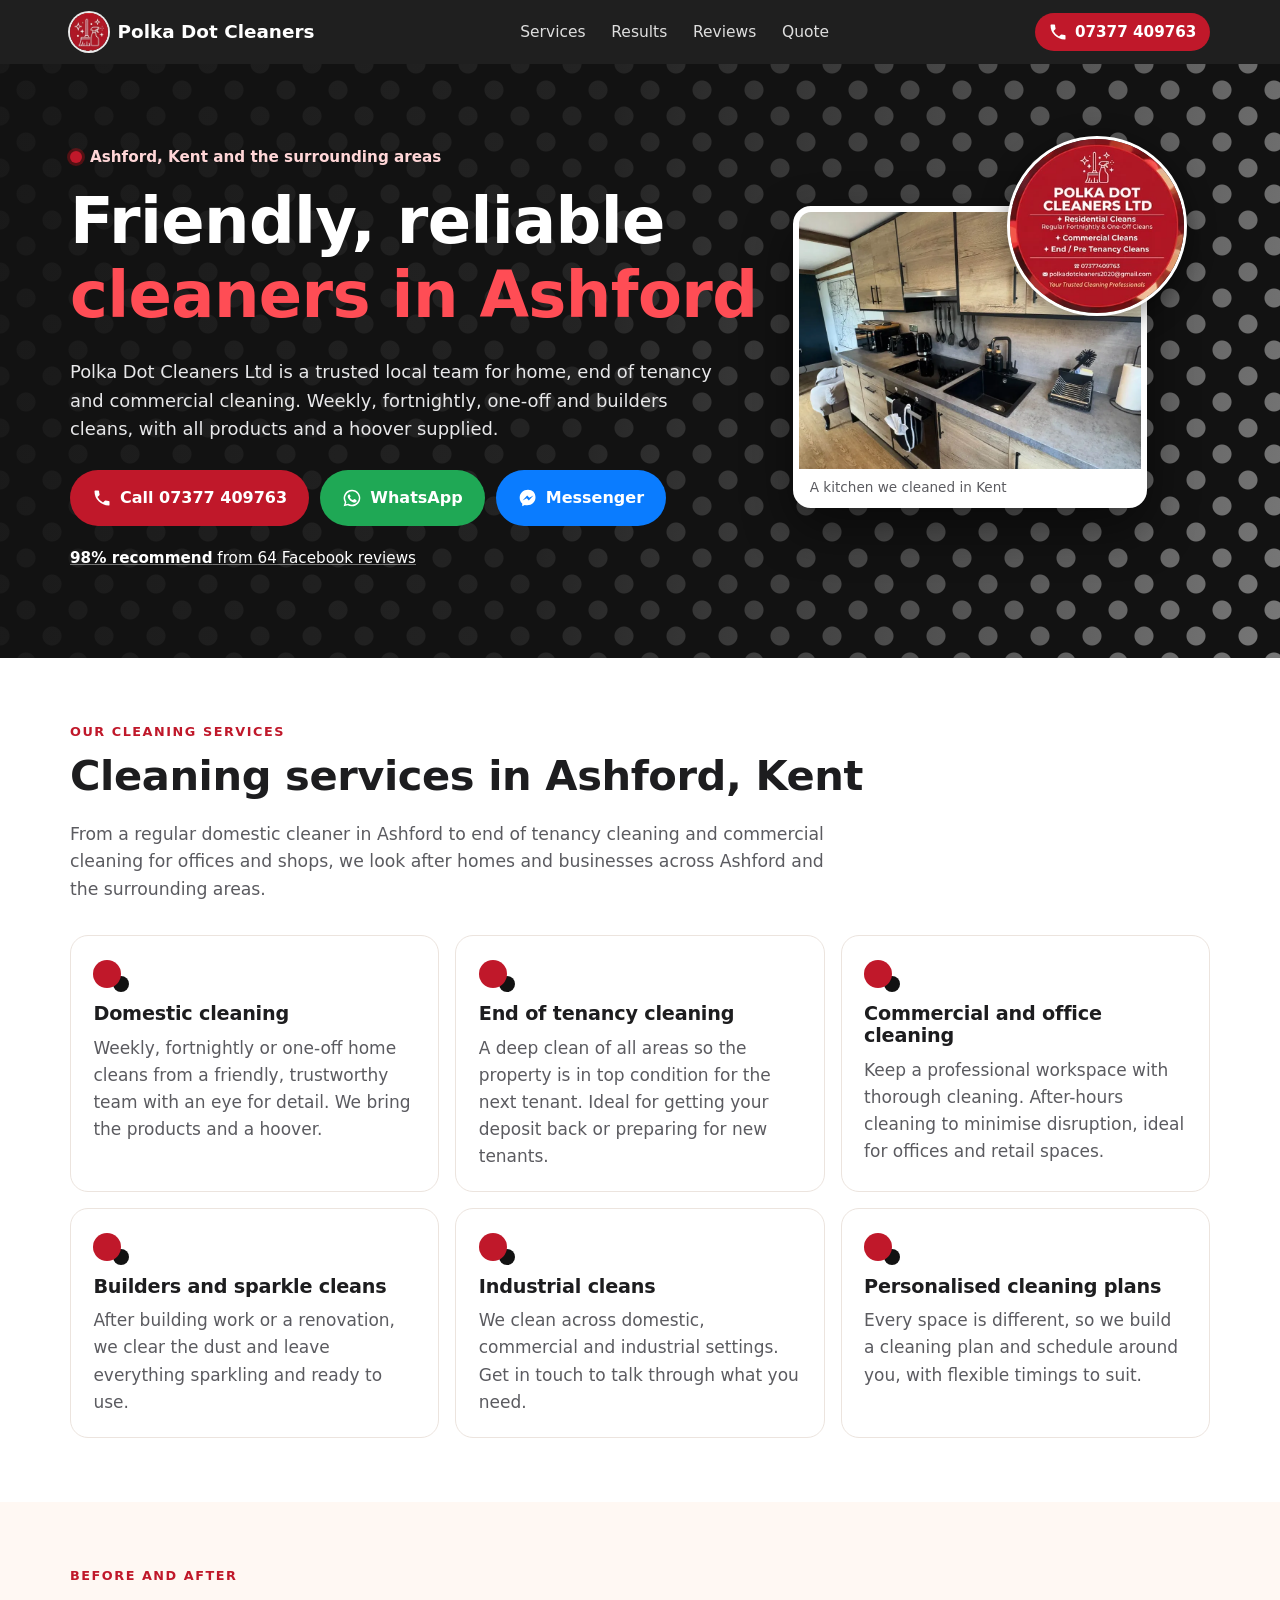
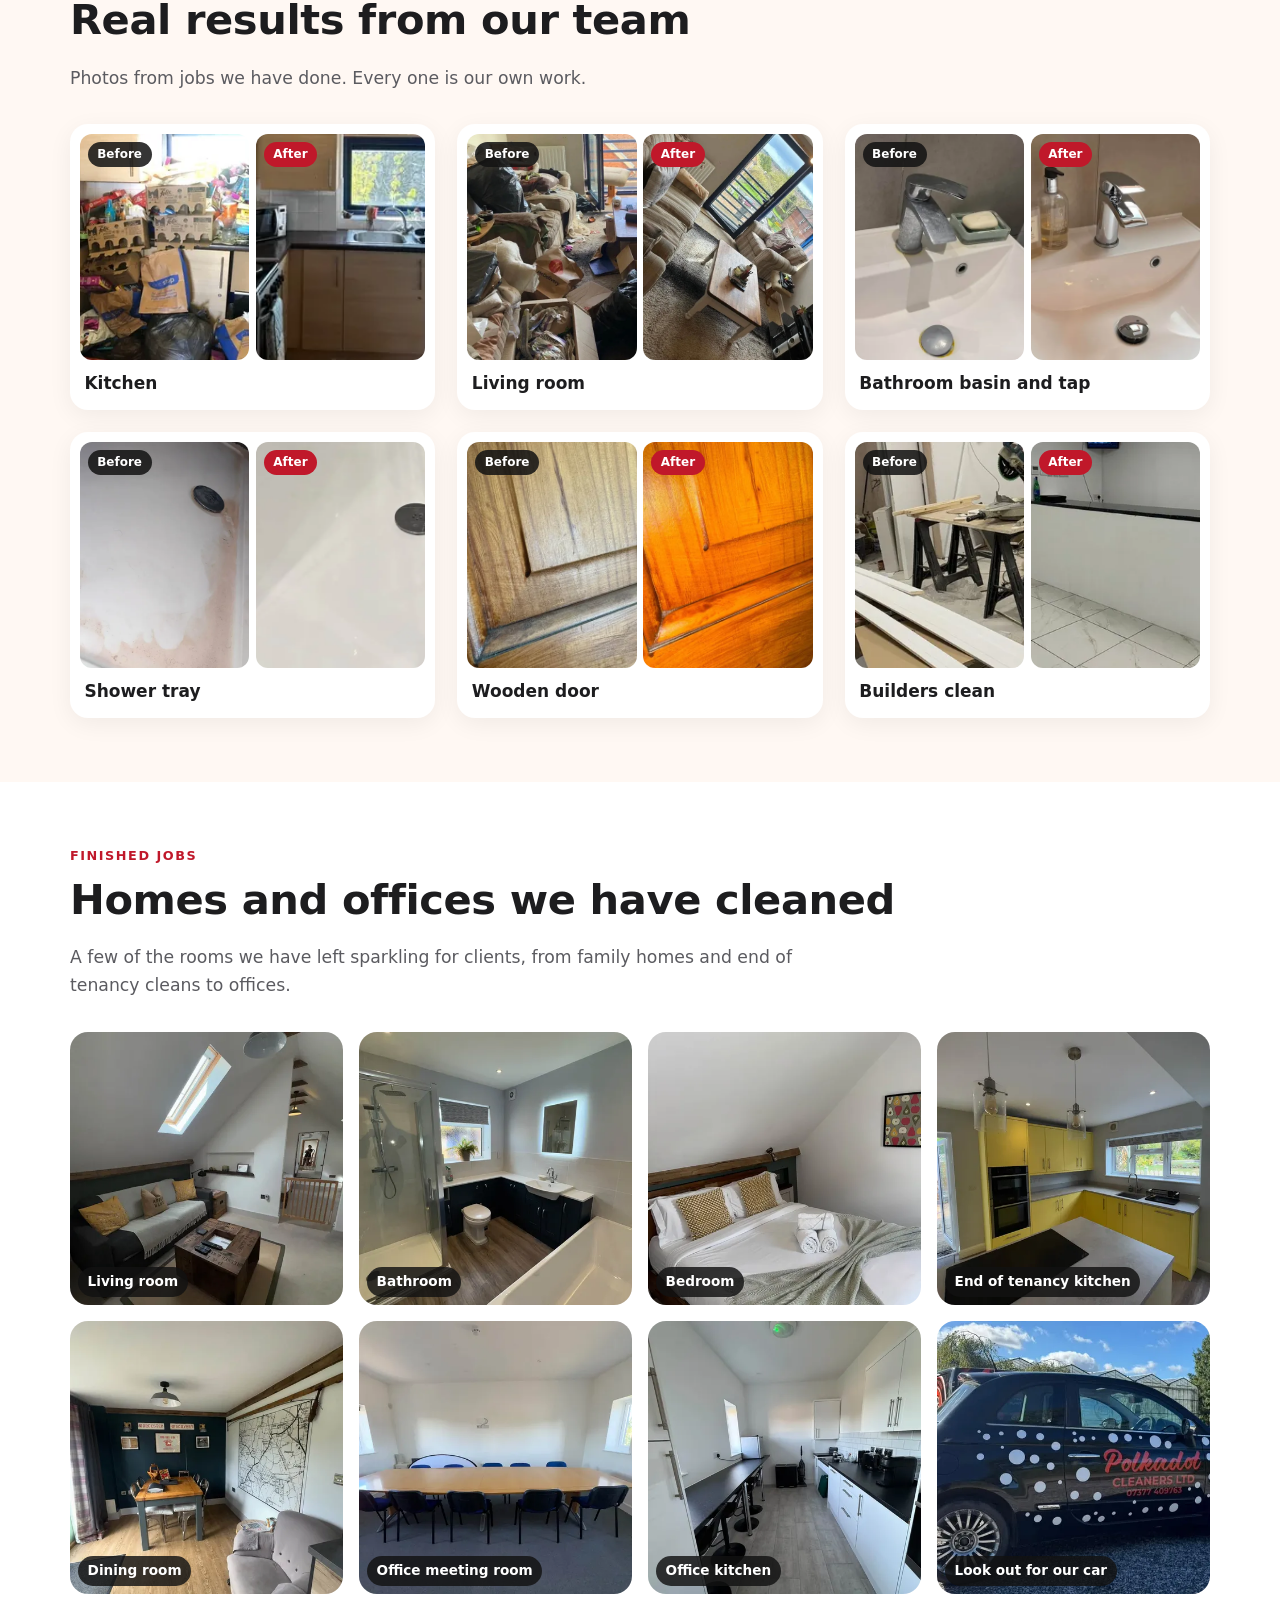
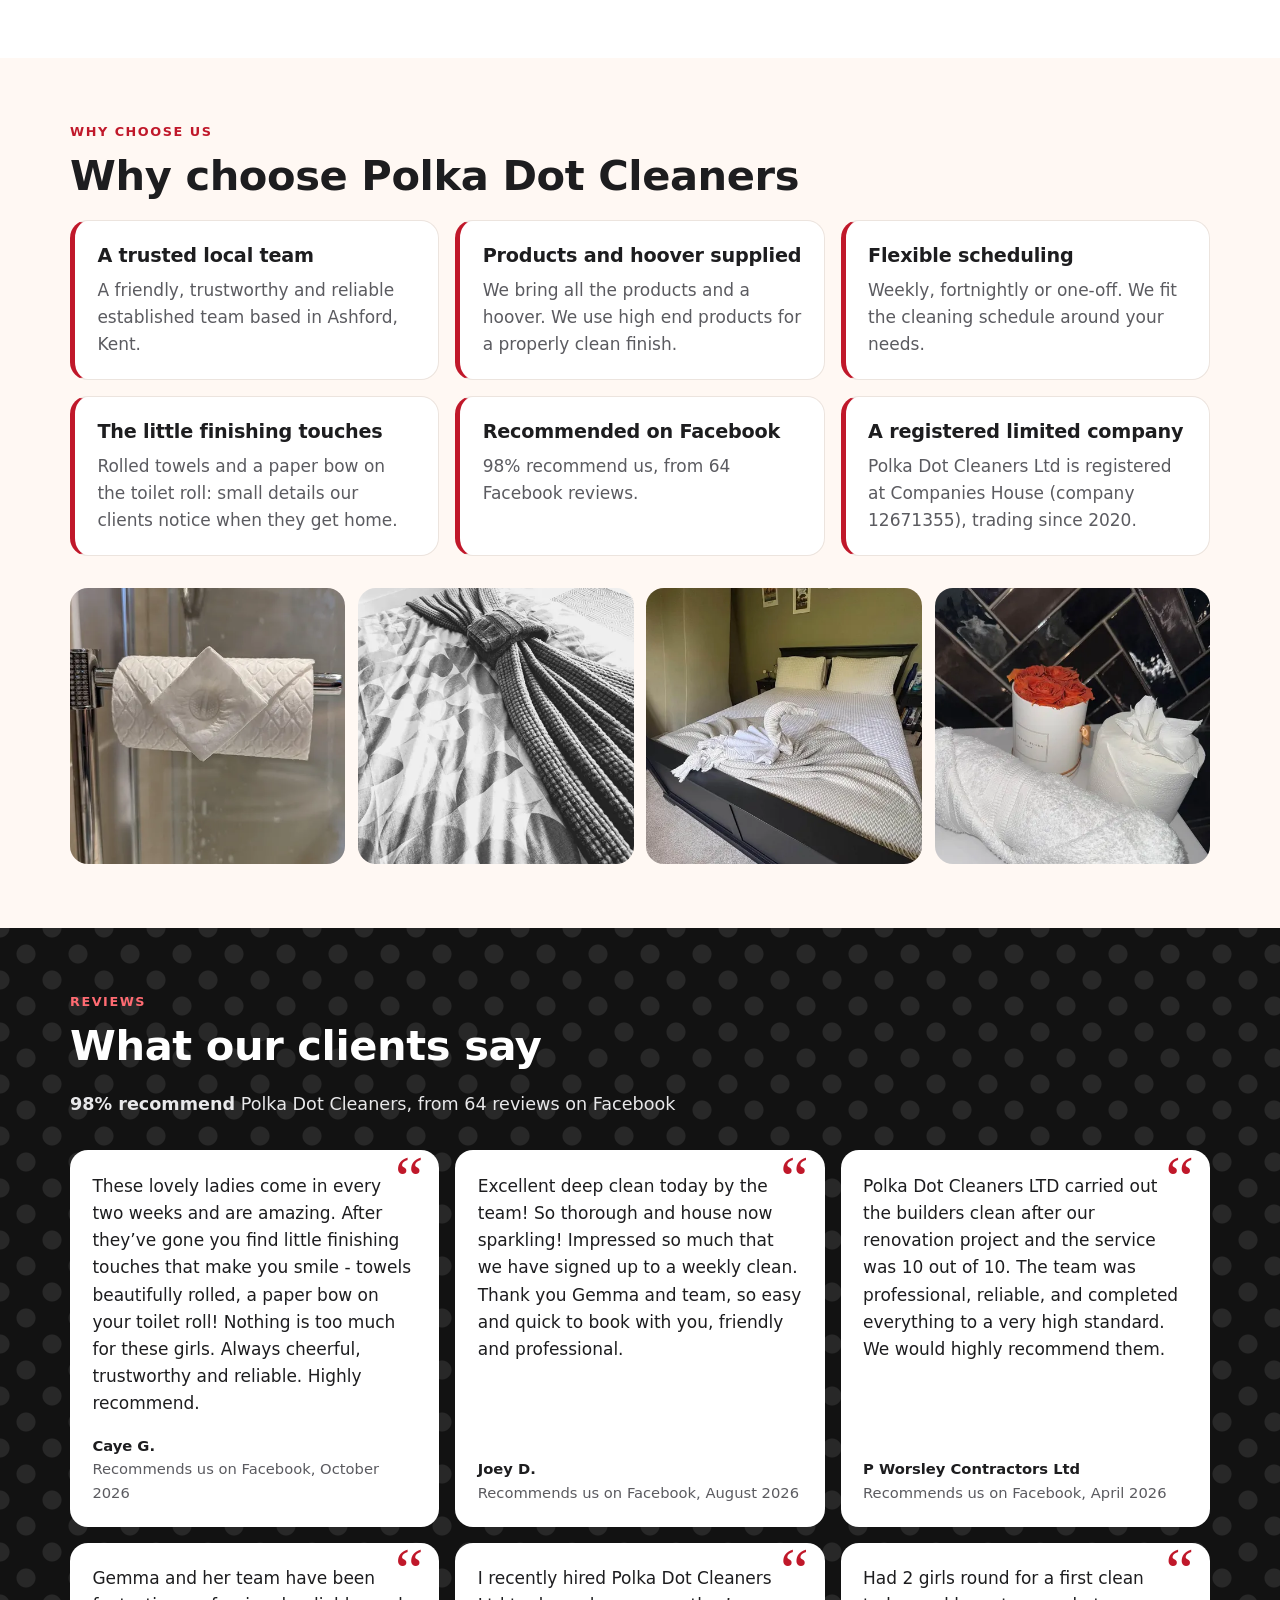
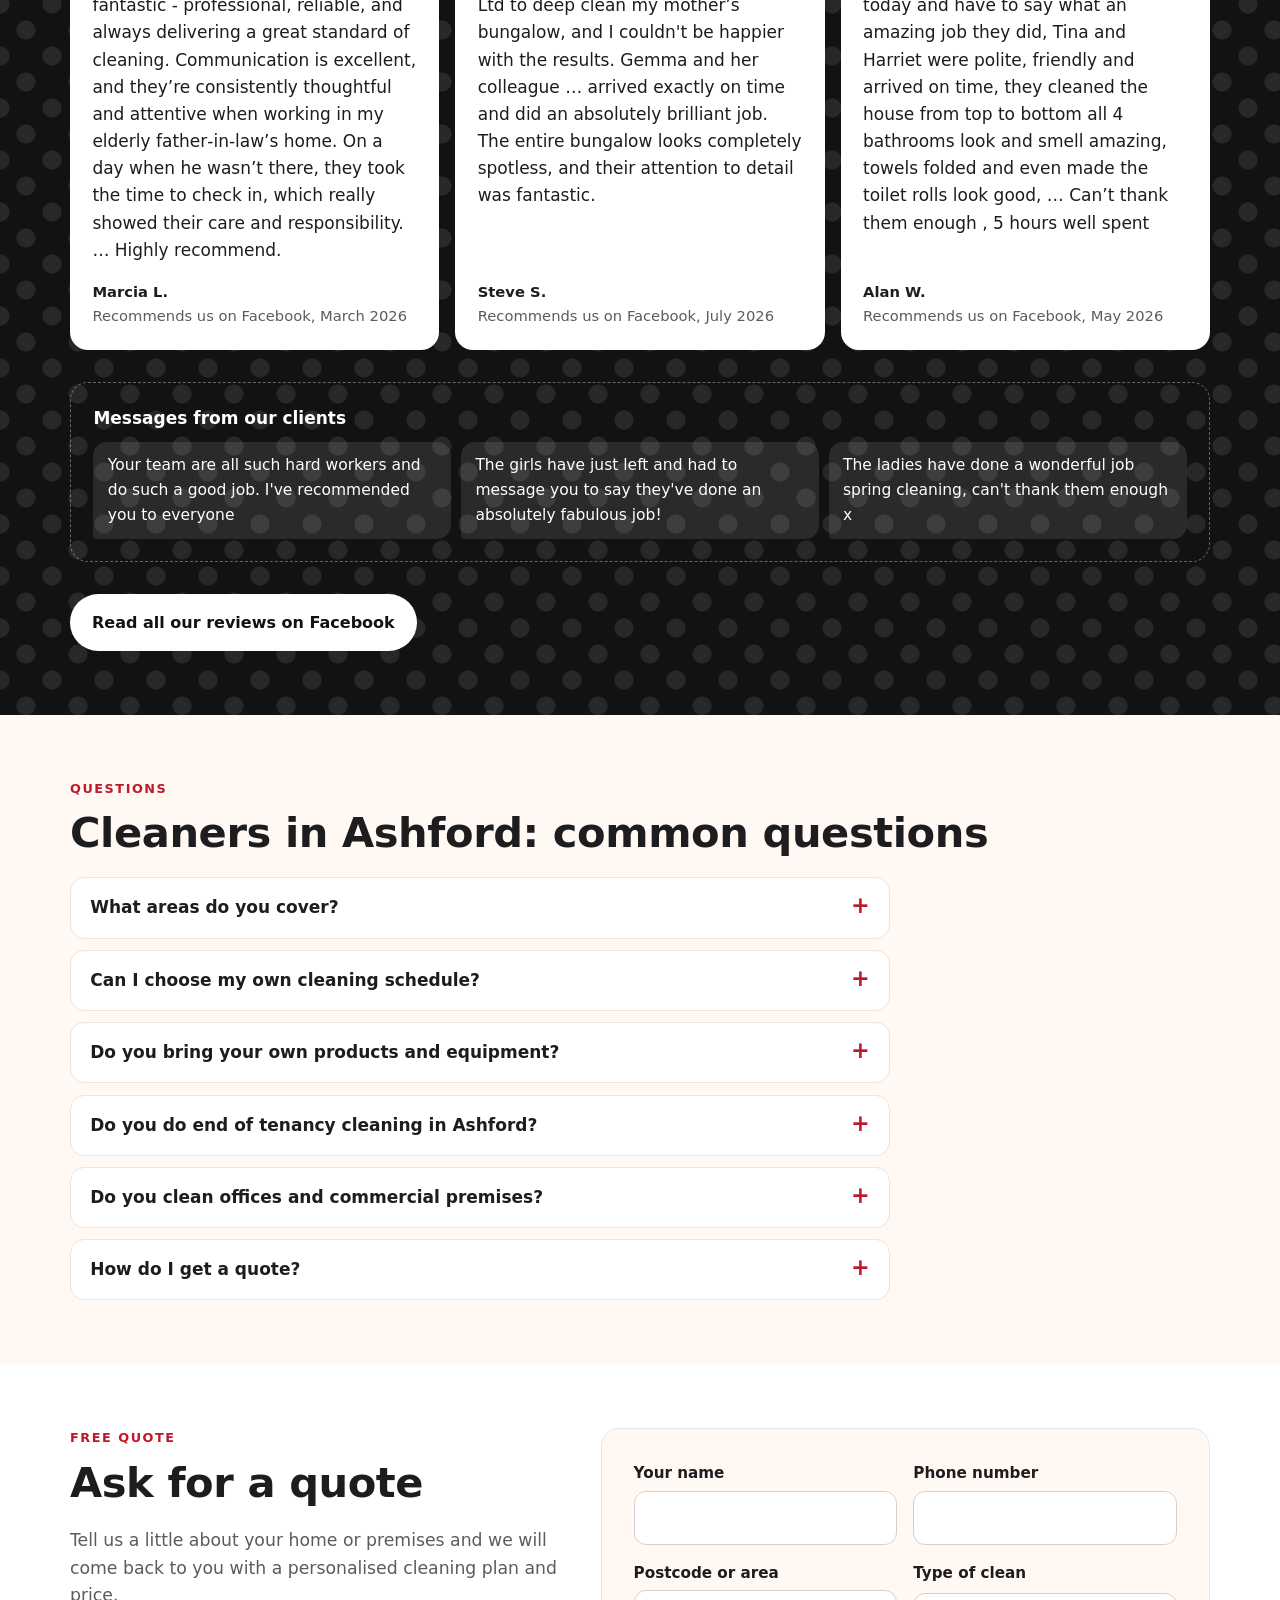
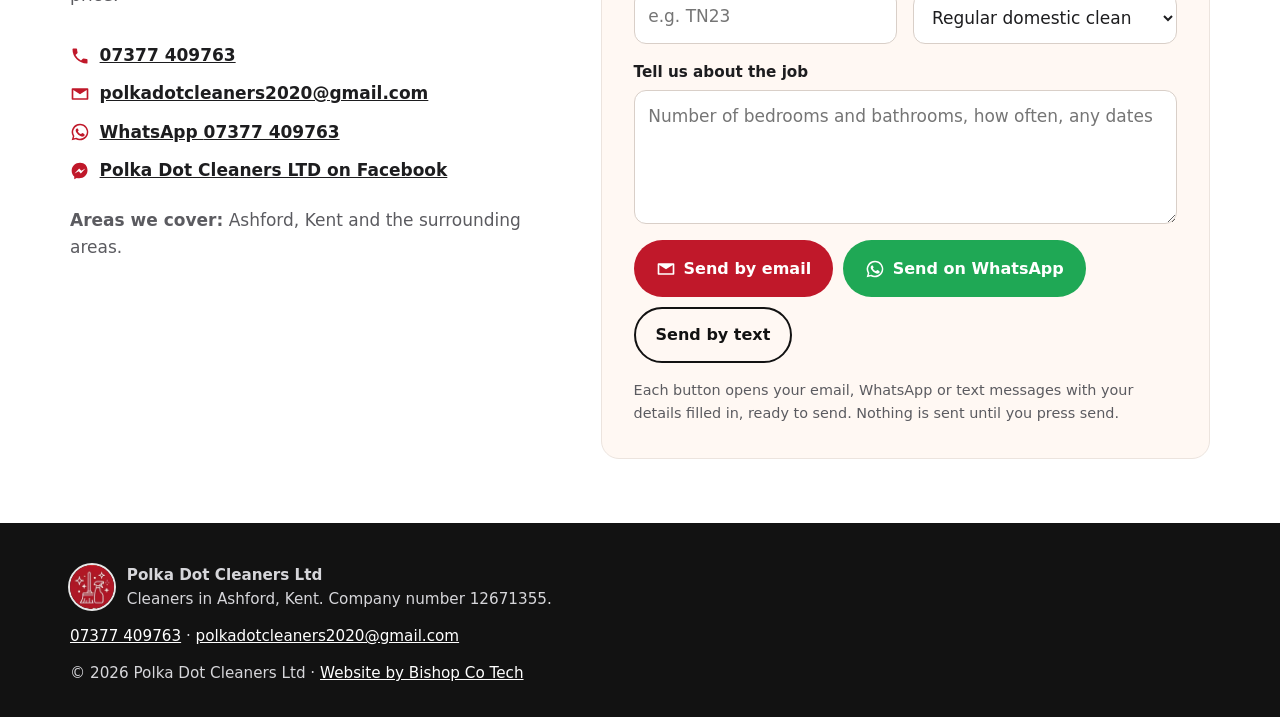
==== index.html @ a6965c92 "Site build from bishop-co-tech-free 77a4c63" ====
<!doctype html>
<html lang="en-GB">
  <head>
    <meta charset="UTF-8" />
    <meta name="viewport" content="width=device-width, initial-scale=1.0" />
    <title>Cleaners in Ashford, Kent | Polka Dot Cleaners Ltd</title>
    <meta name="description" content="Polka Dot Cleaners Ltd are friendly, reliable cleaners in Ashford, Kent: domestic cleaners, end of tenancy cleaning and commercial cleaning. Call 07377 409763 for a quote." />
    <link rel="canonical" href="https://polka-dot-cleaners.free.bishop-co-tech.co.uk/" />
    <meta name="theme-color" content="#121212" />

    <meta property="og:type" content="website" />
    <meta property="og:site_name" content="Polka Dot Cleaners Ltd" />
    <meta property="og:url" content="https://polka-dot-cleaners.free.bishop-co-tech.co.uk/" />
    <meta property="og:title" content="Polka Dot Cleaners Ltd | Cleaners in Ashford, Kent" />
    <meta property="og:description" content="Domestic, end of tenancy and commercial cleaning in Ashford, Kent and the surrounding areas. Call 07377 409763." />
    <meta property="og:image" content="https://polka-dot-cleaners.free.bishop-co-tech.co.uk/og-image.jpg" />
    <meta property="og:image:width" content="1200" />
    <meta property="og:image:height" content="630" />
    <meta property="og:image:alt" content="Polka Dot Cleaners Ltd, cleaners in Ashford, Kent, with a freshly cleaned kitchen and the company logo" />
    <meta property="og:locale" content="en_GB" />
    <meta name="twitter:card" content="summary_large_image" />
    <meta name="twitter:title" content="Polka Dot Cleaners Ltd | Cleaners in Ashford, Kent" />
    <meta name="twitter:description" content="Domestic, end of tenancy and commercial cleaning in Ashford, Kent and the surrounding areas. Call 07377 409763." />
    <meta name="twitter:image" content="https://polka-dot-cleaners.free.bishop-co-tech.co.uk/og-image.jpg" />

    <link rel="icon" href="/favicon.ico" sizes="any" />
    <link rel="icon" type="image/png" sizes="32x32" href="/favicon-32.png" />
    <link rel="apple-touch-icon" href="/apple-touch-icon.png" />

    <!-- No review or rating markup: Google does not allow self-served review stars on LocalBusiness. -->
    <!-- No street address: the business does not publish one (Companies House office is not a trading address). -->
    <script type="application/ld+json">
      {
        "@context": "https://schema.org",
        "@type": ["HouseCleaning", "LocalBusiness"],
        "@id": "https://polka-dot-cleaners.free.bishop-co-tech.co.uk/#business",
        "name": "Polka Dot Cleaners Ltd",
        "legalName": "POLKA DOT CLEANERS LTD",
        "description": "Cleaners in Ashford, Kent: weekly, fortnightly and one-off domestic cleaning, end of tenancy cleaning, commercial and office cleaning, and builders or sparkle cleans.",
        "url": "https://polka-dot-cleaners.free.bishop-co-tech.co.uk/",
        "telephone": "+44 7377 409763",
        "email": "polkadotcleaners2020@gmail.com",
        "foundingDate": "2020-06-15",
        "image": [
          "https://polka-dot-cleaners.free.bishop-co-tech.co.uk/og-image.jpg",
          "https://polka-dot-cleaners.free.bishop-co-tech.co.uk/photos/fb-kitchen-oak-960.webp",
          "https://polka-dot-cleaners.free.bishop-co-tech.co.uk/photos/reception-after-960.webp"
        ],
        "logo": "https://polka-dot-cleaners.free.bishop-co-tech.co.uk/icon-512.png",
        "currenciesAccepted": "GBP",
        "address": {
          "@type": "PostalAddress",
          "addressLocality": "Ashford",
          "addressRegion": "Kent",
          "addressCountry": "GB"
        },
        "areaServed": [
          { "@type": "City", "name": "Ashford, Kent" },
          { "@type": "AdministrativeArea", "name": "Ashford and surrounding areas, Kent" }
        ],
        "sameAs": ["https://www.facebook.com/p/Polka-Dot-Cleaners-LTD-100063488411569/"],
        "knowsAbout": [
          "Domestic cleaning",
          "End of tenancy cleaning",
          "Commercial cleaning",
          "Office cleaning",
          "Builders cleans",
          "Deep cleaning"
        ],
        "hasOfferCatalog": {
          "@type": "OfferCatalog",
          "name": "Cleaning services in Ashford",
          "itemListElement": [
            { "@type": "Offer", "itemOffered": { "@type": "Service", "name": "Domestic cleaning (weekly, fortnightly and one-off)" } },
            { "@type": "Offer", "itemOffered": { "@type": "Service", "name": "End of tenancy cleaning" } },
            { "@type": "Offer", "itemOffered": { "@type": "Service", "name": "Commercial and office cleaning" } },
            { "@type": "Offer", "itemOffered": { "@type": "Service", "name": "Builders and sparkle cleans" } },
            { "@type": "Offer", "itemOffered": { "@type": "Service", "name": "Industrial cleaning" } }
          ]
        }
      }
    </script>
    <script type="application/ld+json">
      {
        "@context": "https://schema.org",
        "@type": "FAQPage",
        "mainEntity": [
          { "@type": "Question", "name": "What areas do you cover?", "acceptedAnswer": { "@type": "Answer", "text": "We clean homes and businesses in Ashford, Kent and the surrounding areas. If you are not sure whether we reach you, call or message us." } },
          { "@type": "Question", "name": "Can I choose my own cleaning schedule?", "acceptedAnswer": { "@type": "Answer", "text": "Absolutely. We offer flexible scheduling: weekly, fortnightly or one-off cleans, planned around what you need." } },
          { "@type": "Question", "name": "Do you bring your own products and equipment?", "acceptedAnswer": { "@type": "Answer", "text": "Yes. We supply all products and a hoover. For hygiene reasons we do ask clients to provide a mop if one is needed." } },
          { "@type": "Question", "name": "Do you do end of tenancy cleaning in Ashford?", "acceptedAnswer": { "@type": "Answer", "text": "Yes. Our end of tenancy clean is a deep clean of all areas, perfect for getting your deposit back or getting a property ready for new tenants." } },
          { "@type": "Question", "name": "Do you clean offices and commercial premises?", "acceptedAnswer": { "@type": "Answer", "text": "Yes. We offer commercial cleaning for offices and retail spaces, including after-hours cleaning to minimise disruption." } },
          { "@type": "Question", "name": "How do I get a quote?", "acceptedAnswer": { "@type": "Answer", "text": "Fill in the quote form, call 07377 409763, or message us on WhatsApp or Facebook Messenger." } }
        ]
      }
    </script>
    <script type="module" crossorigin src="/assets/index-uXNUtXwT.js"></script>
    <link rel="stylesheet" crossorigin href="/assets/index-DBnNeSs2.css">
  </head>
  <body>
    <div id="root"><link rel="preload" as="image" imageSrcSet="/logo/logo-mark-96.webp 96w, /logo/logo-mark-192.webp 192w" imageSizes="38px"/><link rel="preload" as="image" imageSrcSet="/photos/fb-kitchen-oak-480.webp 480w, /photos/fb-kitchen-oak-960.webp 960w" imageSizes="(min-width: 900px) 520px, 100vw"/><link rel="preload" as="image" imageSrcSet="/logo/logo-full-240.webp 240w, /logo/logo-full-480.webp 480w" imageSizes="180px"/><link rel="preload" as="image" imageSrcSet="/logo/logo-mark-96.webp 96w, /logo/logo-mark-192.webp 192w" imageSizes="44px"/><a class="skip" href="#services">Skip to content</a><header class="topbar"><div class="wrap topbar-inner"><a href="#top" class="brand"><img src="/logo/logo-mark-96.webp" srcSet="/logo/logo-mark-96.webp 96w, /logo/logo-mark-192.webp 192w" sizes="38px" width="38" height="38" alt="" class="emblem emblem-mark" decoding="async"/><span>Polka Dot Cleaners</span></a><nav aria-label="Sections"><a href="#services">Services</a><a href="#results">Results</a><a href="#reviews">Reviews</a><a href="#quote">Quote</a></nav><a class="topbar-call" href="tel:+447377409763" aria-label="Call 07377 409763"><svg viewBox="0 0 24 24" width="20" height="20" aria-hidden="true"><path fill="currentColor" d="M6.6 10.8a15.1 15.1 0 0 0 6.6 6.6l2.2-2.2a1 1 0 0 1 1-.25 11.4 11.4 0 0 0 3.6.57 1 1 0 0 1 1 1V20a1 1 0 0 1-1 1A17 17 0 0 1 3 4a1 1 0 0 1 1-1h3.5a1 1 0 0 1 1 1c0 1.25.2 2.45.57 3.57a1 1 0 0 1-.25 1z"></path></svg> <span>07377 409763</span></a></div></header><main id="top"><section class="hero"><div class="wrap hero-inner"><div class="hero-copy"><p class="hero-kicker"><span class="dot" aria-hidden="true"></span> <!-- -->Ashford, Kent and the surrounding areas</p><h1>Friendly, reliable <span class="nowrap">cleaners in Ashford</span></h1><p class="hero-lede">Polka Dot Cleaners Ltd is a trusted local team for home, end of tenancy and commercial cleaning. Weekly, fortnightly, one-off and builders cleans, with all products and a hoover supplied.</p><div class="actions "><a class="btn btn-red" href="tel:+447377409763"><svg viewBox="0 0 24 24" width="20" height="20" aria-hidden="true"><path fill="currentColor" d="M6.6 10.8a15.1 15.1 0 0 0 6.6 6.6l2.2-2.2a1 1 0 0 1 1-.25 11.4 11.4 0 0 0 3.6.57 1 1 0 0 1 1 1V20a1 1 0 0 1-1 1A17 17 0 0 1 3 4a1 1 0 0 1 1-1h3.5a1 1 0 0 1 1 1c0 1.25.2 2.45.57 3.57a1 1 0 0 1-.25 1z"></path></svg> Call <!-- -->07377 409763</a><a class="btn btn-whatsapp" href="https://wa.me/447377409763" target="_blank" rel="noopener"><svg viewBox="0 0 24 24" width="20" height="20" aria-hidden="true"><path fill="currentColor" d="M12 2a10 10 0 0 0-8.6 15.1L2 22l5-1.3A10 10 0 1 0 12 2zm0 18.2a8.2 8.2 0 0 1-4.2-1.2l-.3-.2-3 .8.8-2.9-.2-.3A8.2 8.2 0 1 1 12 20.2zm4.5-6.1c-.2-.1-1.5-.7-1.7-.8s-.4-.1-.6.1-.7.8-.8 1-.3.2-.5.1a6.7 6.7 0 0 1-3.3-2.9c-.3-.4.3-.4.7-1.3.1-.2 0-.3 0-.4l-.8-1.8c-.2-.5-.4-.4-.6-.4h-.5a1 1 0 0 0-.7.3 3 3 0 0 0-.9 2.2 5.2 5.2 0 0 0 1.1 2.7 11.8 11.8 0 0 0 4.5 4c1.7.7 2.3.8 3.2.6a2.7 2.7 0 0 0 1.8-1.3 2.2 2.2 0 0 0 .2-1.3c-.1-.1-.2-.2-.5-.3z"></path></svg> WhatsApp</a><a class="btn btn-messenger" href="https://m.me/100063488411569" target="_blank" rel="noopener"><svg viewBox="0 0 24 24" width="20" height="20" aria-hidden="true"><path fill="currentColor" d="M12 2C6.4 2 2 6.1 2 11.6c0 2.9 1.2 5.4 3.1 7.1v3.3l3-1.7c.9.3 1.9.4 2.9.4 5.6 0 10-4.1 10-9.6S17.6 2 12 2zm1 12.9-2.5-2.7-5 2.7 5.5-5.8 2.6 2.7 4.9-2.7z"></path></svg> Messenger</a></div><p class="hero-proof"><a href="https://www.facebook.com/profile.php?id=100063488411569&amp;sk=reviews" target="_blank" rel="noopener"><strong>98<!-- -->% recommend</strong> from <!-- -->64<!-- --> Facebook reviews</a></p></div><div class="hero-media"><figure class="hero-photo"><img src="/photos/fb-kitchen-oak-960.webp" srcSet="/photos/fb-kitchen-oak-480.webp 480w, /photos/fb-kitchen-oak-960.webp 960w" sizes="(min-width: 900px) 520px, 100vw" width="960" height="960" alt="A bright oak kitchen in Kent after a Polka Dot Cleaners clean, with clear worktops and a spotless hob" loading="eager" decoding="async"/><figcaption>A kitchen we cleaned in Kent</figcaption></figure><img src="/logo/logo-full-240.webp" srcSet="/logo/logo-full-240.webp 240w, /logo/logo-full-480.webp 480w" sizes="180px" width="180" height="180" alt="Polka Dot Cleaners Ltd logo" class="emblem emblem-full hero-emblem" decoding="async"/></div></div></section><section id="services" class="section"><div class="wrap"><p class="eyebrow">Our cleaning services</p><h2>Cleaning services in Ashford, Kent</h2><p class="lede">From a regular domestic cleaner in Ashford to end of tenancy cleaning and commercial cleaning for offices and shops, we look after homes and businesses across Ashford and the surrounding areas.</p><div class="cards services"><article id="domestic" class="card"><span class="card-dot" aria-hidden="true"></span><h3>Domestic cleaning</h3><p>Weekly, fortnightly or one-off home cleans from a friendly, trustworthy team with an eye for detail. We bring the products and a hoover.</p></article><article id="end-of-tenancy" class="card"><span class="card-dot" aria-hidden="true"></span><h3>End of tenancy cleaning</h3><p>A deep clean of all areas so the property is in top condition for the next tenant. Ideal for getting your deposit back or preparing for new tenants.</p></article><article id="commercial" class="card"><span class="card-dot" aria-hidden="true"></span><h3>Commercial and office cleaning</h3><p>Keep a professional workspace with thorough cleaning. After-hours cleaning to minimise disruption, ideal for offices and retail spaces.</p></article><article id="builders" class="card"><span class="card-dot" aria-hidden="true"></span><h3>Builders and sparkle cleans</h3><p>After building work or a renovation, we clear the dust and leave everything sparkling and ready to use.</p></article><article id="industrial" class="card"><span class="card-dot" aria-hidden="true"></span><h3>Industrial cleans</h3><p>We clean across domestic, commercial and industrial settings. Get in touch to talk through what you need.</p></article><article id="plans" class="card"><span class="card-dot" aria-hidden="true"></span><h3>Personalised cleaning plans</h3><p>Every space is different, so we build a cleaning plan and schedule around you, with flexible timings to suit.</p></article></div></div></section><section id="results" class="section alt"><div class="wrap"><p class="eyebrow">Before and after</p><h2>Real results from our team</h2><p class="lede">Photos from jobs we have done. Every one is our own work.</p><div class="ba-grid"><figure class="ba"><div class="ba-pair"><div class="ba-side"><img src="/photos/kitchen-before-960.webp" srcSet="/photos/kitchen-before-480.webp 480w, /photos/kitchen-before-960.webp 960w" sizes="(min-width: 900px) 260px, 50vw" width="960" height="538" alt="A cluttered kitchen in Ashford before cleaning, with worktops and floor covered in bags and boxes" loading="lazy" decoding="async"/><span class="tag tag-before">Before</span></div><div class="ba-side"><img src="/photos/kitchen-after-960.webp" srcSet="/photos/kitchen-after-480.webp 480w, /photos/kitchen-after-960.webp 960w" sizes="(min-width: 900px) 260px, 50vw" width="960" height="407" alt="The same kitchen after a Polka Dot Cleaners deep clean, with clear worktops, a clean hob and a tidy floor" loading="lazy" decoding="async"/><span class="tag tag-after">After</span></div></div><figcaption>Kitchen</figcaption></figure><figure class="ba"><div class="ba-pair"><div class="ba-side"><img src="/photos/lounge-before-562.webp" srcSet="/photos/lounge-before-480.webp 480w, /photos/lounge-before-562.webp 562w" sizes="(min-width: 900px) 260px, 50vw" width="562" height="1232" alt="A living room before cleaning, covered in rubbish bags, boxes and clutter" style="object-position:center 60%" loading="lazy" decoding="async"/><span class="tag tag-before">Before</span></div><div class="ba-side"><img src="/photos/lounge-after-713.webp" srcSet="/photos/lounge-after-480.webp 480w, /photos/lounge-after-713.webp 713w" sizes="(min-width: 900px) 260px, 50vw" width="713" height="1232" alt="The same living room after cleaning, with a hoovered carpet, tidy sofas and a clear coffee table" style="object-position:center 55%" loading="lazy" decoding="async"/><span class="tag tag-after">After</span></div></div><figcaption>Living room</figcaption></figure><figure class="ba"><div class="ba-pair"><div class="ba-side"><img src="/photos/fb-basin-before-900.webp" srcSet="/photos/fb-basin-before-480.webp 480w, /photos/fb-basin-before-900.webp 900w" sizes="(min-width: 900px) 260px, 50vw" width="900" height="900" alt="A bathroom basin with a tap dulled by limescale and a stained plug before cleaning" loading="lazy" decoding="async"/><span class="tag tag-before">Before</span></div><div class="ba-side"><img src="/photos/fb-basin-after-900.webp" srcSet="/photos/fb-basin-after-480.webp 480w, /photos/fb-basin-after-900.webp 900w" sizes="(min-width: 900px) 260px, 50vw" width="900" height="900" alt="The same basin after cleaning, with a shining chrome tap and plug" loading="lazy" decoding="async"/><span class="tag tag-after">After</span></div></div><figcaption>Bathroom basin and tap</figcaption></figure><figure class="ba"><div class="ba-pair"><div class="ba-side"><img src="/photos/fb-shower-before-960.webp" srcSet="/photos/fb-shower-before-480.webp 480w, /photos/fb-shower-before-960.webp 960w" sizes="(min-width: 900px) 260px, 50vw" width="960" height="717" alt="A shower tray with orange staining and soap scum before cleaning" loading="lazy" decoding="async"/><span class="tag tag-before">Before</span></div><div class="ba-side"><img src="/photos/fb-shower-after-727.webp" srcSet="/photos/fb-shower-after-480.webp 480w, /photos/fb-shower-after-727.webp 727w" sizes="(min-width: 900px) 260px, 50vw" width="727" height="727" alt="The same shower tray cleaned back to bright white" loading="lazy" decoding="async"/><span class="tag tag-after">After</span></div></div><figcaption>Shower tray</figcaption></figure><figure class="ba"><div class="ba-pair"><div class="ba-side"><img src="/photos/fb-door-before-960.webp" srcSet="/photos/fb-door-before-480.webp 480w, /photos/fb-door-before-960.webp 960w" sizes="(min-width: 900px) 260px, 50vw" width="960" height="960" alt="A dull, dusty wooden door panel before cleaning" loading="lazy" decoding="async"/><span class="tag tag-before">Before</span></div><div class="ba-side"><img src="/photos/fb-door-after-960.webp" srcSet="/photos/fb-door-after-480.webp 480w, /photos/fb-door-after-960.webp 960w" sizes="(min-width: 900px) 260px, 50vw" width="960" height="960" alt="The same wooden door panel cleaned and polished to a rich shine" loading="lazy" decoding="async"/><span class="tag tag-after">After</span></div></div><figcaption>Wooden door</figcaption></figure><figure class="ba"><div class="ba-pair"><div class="ba-side"><img src="/photos/reception-before-960.webp" srcSet="/photos/reception-before-480.webp 480w, /photos/reception-before-960.webp 960w" sizes="(min-width: 900px) 260px, 50vw" width="960" height="632" alt="A commercial unit during building work, with sawhorses, timber and dust on the floor" loading="lazy" decoding="async"/><span class="tag tag-before">Before</span></div><div class="ba-side"><img src="/photos/reception-after-960.webp" srcSet="/photos/reception-after-480.webp 480w, /photos/reception-after-960.webp 960w" sizes="(min-width: 900px) 260px, 50vw" width="960" height="646" alt="The finished reception area after a builders clean, with a clean counter and gleaming marble-effect floor" loading="lazy" decoding="async"/><span class="tag tag-after">After</span></div></div><figcaption>Builders clean</figcaption></figure></div></div></section><section id="gallery" class="section"><div class="wrap"><p class="eyebrow">Finished jobs</p><h2>Homes and offices we have cleaned</h2><p class="lede">A few of the rooms we have left sparkling for clients, from family homes and end of tenancy cleans to offices.</p><div class="gallery"><figure><img src="/photos/fb-lounge-loft-960.webp" srcSet="/photos/fb-lounge-loft-480.webp 480w, /photos/fb-lounge-loft-960.webp 960w" sizes="(min-width: 900px) 280px, 50vw" width="960" height="960" alt="A loft living room left tidy, with a hoovered carpet and plumped cushions" loading="lazy" decoding="async"/><figcaption>Living room</figcaption></figure><figure><img src="/photos/fb-bathroom-navy-960.webp" srcSet="/photos/fb-bathroom-navy-480.webp 480w, /photos/fb-bathroom-navy-960.webp 960w" sizes="(min-width: 900px) 280px, 50vw" width="960" height="960" alt="A bathroom with a glass shower, bath and navy vanity unit, cleaned and shining" loading="lazy" decoding="async"/><figcaption>Bathroom</figcaption></figure><figure><img src="/photos/fb-bedroom-loft-960.webp" srcSet="/photos/fb-bedroom-loft-480.webp 480w, /photos/fb-bedroom-loft-960.webp 960w" sizes="(min-width: 900px) 280px, 50vw" width="960" height="960" alt="A loft bedroom with a freshly made bed and rolled towels" loading="lazy" decoding="async"/><figcaption>Bedroom</figcaption></figure><figure><img src="/photos/fb-kitchen-yellow-960.webp" srcSet="/photos/fb-kitchen-yellow-480.webp 480w, /photos/fb-kitchen-yellow-960.webp 960w" sizes="(min-width: 900px) 280px, 50vw" width="960" height="960" alt="A yellow kitchen with an island, cleaned and ready for new tenants" loading="lazy" decoding="async"/><figcaption>End of tenancy kitchen</figcaption></figure><figure><img src="/photos/fb-dining-960.webp" srcSet="/photos/fb-dining-480.webp 480w, /photos/fb-dining-960.webp 960w" sizes="(min-width: 900px) 280px, 50vw" width="960" height="960" alt="A dining area with a wooden table and chairs, left clean and tidy" loading="lazy" decoding="async"/><figcaption>Dining room</figcaption></figure><figure><img src="/photos/fb-meeting-room-960.webp" srcSet="/photos/fb-meeting-room-480.webp 480w, /photos/fb-meeting-room-960.webp 960w" sizes="(min-width: 900px) 280px, 50vw" width="960" height="960" alt="An office meeting room with a long table and chairs after a commercial clean" loading="lazy" decoding="async"/><figcaption>Office meeting room</figcaption></figure><figure><img src="/photos/fb-office-kitchen-960.webp" srcSet="/photos/fb-office-kitchen-480.webp 480w, /photos/fb-office-kitchen-960.webp 960w" sizes="(min-width: 900px) 280px, 50vw" width="960" height="960" alt="An office kitchen with clean worktops and breakfast bar after a commercial clean" loading="lazy" decoding="async"/><figcaption>Office kitchen</figcaption></figure><figure><img src="/photos/fb-car-592.webp" srcSet="/photos/fb-car-480.webp 480w, /photos/fb-car-592.webp 592w" sizes="(min-width: 900px) 280px, 50vw" width="592" height="592" alt="The black Polka Dot Cleaners car with white polka dots and the company name and phone number" loading="lazy" decoding="async"/><figcaption>Look out for our car</figcaption></figure></div></div></section><section id="why" class="section alt"><div class="wrap"><p class="eyebrow">Why choose us</p><h2>Why choose Polka Dot Cleaners</h2><div class="cards reasons"><article class="card"><h3>A trusted local team</h3><p>A friendly, trustworthy and reliable established team based in Ashford, Kent.</p></article><article class="card"><h3>Products and hoover supplied</h3><p>We bring all the products and a hoover. We use high end products for a properly clean finish.</p></article><article class="card"><h3>Flexible scheduling</h3><p>Weekly, fortnightly or one-off. We fit the cleaning schedule around your needs.</p></article><article class="card"><h3>The little finishing touches</h3><p>Rolled towels and a paper bow on the toilet roll: small details our clients notice when they get home.</p></article><article class="card"><h3>Recommended on Facebook</h3><p>98% recommend us, from 64 Facebook reviews.</p></article><article class="card"><h3>A registered limited company</h3><p>Polka Dot Cleaners Ltd is registered at Companies House (company 12671355), trading since 2020.</p></article></div><div class="touches"><figure><img src="/photos/toilet-roll-bow-960.webp" srcSet="/photos/toilet-roll-bow-480.webp 480w, /photos/toilet-roll-bow-960.webp 960w" sizes="(min-width: 900px) 260px, 50vw" width="960" height="1272" alt="A toilet roll finished with a folded paper bow, one of the Polka Dot Cleaners finishing touches" loading="lazy" decoding="async"/></figure><figure><img src="/photos/robe-bow-960.webp" srcSet="/photos/robe-bow-480.webp 480w, /photos/robe-bow-960.webp 960w" sizes="(min-width: 900px) 260px, 50vw" width="960" height="1276" alt="A dressing gown folded and tied in a neat bow on a freshly made bed" loading="lazy" decoding="async"/></figure><figure><img src="/photos/fb-towel-swan-960.webp" srcSet="/photos/fb-towel-swan-480.webp 480w, /photos/fb-towel-swan-960.webp 960w" sizes="(min-width: 900px) 260px, 50vw" width="960" height="960" alt="A towel folded into a swan on a freshly made double bed" loading="lazy" decoding="async"/></figure><figure><img src="/photos/fb-towel-rose-960.webp" srcSet="/photos/fb-towel-rose-480.webp 480w, /photos/fb-towel-rose-960.webp 960w" sizes="(min-width: 900px) 260px, 50vw" width="960" height="960" alt="Rolled white towels and a vase of roses left neatly on a clean bathroom surface" loading="lazy" decoding="async"/></figure></div></div></section><section id="reviews" class="section dots"><div class="wrap"><p class="eyebrow">Reviews</p><h2>What our clients say</h2><p class="rating"><strong>98<!-- -->% recommend</strong> Polka Dot Cleaners, from<!-- --> <!-- -->64<!-- --> reviews on Facebook</p><div class="reviews"><figure class="review"><blockquote><p>These lovely ladies come in every two weeks and are amazing. After they’ve gone you find little finishing touches that make you smile - towels beautifully rolled, a paper bow on your toilet roll! Nothing is too much for these girls. Always cheerful, trustworthy and reliable. Highly recommend.</p></blockquote><figcaption><strong>Caye G.</strong><span>Recommends us on Facebook, <!-- -->October 2026</span></figcaption></figure><figure class="review"><blockquote><p>Excellent deep clean today by the team! So thorough and house now sparkling! Impressed so much that we have signed up to a weekly clean. Thank you Gemma and team, so easy and quick to book with you, friendly and professional.</p></blockquote><figcaption><strong>Joey D.</strong><span>Recommends us on Facebook, <!-- -->August 2026</span></figcaption></figure><figure class="review"><blockquote><p>Polka Dot Cleaners LTD carried out the builders clean after our renovation project and the service was 10 out of 10. The team was professional, reliable, and completed everything to a very high standard. We would highly recommend them.</p></blockquote><figcaption><strong>P Worsley Contractors Ltd</strong><span>Recommends us on Facebook, <!-- -->April 2026</span></figcaption></figure><figure class="review"><blockquote><p>Gemma and her team have been fantastic - professional, reliable, and always delivering a great standard of cleaning. Communication is excellent, and they’re consistently thoughtful and attentive when working in my elderly father‑in‑law’s home. On a day when he wasn’t there, they took the time to check in, which really showed their care and responsibility. … Highly recommend.</p></blockquote><figcaption><strong>Marcia L.</strong><span>Recommends us on Facebook, <!-- -->March 2026</span></figcaption></figure><figure class="review"><blockquote><p>I recently hired Polka Dot Cleaners Ltd to deep clean my mother’s bungalow, and I couldn&#x27;t be happier with the results. Gemma and her colleague … arrived exactly on time and did an absolutely brilliant job. The entire bungalow looks completely spotless, and their attention to detail was fantastic.</p></blockquote><figcaption><strong>Steve S.</strong><span>Recommends us on Facebook, <!-- -->July 2026</span></figcaption></figure><figure class="review"><blockquote><p>Had 2 girls round for a first clean today and have to say what an amazing job they did, Tina and Harriet were polite, friendly and arrived on time, they cleaned the house from top to bottom all 4 bathrooms look and smell amazing, towels folded and even made the toilet rolls look good, … Can’t thank them enough , 5 hours well spent</p></blockquote><figcaption><strong>Alan W.</strong><span>Recommends us on Facebook, <!-- -->May 2026</span></figcaption></figure></div><div class="messages"><p class="messages-title">Messages from our clients</p><ul><li>Your team are all such hard workers and do such a good job. I&#x27;ve recommended you to everyone</li><li>The girls have just left and had to message you to say they&#x27;ve done an absolutely fabulous job!</li><li>The ladies have done a wonderful job spring cleaning, can&#x27;t thank them enough x</li></ul></div><div class="actions"><a class="btn btn-white" href="https://www.facebook.com/profile.php?id=100063488411569&amp;sk=reviews" target="_blank" rel="noopener">Read all our reviews on Facebook</a></div></div></section><section id="faq" class="section alt"><div class="wrap"><p class="eyebrow">Questions</p><h2>Cleaners in Ashford: common questions</h2><div class="faq"><details><summary>What areas do you cover?</summary><p>We clean homes and businesses in Ashford, Kent and the surrounding areas. If you are not sure whether we reach you, call or message us.</p></details><details><summary>Can I choose my own cleaning schedule?</summary><p>Absolutely. We offer flexible scheduling: weekly, fortnightly or one-off cleans, planned around what you need.</p></details><details><summary>Do you bring your own products and equipment?</summary><p>Yes. We supply all products and a hoover. For hygiene reasons we do ask clients to provide a mop if one is needed.</p></details><details><summary>Do you do end of tenancy cleaning in Ashford?</summary><p>Yes. Our end of tenancy clean is a deep clean of all areas, perfect for getting your deposit back or getting a property ready for new tenants.</p></details><details><summary>Do you clean offices and commercial premises?</summary><p>Yes. We offer commercial cleaning for offices and retail spaces, including after-hours cleaning to minimise disruption.</p></details><details><summary>How do I get a quote?</summary><p>Fill in the quote form below, call 07377 409763, or message us on WhatsApp or Facebook Messenger.</p></details></div></div></section><section id="quote" class="section"><div class="wrap quote"><div class="quote-info"><p class="eyebrow">Free quote</p><h2>Ask for a quote</h2><p class="lede">Tell us a little about your home or premises and we will come back to you with a personalised cleaning plan and price.</p><ul class="contact-list"><li><svg viewBox="0 0 24 24" width="20" height="20" aria-hidden="true"><path fill="currentColor" d="M6.6 10.8a15.1 15.1 0 0 0 6.6 6.6l2.2-2.2a1 1 0 0 1 1-.25 11.4 11.4 0 0 0 3.6.57 1 1 0 0 1 1 1V20a1 1 0 0 1-1 1A17 17 0 0 1 3 4a1 1 0 0 1 1-1h3.5a1 1 0 0 1 1 1c0 1.25.2 2.45.57 3.57a1 1 0 0 1-.25 1z"></path></svg><a class="link" href="tel:+447377409763">07377 409763</a></li><li><svg viewBox="0 0 24 24" width="20" height="20" aria-hidden="true"><path fill="currentColor" d="M3 5h18a1 1 0 0 1 1 1v12a1 1 0 0 1-1 1H3a1 1 0 0 1-1-1V6a1 1 0 0 1 1-1zm9 7.2L4 7.3V17h16V7.3z"></path></svg><a class="link" href="mailto:polkadotcleaners2020@gmail.com">polkadotcleaners2020@gmail.com</a></li><li><svg viewBox="0 0 24 24" width="20" height="20" aria-hidden="true"><path fill="currentColor" d="M12 2a10 10 0 0 0-8.6 15.1L2 22l5-1.3A10 10 0 1 0 12 2zm0 18.2a8.2 8.2 0 0 1-4.2-1.2l-.3-.2-3 .8.8-2.9-.2-.3A8.2 8.2 0 1 1 12 20.2zm4.5-6.1c-.2-.1-1.5-.7-1.7-.8s-.4-.1-.6.1-.7.8-.8 1-.3.2-.5.1a6.7 6.7 0 0 1-3.3-2.9c-.3-.4.3-.4.7-1.3.1-.2 0-.3 0-.4l-.8-1.8c-.2-.5-.4-.4-.6-.4h-.5a1 1 0 0 0-.7.3 3 3 0 0 0-.9 2.2 5.2 5.2 0 0 0 1.1 2.7 11.8 11.8 0 0 0 4.5 4c1.7.7 2.3.8 3.2.6a2.7 2.7 0 0 0 1.8-1.3 2.2 2.2 0 0 0 .2-1.3c-.1-.1-.2-.2-.5-.3z"></path></svg><a class="link" href="https://wa.me/447377409763" target="_blank" rel="noopener">WhatsApp <!-- -->07377 409763</a></li><li><svg viewBox="0 0 24 24" width="20" height="20" aria-hidden="true"><path fill="currentColor" d="M12 2C6.4 2 2 6.1 2 11.6c0 2.9 1.2 5.4 3.1 7.1v3.3l3-1.7c.9.3 1.9.4 2.9.4 5.6 0 10-4.1 10-9.6S17.6 2 12 2zm1 12.9-2.5-2.7-5 2.7 5.5-5.8 2.6 2.7 4.9-2.7z"></path></svg><a class="link" href="https://www.facebook.com/p/Polka-Dot-Cleaners-LTD-100063488411569/" target="_blank" rel="noopener">Polka Dot Cleaners LTD on Facebook</a></li></ul><p class="area-note"><strong>Areas we cover:</strong> <!-- -->Ashford, Kent and the surrounding areas<!-- -->.</p></div><form class="quote-form"><div class="field"><label for="q-name">Your name</label><input id="q-name" autoComplete="name" required="" name="name" value=""/></div><div class="field"><label for="q-phone">Phone number</label><input id="q-phone" type="tel" autoComplete="tel" required="" name="phone" value=""/></div><div class="field"><label for="q-area">Postcode or area</label><input id="q-area" autoComplete="postal-code" placeholder="e.g. TN23" name="area" value=""/></div><div class="field"><label for="q-type">Type of clean</label><select id="q-type" name="type"><option selected="">Regular domestic clean</option><option>One-off or deep clean</option><option>End of tenancy clean</option><option>Builders or sparkle clean</option><option>Commercial or office clean</option><option>Something else</option></select></div><div class="field field-wide"><label for="q-message">Tell us about the job</label><textarea id="q-message" name="message" rows="4" placeholder="Number of bedrooms and bathrooms, how often, any dates"></textarea></div><div class="field-wide form-actions"><button class="btn btn-red" type="submit"><svg viewBox="0 0 24 24" width="20" height="20" aria-hidden="true"><path fill="currentColor" d="M3 5h18a1 1 0 0 1 1 1v12a1 1 0 0 1-1 1H3a1 1 0 0 1-1-1V6a1 1 0 0 1 1-1zm9 7.2L4 7.3V17h16V7.3z"></path></svg> Send by email</button><a class="btn btn-whatsapp" href="https://wa.me/447377409763?text=Hello%20Polka%20Dot%20Cleaners%2C%20I%20would%20like%20a%20quote%20please.%0A%0AName%3A%20%0APhone%3A%20%0APostcode%20or%20area%3A%20%0AType%20of%20clean%3A%20Regular%20domestic%20clean" target="_blank" rel="noopener"><svg viewBox="0 0 24 24" width="20" height="20" aria-hidden="true"><path fill="currentColor" d="M12 2a10 10 0 0 0-8.6 15.1L2 22l5-1.3A10 10 0 1 0 12 2zm0 18.2a8.2 8.2 0 0 1-4.2-1.2l-.3-.2-3 .8.8-2.9-.2-.3A8.2 8.2 0 1 1 12 20.2zm4.5-6.1c-.2-.1-1.5-.7-1.7-.8s-.4-.1-.6.1-.7.8-.8 1-.3.2-.5.1a6.7 6.7 0 0 1-3.3-2.9c-.3-.4.3-.4.7-1.3.1-.2 0-.3 0-.4l-.8-1.8c-.2-.5-.4-.4-.6-.4h-.5a1 1 0 0 0-.7.3 3 3 0 0 0-.9 2.2 5.2 5.2 0 0 0 1.1 2.7 11.8 11.8 0 0 0 4.5 4c1.7.7 2.3.8 3.2.6a2.7 2.7 0 0 0 1.8-1.3 2.2 2.2 0 0 0 .2-1.3c-.1-.1-.2-.2-.5-.3z"></path></svg> Send on WhatsApp</a><a class="btn btn-outline" href="sms:+447377409763?&amp;body=Hello%20Polka%20Dot%20Cleaners%2C%20I%20would%20like%20a%20quote%20please.%0A%0AName%3A%20%0APhone%3A%20%0APostcode%20or%20area%3A%20%0AType%20of%20clean%3A%20Regular%20domestic%20clean">Send by text</a></div><p class="form-note field-wide" aria-live="polite">Each button opens your email, WhatsApp or text messages with your details filled in, ready to send. Nothing is sent until you press send.</p></form></div></section></main><footer class="footer"><div class="wrap footer-inner"><div class="footer-brand"><img src="/logo/logo-mark-96.webp" srcSet="/logo/logo-mark-96.webp 96w, /logo/logo-mark-192.webp 192w" sizes="44px" width="44" height="44" alt="" class="emblem emblem-mark" decoding="async"/><p><strong>Polka Dot Cleaners Ltd</strong><br/>Cleaners in Ashford, Kent. Company number <!-- -->12671355<!-- -->.</p></div><p><a href="tel:+447377409763">07377 409763</a> · <a href="mailto:polkadotcleaners2020@gmail.com">polkadotcleaners2020@gmail.com</a></p><p>© <span>2026</span> <!-- -->Polka Dot Cleaners Ltd<!-- --> ·<!-- --> <a href="https://bishop-co-tech.co.uk">Website by Bishop Co Tech</a></p></div></footer><div class="sticky-bar"><a href="tel:+447377409763" aria-label="Call Polka Dot Cleaners Ltd on 07377 409763"><svg viewBox="0 0 24 24" width="20" height="20" aria-hidden="true"><path fill="currentColor" d="M6.6 10.8a15.1 15.1 0 0 0 6.6 6.6l2.2-2.2a1 1 0 0 1 1-.25 11.4 11.4 0 0 0 3.6.57 1 1 0 0 1 1 1V20a1 1 0 0 1-1 1A17 17 0 0 1 3 4a1 1 0 0 1 1-1h3.5a1 1 0 0 1 1 1c0 1.25.2 2.45.57 3.57a1 1 0 0 1-.25 1z"></path></svg> Call</a><a href="https://wa.me/447377409763" target="_blank" rel="noopener" aria-label="Message us on WhatsApp"><svg viewBox="0 0 24 24" width="20" height="20" aria-hidden="true"><path fill="currentColor" d="M12 2a10 10 0 0 0-8.6 15.1L2 22l5-1.3A10 10 0 1 0 12 2zm0 18.2a8.2 8.2 0 0 1-4.2-1.2l-.3-.2-3 .8.8-2.9-.2-.3A8.2 8.2 0 1 1 12 20.2zm4.5-6.1c-.2-.1-1.5-.7-1.7-.8s-.4-.1-.6.1-.7.8-.8 1-.3.2-.5.1a6.7 6.7 0 0 1-3.3-2.9c-.3-.4.3-.4.7-1.3.1-.2 0-.3 0-.4l-.8-1.8c-.2-.5-.4-.4-.6-.4h-.5a1 1 0 0 0-.7.3 3 3 0 0 0-.9 2.2 5.2 5.2 0 0 0 1.1 2.7 11.8 11.8 0 0 0 4.5 4c1.7.7 2.3.8 3.2.6a2.7 2.7 0 0 0 1.8-1.3 2.2 2.2 0 0 0 .2-1.3c-.1-.1-.2-.2-.5-.3z"></path></svg> WhatsApp</a><a href="#quote"><svg viewBox="0 0 24 24" width="20" height="20" aria-hidden="true"><path fill="currentColor" d="M3 5h18a1 1 0 0 1 1 1v12a1 1 0 0 1-1 1H3a1 1 0 0 1-1-1V6a1 1 0 0 1 1-1zm9 7.2L4 7.3V17h16V7.3z"></path></svg> Quote</a></div></div>
  </body>
</html>
---- assets/index-DBnNeSs2.css ----
:root{--ink: #121212;--ink-2: #1d1d1f;--red: #c0182a;--red-2: #96121f;--cream: #fff8f3;--blush: #fdecec;--text: #1d1d1f;--muted: #5b5b60;--line: #ece4de;--wa: #1fa855;--ms: #0a7cff;--radius: 18px;--display: "Trebuchet MS", "Avenir Next", "Segoe UI", system-ui, sans-serif;--sans: system-ui, -apple-system, "Segoe UI", Roboto, Helvetica, Arial, sans-serif;--dots: radial-gradient(circle, rgba(255, 255, 255, .95) 0 9px, transparent 10px) 0 0 / 52px 52px, radial-gradient(circle, rgba(255, 255, 255, .95) 0 9px, transparent 10px) 26px 26px / 52px 52px}*{box-sizing:border-box}html{scroll-behavior:smooth;scroll-padding-top:76px}body{margin:0;background:#fff;color:var(--text);font-family:var(--sans);font-size:17px;line-height:1.6;-webkit-font-smoothing:antialiased;padding-bottom:64px}@media(min-width:900px){body{padding-bottom:0}}a{color:inherit}img{display:block;max-width:100%;height:auto}h1,h2,h3{font-family:var(--display);line-height:1.15;margin:0 0 .5em;letter-spacing:-.01em}h2{font-size:clamp(1.75rem,4.2vw,2.6rem)}h3{font-size:1.2rem}.nowrap{white-space:nowrap}.wrap{width:min(1140px,100% - 2.5rem);margin-inline:auto}.skip{position:absolute;left:-999px;top:0}.skip:focus{left:1rem;top:1rem;z-index:99;background:#fff;padding:.5rem 1rem;border-radius:8px}.topbar{position:sticky;top:0;z-index:20;background:#121212f0;-webkit-backdrop-filter:blur(8px);backdrop-filter:blur(8px);color:#fff}.topbar-inner{display:flex;align-items:center;justify-content:space-between;gap:1rem;height:64px}.brand{display:flex;align-items:center;gap:.6rem;text-decoration:none;font-family:var(--display);font-weight:700;font-size:1.15rem}.topbar nav{display:none;gap:1.6rem}.topbar nav a{text-decoration:none;opacity:.85;font-size:.97rem}.topbar nav a:hover{opacity:1;color:#ffb3b6}.topbar-call{display:inline-flex;align-items:center;gap:.4rem;text-decoration:none;background:var(--red);color:#fff;padding:.45rem .85rem;border-radius:999px;font-weight:700;font-size:.95rem}.topbar-call span{display:none}@media(min-width:560px){.topbar-call span{display:inline}}@media(min-width:900px){.topbar nav{display:flex}}.actions{display:flex;flex-wrap:wrap;gap:.7rem}.btn{display:inline-flex;align-items:center;justify-content:center;gap:.5rem;padding:.85rem 1.25rem;border-radius:999px;font-weight:700;font-size:1rem;text-decoration:none;border:2px solid transparent;cursor:pointer;font-family:inherit;transition:transform .15s ease,background .15s ease}.btn:hover{transform:translateY(-1px)}.btn:focus-visible,a:focus-visible,summary:focus-visible,input:focus-visible,select:focus-visible,textarea:focus-visible{outline:3px solid #ffb703;outline-offset:2px}.btn-red{background:var(--red);color:#fff}.btn-red:hover{background:var(--red-2)}.btn-whatsapp{background:var(--wa);color:#fff}.btn-messenger{background:var(--ms);color:#fff}.btn-white{background:#fff;color:var(--ink)}.btn-outline{background:transparent;border-color:currentColor}.hero{position:relative;overflow:hidden;background:var(--dots),var(--ink);color:#fff}.hero:before{content:"";position:absolute;inset:0;background:linear-gradient(100deg,#121212f7,#121212eb 45%,#1212128c)}.hero-inner{position:relative;display:grid;gap:2.2rem;padding:3rem 0 3.5rem}.hero-kicker{display:inline-flex;align-items:center;gap:.5rem;margin:0 0 1rem;font-weight:600;color:#ffd6d7;font-size:.95rem}.dot{width:12px;height:12px;border-radius:50%;background:var(--red);box-shadow:0 0 0 3px #e3101a4d}.hero h1{font-size:clamp(2.3rem,7vw,4rem);margin-bottom:.4em}.hero h1 .nowrap{color:#ff4d55}.hero-lede{font-size:1.12rem;color:#e8e8ea;max-width:36em;margin:0 0 1.6rem}.hero-proof{margin:1.2rem 0 0;font-size:.95rem}.hero-proof a{color:#fff;text-decoration-color:#fff6}.hero-media{position:relative}.hero-photo{margin:0;border-radius:var(--radius);overflow:hidden;border:6px solid #fff;box-shadow:0 20px 50px #00000073;background:#fff}.hero-photo img{width:100%;aspect-ratio:4 / 3;object-fit:cover}.hero-photo figcaption{color:var(--muted);font-size:.85rem;padding:.45rem .7rem .2rem}.emblem{display:block;border-radius:50%;object-fit:cover;flex:none}.emblem-mark{box-shadow:0 0 0 2px #ffffffe6}.hero-emblem{position:absolute;right:-8px;top:-40px;width:120px;height:120px;border:3px solid #fff;filter:drop-shadow(0 6px 14px rgba(0,0,0,.45))}@media(min-width:900px){.hero-inner{grid-template-columns:1.15fr .85fr;align-items:center;padding:5rem 0 5.5rem}.hero-emblem{width:180px;height:180px;right:-40px;top:-70px}}.section{padding:4rem 0}.section.alt{background:var(--cream)}.eyebrow{text-transform:uppercase;letter-spacing:.12em;font-size:.8rem;font-weight:700;color:var(--red);margin:0 0 .6rem}.lede{font-size:1.08rem;color:var(--muted);max-width:44em;margin:0 0 2rem}.cards{display:grid;gap:1rem}@media(min-width:640px){.cards{grid-template-columns:repeat(2,1fr)}}@media(min-width:980px){.cards{grid-template-columns:repeat(3,1fr)}}.card{position:relative;background:#fff;border:1px solid var(--line);border-radius:var(--radius);padding:1.5rem 1.4rem 1.3rem}.card p{margin:0;color:var(--muted)}.card-dot{display:block;width:28px;height:28px;border-radius:50%;background:var(--red);margin-bottom:.9rem;box-shadow:14px 10px 0 -6px var(--ink)}.reasons .card{border-left:5px solid var(--red)}.ba-grid{display:grid;gap:1.4rem}@media(min-width:700px){.ba-grid{grid-template-columns:repeat(2,1fr)}}@media(min-width:1040px){.ba-grid{grid-template-columns:repeat(3,1fr)}}.ba{margin:0;background:#fff;border-radius:var(--radius);padding:.6rem;box-shadow:0 6px 24px #0000000f}.ba-pair{display:grid;grid-template-columns:1fr 1fr;gap:.4rem}.ba-side{position:relative;border-radius:12px;overflow:hidden}.ba-side img{width:100%;aspect-ratio:3 / 4;object-fit:cover}.tag{position:absolute;left:.5rem;top:.5rem;font-size:.75rem;font-weight:700;padding:.2rem .6rem;border-radius:999px}.tag-before{background:#121212d9;color:#fff}.tag-after{background:var(--red);color:#fff}.ba figcaption{font-weight:700;padding:.6rem .3rem .2rem}.touches{display:grid;grid-template-columns:repeat(2,1fr);gap:.8rem;margin-top:2rem}@media(min-width:900px){.touches{grid-template-columns:repeat(4,1fr)}}.touches figure{margin:0;border-radius:var(--radius);overflow:hidden}.touches img{width:100%;aspect-ratio:1;object-fit:cover}.section.dots{background:var(--dots),var(--ink);color:#fff;position:relative}.section.dots:before{content:"";position:absolute;inset:0;background:#121212e6}.section.dots>.wrap{position:relative}.section.dots .eyebrow{color:#ff6b72}.rating{font-size:1.1rem;margin:0 0 2rem;color:#e8e8ea}.reviews{display:grid;gap:1rem}@media(min-width:700px){.reviews{grid-template-columns:repeat(2,1fr)}}@media(min-width:1040px){.reviews{grid-template-columns:repeat(3,1fr)}}.review{margin:0;background:#fff;color:var(--text);border-radius:var(--radius);padding:1.4rem;display:flex;flex-direction:column;justify-content:space-between;gap:1rem;position:relative}.review:before{content:"“";position:absolute;top:-.2rem;right:1rem;font-size:4rem;color:var(--red);font-family:Georgia,serif;line-height:1}.review blockquote,.review blockquote p{margin:0}.review figcaption{display:flex;flex-direction:column;font-size:.92rem}.review figcaption span{color:var(--muted)}.messages{margin:2rem 0;padding:1.4rem;border:1px dashed rgba(255,255,255,.35);border-radius:var(--radius)}.messages-title{margin:0 0 .6rem;font-weight:700}.messages ul{margin:0;padding:0;list-style:none;display:grid;gap:.6rem}@media(min-width:900px){.messages ul{grid-template-columns:repeat(3,1fr)}}.messages li{background:#ffffff1a;border-radius:14px 14px 14px 4px;padding:.7rem .9rem;font-size:.97rem}.faq{display:grid;gap:.7rem;max-width:820px}.faq details{background:#fff;border:1px solid var(--line);border-radius:14px;padding:0 1.2rem}.faq summary{cursor:pointer;font-weight:700;padding:1rem 0;list-style:none;display:flex;justify-content:space-between;gap:1rem}.faq summary::-webkit-details-marker{display:none}.faq summary:after{content:"+";color:var(--red);font-size:1.4rem;line-height:1}.faq details[open] summary:after{content:"−"}.faq details p{margin:0 0 1rem;color:var(--muted)}.quote{display:grid;gap:2rem}@media(min-width:960px){.quote{grid-template-columns:.9fr 1.1fr;align-items:start}}.contact-list{list-style:none;padding:0;margin:0 0 1.4rem;display:grid;gap:.7rem}.contact-list li{display:flex;align-items:center;gap:.6rem;color:var(--red)}.link{color:var(--text);font-weight:600;word-break:break-word}.area-note{color:var(--muted)}.quote-form{display:grid;gap:1rem;background:var(--cream);border-radius:var(--radius);padding:1.4rem;border:1px solid var(--line)}@media(min-width:640px){.quote-form{grid-template-columns:1fr 1fr;padding:2rem}.field-wide{grid-column:1 / -1}}.field{display:grid;gap:.35rem}.field label{font-weight:600;font-size:.95rem}.field input,.field select,.field textarea{font:inherit;padding:.75rem .85rem;border:1.5px solid #d9cfc8;border-radius:12px;background:#fff;color:var(--text);width:100%}.form-actions{display:flex;flex-wrap:wrap;gap:.6rem}.form-actions .btn-outline{color:var(--ink)}.form-note{margin:0;font-size:.9rem;color:var(--muted)}.footer{background:var(--ink);color:#d6d6da;padding:2.5rem 0 2rem;font-size:.95rem}.footer-inner{display:grid;gap:.8rem}.footer-brand{display:flex;gap:.8rem;align-items:center}.footer p{margin:0}.footer a{color:#fff}.sticky-bar{position:fixed;left:0;right:0;bottom:0;z-index:30;display:grid;grid-template-columns:repeat(3,1fr);background:var(--ink);border-top:3px solid var(--red);padding-bottom:env(safe-area-inset-bottom)}.sticky-bar a{display:flex;align-items:center;justify-content:center;gap:.4rem;color:#fff;text-decoration:none;font-weight:700;padding:.9rem .4rem}.sticky-bar a:first-child{background:var(--red)}.sticky-bar a:nth-child(2){background:var(--wa)}@media(min-width:900px){.sticky-bar{display:none}}@media(prefers-reduced-motion:reduce){html{scroll-behavior:auto}.btn{transition:none}}.gallery{display:grid;grid-template-columns:repeat(2,1fr);gap:.8rem;margin-top:1.6rem}@media(min-width:900px){.gallery{grid-template-columns:repeat(4,1fr);gap:1rem}}.gallery figure{margin:0;position:relative;border-radius:var(--radius);overflow:hidden;background:var(--ink)}.gallery img{width:100%;aspect-ratio:1;object-fit:cover;display:block}.gallery figcaption{position:absolute;left:.5rem;bottom:.5rem;background:#121212d1;color:#fff;font-size:.85rem;font-weight:700;padding:.25rem .6rem;border-radius:999px}
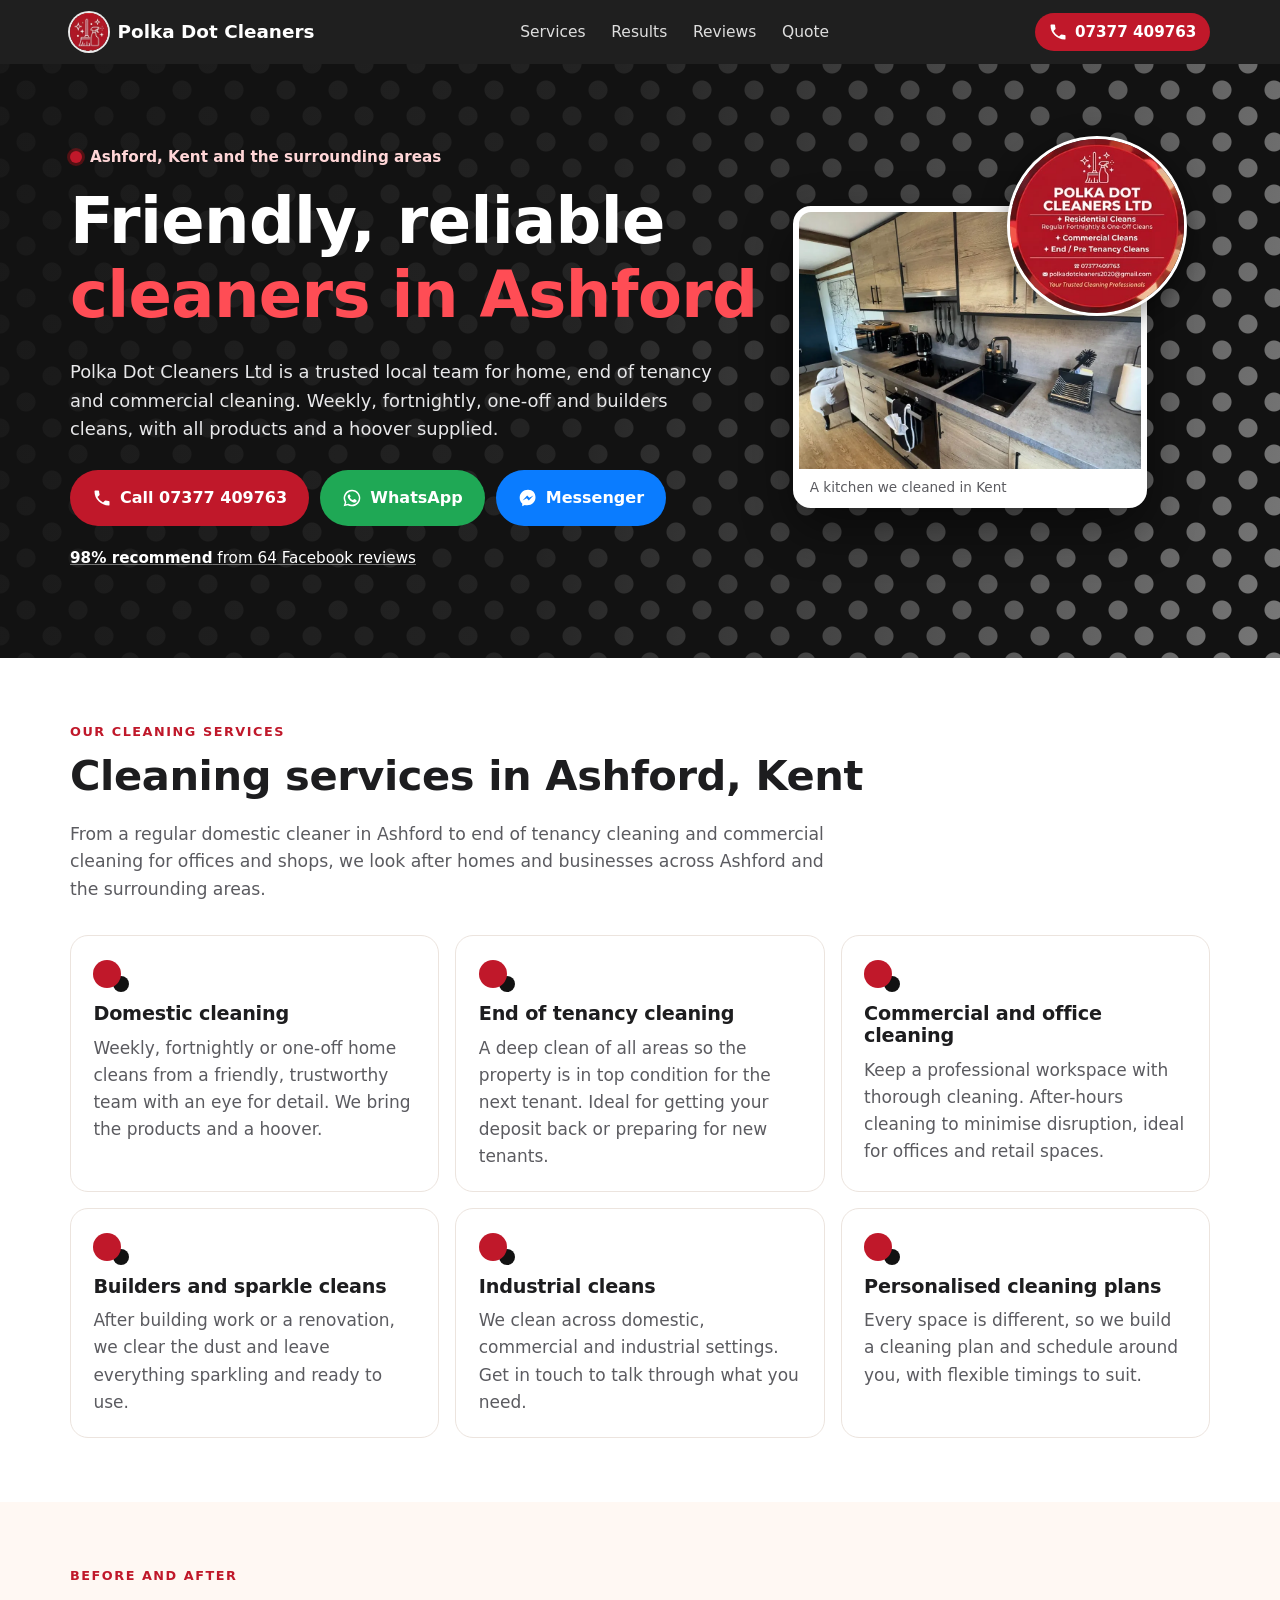
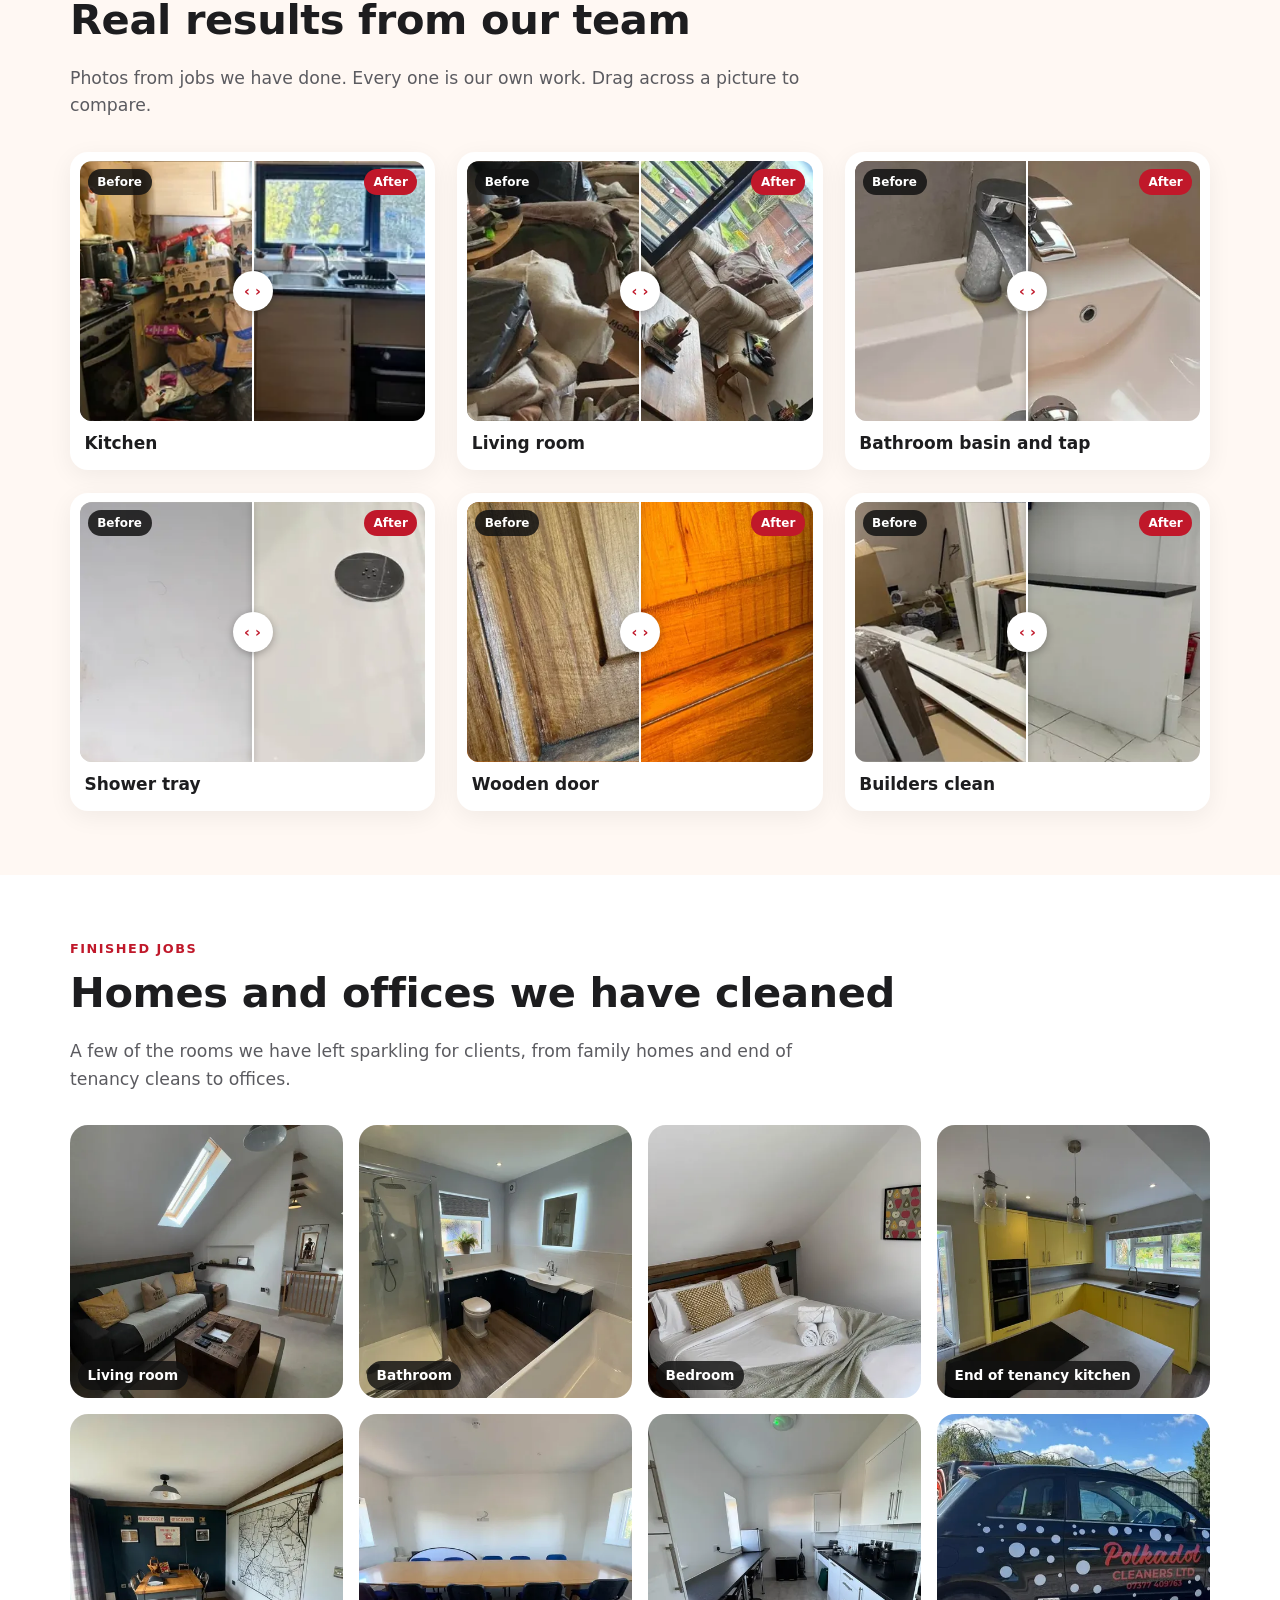
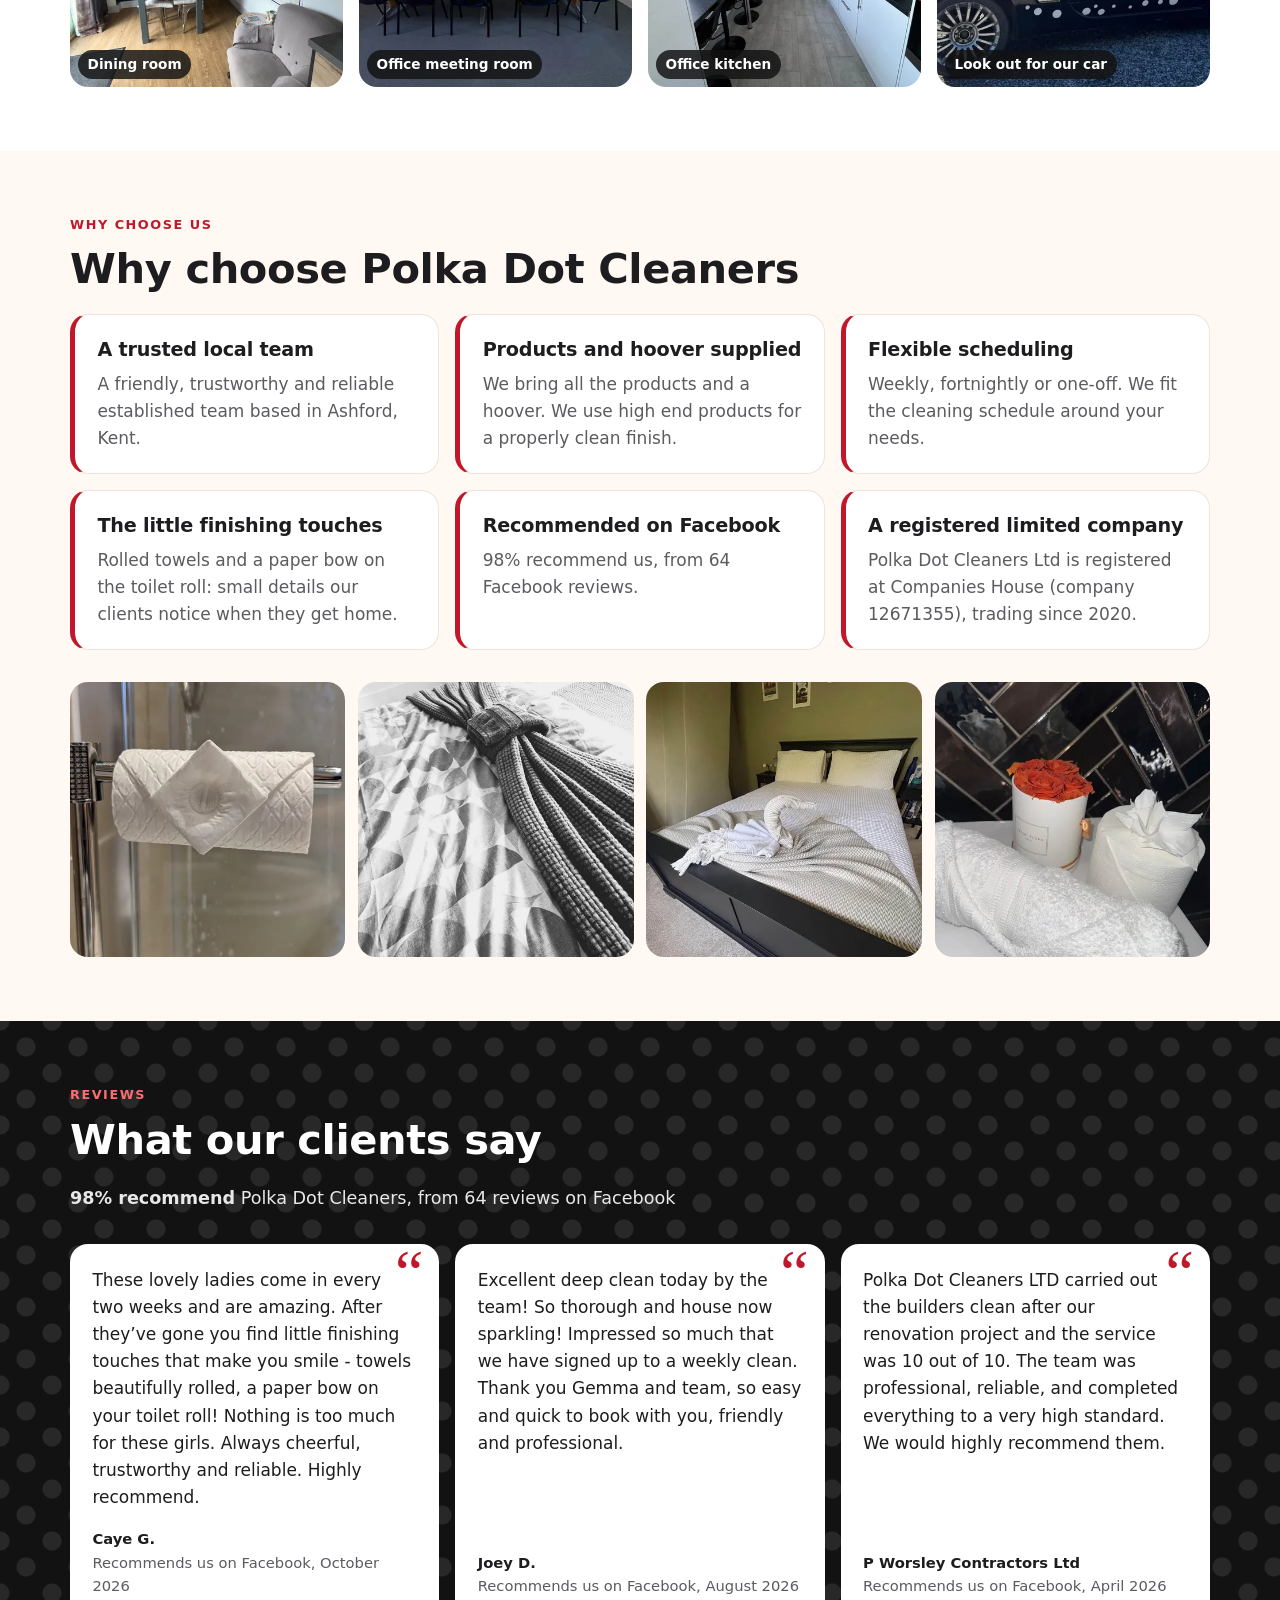
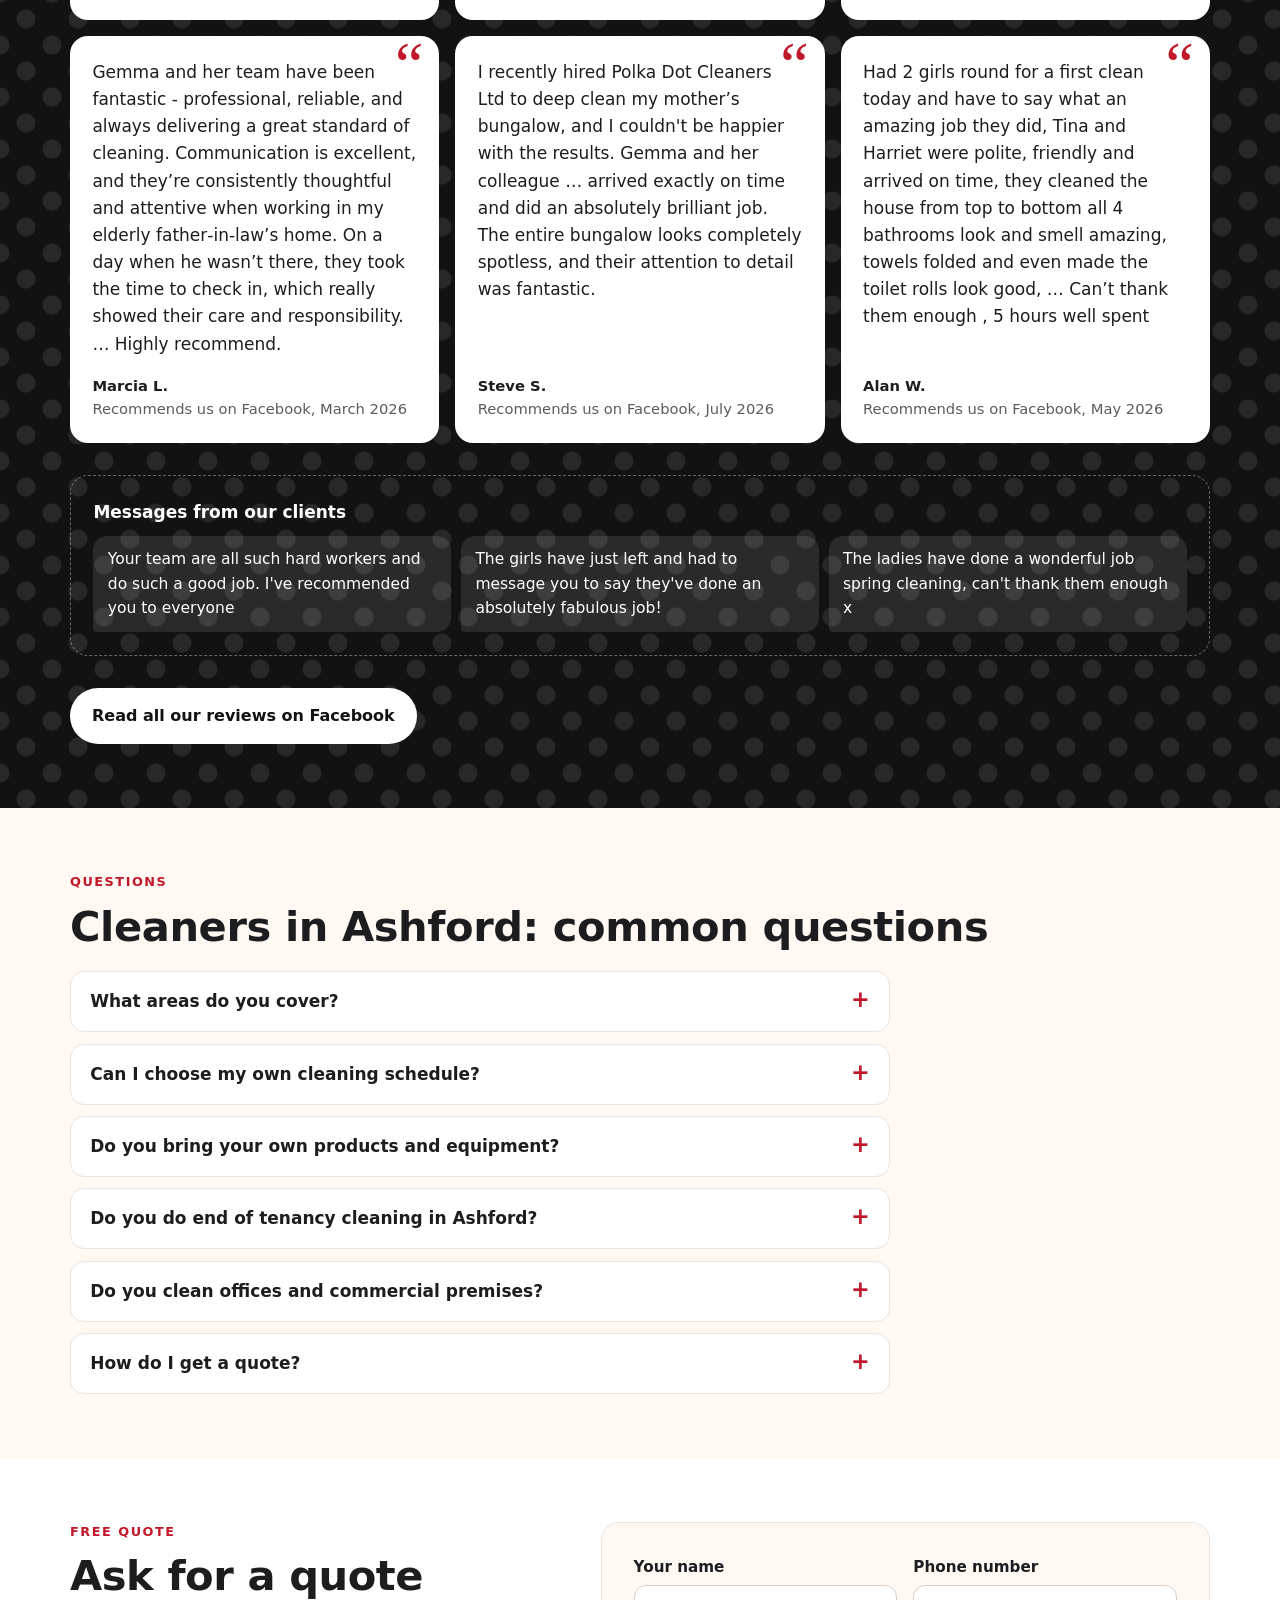
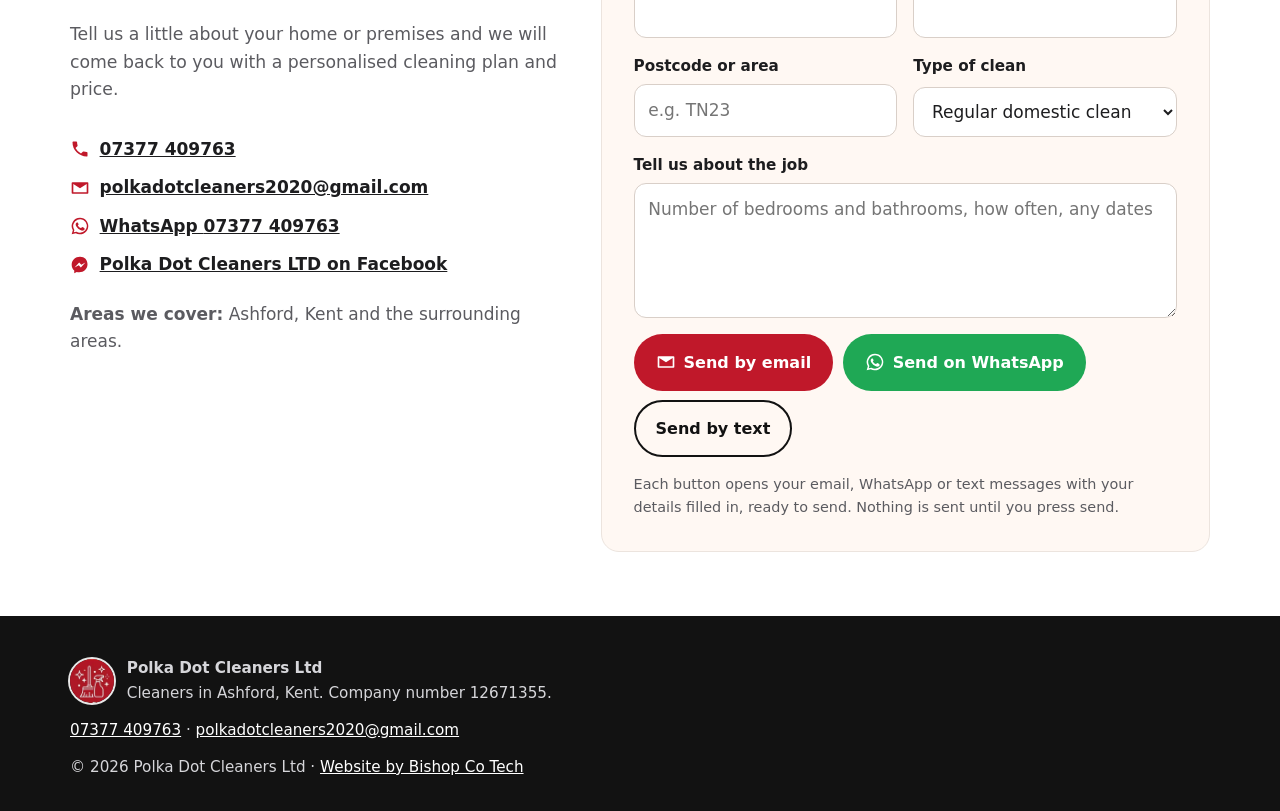
==== commit 46cc361a: "Site build from bishop-co-tech-free 684f6e0" ====
--- a/index.html
+++ b/index.html
@@ -5,15 +5,15 @@
     <meta name="viewport" content="width=device-width, initial-scale=1.0" />
     <title>Cleaners in Ashford, Kent | Polka Dot Cleaners Ltd</title>
     <meta name="description" content="Polka Dot Cleaners Ltd are friendly, reliable cleaners in Ashford, Kent: domestic cleaners, end of tenancy cleaning and commercial cleaning. Call 07377 409763 for a quote." />
-    <link rel="canonical" href="https://polka-dot-cleaners.free.bishop-co-tech.co.uk/" />
+    <link rel="canonical" href="https://polkadotcleaners.co.uk/" />
     <meta name="theme-color" content="#121212" />
 
     <meta property="og:type" content="website" />
     <meta property="og:site_name" content="Polka Dot Cleaners Ltd" />
-    <meta property="og:url" content="https://polka-dot-cleaners.free.bishop-co-tech.co.uk/" />
+    <meta property="og:url" content="https://polkadotcleaners.co.uk/" />
     <meta property="og:title" content="Polka Dot Cleaners Ltd | Cleaners in Ashford, Kent" />
     <meta property="og:description" content="Domestic, end of tenancy and commercial cleaning in Ashford, Kent and the surrounding areas. Call 07377 409763." />
-    <meta property="og:image" content="https://polka-dot-cleaners.free.bishop-co-tech.co.uk/og-image.jpg" />
+    <meta property="og:image" content="https://polkadotcleaners.co.uk/og-image.jpg" />
     <meta property="og:image:width" content="1200" />
     <meta property="og:image:height" content="630" />
     <meta property="og:image:alt" content="Polka Dot Cleaners Ltd, cleaners in Ashford, Kent, with a freshly cleaned kitchen and the company logo" />
@@ -21,7 +21,7 @@
     <meta name="twitter:card" content="summary_large_image" />
     <meta name="twitter:title" content="Polka Dot Cleaners Ltd | Cleaners in Ashford, Kent" />
     <meta name="twitter:description" content="Domestic, end of tenancy and commercial cleaning in Ashford, Kent and the surrounding areas. Call 07377 409763." />
-    <meta name="twitter:image" content="https://polka-dot-cleaners.free.bishop-co-tech.co.uk/og-image.jpg" />
+    <meta name="twitter:image" content="https://polkadotcleaners.co.uk/og-image.jpg" />
 
     <link rel="icon" href="/favicon.ico" sizes="any" />
     <link rel="icon" type="image/png" sizes="32x32" href="/favicon-32.png" />
@@ -33,20 +33,20 @@
       {
         "@context": "https://schema.org",
         "@type": ["HouseCleaning", "LocalBusiness"],
-        "@id": "https://polka-dot-cleaners.free.bishop-co-tech.co.uk/#business",
+        "@id": "https://polkadotcleaners.co.uk/#business",
         "name": "Polka Dot Cleaners Ltd",
         "legalName": "POLKA DOT CLEANERS LTD",
         "description": "Cleaners in Ashford, Kent: weekly, fortnightly and one-off domestic cleaning, end of tenancy cleaning, commercial and office cleaning, and builders or sparkle cleans.",
-        "url": "https://polka-dot-cleaners.free.bishop-co-tech.co.uk/",
+        "url": "https://polkadotcleaners.co.uk/",
         "telephone": "+44 7377 409763",
         "email": "polkadotcleaners2020@gmail.com",
         "foundingDate": "2020-06-15",
         "image": [
-          "https://polka-dot-cleaners.free.bishop-co-tech.co.uk/og-image.jpg",
-          "https://polka-dot-cleaners.free.bishop-co-tech.co.uk/photos/fb-kitchen-oak-960.webp",
-          "https://polka-dot-cleaners.free.bishop-co-tech.co.uk/photos/reception-after-960.webp"
+          "https://polkadotcleaners.co.uk/og-image.jpg",
+          "https://polkadotcleaners.co.uk/photos/fb-kitchen-oak-960.webp",
+          "https://polkadotcleaners.co.uk/photos/reception-after-960.webp"
         ],
-        "logo": "https://polka-dot-cleaners.free.bishop-co-tech.co.uk/icon-512.png",
+        "logo": "https://polkadotcleaners.co.uk/icon-512.png",
         "currenciesAccepted": "GBP",
         "address": {
           "@type": "PostalAddress",
@@ -94,10 +94,10 @@
         ]
       }
     </script>
-    <script type="module" crossorigin src="/assets/index-uXNUtXwT.js"></script>
-    <link rel="stylesheet" crossorigin href="/assets/index-DBnNeSs2.css">
+    <script type="module" crossorigin src="/assets/index-D6rvLtL3.js"></script>
+    <link rel="stylesheet" crossorigin href="/assets/index-Dw_sH4Qn.css">
   </head>
   <body>
-    <div id="root"><link rel="preload" as="image" imageSrcSet="/logo/logo-mark-96.webp 96w, /logo/logo-mark-192.webp 192w" imageSizes="38px"/><link rel="preload" as="image" imageSrcSet="/photos/fb-kitchen-oak-480.webp 480w, /photos/fb-kitchen-oak-960.webp 960w" imageSizes="(min-width: 900px) 520px, 100vw"/><link rel="preload" as="image" imageSrcSet="/logo/logo-full-240.webp 240w, /logo/logo-full-480.webp 480w" imageSizes="180px"/><link rel="preload" as="image" imageSrcSet="/logo/logo-mark-96.webp 96w, /logo/logo-mark-192.webp 192w" imageSizes="44px"/><a class="skip" href="#services">Skip to content</a><header class="topbar"><div class="wrap topbar-inner"><a href="#top" class="brand"><img src="/logo/logo-mark-96.webp" srcSet="/logo/logo-mark-96.webp 96w, /logo/logo-mark-192.webp 192w" sizes="38px" width="38" height="38" alt="" class="emblem emblem-mark" decoding="async"/><span>Polka Dot Cleaners</span></a><nav aria-label="Sections"><a href="#services">Services</a><a href="#results">Results</a><a href="#reviews">Reviews</a><a href="#quote">Quote</a></nav><a class="topbar-call" href="tel:+447377409763" aria-label="Call 07377 409763"><svg viewBox="0 0 24 24" width="20" height="20" aria-hidden="true"><path fill="currentColor" d="M6.6 10.8a15.1 15.1 0 0 0 6.6 6.6l2.2-2.2a1 1 0 0 1 1-.25 11.4 11.4 0 0 0 3.6.57 1 1 0 0 1 1 1V20a1 1 0 0 1-1 1A17 17 0 0 1 3 4a1 1 0 0 1 1-1h3.5a1 1 0 0 1 1 1c0 1.25.2 2.45.57 3.57a1 1 0 0 1-.25 1z"></path></svg> <span>07377 409763</span></a></div></header><main id="top"><section class="hero"><div class="wrap hero-inner"><div class="hero-copy"><p class="hero-kicker"><span class="dot" aria-hidden="true"></span> <!-- -->Ashford, Kent and the surrounding areas</p><h1>Friendly, reliable <span class="nowrap">cleaners in Ashford</span></h1><p class="hero-lede">Polka Dot Cleaners Ltd is a trusted local team for home, end of tenancy and commercial cleaning. Weekly, fortnightly, one-off and builders cleans, with all products and a hoover supplied.</p><div class="actions "><a class="btn btn-red" href="tel:+447377409763"><svg viewBox="0 0 24 24" width="20" height="20" aria-hidden="true"><path fill="currentColor" d="M6.6 10.8a15.1 15.1 0 0 0 6.6 6.6l2.2-2.2a1 1 0 0 1 1-.25 11.4 11.4 0 0 0 3.6.57 1 1 0 0 1 1 1V20a1 1 0 0 1-1 1A17 17 0 0 1 3 4a1 1 0 0 1 1-1h3.5a1 1 0 0 1 1 1c0 1.25.2 2.45.57 3.57a1 1 0 0 1-.25 1z"></path></svg> Call <!-- -->07377 409763</a><a class="btn btn-whatsapp" href="https://wa.me/447377409763" target="_blank" rel="noopener"><svg viewBox="0 0 24 24" width="20" height="20" aria-hidden="true"><path fill="currentColor" d="M12 2a10 10 0 0 0-8.6 15.1L2 22l5-1.3A10 10 0 1 0 12 2zm0 18.2a8.2 8.2 0 0 1-4.2-1.2l-.3-.2-3 .8.8-2.9-.2-.3A8.2 8.2 0 1 1 12 20.2zm4.5-6.1c-.2-.1-1.5-.7-1.7-.8s-.4-.1-.6.1-.7.8-.8 1-.3.2-.5.1a6.7 6.7 0 0 1-3.3-2.9c-.3-.4.3-.4.7-1.3.1-.2 0-.3 0-.4l-.8-1.8c-.2-.5-.4-.4-.6-.4h-.5a1 1 0 0 0-.7.3 3 3 0 0 0-.9 2.2 5.2 5.2 0 0 0 1.1 2.7 11.8 11.8 0 0 0 4.5 4c1.7.7 2.3.8 3.2.6a2.7 2.7 0 0 0 1.8-1.3 2.2 2.2 0 0 0 .2-1.3c-.1-.1-.2-.2-.5-.3z"></path></svg> WhatsApp</a><a class="btn btn-messenger" href="https://m.me/100063488411569" target="_blank" rel="noopener"><svg viewBox="0 0 24 24" width="20" height="20" aria-hidden="true"><path fill="currentColor" d="M12 2C6.4 2 2 6.1 2 11.6c0 2.9 1.2 5.4 3.1 7.1v3.3l3-1.7c.9.3 1.9.4 2.9.4 5.6 0 10-4.1 10-9.6S17.6 2 12 2zm1 12.9-2.5-2.7-5 2.7 5.5-5.8 2.6 2.7 4.9-2.7z"></path></svg> Messenger</a></div><p class="hero-proof"><a href="https://www.facebook.com/profile.php?id=100063488411569&amp;sk=reviews" target="_blank" rel="noopener"><strong>98<!-- -->% recommend</strong> from <!-- -->64<!-- --> Facebook reviews</a></p></div><div class="hero-media"><figure class="hero-photo"><img src="/photos/fb-kitchen-oak-960.webp" srcSet="/photos/fb-kitchen-oak-480.webp 480w, /photos/fb-kitchen-oak-960.webp 960w" sizes="(min-width: 900px) 520px, 100vw" width="960" height="960" alt="A bright oak kitchen in Kent after a Polka Dot Cleaners clean, with clear worktops and a spotless hob" loading="eager" decoding="async"/><figcaption>A kitchen we cleaned in Kent</figcaption></figure><img src="/logo/logo-full-240.webp" srcSet="/logo/logo-full-240.webp 240w, /logo/logo-full-480.webp 480w" sizes="180px" width="180" height="180" alt="Polka Dot Cleaners Ltd logo" class="emblem emblem-full hero-emblem" decoding="async"/></div></div></section><section id="services" class="section"><div class="wrap"><p class="eyebrow">Our cleaning services</p><h2>Cleaning services in Ashford, Kent</h2><p class="lede">From a regular domestic cleaner in Ashford to end of tenancy cleaning and commercial cleaning for offices and shops, we look after homes and businesses across Ashford and the surrounding areas.</p><div class="cards services"><article id="domestic" class="card"><span class="card-dot" aria-hidden="true"></span><h3>Domestic cleaning</h3><p>Weekly, fortnightly or one-off home cleans from a friendly, trustworthy team with an eye for detail. We bring the products and a hoover.</p></article><article id="end-of-tenancy" class="card"><span class="card-dot" aria-hidden="true"></span><h3>End of tenancy cleaning</h3><p>A deep clean of all areas so the property is in top condition for the next tenant. Ideal for getting your deposit back or preparing for new tenants.</p></article><article id="commercial" class="card"><span class="card-dot" aria-hidden="true"></span><h3>Commercial and office cleaning</h3><p>Keep a professional workspace with thorough cleaning. After-hours cleaning to minimise disruption, ideal for offices and retail spaces.</p></article><article id="builders" class="card"><span class="card-dot" aria-hidden="true"></span><h3>Builders and sparkle cleans</h3><p>After building work or a renovation, we clear the dust and leave everything sparkling and ready to use.</p></article><article id="industrial" class="card"><span class="card-dot" aria-hidden="true"></span><h3>Industrial cleans</h3><p>We clean across domestic, commercial and industrial settings. Get in touch to talk through what you need.</p></article><article id="plans" class="card"><span class="card-dot" aria-hidden="true"></span><h3>Personalised cleaning plans</h3><p>Every space is different, so we build a cleaning plan and schedule around you, with flexible timings to suit.</p></article></div></div></section><section id="results" class="section alt"><div class="wrap"><p class="eyebrow">Before and after</p><h2>Real results from our team</h2><p class="lede">Photos from jobs we have done. Every one is our own work.</p><div class="ba-grid"><figure class="ba"><div class="ba-pair"><div class="ba-side"><img src="/photos/kitchen-before-960.webp" srcSet="/photos/kitchen-before-480.webp 480w, /photos/kitchen-before-960.webp 960w" sizes="(min-width: 900px) 260px, 50vw" width="960" height="538" alt="A cluttered kitchen in Ashford before cleaning, with worktops and floor covered in bags and boxes" loading="lazy" decoding="async"/><span class="tag tag-before">Before</span></div><div class="ba-side"><img src="/photos/kitchen-after-960.webp" srcSet="/photos/kitchen-after-480.webp 480w, /photos/kitchen-after-960.webp 960w" sizes="(min-width: 900px) 260px, 50vw" width="960" height="407" alt="The same kitchen after a Polka Dot Cleaners deep clean, with clear worktops, a clean hob and a tidy floor" loading="lazy" decoding="async"/><span class="tag tag-after">After</span></div></div><figcaption>Kitchen</figcaption></figure><figure class="ba"><div class="ba-pair"><div class="ba-side"><img src="/photos/lounge-before-562.webp" srcSet="/photos/lounge-before-480.webp 480w, /photos/lounge-before-562.webp 562w" sizes="(min-width: 900px) 260px, 50vw" width="562" height="1232" alt="A living room before cleaning, covered in rubbish bags, boxes and clutter" style="object-position:center 60%" loading="lazy" decoding="async"/><span class="tag tag-before">Before</span></div><div class="ba-side"><img src="/photos/lounge-after-713.webp" srcSet="/photos/lounge-after-480.webp 480w, /photos/lounge-after-713.webp 713w" sizes="(min-width: 900px) 260px, 50vw" width="713" height="1232" alt="The same living room after cleaning, with a hoovered carpet, tidy sofas and a clear coffee table" style="object-position:center 55%" loading="lazy" decoding="async"/><span class="tag tag-after">After</span></div></div><figcaption>Living room</figcaption></figure><figure class="ba"><div class="ba-pair"><div class="ba-side"><img src="/photos/fb-basin-before-900.webp" srcSet="/photos/fb-basin-before-480.webp 480w, /photos/fb-basin-before-900.webp 900w" sizes="(min-width: 900px) 260px, 50vw" width="900" height="900" alt="A bathroom basin with a tap dulled by limescale and a stained plug before cleaning" loading="lazy" decoding="async"/><span class="tag tag-before">Before</span></div><div class="ba-side"><img src="/photos/fb-basin-after-900.webp" srcSet="/photos/fb-basin-after-480.webp 480w, /photos/fb-basin-after-900.webp 900w" sizes="(min-width: 900px) 260px, 50vw" width="900" height="900" alt="The same basin after cleaning, with a shining chrome tap and plug" loading="lazy" decoding="async"/><span class="tag tag-after">After</span></div></div><figcaption>Bathroom basin and tap</figcaption></figure><figure class="ba"><div class="ba-pair"><div class="ba-side"><img src="/photos/fb-shower-before-960.webp" srcSet="/photos/fb-shower-before-480.webp 480w, /photos/fb-shower-before-960.webp 960w" sizes="(min-width: 900px) 260px, 50vw" width="960" height="717" alt="A shower tray with orange staining and soap scum before cleaning" loading="lazy" decoding="async"/><span class="tag tag-before">Before</span></div><div class="ba-side"><img src="/photos/fb-shower-after-727.webp" srcSet="/photos/fb-shower-after-480.webp 480w, /photos/fb-shower-after-727.webp 727w" sizes="(min-width: 900px) 260px, 50vw" width="727" height="727" alt="The same shower tray cleaned back to bright white" loading="lazy" decoding="async"/><span class="tag tag-after">After</span></div></div><figcaption>Shower tray</figcaption></figure><figure class="ba"><div class="ba-pair"><div class="ba-side"><img src="/photos/fb-door-before-960.webp" srcSet="/photos/fb-door-before-480.webp 480w, /photos/fb-door-before-960.webp 960w" sizes="(min-width: 900px) 260px, 50vw" width="960" height="960" alt="A dull, dusty wooden door panel before cleaning" loading="lazy" decoding="async"/><span class="tag tag-before">Before</span></div><div class="ba-side"><img src="/photos/fb-door-after-960.webp" srcSet="/photos/fb-door-after-480.webp 480w, /photos/fb-door-after-960.webp 960w" sizes="(min-width: 900px) 260px, 50vw" width="960" height="960" alt="The same wooden door panel cleaned and polished to a rich shine" loading="lazy" decoding="async"/><span class="tag tag-after">After</span></div></div><figcaption>Wooden door</figcaption></figure><figure class="ba"><div class="ba-pair"><div class="ba-side"><img src="/photos/reception-before-960.webp" srcSet="/photos/reception-before-480.webp 480w, /photos/reception-before-960.webp 960w" sizes="(min-width: 900px) 260px, 50vw" width="960" height="632" alt="A commercial unit during building work, with sawhorses, timber and dust on the floor" loading="lazy" decoding="async"/><span class="tag tag-before">Before</span></div><div class="ba-side"><img src="/photos/reception-after-960.webp" srcSet="/photos/reception-after-480.webp 480w, /photos/reception-after-960.webp 960w" sizes="(min-width: 900px) 260px, 50vw" width="960" height="646" alt="The finished reception area after a builders clean, with a clean counter and gleaming marble-effect floor" loading="lazy" decoding="async"/><span class="tag tag-after">After</span></div></div><figcaption>Builders clean</figcaption></figure></div></div></section><section id="gallery" class="section"><div class="wrap"><p class="eyebrow">Finished jobs</p><h2>Homes and offices we have cleaned</h2><p class="lede">A few of the rooms we have left sparkling for clients, from family homes and end of tenancy cleans to offices.</p><div class="gallery"><figure><img src="/photos/fb-lounge-loft-960.webp" srcSet="/photos/fb-lounge-loft-480.webp 480w, /photos/fb-lounge-loft-960.webp 960w" sizes="(min-width: 900px) 280px, 50vw" width="960" height="960" alt="A loft living room left tidy, with a hoovered carpet and plumped cushions" loading="lazy" decoding="async"/><figcaption>Living room</figcaption></figure><figure><img src="/photos/fb-bathroom-navy-960.webp" srcSet="/photos/fb-bathroom-navy-480.webp 480w, /photos/fb-bathroom-navy-960.webp 960w" sizes="(min-width: 900px) 280px, 50vw" width="960" height="960" alt="A bathroom with a glass shower, bath and navy vanity unit, cleaned and shining" loading="lazy" decoding="async"/><figcaption>Bathroom</figcaption></figure><figure><img src="/photos/fb-bedroom-loft-960.webp" srcSet="/photos/fb-bedroom-loft-480.webp 480w, /photos/fb-bedroom-loft-960.webp 960w" sizes="(min-width: 900px) 280px, 50vw" width="960" height="960" alt="A loft bedroom with a freshly made bed and rolled towels" loading="lazy" decoding="async"/><figcaption>Bedroom</figcaption></figure><figure><img src="/photos/fb-kitchen-yellow-960.webp" srcSet="/photos/fb-kitchen-yellow-480.webp 480w, /photos/fb-kitchen-yellow-960.webp 960w" sizes="(min-width: 900px) 280px, 50vw" width="960" height="960" alt="A yellow kitchen with an island, cleaned and ready for new tenants" loading="lazy" decoding="async"/><figcaption>End of tenancy kitchen</figcaption></figure><figure><img src="/photos/fb-dining-960.webp" srcSet="/photos/fb-dining-480.webp 480w, /photos/fb-dining-960.webp 960w" sizes="(min-width: 900px) 280px, 50vw" width="960" height="960" alt="A dining area with a wooden table and chairs, left clean and tidy" loading="lazy" decoding="async"/><figcaption>Dining room</figcaption></figure><figure><img src="/photos/fb-meeting-room-960.webp" srcSet="/photos/fb-meeting-room-480.webp 480w, /photos/fb-meeting-room-960.webp 960w" sizes="(min-width: 900px) 280px, 50vw" width="960" height="960" alt="An office meeting room with a long table and chairs after a commercial clean" loading="lazy" decoding="async"/><figcaption>Office meeting room</figcaption></figure><figure><img src="/photos/fb-office-kitchen-960.webp" srcSet="/photos/fb-office-kitchen-480.webp 480w, /photos/fb-office-kitchen-960.webp 960w" sizes="(min-width: 900px) 280px, 50vw" width="960" height="960" alt="An office kitchen with clean worktops and breakfast bar after a commercial clean" loading="lazy" decoding="async"/><figcaption>Office kitchen</figcaption></figure><figure><img src="/photos/fb-car-592.webp" srcSet="/photos/fb-car-480.webp 480w, /photos/fb-car-592.webp 592w" sizes="(min-width: 900px) 280px, 50vw" width="592" height="592" alt="The black Polka Dot Cleaners car with white polka dots and the company name and phone number" loading="lazy" decoding="async"/><figcaption>Look out for our car</figcaption></figure></div></div></section><section id="why" class="section alt"><div class="wrap"><p class="eyebrow">Why choose us</p><h2>Why choose Polka Dot Cleaners</h2><div class="cards reasons"><article class="card"><h3>A trusted local team</h3><p>A friendly, trustworthy and reliable established team based in Ashford, Kent.</p></article><article class="card"><h3>Products and hoover supplied</h3><p>We bring all the products and a hoover. We use high end products for a properly clean finish.</p></article><article class="card"><h3>Flexible scheduling</h3><p>Weekly, fortnightly or one-off. We fit the cleaning schedule around your needs.</p></article><article class="card"><h3>The little finishing touches</h3><p>Rolled towels and a paper bow on the toilet roll: small details our clients notice when they get home.</p></article><article class="card"><h3>Recommended on Facebook</h3><p>98% recommend us, from 64 Facebook reviews.</p></article><article class="card"><h3>A registered limited company</h3><p>Polka Dot Cleaners Ltd is registered at Companies House (company 12671355), trading since 2020.</p></article></div><div class="touches"><figure><img src="/photos/toilet-roll-bow-960.webp" srcSet="/photos/toilet-roll-bow-480.webp 480w, /photos/toilet-roll-bow-960.webp 960w" sizes="(min-width: 900px) 260px, 50vw" width="960" height="1272" alt="A toilet roll finished with a folded paper bow, one of the Polka Dot Cleaners finishing touches" loading="lazy" decoding="async"/></figure><figure><img src="/photos/robe-bow-960.webp" srcSet="/photos/robe-bow-480.webp 480w, /photos/robe-bow-960.webp 960w" sizes="(min-width: 900px) 260px, 50vw" width="960" height="1276" alt="A dressing gown folded and tied in a neat bow on a freshly made bed" loading="lazy" decoding="async"/></figure><figure><img src="/photos/fb-towel-swan-960.webp" srcSet="/photos/fb-towel-swan-480.webp 480w, /photos/fb-towel-swan-960.webp 960w" sizes="(min-width: 900px) 260px, 50vw" width="960" height="960" alt="A towel folded into a swan on a freshly made double bed" loading="lazy" decoding="async"/></figure><figure><img src="/photos/fb-towel-rose-960.webp" srcSet="/photos/fb-towel-rose-480.webp 480w, /photos/fb-towel-rose-960.webp 960w" sizes="(min-width: 900px) 260px, 50vw" width="960" height="960" alt="Rolled white towels and a vase of roses left neatly on a clean bathroom surface" loading="lazy" decoding="async"/></figure></div></div></section><section id="reviews" class="section dots"><div class="wrap"><p class="eyebrow">Reviews</p><h2>What our clients say</h2><p class="rating"><strong>98<!-- -->% recommend</strong> Polka Dot Cleaners, from<!-- --> <!-- -->64<!-- --> reviews on Facebook</p><div class="reviews"><figure class="review"><blockquote><p>These lovely ladies come in every two weeks and are amazing. After they’ve gone you find little finishing touches that make you smile - towels beautifully rolled, a paper bow on your toilet roll! Nothing is too much for these girls. Always cheerful, trustworthy and reliable. Highly recommend.</p></blockquote><figcaption><strong>Caye G.</strong><span>Recommends us on Facebook, <!-- -->October 2026</span></figcaption></figure><figure class="review"><blockquote><p>Excellent deep clean today by the team! So thorough and house now sparkling! Impressed so much that we have signed up to a weekly clean. Thank you Gemma and team, so easy and quick to book with you, friendly and professional.</p></blockquote><figcaption><strong>Joey D.</strong><span>Recommends us on Facebook, <!-- -->August 2026</span></figcaption></figure><figure class="review"><blockquote><p>Polka Dot Cleaners LTD carried out the builders clean after our renovation project and the service was 10 out of 10. The team was professional, reliable, and completed everything to a very high standard. We would highly recommend them.</p></blockquote><figcaption><strong>P Worsley Contractors Ltd</strong><span>Recommends us on Facebook, <!-- -->April 2026</span></figcaption></figure><figure class="review"><blockquote><p>Gemma and her team have been fantastic - professional, reliable, and always delivering a great standard of cleaning. Communication is excellent, and they’re consistently thoughtful and attentive when working in my elderly father‑in‑law’s home. On a day when he wasn’t there, they took the time to check in, which really showed their care and responsibility. … Highly recommend.</p></blockquote><figcaption><strong>Marcia L.</strong><span>Recommends us on Facebook, <!-- -->March 2026</span></figcaption></figure><figure class="review"><blockquote><p>I recently hired Polka Dot Cleaners Ltd to deep clean my mother’s bungalow, and I couldn&#x27;t be happier with the results. Gemma and her colleague … arrived exactly on time and did an absolutely brilliant job. The entire bungalow looks completely spotless, and their attention to detail was fantastic.</p></blockquote><figcaption><strong>Steve S.</strong><span>Recommends us on Facebook, <!-- -->July 2026</span></figcaption></figure><figure class="review"><blockquote><p>Had 2 girls round for a first clean today and have to say what an amazing job they did, Tina and Harriet were polite, friendly and arrived on time, they cleaned the house from top to bottom all 4 bathrooms look and smell amazing, towels folded and even made the toilet rolls look good, … Can’t thank them enough , 5 hours well spent</p></blockquote><figcaption><strong>Alan W.</strong><span>Recommends us on Facebook, <!-- -->May 2026</span></figcaption></figure></div><div class="messages"><p class="messages-title">Messages from our clients</p><ul><li>Your team are all such hard workers and do such a good job. I&#x27;ve recommended you to everyone</li><li>The girls have just left and had to message you to say they&#x27;ve done an absolutely fabulous job!</li><li>The ladies have done a wonderful job spring cleaning, can&#x27;t thank them enough x</li></ul></div><div class="actions"><a class="btn btn-white" href="https://www.facebook.com/profile.php?id=100063488411569&amp;sk=reviews" target="_blank" rel="noopener">Read all our reviews on Facebook</a></div></div></section><section id="faq" class="section alt"><div class="wrap"><p class="eyebrow">Questions</p><h2>Cleaners in Ashford: common questions</h2><div class="faq"><details><summary>What areas do you cover?</summary><p>We clean homes and businesses in Ashford, Kent and the surrounding areas. If you are not sure whether we reach you, call or message us.</p></details><details><summary>Can I choose my own cleaning schedule?</summary><p>Absolutely. We offer flexible scheduling: weekly, fortnightly or one-off cleans, planned around what you need.</p></details><details><summary>Do you bring your own products and equipment?</summary><p>Yes. We supply all products and a hoover. For hygiene reasons we do ask clients to provide a mop if one is needed.</p></details><details><summary>Do you do end of tenancy cleaning in Ashford?</summary><p>Yes. Our end of tenancy clean is a deep clean of all areas, perfect for getting your deposit back or getting a property ready for new tenants.</p></details><details><summary>Do you clean offices and commercial premises?</summary><p>Yes. We offer commercial cleaning for offices and retail spaces, including after-hours cleaning to minimise disruption.</p></details><details><summary>How do I get a quote?</summary><p>Fill in the quote form below, call 07377 409763, or message us on WhatsApp or Facebook Messenger.</p></details></div></div></section><section id="quote" class="section"><div class="wrap quote"><div class="quote-info"><p class="eyebrow">Free quote</p><h2>Ask for a quote</h2><p class="lede">Tell us a little about your home or premises and we will come back to you with a personalised cleaning plan and price.</p><ul class="contact-list"><li><svg viewBox="0 0 24 24" width="20" height="20" aria-hidden="true"><path fill="currentColor" d="M6.6 10.8a15.1 15.1 0 0 0 6.6 6.6l2.2-2.2a1 1 0 0 1 1-.25 11.4 11.4 0 0 0 3.6.57 1 1 0 0 1 1 1V20a1 1 0 0 1-1 1A17 17 0 0 1 3 4a1 1 0 0 1 1-1h3.5a1 1 0 0 1 1 1c0 1.25.2 2.45.57 3.57a1 1 0 0 1-.25 1z"></path></svg><a class="link" href="tel:+447377409763">07377 409763</a></li><li><svg viewBox="0 0 24 24" width="20" height="20" aria-hidden="true"><path fill="currentColor" d="M3 5h18a1 1 0 0 1 1 1v12a1 1 0 0 1-1 1H3a1 1 0 0 1-1-1V6a1 1 0 0 1 1-1zm9 7.2L4 7.3V17h16V7.3z"></path></svg><a class="link" href="mailto:polkadotcleaners2020@gmail.com">polkadotcleaners2020@gmail.com</a></li><li><svg viewBox="0 0 24 24" width="20" height="20" aria-hidden="true"><path fill="currentColor" d="M12 2a10 10 0 0 0-8.6 15.1L2 22l5-1.3A10 10 0 1 0 12 2zm0 18.2a8.2 8.2 0 0 1-4.2-1.2l-.3-.2-3 .8.8-2.9-.2-.3A8.2 8.2 0 1 1 12 20.2zm4.5-6.1c-.2-.1-1.5-.7-1.7-.8s-.4-.1-.6.1-.7.8-.8 1-.3.2-.5.1a6.7 6.7 0 0 1-3.3-2.9c-.3-.4.3-.4.7-1.3.1-.2 0-.3 0-.4l-.8-1.8c-.2-.5-.4-.4-.6-.4h-.5a1 1 0 0 0-.7.3 3 3 0 0 0-.9 2.2 5.2 5.2 0 0 0 1.1 2.7 11.8 11.8 0 0 0 4.5 4c1.7.7 2.3.8 3.2.6a2.7 2.7 0 0 0 1.8-1.3 2.2 2.2 0 0 0 .2-1.3c-.1-.1-.2-.2-.5-.3z"></path></svg><a class="link" href="https://wa.me/447377409763" target="_blank" rel="noopener">WhatsApp <!-- -->07377 409763</a></li><li><svg viewBox="0 0 24 24" width="20" height="20" aria-hidden="true"><path fill="currentColor" d="M12 2C6.4 2 2 6.1 2 11.6c0 2.9 1.2 5.4 3.1 7.1v3.3l3-1.7c.9.3 1.9.4 2.9.4 5.6 0 10-4.1 10-9.6S17.6 2 12 2zm1 12.9-2.5-2.7-5 2.7 5.5-5.8 2.6 2.7 4.9-2.7z"></path></svg><a class="link" href="https://www.facebook.com/p/Polka-Dot-Cleaners-LTD-100063488411569/" target="_blank" rel="noopener">Polka Dot Cleaners LTD on Facebook</a></li></ul><p class="area-note"><strong>Areas we cover:</strong> <!-- -->Ashford, Kent and the surrounding areas<!-- -->.</p></div><form class="quote-form"><div class="field"><label for="q-name">Your name</label><input id="q-name" autoComplete="name" required="" name="name" value=""/></div><div class="field"><label for="q-phone">Phone number</label><input id="q-phone" type="tel" autoComplete="tel" required="" name="phone" value=""/></div><div class="field"><label for="q-area">Postcode or area</label><input id="q-area" autoComplete="postal-code" placeholder="e.g. TN23" name="area" value=""/></div><div class="field"><label for="q-type">Type of clean</label><select id="q-type" name="type"><option selected="">Regular domestic clean</option><option>One-off or deep clean</option><option>End of tenancy clean</option><option>Builders or sparkle clean</option><option>Commercial or office clean</option><option>Something else</option></select></div><div class="field field-wide"><label for="q-message">Tell us about the job</label><textarea id="q-message" name="message" rows="4" placeholder="Number of bedrooms and bathrooms, how often, any dates"></textarea></div><div class="field-wide form-actions"><button class="btn btn-red" type="submit"><svg viewBox="0 0 24 24" width="20" height="20" aria-hidden="true"><path fill="currentColor" d="M3 5h18a1 1 0 0 1 1 1v12a1 1 0 0 1-1 1H3a1 1 0 0 1-1-1V6a1 1 0 0 1 1-1zm9 7.2L4 7.3V17h16V7.3z"></path></svg> Send by email</button><a class="btn btn-whatsapp" href="https://wa.me/447377409763?text=Hello%20Polka%20Dot%20Cleaners%2C%20I%20would%20like%20a%20quote%20please.%0A%0AName%3A%20%0APhone%3A%20%0APostcode%20or%20area%3A%20%0AType%20of%20clean%3A%20Regular%20domestic%20clean" target="_blank" rel="noopener"><svg viewBox="0 0 24 24" width="20" height="20" aria-hidden="true"><path fill="currentColor" d="M12 2a10 10 0 0 0-8.6 15.1L2 22l5-1.3A10 10 0 1 0 12 2zm0 18.2a8.2 8.2 0 0 1-4.2-1.2l-.3-.2-3 .8.8-2.9-.2-.3A8.2 8.2 0 1 1 12 20.2zm4.5-6.1c-.2-.1-1.5-.7-1.7-.8s-.4-.1-.6.1-.7.8-.8 1-.3.2-.5.1a6.7 6.7 0 0 1-3.3-2.9c-.3-.4.3-.4.7-1.3.1-.2 0-.3 0-.4l-.8-1.8c-.2-.5-.4-.4-.6-.4h-.5a1 1 0 0 0-.7.3 3 3 0 0 0-.9 2.2 5.2 5.2 0 0 0 1.1 2.7 11.8 11.8 0 0 0 4.5 4c1.7.7 2.3.8 3.2.6a2.7 2.7 0 0 0 1.8-1.3 2.2 2.2 0 0 0 .2-1.3c-.1-.1-.2-.2-.5-.3z"></path></svg> Send on WhatsApp</a><a class="btn btn-outline" href="sms:+447377409763?&amp;body=Hello%20Polka%20Dot%20Cleaners%2C%20I%20would%20like%20a%20quote%20please.%0A%0AName%3A%20%0APhone%3A%20%0APostcode%20or%20area%3A%20%0AType%20of%20clean%3A%20Regular%20domestic%20clean">Send by text</a></div><p class="form-note field-wide" aria-live="polite">Each button opens your email, WhatsApp or text messages with your details filled in, ready to send. Nothing is sent until you press send.</p></form></div></section></main><footer class="footer"><div class="wrap footer-inner"><div class="footer-brand"><img src="/logo/logo-mark-96.webp" srcSet="/logo/logo-mark-96.webp 96w, /logo/logo-mark-192.webp 192w" sizes="44px" width="44" height="44" alt="" class="emblem emblem-mark" decoding="async"/><p><strong>Polka Dot Cleaners Ltd</strong><br/>Cleaners in Ashford, Kent. Company number <!-- -->12671355<!-- -->.</p></div><p><a href="tel:+447377409763">07377 409763</a> · <a href="mailto:polkadotcleaners2020@gmail.com">polkadotcleaners2020@gmail.com</a></p><p>© <span>2026</span> <!-- -->Polka Dot Cleaners Ltd<!-- --> ·<!-- --> <a href="https://bishop-co-tech.co.uk">Website by Bishop Co Tech</a></p></div></footer><div class="sticky-bar"><a href="tel:+447377409763" aria-label="Call Polka Dot Cleaners Ltd on 07377 409763"><svg viewBox="0 0 24 24" width="20" height="20" aria-hidden="true"><path fill="currentColor" d="M6.6 10.8a15.1 15.1 0 0 0 6.6 6.6l2.2-2.2a1 1 0 0 1 1-.25 11.4 11.4 0 0 0 3.6.57 1 1 0 0 1 1 1V20a1 1 0 0 1-1 1A17 17 0 0 1 3 4a1 1 0 0 1 1-1h3.5a1 1 0 0 1 1 1c0 1.25.2 2.45.57 3.57a1 1 0 0 1-.25 1z"></path></svg> Call</a><a href="https://wa.me/447377409763" target="_blank" rel="noopener" aria-label="Message us on WhatsApp"><svg viewBox="0 0 24 24" width="20" height="20" aria-hidden="true"><path fill="currentColor" d="M12 2a10 10 0 0 0-8.6 15.1L2 22l5-1.3A10 10 0 1 0 12 2zm0 18.2a8.2 8.2 0 0 1-4.2-1.2l-.3-.2-3 .8.8-2.9-.2-.3A8.2 8.2 0 1 1 12 20.2zm4.5-6.1c-.2-.1-1.5-.7-1.7-.8s-.4-.1-.6.1-.7.8-.8 1-.3.2-.5.1a6.7 6.7 0 0 1-3.3-2.9c-.3-.4.3-.4.7-1.3.1-.2 0-.3 0-.4l-.8-1.8c-.2-.5-.4-.4-.6-.4h-.5a1 1 0 0 0-.7.3 3 3 0 0 0-.9 2.2 5.2 5.2 0 0 0 1.1 2.7 11.8 11.8 0 0 0 4.5 4c1.7.7 2.3.8 3.2.6a2.7 2.7 0 0 0 1.8-1.3 2.2 2.2 0 0 0 .2-1.3c-.1-.1-.2-.2-.5-.3z"></path></svg> WhatsApp</a><a href="#quote"><svg viewBox="0 0 24 24" width="20" height="20" aria-hidden="true"><path fill="currentColor" d="M3 5h18a1 1 0 0 1 1 1v12a1 1 0 0 1-1 1H3a1 1 0 0 1-1-1V6a1 1 0 0 1 1-1zm9 7.2L4 7.3V17h16V7.3z"></path></svg> Quote</a></div></div>
+    <div id="root"><link rel="preload" as="image" imageSrcSet="/logo/logo-mark-96.webp 96w, /logo/logo-mark-192.webp 192w" imageSizes="38px"/><link rel="preload" as="image" imageSrcSet="/photos/fb-kitchen-oak-480.webp 480w, /photos/fb-kitchen-oak-960.webp 960w" imageSizes="(min-width: 900px) 520px, 100vw"/><link rel="preload" as="image" imageSrcSet="/logo/logo-full-240.webp 240w, /logo/logo-full-480.webp 480w" imageSizes="180px"/><link rel="preload" as="image" imageSrcSet="/logo/logo-mark-96.webp 96w, /logo/logo-mark-192.webp 192w" imageSizes="44px"/><a class="skip" href="#services">Skip to content</a><header class="topbar"><div class="wrap topbar-inner"><a href="#top" class="brand"><img src="/logo/logo-mark-96.webp" srcSet="/logo/logo-mark-96.webp 96w, /logo/logo-mark-192.webp 192w" sizes="38px" width="38" height="38" alt="" class="emblem emblem-mark" decoding="async"/><span>Polka Dot Cleaners</span></a><nav aria-label="Sections"><a href="#services">Services</a><a href="#results">Results</a><a href="#reviews">Reviews</a><a href="#quote">Quote</a></nav><a class="topbar-call" href="tel:+447377409763" aria-label="Call 07377 409763"><svg viewBox="0 0 24 24" width="20" height="20" aria-hidden="true"><path fill="currentColor" d="M6.6 10.8a15.1 15.1 0 0 0 6.6 6.6l2.2-2.2a1 1 0 0 1 1-.25 11.4 11.4 0 0 0 3.6.57 1 1 0 0 1 1 1V20a1 1 0 0 1-1 1A17 17 0 0 1 3 4a1 1 0 0 1 1-1h3.5a1 1 0 0 1 1 1c0 1.25.2 2.45.57 3.57a1 1 0 0 1-.25 1z"></path></svg> <span>07377 409763</span></a></div></header><main id="top"><section class="hero"><div class="wrap hero-inner"><div class="hero-copy"><p class="hero-kicker"><span class="dot" aria-hidden="true"></span> <!-- -->Ashford, Kent and the surrounding areas</p><h1>Friendly, reliable <span class="nowrap">cleaners in Ashford</span></h1><p class="hero-lede">Polka Dot Cleaners Ltd is a trusted local team for home, end of tenancy and commercial cleaning. Weekly, fortnightly, one-off and builders cleans, with all products and a hoover supplied.</p><div class="actions "><a class="btn btn-red" href="tel:+447377409763"><svg viewBox="0 0 24 24" width="20" height="20" aria-hidden="true"><path fill="currentColor" d="M6.6 10.8a15.1 15.1 0 0 0 6.6 6.6l2.2-2.2a1 1 0 0 1 1-.25 11.4 11.4 0 0 0 3.6.57 1 1 0 0 1 1 1V20a1 1 0 0 1-1 1A17 17 0 0 1 3 4a1 1 0 0 1 1-1h3.5a1 1 0 0 1 1 1c0 1.25.2 2.45.57 3.57a1 1 0 0 1-.25 1z"></path></svg> Call <!-- -->07377 409763</a><a class="btn btn-whatsapp" href="https://wa.me/447377409763" target="_blank" rel="noopener"><svg viewBox="0 0 24 24" width="20" height="20" aria-hidden="true"><path fill="currentColor" d="M12 2a10 10 0 0 0-8.6 15.1L2 22l5-1.3A10 10 0 1 0 12 2zm0 18.2a8.2 8.2 0 0 1-4.2-1.2l-.3-.2-3 .8.8-2.9-.2-.3A8.2 8.2 0 1 1 12 20.2zm4.5-6.1c-.2-.1-1.5-.7-1.7-.8s-.4-.1-.6.1-.7.8-.8 1-.3.2-.5.1a6.7 6.7 0 0 1-3.3-2.9c-.3-.4.3-.4.7-1.3.1-.2 0-.3 0-.4l-.8-1.8c-.2-.5-.4-.4-.6-.4h-.5a1 1 0 0 0-.7.3 3 3 0 0 0-.9 2.2 5.2 5.2 0 0 0 1.1 2.7 11.8 11.8 0 0 0 4.5 4c1.7.7 2.3.8 3.2.6a2.7 2.7 0 0 0 1.8-1.3 2.2 2.2 0 0 0 .2-1.3c-.1-.1-.2-.2-.5-.3z"></path></svg> WhatsApp</a><a class="btn btn-messenger" href="https://m.me/100063488411569" target="_blank" rel="noopener"><svg viewBox="0 0 24 24" width="20" height="20" aria-hidden="true"><path fill="currentColor" d="M12 2C6.4 2 2 6.1 2 11.6c0 2.9 1.2 5.4 3.1 7.1v3.3l3-1.7c.9.3 1.9.4 2.9.4 5.6 0 10-4.1 10-9.6S17.6 2 12 2zm1 12.9-2.5-2.7-5 2.7 5.5-5.8 2.6 2.7 4.9-2.7z"></path></svg> Messenger</a></div><p class="hero-proof"><a href="https://www.facebook.com/profile.php?id=100063488411569&amp;sk=reviews" target="_blank" rel="noopener"><strong>98<!-- -->% recommend</strong> from <!-- -->64<!-- --> Facebook reviews</a></p></div><div class="hero-media"><figure class="hero-photo"><img src="/photos/fb-kitchen-oak-960.webp" srcSet="/photos/fb-kitchen-oak-480.webp 480w, /photos/fb-kitchen-oak-960.webp 960w" sizes="(min-width: 900px) 520px, 100vw" width="960" height="960" alt="A bright oak kitchen in Kent after a Polka Dot Cleaners clean, with clear worktops and a spotless hob" loading="eager" decoding="async"/><figcaption>A kitchen we cleaned in Kent</figcaption></figure><img src="/logo/logo-full-240.webp" srcSet="/logo/logo-full-240.webp 240w, /logo/logo-full-480.webp 480w" sizes="180px" width="180" height="180" alt="Polka Dot Cleaners Ltd logo" class="emblem emblem-full hero-emblem" decoding="async"/></div></div></section><section id="services" class="section"><div class="wrap"><p class="eyebrow">Our cleaning services</p><h2>Cleaning services in Ashford, Kent</h2><p class="lede">From a regular domestic cleaner in Ashford to end of tenancy cleaning and commercial cleaning for offices and shops, we look after homes and businesses across Ashford and the surrounding areas.</p><div class="cards services"><article id="domestic" class="card"><span class="card-dot" aria-hidden="true"></span><h3>Domestic cleaning</h3><p>Weekly, fortnightly or one-off home cleans from a friendly, trustworthy team with an eye for detail. We bring the products and a hoover.</p></article><article id="end-of-tenancy" class="card"><span class="card-dot" aria-hidden="true"></span><h3>End of tenancy cleaning</h3><p>A deep clean of all areas so the property is in top condition for the next tenant. Ideal for getting your deposit back or preparing for new tenants.</p></article><article id="commercial" class="card"><span class="card-dot" aria-hidden="true"></span><h3>Commercial and office cleaning</h3><p>Keep a professional workspace with thorough cleaning. After-hours cleaning to minimise disruption, ideal for offices and retail spaces.</p></article><article id="builders" class="card"><span class="card-dot" aria-hidden="true"></span><h3>Builders and sparkle cleans</h3><p>After building work or a renovation, we clear the dust and leave everything sparkling and ready to use.</p></article><article id="industrial" class="card"><span class="card-dot" aria-hidden="true"></span><h3>Industrial cleans</h3><p>We clean across domestic, commercial and industrial settings. Get in touch to talk through what you need.</p></article><article id="plans" class="card"><span class="card-dot" aria-hidden="true"></span><h3>Personalised cleaning plans</h3><p>Every space is different, so we build a cleaning plan and schedule around you, with flexible timings to suit.</p></article></div></div></section><section id="results" class="section alt"><div class="wrap"><p class="eyebrow">Before and after</p><h2>Real results from our team</h2><p class="lede">Photos from jobs we have done. Every one is our own work. Drag across a picture to compare.</p><div class="ba-grid"><figure class="ba"><div class="bas"><img src="/photos/kitchen-after-960.webp" srcSet="/photos/kitchen-after-480.webp 480w, /photos/kitchen-after-960.webp 960w" sizes="(min-width: 1040px) 340px, (min-width: 700px) 50vw, 100vw" width="960" height="407" alt="The same kitchen after a Polka Dot Cleaners deep clean, with clear worktops, a clean hob and a tidy floor" draggable="false" loading="lazy" decoding="async"/><img src="/photos/kitchen-before-960.webp" srcSet="/photos/kitchen-before-480.webp 480w, /photos/kitchen-before-960.webp 960w" sizes="(min-width: 1040px) 340px, (min-width: 700px) 50vw, 100vw" width="960" height="538" alt="A cluttered kitchen in Ashford before cleaning, with worktops and floor covered in bags and boxes" draggable="false" loading="lazy" decoding="async" style="clip-path:inset(0 50% 0 0)"/><span class="tag tag-before">Before</span><span class="tag tag-after bas-after">After</span><div class="bas-handle" style="left:50%" aria-hidden="true"><span class="bas-line"></span><span class="bas-knob">‹ ›</span></div><input class="bas-range" type="range" min="0" max="100" aria-label="Compare kitchen, before and after" value="50"/></div><figcaption>Kitchen</figcaption></figure><figure class="ba"><div class="bas"><img src="/photos/lounge-after-713.webp" srcSet="/photos/lounge-after-480.webp 480w, /photos/lounge-after-713.webp 713w" sizes="(min-width: 1040px) 340px, (min-width: 700px) 50vw, 100vw" width="713" height="1232" alt="The same living room after cleaning, with a hoovered carpet, tidy sofas and a clear coffee table" draggable="false" loading="lazy" decoding="async" style="object-position:center 55%"/><img src="/photos/lounge-before-562.webp" srcSet="/photos/lounge-before-480.webp 480w, /photos/lounge-before-562.webp 562w" sizes="(min-width: 1040px) 340px, (min-width: 700px) 50vw, 100vw" width="562" height="1232" alt="A living room before cleaning, covered in rubbish bags, boxes and clutter" draggable="false" loading="lazy" decoding="async" style="object-position:center 60%;clip-path:inset(0 50% 0 0)"/><span class="tag tag-before">Before</span><span class="tag tag-after bas-after">After</span><div class="bas-handle" style="left:50%" aria-hidden="true"><span class="bas-line"></span><span class="bas-knob">‹ ›</span></div><input class="bas-range" type="range" min="0" max="100" aria-label="Compare living room, before and after" value="50"/></div><figcaption>Living room</figcaption></figure><figure class="ba"><div class="bas"><img src="/photos/fb-basin-after-900.webp" srcSet="/photos/fb-basin-after-480.webp 480w, /photos/fb-basin-after-900.webp 900w" sizes="(min-width: 1040px) 340px, (min-width: 700px) 50vw, 100vw" width="900" height="900" alt="The same basin after cleaning, with a shining chrome tap and plug" draggable="false" loading="lazy" decoding="async"/><img src="/photos/fb-basin-before-900.webp" srcSet="/photos/fb-basin-before-480.webp 480w, /photos/fb-basin-before-900.webp 900w" sizes="(min-width: 1040px) 340px, (min-width: 700px) 50vw, 100vw" width="900" height="900" alt="A bathroom basin with a tap dulled by limescale and a stained plug before cleaning" draggable="false" loading="lazy" decoding="async" style="clip-path:inset(0 50% 0 0)"/><span class="tag tag-before">Before</span><span class="tag tag-after bas-after">After</span><div class="bas-handle" style="left:50%" aria-hidden="true"><span class="bas-line"></span><span class="bas-knob">‹ ›</span></div><input class="bas-range" type="range" min="0" max="100" aria-label="Compare bathroom basin and tap, before and after" value="50"/></div><figcaption>Bathroom basin and tap</figcaption></figure><figure class="ba"><div class="bas"><img src="/photos/fb-shower-after-727.webp" srcSet="/photos/fb-shower-after-480.webp 480w, /photos/fb-shower-after-727.webp 727w" sizes="(min-width: 1040px) 340px, (min-width: 700px) 50vw, 100vw" width="727" height="727" alt="The same shower tray cleaned back to bright white" draggable="false" loading="lazy" decoding="async"/><img src="/photos/fb-shower-before-960.webp" srcSet="/photos/fb-shower-before-480.webp 480w, /photos/fb-shower-before-960.webp 960w" sizes="(min-width: 1040px) 340px, (min-width: 700px) 50vw, 100vw" width="960" height="717" alt="A shower tray with orange staining and soap scum before cleaning" draggable="false" loading="lazy" decoding="async" style="clip-path:inset(0 50% 0 0)"/><span class="tag tag-before">Before</span><span class="tag tag-after bas-after">After</span><div class="bas-handle" style="left:50%" aria-hidden="true"><span class="bas-line"></span><span class="bas-knob">‹ ›</span></div><input class="bas-range" type="range" min="0" max="100" aria-label="Compare shower tray, before and after" value="50"/></div><figcaption>Shower tray</figcaption></figure><figure class="ba"><div class="bas"><img src="/photos/fb-door-after-960.webp" srcSet="/photos/fb-door-after-480.webp 480w, /photos/fb-door-after-960.webp 960w" sizes="(min-width: 1040px) 340px, (min-width: 700px) 50vw, 100vw" width="960" height="960" alt="The same wooden door panel cleaned and polished to a rich shine" draggable="false" loading="lazy" decoding="async"/><img src="/photos/fb-door-before-960.webp" srcSet="/photos/fb-door-before-480.webp 480w, /photos/fb-door-before-960.webp 960w" sizes="(min-width: 1040px) 340px, (min-width: 700px) 50vw, 100vw" width="960" height="960" alt="A dull, dusty wooden door panel before cleaning" draggable="false" loading="lazy" decoding="async" style="clip-path:inset(0 50% 0 0)"/><span class="tag tag-before">Before</span><span class="tag tag-after bas-after">After</span><div class="bas-handle" style="left:50%" aria-hidden="true"><span class="bas-line"></span><span class="bas-knob">‹ ›</span></div><input class="bas-range" type="range" min="0" max="100" aria-label="Compare wooden door, before and after" value="50"/></div><figcaption>Wooden door</figcaption></figure><figure class="ba"><div class="bas"><img src="/photos/reception-after-960.webp" srcSet="/photos/reception-after-480.webp 480w, /photos/reception-after-960.webp 960w" sizes="(min-width: 1040px) 340px, (min-width: 700px) 50vw, 100vw" width="960" height="646" alt="The finished reception area after a builders clean, with a clean counter and gleaming marble-effect floor" draggable="false" loading="lazy" decoding="async"/><img src="/photos/reception-before-960.webp" srcSet="/photos/reception-before-480.webp 480w, /photos/reception-before-960.webp 960w" sizes="(min-width: 1040px) 340px, (min-width: 700px) 50vw, 100vw" width="960" height="632" alt="A commercial unit during building work, with sawhorses, timber and dust on the floor" draggable="false" loading="lazy" decoding="async" style="clip-path:inset(0 50% 0 0)"/><span class="tag tag-before">Before</span><span class="tag tag-after bas-after">After</span><div class="bas-handle" style="left:50%" aria-hidden="true"><span class="bas-line"></span><span class="bas-knob">‹ ›</span></div><input class="bas-range" type="range" min="0" max="100" aria-label="Compare builders clean, before and after" value="50"/></div><figcaption>Builders clean</figcaption></figure></div></div></section><section id="gallery" class="section"><div class="wrap"><p class="eyebrow">Finished jobs</p><h2>Homes and offices we have cleaned</h2><p class="lede">A few of the rooms we have left sparkling for clients, from family homes and end of tenancy cleans to offices.</p><div class="gallery"><figure><img src="/photos/fb-lounge-loft-960.webp" srcSet="/photos/fb-lounge-loft-480.webp 480w, /photos/fb-lounge-loft-960.webp 960w" sizes="(min-width: 900px) 280px, 50vw" width="960" height="960" alt="A loft living room left tidy, with a hoovered carpet and plumped cushions" loading="lazy" decoding="async"/><figcaption>Living room</figcaption></figure><figure><img src="/photos/fb-bathroom-navy-960.webp" srcSet="/photos/fb-bathroom-navy-480.webp 480w, /photos/fb-bathroom-navy-960.webp 960w" sizes="(min-width: 900px) 280px, 50vw" width="960" height="960" alt="A bathroom with a glass shower, bath and navy vanity unit, cleaned and shining" loading="lazy" decoding="async"/><figcaption>Bathroom</figcaption></figure><figure><img src="/photos/fb-bedroom-loft-960.webp" srcSet="/photos/fb-bedroom-loft-480.webp 480w, /photos/fb-bedroom-loft-960.webp 960w" sizes="(min-width: 900px) 280px, 50vw" width="960" height="960" alt="A loft bedroom with a freshly made bed and rolled towels" loading="lazy" decoding="async"/><figcaption>Bedroom</figcaption></figure><figure><img src="/photos/fb-kitchen-yellow-960.webp" srcSet="/photos/fb-kitchen-yellow-480.webp 480w, /photos/fb-kitchen-yellow-960.webp 960w" sizes="(min-width: 900px) 280px, 50vw" width="960" height="960" alt="A yellow kitchen with an island, cleaned and ready for new tenants" loading="lazy" decoding="async"/><figcaption>End of tenancy kitchen</figcaption></figure><figure><img src="/photos/fb-dining-960.webp" srcSet="/photos/fb-dining-480.webp 480w, /photos/fb-dining-960.webp 960w" sizes="(min-width: 900px) 280px, 50vw" width="960" height="960" alt="A dining area with a wooden table and chairs, left clean and tidy" loading="lazy" decoding="async"/><figcaption>Dining room</figcaption></figure><figure><img src="/photos/fb-meeting-room-960.webp" srcSet="/photos/fb-meeting-room-480.webp 480w, /photos/fb-meeting-room-960.webp 960w" sizes="(min-width: 900px) 280px, 50vw" width="960" height="960" alt="An office meeting room with a long table and chairs after a commercial clean" loading="lazy" decoding="async"/><figcaption>Office meeting room</figcaption></figure><figure><img src="/photos/fb-office-kitchen-960.webp" srcSet="/photos/fb-office-kitchen-480.webp 480w, /photos/fb-office-kitchen-960.webp 960w" sizes="(min-width: 900px) 280px, 50vw" width="960" height="960" alt="An office kitchen with clean worktops and breakfast bar after a commercial clean" loading="lazy" decoding="async"/><figcaption>Office kitchen</figcaption></figure><figure><img src="/photos/fb-car-592.webp" srcSet="/photos/fb-car-480.webp 480w, /photos/fb-car-592.webp 592w" sizes="(min-width: 900px) 280px, 50vw" width="592" height="592" alt="The black Polka Dot Cleaners car with white polka dots and the company name and phone number" loading="lazy" decoding="async"/><figcaption>Look out for our car</figcaption></figure></div></div></section><section id="why" class="section alt"><div class="wrap"><p class="eyebrow">Why choose us</p><h2>Why choose Polka Dot Cleaners</h2><div class="cards reasons"><article class="card"><h3>A trusted local team</h3><p>A friendly, trustworthy and reliable established team based in Ashford, Kent.</p></article><article class="card"><h3>Products and hoover supplied</h3><p>We bring all the products and a hoover. We use high end products for a properly clean finish.</p></article><article class="card"><h3>Flexible scheduling</h3><p>Weekly, fortnightly or one-off. We fit the cleaning schedule around your needs.</p></article><article class="card"><h3>The little finishing touches</h3><p>Rolled towels and a paper bow on the toilet roll: small details our clients notice when they get home.</p></article><article class="card"><h3>Recommended on Facebook</h3><p>98% recommend us, from 64 Facebook reviews.</p></article><article class="card"><h3>A registered limited company</h3><p>Polka Dot Cleaners Ltd is registered at Companies House (company 12671355), trading since 2020.</p></article></div><div class="touches"><figure><img src="/photos/toilet-roll-bow-960.webp" srcSet="/photos/toilet-roll-bow-480.webp 480w, /photos/toilet-roll-bow-960.webp 960w" sizes="(min-width: 900px) 260px, 50vw" width="960" height="1272" alt="A toilet roll finished with a folded paper bow, one of the Polka Dot Cleaners finishing touches" loading="lazy" decoding="async"/></figure><figure><img src="/photos/robe-bow-960.webp" srcSet="/photos/robe-bow-480.webp 480w, /photos/robe-bow-960.webp 960w" sizes="(min-width: 900px) 260px, 50vw" width="960" height="1276" alt="A dressing gown folded and tied in a neat bow on a freshly made bed" loading="lazy" decoding="async"/></figure><figure><img src="/photos/fb-towel-swan-960.webp" srcSet="/photos/fb-towel-swan-480.webp 480w, /photos/fb-towel-swan-960.webp 960w" sizes="(min-width: 900px) 260px, 50vw" width="960" height="960" alt="A towel folded into a swan on a freshly made double bed" loading="lazy" decoding="async"/></figure><figure><img src="/photos/fb-towel-rose-960.webp" srcSet="/photos/fb-towel-rose-480.webp 480w, /photos/fb-towel-rose-960.webp 960w" sizes="(min-width: 900px) 260px, 50vw" width="960" height="960" alt="Rolled white towels and a vase of roses left neatly on a clean bathroom surface" loading="lazy" decoding="async"/></figure></div></div></section><section id="reviews" class="section dots"><div class="wrap"><p class="eyebrow">Reviews</p><h2>What our clients say</h2><p class="rating"><strong>98<!-- -->% recommend</strong> Polka Dot Cleaners, from<!-- --> <!-- -->64<!-- --> reviews on Facebook</p><div class="reviews"><figure class="review"><blockquote><p>These lovely ladies come in every two weeks and are amazing. After they’ve gone you find little finishing touches that make you smile - towels beautifully rolled, a paper bow on your toilet roll! Nothing is too much for these girls. Always cheerful, trustworthy and reliable. Highly recommend.</p></blockquote><figcaption><strong>Caye G.</strong><span>Recommends us on Facebook, <!-- -->October 2026</span></figcaption></figure><figure class="review"><blockquote><p>Excellent deep clean today by the team! So thorough and house now sparkling! Impressed so much that we have signed up to a weekly clean. Thank you Gemma and team, so easy and quick to book with you, friendly and professional.</p></blockquote><figcaption><strong>Joey D.</strong><span>Recommends us on Facebook, <!-- -->August 2026</span></figcaption></figure><figure class="review"><blockquote><p>Polka Dot Cleaners LTD carried out the builders clean after our renovation project and the service was 10 out of 10. The team was professional, reliable, and completed everything to a very high standard. We would highly recommend them.</p></blockquote><figcaption><strong>P Worsley Contractors Ltd</strong><span>Recommends us on Facebook, <!-- -->April 2026</span></figcaption></figure><figure class="review"><blockquote><p>Gemma and her team have been fantastic - professional, reliable, and always delivering a great standard of cleaning. Communication is excellent, and they’re consistently thoughtful and attentive when working in my elderly father‑in‑law’s home. On a day when he wasn’t there, they took the time to check in, which really showed their care and responsibility. … Highly recommend.</p></blockquote><figcaption><strong>Marcia L.</strong><span>Recommends us on Facebook, <!-- -->March 2026</span></figcaption></figure><figure class="review"><blockquote><p>I recently hired Polka Dot Cleaners Ltd to deep clean my mother’s bungalow, and I couldn&#x27;t be happier with the results. Gemma and her colleague … arrived exactly on time and did an absolutely brilliant job. The entire bungalow looks completely spotless, and their attention to detail was fantastic.</p></blockquote><figcaption><strong>Steve S.</strong><span>Recommends us on Facebook, <!-- -->July 2026</span></figcaption></figure><figure class="review"><blockquote><p>Had 2 girls round for a first clean today and have to say what an amazing job they did, Tina and Harriet were polite, friendly and arrived on time, they cleaned the house from top to bottom all 4 bathrooms look and smell amazing, towels folded and even made the toilet rolls look good, … Can’t thank them enough , 5 hours well spent</p></blockquote><figcaption><strong>Alan W.</strong><span>Recommends us on Facebook, <!-- -->May 2026</span></figcaption></figure></div><div class="messages"><p class="messages-title">Messages from our clients</p><ul><li>Your team are all such hard workers and do such a good job. I&#x27;ve recommended you to everyone</li><li>The girls have just left and had to message you to say they&#x27;ve done an absolutely fabulous job!</li><li>The ladies have done a wonderful job spring cleaning, can&#x27;t thank them enough x</li></ul></div><div class="actions"><a class="btn btn-white" href="https://www.facebook.com/profile.php?id=100063488411569&amp;sk=reviews" target="_blank" rel="noopener">Read all our reviews on Facebook</a></div></div></section><section id="faq" class="section alt"><div class="wrap"><p class="eyebrow">Questions</p><h2>Cleaners in Ashford: common questions</h2><div class="faq"><details><summary>What areas do you cover?</summary><p>We clean homes and businesses in Ashford, Kent and the surrounding areas. If you are not sure whether we reach you, call or message us.</p></details><details><summary>Can I choose my own cleaning schedule?</summary><p>Absolutely. We offer flexible scheduling: weekly, fortnightly or one-off cleans, planned around what you need.</p></details><details><summary>Do you bring your own products and equipment?</summary><p>Yes. We supply all products and a hoover. For hygiene reasons we do ask clients to provide a mop if one is needed.</p></details><details><summary>Do you do end of tenancy cleaning in Ashford?</summary><p>Yes. Our end of tenancy clean is a deep clean of all areas, perfect for getting your deposit back or getting a property ready for new tenants.</p></details><details><summary>Do you clean offices and commercial premises?</summary><p>Yes. We offer commercial cleaning for offices and retail spaces, including after-hours cleaning to minimise disruption.</p></details><details><summary>How do I get a quote?</summary><p>Fill in the quote form below, call 07377 409763, or message us on WhatsApp or Facebook Messenger.</p></details></div></div></section><section id="quote" class="section"><div class="wrap quote"><div class="quote-info"><p class="eyebrow">Free quote</p><h2>Ask for a quote</h2><p class="lede">Tell us a little about your home or premises and we will come back to you with a personalised cleaning plan and price.</p><ul class="contact-list"><li><svg viewBox="0 0 24 24" width="20" height="20" aria-hidden="true"><path fill="currentColor" d="M6.6 10.8a15.1 15.1 0 0 0 6.6 6.6l2.2-2.2a1 1 0 0 1 1-.25 11.4 11.4 0 0 0 3.6.57 1 1 0 0 1 1 1V20a1 1 0 0 1-1 1A17 17 0 0 1 3 4a1 1 0 0 1 1-1h3.5a1 1 0 0 1 1 1c0 1.25.2 2.45.57 3.57a1 1 0 0 1-.25 1z"></path></svg><a class="link" href="tel:+447377409763">07377 409763</a></li><li><svg viewBox="0 0 24 24" width="20" height="20" aria-hidden="true"><path fill="currentColor" d="M3 5h18a1 1 0 0 1 1 1v12a1 1 0 0 1-1 1H3a1 1 0 0 1-1-1V6a1 1 0 0 1 1-1zm9 7.2L4 7.3V17h16V7.3z"></path></svg><a class="link" href="mailto:polkadotcleaners2020@gmail.com">polkadotcleaners2020@gmail.com</a></li><li><svg viewBox="0 0 24 24" width="20" height="20" aria-hidden="true"><path fill="currentColor" d="M12 2a10 10 0 0 0-8.6 15.1L2 22l5-1.3A10 10 0 1 0 12 2zm0 18.2a8.2 8.2 0 0 1-4.2-1.2l-.3-.2-3 .8.8-2.9-.2-.3A8.2 8.2 0 1 1 12 20.2zm4.5-6.1c-.2-.1-1.5-.7-1.7-.8s-.4-.1-.6.1-.7.8-.8 1-.3.2-.5.1a6.7 6.7 0 0 1-3.3-2.9c-.3-.4.3-.4.7-1.3.1-.2 0-.3 0-.4l-.8-1.8c-.2-.5-.4-.4-.6-.4h-.5a1 1 0 0 0-.7.3 3 3 0 0 0-.9 2.2 5.2 5.2 0 0 0 1.1 2.7 11.8 11.8 0 0 0 4.5 4c1.7.7 2.3.8 3.2.6a2.7 2.7 0 0 0 1.8-1.3 2.2 2.2 0 0 0 .2-1.3c-.1-.1-.2-.2-.5-.3z"></path></svg><a class="link" href="https://wa.me/447377409763" target="_blank" rel="noopener">WhatsApp <!-- -->07377 409763</a></li><li><svg viewBox="0 0 24 24" width="20" height="20" aria-hidden="true"><path fill="currentColor" d="M12 2C6.4 2 2 6.1 2 11.6c0 2.9 1.2 5.4 3.1 7.1v3.3l3-1.7c.9.3 1.9.4 2.9.4 5.6 0 10-4.1 10-9.6S17.6 2 12 2zm1 12.9-2.5-2.7-5 2.7 5.5-5.8 2.6 2.7 4.9-2.7z"></path></svg><a class="link" href="https://www.facebook.com/p/Polka-Dot-Cleaners-LTD-100063488411569/" target="_blank" rel="noopener">Polka Dot Cleaners LTD on Facebook</a></li></ul><p class="area-note"><strong>Areas we cover:</strong> <!-- -->Ashford, Kent and the surrounding areas<!-- -->.</p></div><form class="quote-form"><div class="field"><label for="q-name">Your name</label><input id="q-name" autoComplete="name" required="" name="name" value=""/></div><div class="field"><label for="q-phone">Phone number</label><input id="q-phone" type="tel" autoComplete="tel" required="" name="phone" value=""/></div><div class="field"><label for="q-area">Postcode or area</label><input id="q-area" autoComplete="postal-code" placeholder="e.g. TN23" name="area" value=""/></div><div class="field"><label for="q-type">Type of clean</label><select id="q-type" name="type"><option selected="">Regular domestic clean</option><option>One-off or deep clean</option><option>End of tenancy clean</option><option>Builders or sparkle clean</option><option>Commercial or office clean</option><option>Something else</option></select></div><div class="field field-wide"><label for="q-message">Tell us about the job</label><textarea id="q-message" name="message" rows="4" placeholder="Number of bedrooms and bathrooms, how often, any dates"></textarea></div><div class="field-wide form-actions"><button class="btn btn-red" type="submit"><svg viewBox="0 0 24 24" width="20" height="20" aria-hidden="true"><path fill="currentColor" d="M3 5h18a1 1 0 0 1 1 1v12a1 1 0 0 1-1 1H3a1 1 0 0 1-1-1V6a1 1 0 0 1 1-1zm9 7.2L4 7.3V17h16V7.3z"></path></svg> Send by email</button><a class="btn btn-whatsapp" href="https://wa.me/447377409763?text=Hello%20Polka%20Dot%20Cleaners%2C%20I%20would%20like%20a%20quote%20please.%0A%0AName%3A%20%0APhone%3A%20%0APostcode%20or%20area%3A%20%0AType%20of%20clean%3A%20Regular%20domestic%20clean" target="_blank" rel="noopener"><svg viewBox="0 0 24 24" width="20" height="20" aria-hidden="true"><path fill="currentColor" d="M12 2a10 10 0 0 0-8.6 15.1L2 22l5-1.3A10 10 0 1 0 12 2zm0 18.2a8.2 8.2 0 0 1-4.2-1.2l-.3-.2-3 .8.8-2.9-.2-.3A8.2 8.2 0 1 1 12 20.2zm4.5-6.1c-.2-.1-1.5-.7-1.7-.8s-.4-.1-.6.1-.7.8-.8 1-.3.2-.5.1a6.7 6.7 0 0 1-3.3-2.9c-.3-.4.3-.4.7-1.3.1-.2 0-.3 0-.4l-.8-1.8c-.2-.5-.4-.4-.6-.4h-.5a1 1 0 0 0-.7.3 3 3 0 0 0-.9 2.2 5.2 5.2 0 0 0 1.1 2.7 11.8 11.8 0 0 0 4.5 4c1.7.7 2.3.8 3.2.6a2.7 2.7 0 0 0 1.8-1.3 2.2 2.2 0 0 0 .2-1.3c-.1-.1-.2-.2-.5-.3z"></path></svg> Send on WhatsApp</a><a class="btn btn-outline" href="sms:+447377409763?&amp;body=Hello%20Polka%20Dot%20Cleaners%2C%20I%20would%20like%20a%20quote%20please.%0A%0AName%3A%20%0APhone%3A%20%0APostcode%20or%20area%3A%20%0AType%20of%20clean%3A%20Regular%20domestic%20clean">Send by text</a></div><p class="form-note field-wide" aria-live="polite">Each button opens your email, WhatsApp or text messages with your details filled in, ready to send. Nothing is sent until you press send.</p></form></div></section></main><footer class="footer"><div class="wrap footer-inner"><div class="footer-brand"><img src="/logo/logo-mark-96.webp" srcSet="/logo/logo-mark-96.webp 96w, /logo/logo-mark-192.webp 192w" sizes="44px" width="44" height="44" alt="" class="emblem emblem-mark" decoding="async"/><p><strong>Polka Dot Cleaners Ltd</strong><br/>Cleaners in Ashford, Kent. Company number <!-- -->12671355<!-- -->.</p></div><p><a href="tel:+447377409763">07377 409763</a> · <a href="mailto:polkadotcleaners2020@gmail.com">polkadotcleaners2020@gmail.com</a></p><p>© <span>2026</span> <!-- -->Polka Dot Cleaners Ltd<!-- --> ·<!-- --> <a href="https://bishop-co-tech.co.uk">Website by Bishop Co Tech</a></p></div></footer><div class="sticky-bar"><a href="tel:+447377409763" aria-label="Call Polka Dot Cleaners Ltd on 07377 409763"><svg viewBox="0 0 24 24" width="20" height="20" aria-hidden="true"><path fill="currentColor" d="M6.6 10.8a15.1 15.1 0 0 0 6.6 6.6l2.2-2.2a1 1 0 0 1 1-.25 11.4 11.4 0 0 0 3.6.57 1 1 0 0 1 1 1V20a1 1 0 0 1-1 1A17 17 0 0 1 3 4a1 1 0 0 1 1-1h3.5a1 1 0 0 1 1 1c0 1.25.2 2.45.57 3.57a1 1 0 0 1-.25 1z"></path></svg> Call</a><a href="https://wa.me/447377409763" target="_blank" rel="noopener" aria-label="Message us on WhatsApp"><svg viewBox="0 0 24 24" width="20" height="20" aria-hidden="true"><path fill="currentColor" d="M12 2a10 10 0 0 0-8.6 15.1L2 22l5-1.3A10 10 0 1 0 12 2zm0 18.2a8.2 8.2 0 0 1-4.2-1.2l-.3-.2-3 .8.8-2.9-.2-.3A8.2 8.2 0 1 1 12 20.2zm4.5-6.1c-.2-.1-1.5-.7-1.7-.8s-.4-.1-.6.1-.7.8-.8 1-.3.2-.5.1a6.7 6.7 0 0 1-3.3-2.9c-.3-.4.3-.4.7-1.3.1-.2 0-.3 0-.4l-.8-1.8c-.2-.5-.4-.4-.6-.4h-.5a1 1 0 0 0-.7.3 3 3 0 0 0-.9 2.2 5.2 5.2 0 0 0 1.1 2.7 11.8 11.8 0 0 0 4.5 4c1.7.7 2.3.8 3.2.6a2.7 2.7 0 0 0 1.8-1.3 2.2 2.2 0 0 0 .2-1.3c-.1-.1-.2-.2-.5-.3z"></path></svg> WhatsApp</a><a href="#quote"><svg viewBox="0 0 24 24" width="20" height="20" aria-hidden="true"><path fill="currentColor" d="M3 5h18a1 1 0 0 1 1 1v12a1 1 0 0 1-1 1H3a1 1 0 0 1-1-1V6a1 1 0 0 1 1-1zm9 7.2L4 7.3V17h16V7.3z"></path></svg> Quote</a></div></div>
   </body>
 </html>
--- a/assets/index-Dw_sH4Qn.css
+++ b/assets/index-Dw_sH4Qn.css
@@ -0,0 +1 @@
+:root{--ink: #121212;--ink-2: #1d1d1f;--red: #c0182a;--red-2: #96121f;--cream: #fff8f3;--blush: #fdecec;--text: #1d1d1f;--muted: #5b5b60;--line: #ece4de;--wa: #1fa855;--ms: #0a7cff;--radius: 18px;--display: "Trebuchet MS", "Avenir Next", "Segoe UI", system-ui, sans-serif;--sans: system-ui, -apple-system, "Segoe UI", Roboto, Helvetica, Arial, sans-serif;--dots: radial-gradient(circle, rgba(255, 255, 255, .95) 0 9px, transparent 10px) 0 0 / 52px 52px, radial-gradient(circle, rgba(255, 255, 255, .95) 0 9px, transparent 10px) 26px 26px / 52px 52px}*{box-sizing:border-box}html{scroll-behavior:smooth;scroll-padding-top:76px}body{margin:0;background:#fff;color:var(--text);font-family:var(--sans);font-size:17px;line-height:1.6;-webkit-font-smoothing:antialiased;padding-bottom:64px}@media(min-width:900px){body{padding-bottom:0}}a{color:inherit}img{display:block;max-width:100%;height:auto}h1,h2,h3{font-family:var(--display);line-height:1.15;margin:0 0 .5em;letter-spacing:-.01em}h2{font-size:clamp(1.75rem,4.2vw,2.6rem)}h3{font-size:1.2rem}.nowrap{white-space:nowrap}.wrap{width:min(1140px,100% - 2.5rem);margin-inline:auto}.skip{position:absolute;left:-999px;top:0}.skip:focus{left:1rem;top:1rem;z-index:99;background:#fff;padding:.5rem 1rem;border-radius:8px}.topbar{position:sticky;top:0;z-index:20;background:#121212f0;-webkit-backdrop-filter:blur(8px);backdrop-filter:blur(8px);color:#fff}.topbar-inner{display:flex;align-items:center;justify-content:space-between;gap:1rem;height:64px}.brand{display:flex;align-items:center;gap:.6rem;text-decoration:none;font-family:var(--display);font-weight:700;font-size:1.15rem}.topbar nav{display:none;gap:1.6rem}.topbar nav a{text-decoration:none;opacity:.85;font-size:.97rem}.topbar nav a:hover{opacity:1;color:#ffb3b6}.topbar-call{display:inline-flex;align-items:center;gap:.4rem;text-decoration:none;background:var(--red);color:#fff;padding:.45rem .85rem;border-radius:999px;font-weight:700;font-size:.95rem}.topbar-call span{display:none}@media(min-width:560px){.topbar-call span{display:inline}}@media(min-width:900px){.topbar nav{display:flex}}.actions{display:flex;flex-wrap:wrap;gap:.7rem}.btn{display:inline-flex;align-items:center;justify-content:center;gap:.5rem;padding:.85rem 1.25rem;border-radius:999px;font-weight:700;font-size:1rem;text-decoration:none;border:2px solid transparent;cursor:pointer;font-family:inherit;transition:transform .15s ease,background .15s ease}.btn:hover{transform:translateY(-1px)}.btn:focus-visible,a:focus-visible,summary:focus-visible,input:focus-visible,select:focus-visible,textarea:focus-visible{outline:3px solid #ffb703;outline-offset:2px}.btn-red{background:var(--red);color:#fff}.btn-red:hover{background:var(--red-2)}.btn-whatsapp{background:var(--wa);color:#fff}.btn-messenger{background:var(--ms);color:#fff}.btn-white{background:#fff;color:var(--ink)}.btn-outline{background:transparent;border-color:currentColor}.hero{position:relative;overflow:hidden;background:var(--dots),var(--ink);color:#fff}.hero:before{content:"";position:absolute;inset:0;background:linear-gradient(100deg,#121212f7,#121212eb 45%,#1212128c)}.hero-inner{position:relative;display:grid;gap:2.2rem;padding:3rem 0 3.5rem}.hero-kicker{display:inline-flex;align-items:center;gap:.5rem;margin:0 0 1rem;font-weight:600;color:#ffd6d7;font-size:.95rem}.dot{width:12px;height:12px;border-radius:50%;background:var(--red);box-shadow:0 0 0 3px #e3101a4d}.hero h1{font-size:clamp(2.3rem,7vw,4rem);margin-bottom:.4em}.hero h1 .nowrap{color:#ff4d55}.hero-lede{font-size:1.12rem;color:#e8e8ea;max-width:36em;margin:0 0 1.6rem}.hero-proof{margin:1.2rem 0 0;font-size:.95rem}.hero-proof a{color:#fff;text-decoration-color:#fff6}.hero-media{position:relative}.hero-photo{margin:0;border-radius:var(--radius);overflow:hidden;border:6px solid #fff;box-shadow:0 20px 50px #00000073;background:#fff}.hero-photo img{width:100%;aspect-ratio:4 / 3;object-fit:cover}.hero-photo figcaption{color:var(--muted);font-size:.85rem;padding:.45rem .7rem .2rem}.emblem{display:block;border-radius:50%;object-fit:cover;flex:none}.emblem-mark{box-shadow:0 0 0 2px #ffffffe6}.hero-emblem{position:absolute;right:-8px;top:-40px;width:120px;height:120px;border:3px solid #fff;filter:drop-shadow(0 6px 14px rgba(0,0,0,.45))}@media(min-width:900px){.hero-inner{grid-template-columns:1.15fr .85fr;align-items:center;padding:5rem 0 5.5rem}.hero-emblem{width:180px;height:180px;right:-40px;top:-70px}}.section{padding:4rem 0}.section.alt{background:var(--cream)}.eyebrow{text-transform:uppercase;letter-spacing:.12em;font-size:.8rem;font-weight:700;color:var(--red);margin:0 0 .6rem}.lede{font-size:1.08rem;color:var(--muted);max-width:44em;margin:0 0 2rem}.cards{display:grid;gap:1rem}@media(min-width:640px){.cards{grid-template-columns:repeat(2,1fr)}}@media(min-width:980px){.cards{grid-template-columns:repeat(3,1fr)}}.card{position:relative;background:#fff;border:1px solid var(--line);border-radius:var(--radius);padding:1.5rem 1.4rem 1.3rem}.card p{margin:0;color:var(--muted)}.card-dot{display:block;width:28px;height:28px;border-radius:50%;background:var(--red);margin-bottom:.9rem;box-shadow:14px 10px 0 -6px var(--ink)}.reasons .card{border-left:5px solid var(--red)}.ba-grid{display:grid;gap:1.4rem}@media(min-width:700px){.ba-grid{grid-template-columns:repeat(2,1fr)}}@media(min-width:1040px){.ba-grid{grid-template-columns:repeat(3,1fr)}}.ba{margin:0;background:#fff;border-radius:var(--radius);padding:.6rem;box-shadow:0 6px 24px #0000000f}.ba-pair{display:grid;grid-template-columns:1fr 1fr;gap:.4rem}.ba-side{position:relative;border-radius:12px;overflow:hidden}.ba-side img{width:100%;aspect-ratio:3 / 4;object-fit:cover}.tag{position:absolute;left:.5rem;top:.5rem;font-size:.75rem;font-weight:700;padding:.2rem .6rem;border-radius:999px}.tag-before{background:#121212d9;color:#fff}.tag-after{background:var(--red);color:#fff}.bas{position:relative;aspect-ratio:4 / 3;border-radius:12px;overflow:hidden;cursor:ew-resize;touch-action:pan-y;user-select:none;-webkit-user-select:none;background:#eee}.bas img{position:absolute;inset:0;width:100%;height:100%;object-fit:cover;pointer-events:none}.bas .tag{z-index:2;pointer-events:none}.bas .bas-after{left:auto;right:.5rem}.bas-handle{position:absolute;top:0;bottom:0;width:44px;transform:translate(-50%);pointer-events:none;z-index:3}.bas-line{position:absolute;top:0;bottom:0;left:50%;width:2px;transform:translate(-50%);background:#fff;box-shadow:0 0 6px #00000059}.bas-knob{position:absolute;top:50%;left:50%;width:40px;height:40px;transform:translate(-50%,-50%);display:grid;place-items:center;border-radius:50%;background:#fff;color:var(--red);font-weight:800;font-size:.9rem;box-shadow:0 2px 8px #0000004d}.bas-range{position:absolute;width:1px;height:1px;margin:-1px;padding:0;overflow:hidden;clip:rect(0 0 0 0);border:0}.bas:has(.bas-range:focus-visible){outline:3px solid var(--red);outline-offset:2px}.ba figcaption{font-weight:700;padding:.6rem .3rem .2rem}.touches{display:grid;grid-template-columns:repeat(2,1fr);gap:.8rem;margin-top:2rem}@media(min-width:900px){.touches{grid-template-columns:repeat(4,1fr)}}.touches figure{margin:0;border-radius:var(--radius);overflow:hidden}.touches img{width:100%;aspect-ratio:1;object-fit:cover}.section.dots{background:var(--dots),var(--ink);color:#fff;position:relative}.section.dots:before{content:"";position:absolute;inset:0;background:#121212e6}.section.dots>.wrap{position:relative}.section.dots .eyebrow{color:#ff6b72}.rating{font-size:1.1rem;margin:0 0 2rem;color:#e8e8ea}.reviews{display:grid;gap:1rem}@media(min-width:700px){.reviews{grid-template-columns:repeat(2,1fr)}}@media(min-width:1040px){.reviews{grid-template-columns:repeat(3,1fr)}}.review{margin:0;background:#fff;color:var(--text);border-radius:var(--radius);padding:1.4rem;display:flex;flex-direction:column;justify-content:space-between;gap:1rem;position:relative}.review:before{content:"“";position:absolute;top:-.2rem;right:1rem;font-size:4rem;color:var(--red);font-family:Georgia,serif;line-height:1}.review blockquote,.review blockquote p{margin:0}.review figcaption{display:flex;flex-direction:column;font-size:.92rem}.review figcaption span{color:var(--muted)}.messages{margin:2rem 0;padding:1.4rem;border:1px dashed rgba(255,255,255,.35);border-radius:var(--radius)}.messages-title{margin:0 0 .6rem;font-weight:700}.messages ul{margin:0;padding:0;list-style:none;display:grid;gap:.6rem}@media(min-width:900px){.messages ul{grid-template-columns:repeat(3,1fr)}}.messages li{background:#ffffff1a;border-radius:14px 14px 14px 4px;padding:.7rem .9rem;font-size:.97rem}.faq{display:grid;gap:.7rem;max-width:820px}.faq details{background:#fff;border:1px solid var(--line);border-radius:14px;padding:0 1.2rem}.faq summary{cursor:pointer;font-weight:700;padding:1rem 0;list-style:none;display:flex;justify-content:space-between;gap:1rem}.faq summary::-webkit-details-marker{display:none}.faq summary:after{content:"+";color:var(--red);font-size:1.4rem;line-height:1}.faq details[open] summary:after{content:"−"}.faq details p{margin:0 0 1rem;color:var(--muted)}.quote{display:grid;gap:2rem}@media(min-width:960px){.quote{grid-template-columns:.9fr 1.1fr;align-items:start}}.contact-list{list-style:none;padding:0;margin:0 0 1.4rem;display:grid;gap:.7rem}.contact-list li{display:flex;align-items:center;gap:.6rem;color:var(--red)}.link{color:var(--text);font-weight:600;word-break:break-word}.area-note{color:var(--muted)}.quote-form{display:grid;gap:1rem;background:var(--cream);border-radius:var(--radius);padding:1.4rem;border:1px solid var(--line)}@media(min-width:640px){.quote-form{grid-template-columns:1fr 1fr;padding:2rem}.field-wide{grid-column:1 / -1}}.field{display:grid;gap:.35rem}.field label{font-weight:600;font-size:.95rem}.field input,.field select,.field textarea{font:inherit;padding:.75rem .85rem;border:1.5px solid #d9cfc8;border-radius:12px;background:#fff;color:var(--text);width:100%}.form-actions{display:flex;flex-wrap:wrap;gap:.6rem}.form-actions .btn-outline{color:var(--ink)}.form-note{margin:0;font-size:.9rem;color:var(--muted)}.footer{background:var(--ink);color:#d6d6da;padding:2.5rem 0 2rem;font-size:.95rem}.footer-inner{display:grid;gap:.8rem}.footer-brand{display:flex;gap:.8rem;align-items:center}.footer p{margin:0}.footer a{color:#fff}.sticky-bar{position:fixed;left:0;right:0;bottom:0;z-index:30;display:grid;grid-template-columns:repeat(3,1fr);background:var(--ink);border-top:3px solid var(--red);padding-bottom:env(safe-area-inset-bottom)}.sticky-bar a{display:flex;align-items:center;justify-content:center;gap:.4rem;color:#fff;text-decoration:none;font-weight:700;padding:.9rem .4rem}.sticky-bar a:first-child{background:var(--red)}.sticky-bar a:nth-child(2){background:var(--wa)}@media(min-width:900px){.sticky-bar{display:none}}@media(prefers-reduced-motion:reduce){html{scroll-behavior:auto}.btn{transition:none}}.gallery{display:grid;grid-template-columns:repeat(2,1fr);gap:.8rem;margin-top:1.6rem}@media(min-width:900px){.gallery{grid-template-columns:repeat(4,1fr);gap:1rem}}.gallery figure{margin:0;position:relative;border-radius:var(--radius);overflow:hidden;background:var(--ink)}.gallery img{width:100%;aspect-ratio:1;object-fit:cover;display:block}.gallery figcaption{position:absolute;left:.5rem;bottom:.5rem;background:#121212d1;color:#fff;font-size:.85rem;font-weight:700;padding:.25rem .6rem;border-radius:999px}
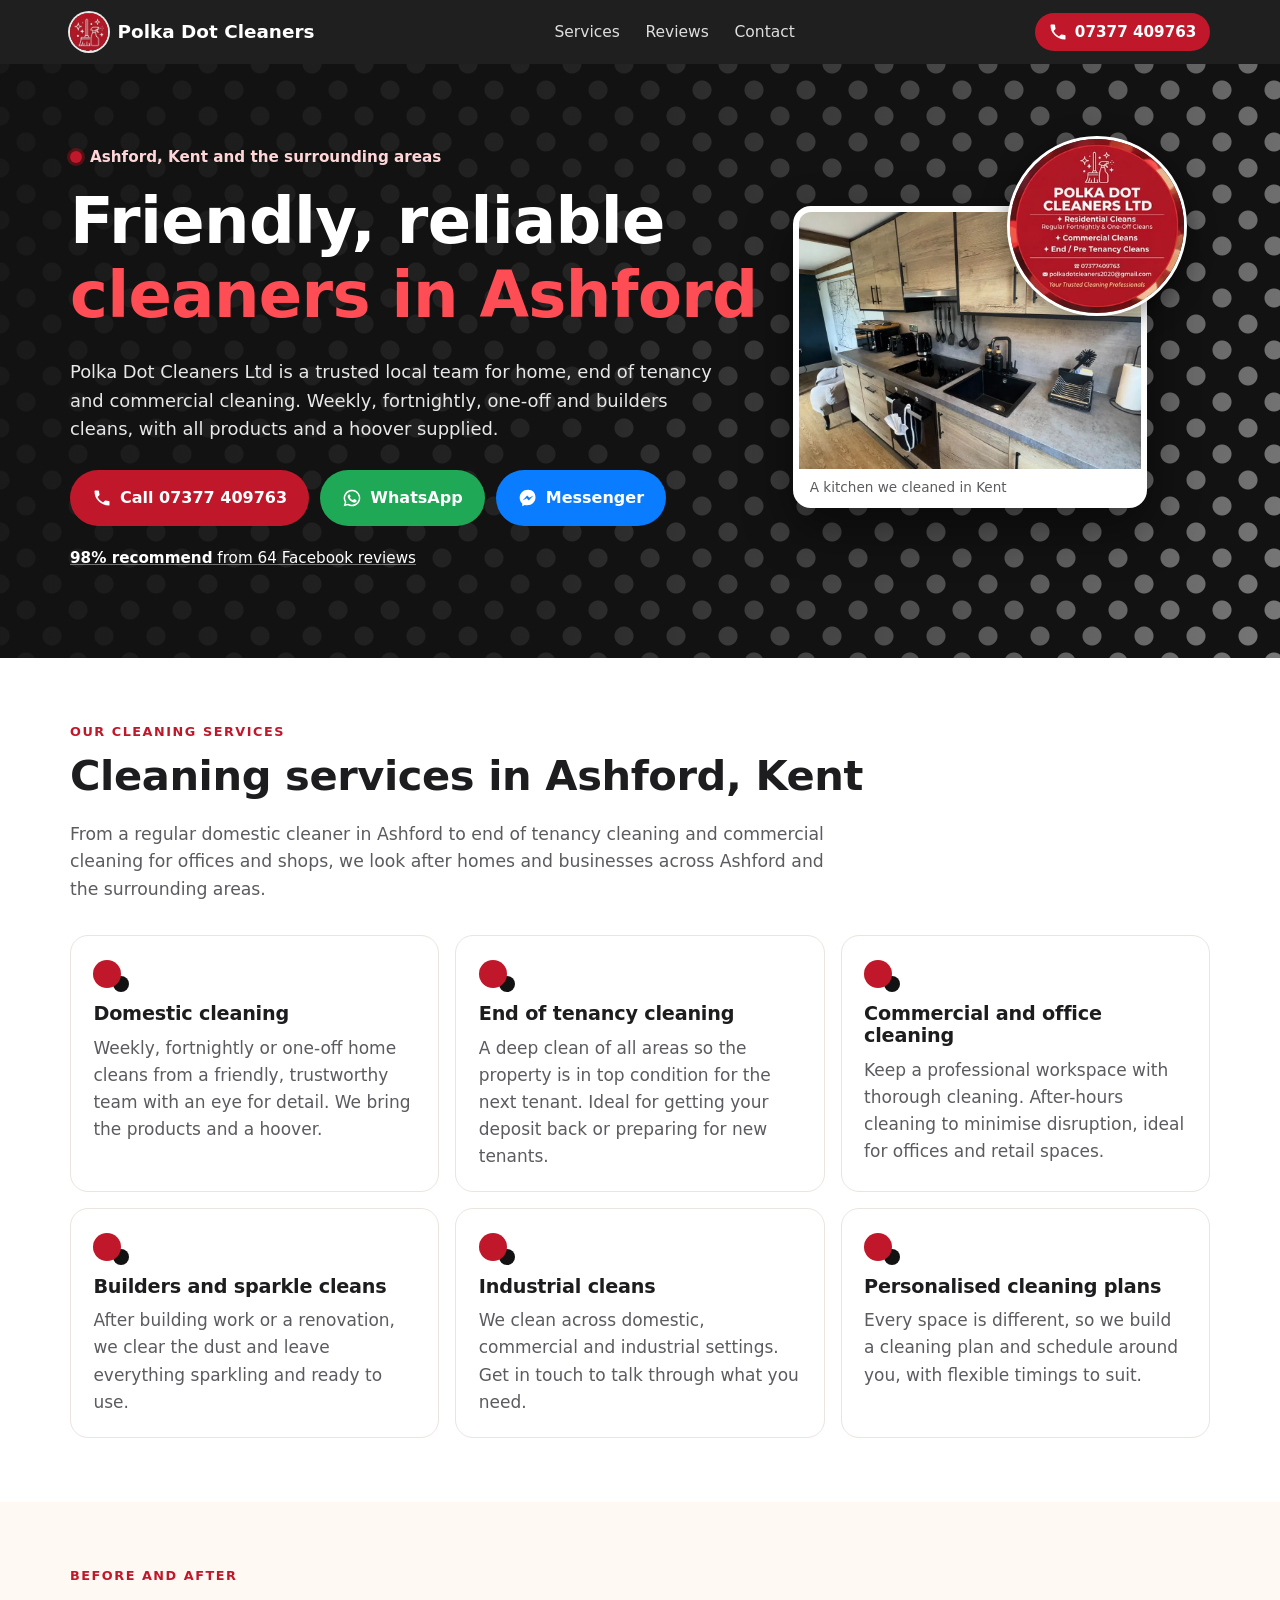
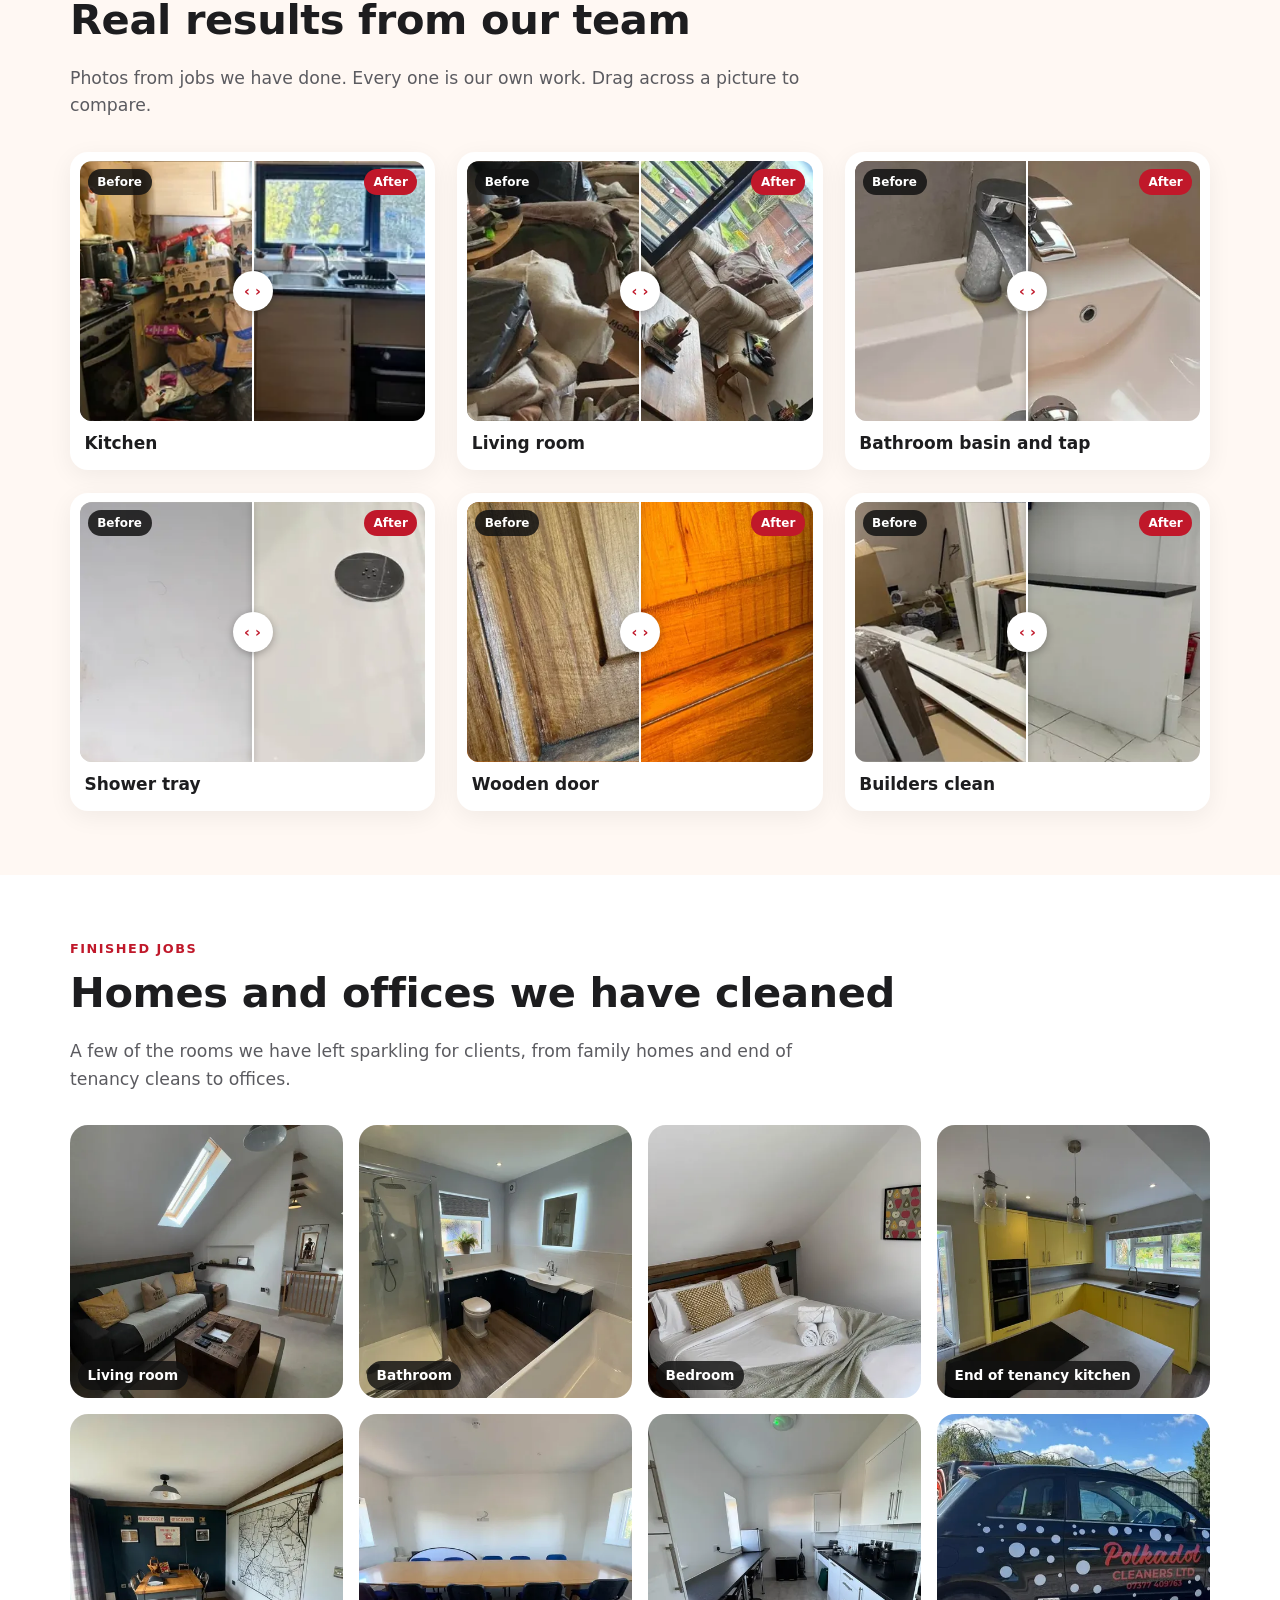
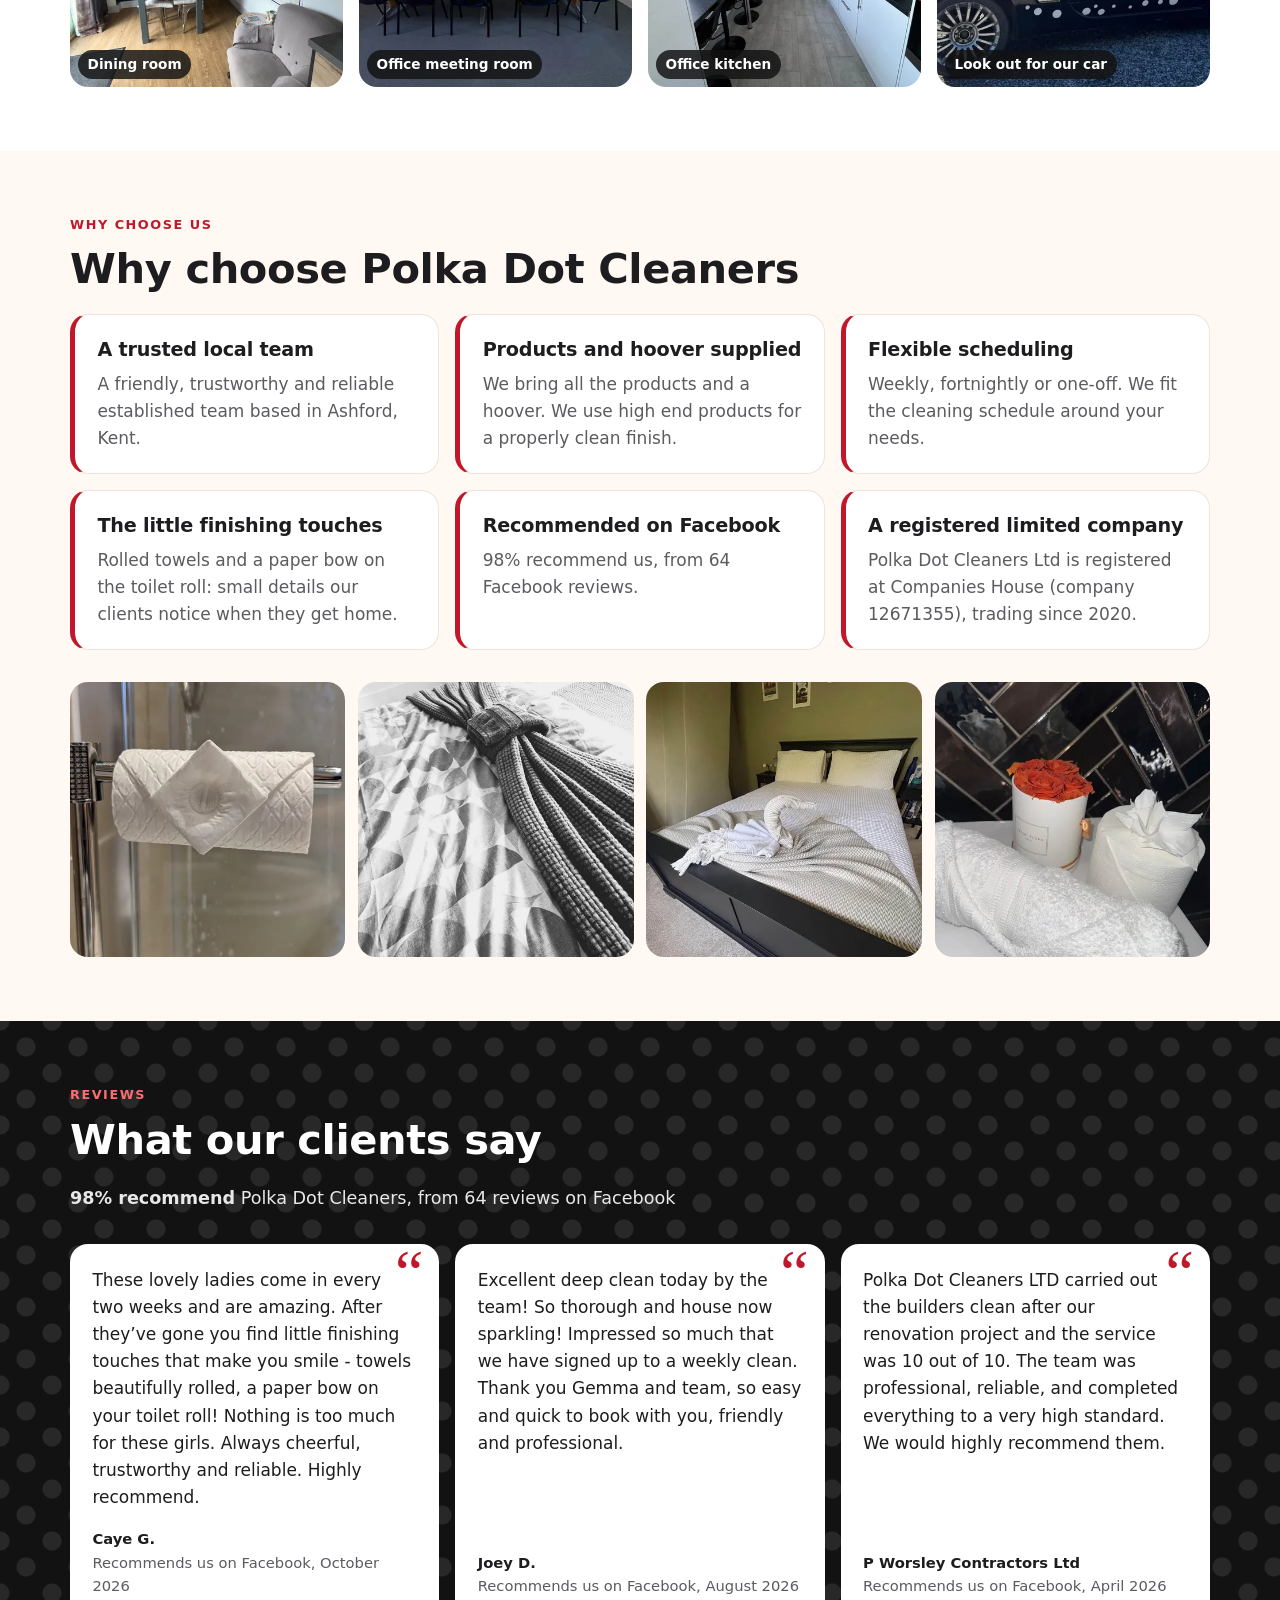
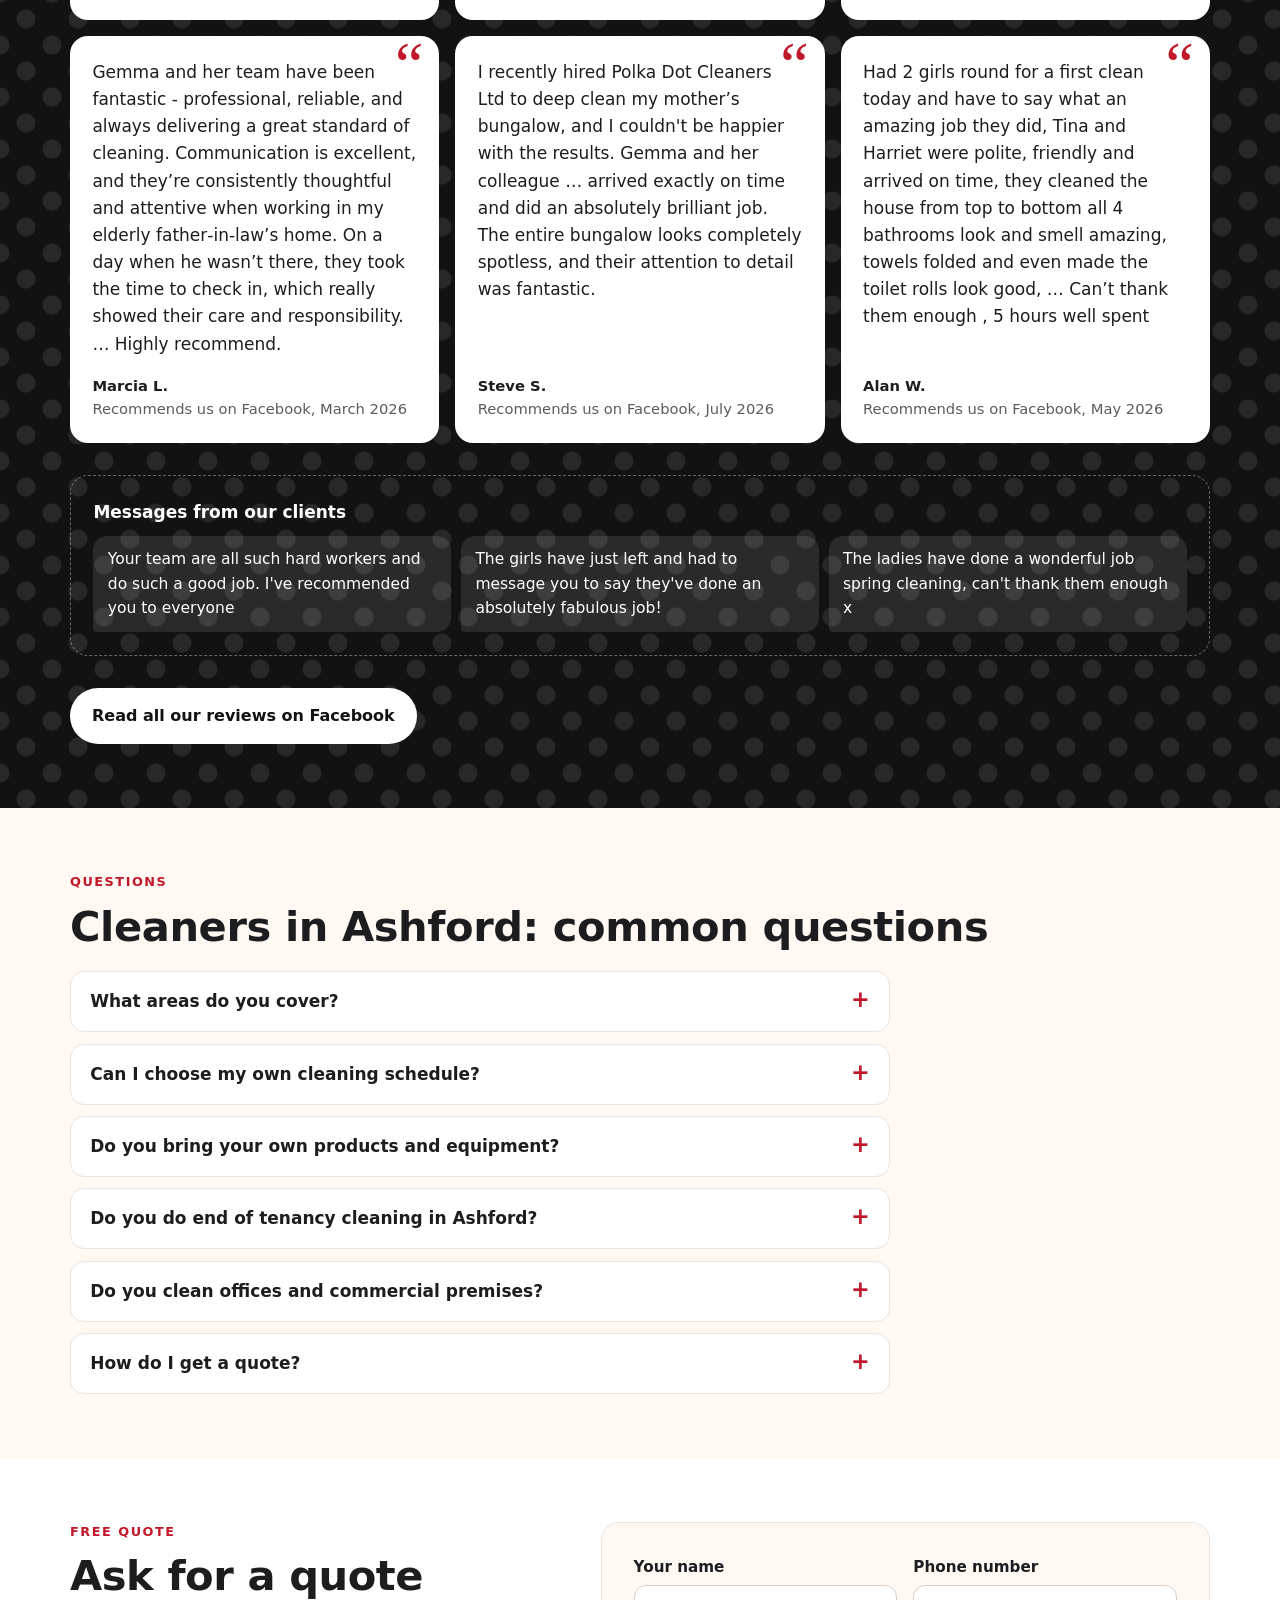
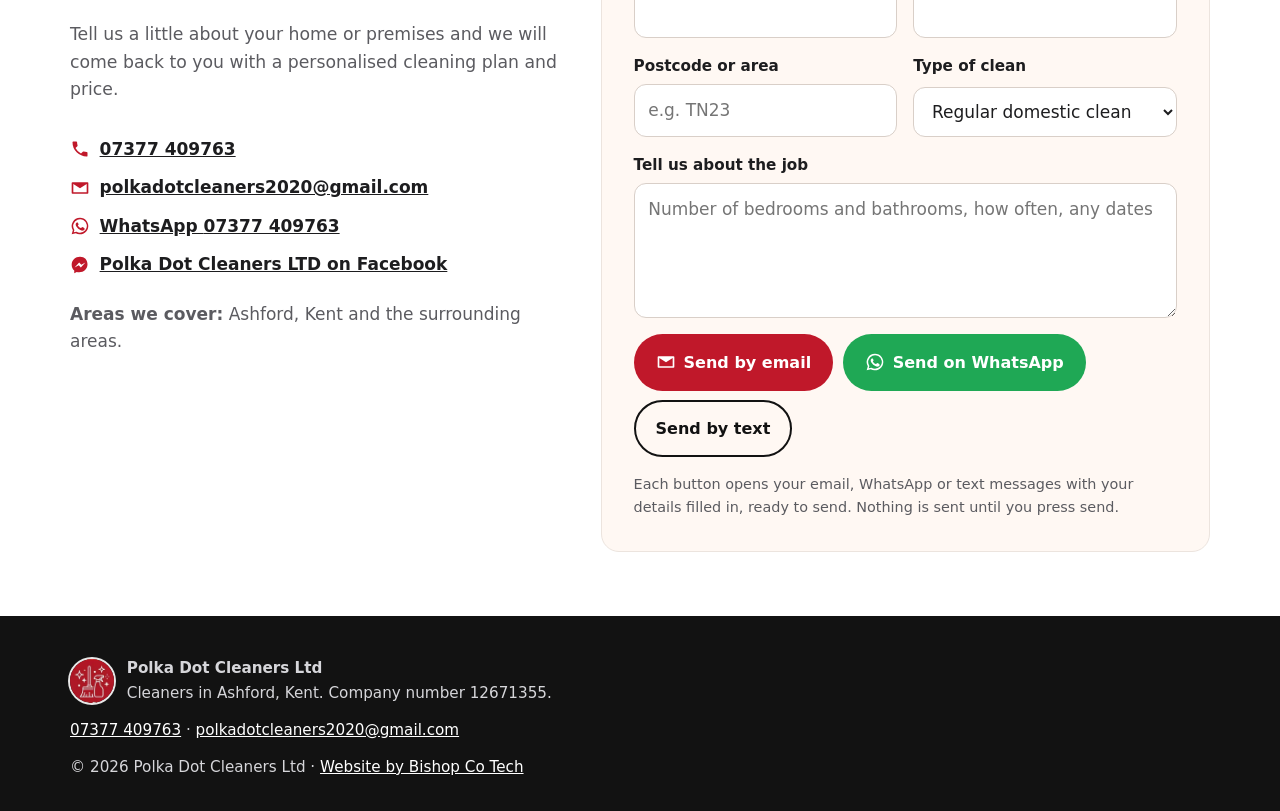
==== commit 2cf45b38: "Site build from bishop-co-tech-free 000c073" ====
--- a/index.html
+++ b/index.html
@@ -6,6 +6,10 @@
     <title>Cleaners in Ashford, Kent | Polka Dot Cleaners Ltd</title>
     <meta name="description" content="Polka Dot Cleaners Ltd are friendly, reliable cleaners in Ashford, Kent: domestic cleaners, end of tenancy cleaning and commercial cleaning. Call 07377 409763 for a quote." />
     <link rel="canonical" href="https://polkadotcleaners.co.uk/" />
+    <link rel="alternate" type="text/plain" href="/llms.txt" title="LLM summary" />
+    <meta name="robots" content="index, follow, max-image-preview:large" />
+    <meta name="geo.region" content="GB-KEN" />
+    <meta name="geo.placename" content="Ashford, Kent" />
     <meta name="theme-color" content="#121212" />
 
     <meta property="og:type" content="website" />
@@ -94,10 +98,10 @@
         ]
       }
     </script>
-    <script type="module" crossorigin src="/assets/index-D6rvLtL3.js"></script>
-    <link rel="stylesheet" crossorigin href="/assets/index-Dw_sH4Qn.css">
+    <script type="module" crossorigin src="/assets/index-D0p17NP8.js"></script>
+    <link rel="stylesheet" crossorigin href="/assets/index-B3t4fqPy.css">
   </head>
   <body>
-    <div id="root"><link rel="preload" as="image" imageSrcSet="/logo/logo-mark-96.webp 96w, /logo/logo-mark-192.webp 192w" imageSizes="38px"/><link rel="preload" as="image" imageSrcSet="/photos/fb-kitchen-oak-480.webp 480w, /photos/fb-kitchen-oak-960.webp 960w" imageSizes="(min-width: 900px) 520px, 100vw"/><link rel="preload" as="image" imageSrcSet="/logo/logo-full-240.webp 240w, /logo/logo-full-480.webp 480w" imageSizes="180px"/><link rel="preload" as="image" imageSrcSet="/logo/logo-mark-96.webp 96w, /logo/logo-mark-192.webp 192w" imageSizes="44px"/><a class="skip" href="#services">Skip to content</a><header class="topbar"><div class="wrap topbar-inner"><a href="#top" class="brand"><img src="/logo/logo-mark-96.webp" srcSet="/logo/logo-mark-96.webp 96w, /logo/logo-mark-192.webp 192w" sizes="38px" width="38" height="38" alt="" class="emblem emblem-mark" decoding="async"/><span>Polka Dot Cleaners</span></a><nav aria-label="Sections"><a href="#services">Services</a><a href="#results">Results</a><a href="#reviews">Reviews</a><a href="#quote">Quote</a></nav><a class="topbar-call" href="tel:+447377409763" aria-label="Call 07377 409763"><svg viewBox="0 0 24 24" width="20" height="20" aria-hidden="true"><path fill="currentColor" d="M6.6 10.8a15.1 15.1 0 0 0 6.6 6.6l2.2-2.2a1 1 0 0 1 1-.25 11.4 11.4 0 0 0 3.6.57 1 1 0 0 1 1 1V20a1 1 0 0 1-1 1A17 17 0 0 1 3 4a1 1 0 0 1 1-1h3.5a1 1 0 0 1 1 1c0 1.25.2 2.45.57 3.57a1 1 0 0 1-.25 1z"></path></svg> <span>07377 409763</span></a></div></header><main id="top"><section class="hero"><div class="wrap hero-inner"><div class="hero-copy"><p class="hero-kicker"><span class="dot" aria-hidden="true"></span> <!-- -->Ashford, Kent and the surrounding areas</p><h1>Friendly, reliable <span class="nowrap">cleaners in Ashford</span></h1><p class="hero-lede">Polka Dot Cleaners Ltd is a trusted local team for home, end of tenancy and commercial cleaning. Weekly, fortnightly, one-off and builders cleans, with all products and a hoover supplied.</p><div class="actions "><a class="btn btn-red" href="tel:+447377409763"><svg viewBox="0 0 24 24" width="20" height="20" aria-hidden="true"><path fill="currentColor" d="M6.6 10.8a15.1 15.1 0 0 0 6.6 6.6l2.2-2.2a1 1 0 0 1 1-.25 11.4 11.4 0 0 0 3.6.57 1 1 0 0 1 1 1V20a1 1 0 0 1-1 1A17 17 0 0 1 3 4a1 1 0 0 1 1-1h3.5a1 1 0 0 1 1 1c0 1.25.2 2.45.57 3.57a1 1 0 0 1-.25 1z"></path></svg> Call <!-- -->07377 409763</a><a class="btn btn-whatsapp" href="https://wa.me/447377409763" target="_blank" rel="noopener"><svg viewBox="0 0 24 24" width="20" height="20" aria-hidden="true"><path fill="currentColor" d="M12 2a10 10 0 0 0-8.6 15.1L2 22l5-1.3A10 10 0 1 0 12 2zm0 18.2a8.2 8.2 0 0 1-4.2-1.2l-.3-.2-3 .8.8-2.9-.2-.3A8.2 8.2 0 1 1 12 20.2zm4.5-6.1c-.2-.1-1.5-.7-1.7-.8s-.4-.1-.6.1-.7.8-.8 1-.3.2-.5.1a6.7 6.7 0 0 1-3.3-2.9c-.3-.4.3-.4.7-1.3.1-.2 0-.3 0-.4l-.8-1.8c-.2-.5-.4-.4-.6-.4h-.5a1 1 0 0 0-.7.3 3 3 0 0 0-.9 2.2 5.2 5.2 0 0 0 1.1 2.7 11.8 11.8 0 0 0 4.5 4c1.7.7 2.3.8 3.2.6a2.7 2.7 0 0 0 1.8-1.3 2.2 2.2 0 0 0 .2-1.3c-.1-.1-.2-.2-.5-.3z"></path></svg> WhatsApp</a><a class="btn btn-messenger" href="https://m.me/100063488411569" target="_blank" rel="noopener"><svg viewBox="0 0 24 24" width="20" height="20" aria-hidden="true"><path fill="currentColor" d="M12 2C6.4 2 2 6.1 2 11.6c0 2.9 1.2 5.4 3.1 7.1v3.3l3-1.7c.9.3 1.9.4 2.9.4 5.6 0 10-4.1 10-9.6S17.6 2 12 2zm1 12.9-2.5-2.7-5 2.7 5.5-5.8 2.6 2.7 4.9-2.7z"></path></svg> Messenger</a></div><p class="hero-proof"><a href="https://www.facebook.com/profile.php?id=100063488411569&amp;sk=reviews" target="_blank" rel="noopener"><strong>98<!-- -->% recommend</strong> from <!-- -->64<!-- --> Facebook reviews</a></p></div><div class="hero-media"><figure class="hero-photo"><img src="/photos/fb-kitchen-oak-960.webp" srcSet="/photos/fb-kitchen-oak-480.webp 480w, /photos/fb-kitchen-oak-960.webp 960w" sizes="(min-width: 900px) 520px, 100vw" width="960" height="960" alt="A bright oak kitchen in Kent after a Polka Dot Cleaners clean, with clear worktops and a spotless hob" loading="eager" decoding="async"/><figcaption>A kitchen we cleaned in Kent</figcaption></figure><img src="/logo/logo-full-240.webp" srcSet="/logo/logo-full-240.webp 240w, /logo/logo-full-480.webp 480w" sizes="180px" width="180" height="180" alt="Polka Dot Cleaners Ltd logo" class="emblem emblem-full hero-emblem" decoding="async"/></div></div></section><section id="services" class="section"><div class="wrap"><p class="eyebrow">Our cleaning services</p><h2>Cleaning services in Ashford, Kent</h2><p class="lede">From a regular domestic cleaner in Ashford to end of tenancy cleaning and commercial cleaning for offices and shops, we look after homes and businesses across Ashford and the surrounding areas.</p><div class="cards services"><article id="domestic" class="card"><span class="card-dot" aria-hidden="true"></span><h3>Domestic cleaning</h3><p>Weekly, fortnightly or one-off home cleans from a friendly, trustworthy team with an eye for detail. We bring the products and a hoover.</p></article><article id="end-of-tenancy" class="card"><span class="card-dot" aria-hidden="true"></span><h3>End of tenancy cleaning</h3><p>A deep clean of all areas so the property is in top condition for the next tenant. Ideal for getting your deposit back or preparing for new tenants.</p></article><article id="commercial" class="card"><span class="card-dot" aria-hidden="true"></span><h3>Commercial and office cleaning</h3><p>Keep a professional workspace with thorough cleaning. After-hours cleaning to minimise disruption, ideal for offices and retail spaces.</p></article><article id="builders" class="card"><span class="card-dot" aria-hidden="true"></span><h3>Builders and sparkle cleans</h3><p>After building work or a renovation, we clear the dust and leave everything sparkling and ready to use.</p></article><article id="industrial" class="card"><span class="card-dot" aria-hidden="true"></span><h3>Industrial cleans</h3><p>We clean across domestic, commercial and industrial settings. Get in touch to talk through what you need.</p></article><article id="plans" class="card"><span class="card-dot" aria-hidden="true"></span><h3>Personalised cleaning plans</h3><p>Every space is different, so we build a cleaning plan and schedule around you, with flexible timings to suit.</p></article></div></div></section><section id="results" class="section alt"><div class="wrap"><p class="eyebrow">Before and after</p><h2>Real results from our team</h2><p class="lede">Photos from jobs we have done. Every one is our own work. Drag across a picture to compare.</p><div class="ba-grid"><figure class="ba"><div class="bas"><img src="/photos/kitchen-after-960.webp" srcSet="/photos/kitchen-after-480.webp 480w, /photos/kitchen-after-960.webp 960w" sizes="(min-width: 1040px) 340px, (min-width: 700px) 50vw, 100vw" width="960" height="407" alt="The same kitchen after a Polka Dot Cleaners deep clean, with clear worktops, a clean hob and a tidy floor" draggable="false" loading="lazy" decoding="async"/><img src="/photos/kitchen-before-960.webp" srcSet="/photos/kitchen-before-480.webp 480w, /photos/kitchen-before-960.webp 960w" sizes="(min-width: 1040px) 340px, (min-width: 700px) 50vw, 100vw" width="960" height="538" alt="A cluttered kitchen in Ashford before cleaning, with worktops and floor covered in bags and boxes" draggable="false" loading="lazy" decoding="async" style="clip-path:inset(0 50% 0 0)"/><span class="tag tag-before">Before</span><span class="tag tag-after bas-after">After</span><div class="bas-handle" style="left:50%" aria-hidden="true"><span class="bas-line"></span><span class="bas-knob">‹ ›</span></div><input class="bas-range" type="range" min="0" max="100" aria-label="Compare kitchen, before and after" value="50"/></div><figcaption>Kitchen</figcaption></figure><figure class="ba"><div class="bas"><img src="/photos/lounge-after-713.webp" srcSet="/photos/lounge-after-480.webp 480w, /photos/lounge-after-713.webp 713w" sizes="(min-width: 1040px) 340px, (min-width: 700px) 50vw, 100vw" width="713" height="1232" alt="The same living room after cleaning, with a hoovered carpet, tidy sofas and a clear coffee table" draggable="false" loading="lazy" decoding="async" style="object-position:center 55%"/><img src="/photos/lounge-before-562.webp" srcSet="/photos/lounge-before-480.webp 480w, /photos/lounge-before-562.webp 562w" sizes="(min-width: 1040px) 340px, (min-width: 700px) 50vw, 100vw" width="562" height="1232" alt="A living room before cleaning, covered in rubbish bags, boxes and clutter" draggable="false" loading="lazy" decoding="async" style="object-position:center 60%;clip-path:inset(0 50% 0 0)"/><span class="tag tag-before">Before</span><span class="tag tag-after bas-after">After</span><div class="bas-handle" style="left:50%" aria-hidden="true"><span class="bas-line"></span><span class="bas-knob">‹ ›</span></div><input class="bas-range" type="range" min="0" max="100" aria-label="Compare living room, before and after" value="50"/></div><figcaption>Living room</figcaption></figure><figure class="ba"><div class="bas"><img src="/photos/fb-basin-after-900.webp" srcSet="/photos/fb-basin-after-480.webp 480w, /photos/fb-basin-after-900.webp 900w" sizes="(min-width: 1040px) 340px, (min-width: 700px) 50vw, 100vw" width="900" height="900" alt="The same basin after cleaning, with a shining chrome tap and plug" draggable="false" loading="lazy" decoding="async"/><img src="/photos/fb-basin-before-900.webp" srcSet="/photos/fb-basin-before-480.webp 480w, /photos/fb-basin-before-900.webp 900w" sizes="(min-width: 1040px) 340px, (min-width: 700px) 50vw, 100vw" width="900" height="900" alt="A bathroom basin with a tap dulled by limescale and a stained plug before cleaning" draggable="false" loading="lazy" decoding="async" style="clip-path:inset(0 50% 0 0)"/><span class="tag tag-before">Before</span><span class="tag tag-after bas-after">After</span><div class="bas-handle" style="left:50%" aria-hidden="true"><span class="bas-line"></span><span class="bas-knob">‹ ›</span></div><input class="bas-range" type="range" min="0" max="100" aria-label="Compare bathroom basin and tap, before and after" value="50"/></div><figcaption>Bathroom basin and tap</figcaption></figure><figure class="ba"><div class="bas"><img src="/photos/fb-shower-after-727.webp" srcSet="/photos/fb-shower-after-480.webp 480w, /photos/fb-shower-after-727.webp 727w" sizes="(min-width: 1040px) 340px, (min-width: 700px) 50vw, 100vw" width="727" height="727" alt="The same shower tray cleaned back to bright white" draggable="false" loading="lazy" decoding="async"/><img src="/photos/fb-shower-before-960.webp" srcSet="/photos/fb-shower-before-480.webp 480w, /photos/fb-shower-before-960.webp 960w" sizes="(min-width: 1040px) 340px, (min-width: 700px) 50vw, 100vw" width="960" height="717" alt="A shower tray with orange staining and soap scum before cleaning" draggable="false" loading="lazy" decoding="async" style="clip-path:inset(0 50% 0 0)"/><span class="tag tag-before">Before</span><span class="tag tag-after bas-after">After</span><div class="bas-handle" style="left:50%" aria-hidden="true"><span class="bas-line"></span><span class="bas-knob">‹ ›</span></div><input class="bas-range" type="range" min="0" max="100" aria-label="Compare shower tray, before and after" value="50"/></div><figcaption>Shower tray</figcaption></figure><figure class="ba"><div class="bas"><img src="/photos/fb-door-after-960.webp" srcSet="/photos/fb-door-after-480.webp 480w, /photos/fb-door-after-960.webp 960w" sizes="(min-width: 1040px) 340px, (min-width: 700px) 50vw, 100vw" width="960" height="960" alt="The same wooden door panel cleaned and polished to a rich shine" draggable="false" loading="lazy" decoding="async"/><img src="/photos/fb-door-before-960.webp" srcSet="/photos/fb-door-before-480.webp 480w, /photos/fb-door-before-960.webp 960w" sizes="(min-width: 1040px) 340px, (min-width: 700px) 50vw, 100vw" width="960" height="960" alt="A dull, dusty wooden door panel before cleaning" draggable="false" loading="lazy" decoding="async" style="clip-path:inset(0 50% 0 0)"/><span class="tag tag-before">Before</span><span class="tag tag-after bas-after">After</span><div class="bas-handle" style="left:50%" aria-hidden="true"><span class="bas-line"></span><span class="bas-knob">‹ ›</span></div><input class="bas-range" type="range" min="0" max="100" aria-label="Compare wooden door, before and after" value="50"/></div><figcaption>Wooden door</figcaption></figure><figure class="ba"><div class="bas"><img src="/photos/reception-after-960.webp" srcSet="/photos/reception-after-480.webp 480w, /photos/reception-after-960.webp 960w" sizes="(min-width: 1040px) 340px, (min-width: 700px) 50vw, 100vw" width="960" height="646" alt="The finished reception area after a builders clean, with a clean counter and gleaming marble-effect floor" draggable="false" loading="lazy" decoding="async"/><img src="/photos/reception-before-960.webp" srcSet="/photos/reception-before-480.webp 480w, /photos/reception-before-960.webp 960w" sizes="(min-width: 1040px) 340px, (min-width: 700px) 50vw, 100vw" width="960" height="632" alt="A commercial unit during building work, with sawhorses, timber and dust on the floor" draggable="false" loading="lazy" decoding="async" style="clip-path:inset(0 50% 0 0)"/><span class="tag tag-before">Before</span><span class="tag tag-after bas-after">After</span><div class="bas-handle" style="left:50%" aria-hidden="true"><span class="bas-line"></span><span class="bas-knob">‹ ›</span></div><input class="bas-range" type="range" min="0" max="100" aria-label="Compare builders clean, before and after" value="50"/></div><figcaption>Builders clean</figcaption></figure></div></div></section><section id="gallery" class="section"><div class="wrap"><p class="eyebrow">Finished jobs</p><h2>Homes and offices we have cleaned</h2><p class="lede">A few of the rooms we have left sparkling for clients, from family homes and end of tenancy cleans to offices.</p><div class="gallery"><figure><img src="/photos/fb-lounge-loft-960.webp" srcSet="/photos/fb-lounge-loft-480.webp 480w, /photos/fb-lounge-loft-960.webp 960w" sizes="(min-width: 900px) 280px, 50vw" width="960" height="960" alt="A loft living room left tidy, with a hoovered carpet and plumped cushions" loading="lazy" decoding="async"/><figcaption>Living room</figcaption></figure><figure><img src="/photos/fb-bathroom-navy-960.webp" srcSet="/photos/fb-bathroom-navy-480.webp 480w, /photos/fb-bathroom-navy-960.webp 960w" sizes="(min-width: 900px) 280px, 50vw" width="960" height="960" alt="A bathroom with a glass shower, bath and navy vanity unit, cleaned and shining" loading="lazy" decoding="async"/><figcaption>Bathroom</figcaption></figure><figure><img src="/photos/fb-bedroom-loft-960.webp" srcSet="/photos/fb-bedroom-loft-480.webp 480w, /photos/fb-bedroom-loft-960.webp 960w" sizes="(min-width: 900px) 280px, 50vw" width="960" height="960" alt="A loft bedroom with a freshly made bed and rolled towels" loading="lazy" decoding="async"/><figcaption>Bedroom</figcaption></figure><figure><img src="/photos/fb-kitchen-yellow-960.webp" srcSet="/photos/fb-kitchen-yellow-480.webp 480w, /photos/fb-kitchen-yellow-960.webp 960w" sizes="(min-width: 900px) 280px, 50vw" width="960" height="960" alt="A yellow kitchen with an island, cleaned and ready for new tenants" loading="lazy" decoding="async"/><figcaption>End of tenancy kitchen</figcaption></figure><figure><img src="/photos/fb-dining-960.webp" srcSet="/photos/fb-dining-480.webp 480w, /photos/fb-dining-960.webp 960w" sizes="(min-width: 900px) 280px, 50vw" width="960" height="960" alt="A dining area with a wooden table and chairs, left clean and tidy" loading="lazy" decoding="async"/><figcaption>Dining room</figcaption></figure><figure><img src="/photos/fb-meeting-room-960.webp" srcSet="/photos/fb-meeting-room-480.webp 480w, /photos/fb-meeting-room-960.webp 960w" sizes="(min-width: 900px) 280px, 50vw" width="960" height="960" alt="An office meeting room with a long table and chairs after a commercial clean" loading="lazy" decoding="async"/><figcaption>Office meeting room</figcaption></figure><figure><img src="/photos/fb-office-kitchen-960.webp" srcSet="/photos/fb-office-kitchen-480.webp 480w, /photos/fb-office-kitchen-960.webp 960w" sizes="(min-width: 900px) 280px, 50vw" width="960" height="960" alt="An office kitchen with clean worktops and breakfast bar after a commercial clean" loading="lazy" decoding="async"/><figcaption>Office kitchen</figcaption></figure><figure><img src="/photos/fb-car-592.webp" srcSet="/photos/fb-car-480.webp 480w, /photos/fb-car-592.webp 592w" sizes="(min-width: 900px) 280px, 50vw" width="592" height="592" alt="The black Polka Dot Cleaners car with white polka dots and the company name and phone number" loading="lazy" decoding="async"/><figcaption>Look out for our car</figcaption></figure></div></div></section><section id="why" class="section alt"><div class="wrap"><p class="eyebrow">Why choose us</p><h2>Why choose Polka Dot Cleaners</h2><div class="cards reasons"><article class="card"><h3>A trusted local team</h3><p>A friendly, trustworthy and reliable established team based in Ashford, Kent.</p></article><article class="card"><h3>Products and hoover supplied</h3><p>We bring all the products and a hoover. We use high end products for a properly clean finish.</p></article><article class="card"><h3>Flexible scheduling</h3><p>Weekly, fortnightly or one-off. We fit the cleaning schedule around your needs.</p></article><article class="card"><h3>The little finishing touches</h3><p>Rolled towels and a paper bow on the toilet roll: small details our clients notice when they get home.</p></article><article class="card"><h3>Recommended on Facebook</h3><p>98% recommend us, from 64 Facebook reviews.</p></article><article class="card"><h3>A registered limited company</h3><p>Polka Dot Cleaners Ltd is registered at Companies House (company 12671355), trading since 2020.</p></article></div><div class="touches"><figure><img src="/photos/toilet-roll-bow-960.webp" srcSet="/photos/toilet-roll-bow-480.webp 480w, /photos/toilet-roll-bow-960.webp 960w" sizes="(min-width: 900px) 260px, 50vw" width="960" height="1272" alt="A toilet roll finished with a folded paper bow, one of the Polka Dot Cleaners finishing touches" loading="lazy" decoding="async"/></figure><figure><img src="/photos/robe-bow-960.webp" srcSet="/photos/robe-bow-480.webp 480w, /photos/robe-bow-960.webp 960w" sizes="(min-width: 900px) 260px, 50vw" width="960" height="1276" alt="A dressing gown folded and tied in a neat bow on a freshly made bed" loading="lazy" decoding="async"/></figure><figure><img src="/photos/fb-towel-swan-960.webp" srcSet="/photos/fb-towel-swan-480.webp 480w, /photos/fb-towel-swan-960.webp 960w" sizes="(min-width: 900px) 260px, 50vw" width="960" height="960" alt="A towel folded into a swan on a freshly made double bed" loading="lazy" decoding="async"/></figure><figure><img src="/photos/fb-towel-rose-960.webp" srcSet="/photos/fb-towel-rose-480.webp 480w, /photos/fb-towel-rose-960.webp 960w" sizes="(min-width: 900px) 260px, 50vw" width="960" height="960" alt="Rolled white towels and a vase of roses left neatly on a clean bathroom surface" loading="lazy" decoding="async"/></figure></div></div></section><section id="reviews" class="section dots"><div class="wrap"><p class="eyebrow">Reviews</p><h2>What our clients say</h2><p class="rating"><strong>98<!-- -->% recommend</strong> Polka Dot Cleaners, from<!-- --> <!-- -->64<!-- --> reviews on Facebook</p><div class="reviews"><figure class="review"><blockquote><p>These lovely ladies come in every two weeks and are amazing. After they’ve gone you find little finishing touches that make you smile - towels beautifully rolled, a paper bow on your toilet roll! Nothing is too much for these girls. Always cheerful, trustworthy and reliable. Highly recommend.</p></blockquote><figcaption><strong>Caye G.</strong><span>Recommends us on Facebook, <!-- -->October 2026</span></figcaption></figure><figure class="review"><blockquote><p>Excellent deep clean today by the team! So thorough and house now sparkling! Impressed so much that we have signed up to a weekly clean. Thank you Gemma and team, so easy and quick to book with you, friendly and professional.</p></blockquote><figcaption><strong>Joey D.</strong><span>Recommends us on Facebook, <!-- -->August 2026</span></figcaption></figure><figure class="review"><blockquote><p>Polka Dot Cleaners LTD carried out the builders clean after our renovation project and the service was 10 out of 10. The team was professional, reliable, and completed everything to a very high standard. We would highly recommend them.</p></blockquote><figcaption><strong>P Worsley Contractors Ltd</strong><span>Recommends us on Facebook, <!-- -->April 2026</span></figcaption></figure><figure class="review"><blockquote><p>Gemma and her team have been fantastic - professional, reliable, and always delivering a great standard of cleaning. Communication is excellent, and they’re consistently thoughtful and attentive when working in my elderly father‑in‑law’s home. On a day when he wasn’t there, they took the time to check in, which really showed their care and responsibility. … Highly recommend.</p></blockquote><figcaption><strong>Marcia L.</strong><span>Recommends us on Facebook, <!-- -->March 2026</span></figcaption></figure><figure class="review"><blockquote><p>I recently hired Polka Dot Cleaners Ltd to deep clean my mother’s bungalow, and I couldn&#x27;t be happier with the results. Gemma and her colleague … arrived exactly on time and did an absolutely brilliant job. The entire bungalow looks completely spotless, and their attention to detail was fantastic.</p></blockquote><figcaption><strong>Steve S.</strong><span>Recommends us on Facebook, <!-- -->July 2026</span></figcaption></figure><figure class="review"><blockquote><p>Had 2 girls round for a first clean today and have to say what an amazing job they did, Tina and Harriet were polite, friendly and arrived on time, they cleaned the house from top to bottom all 4 bathrooms look and smell amazing, towels folded and even made the toilet rolls look good, … Can’t thank them enough , 5 hours well spent</p></blockquote><figcaption><strong>Alan W.</strong><span>Recommends us on Facebook, <!-- -->May 2026</span></figcaption></figure></div><div class="messages"><p class="messages-title">Messages from our clients</p><ul><li>Your team are all such hard workers and do such a good job. I&#x27;ve recommended you to everyone</li><li>The girls have just left and had to message you to say they&#x27;ve done an absolutely fabulous job!</li><li>The ladies have done a wonderful job spring cleaning, can&#x27;t thank them enough x</li></ul></div><div class="actions"><a class="btn btn-white" href="https://www.facebook.com/profile.php?id=100063488411569&amp;sk=reviews" target="_blank" rel="noopener">Read all our reviews on Facebook</a></div></div></section><section id="faq" class="section alt"><div class="wrap"><p class="eyebrow">Questions</p><h2>Cleaners in Ashford: common questions</h2><div class="faq"><details><summary>What areas do you cover?</summary><p>We clean homes and businesses in Ashford, Kent and the surrounding areas. If you are not sure whether we reach you, call or message us.</p></details><details><summary>Can I choose my own cleaning schedule?</summary><p>Absolutely. We offer flexible scheduling: weekly, fortnightly or one-off cleans, planned around what you need.</p></details><details><summary>Do you bring your own products and equipment?</summary><p>Yes. We supply all products and a hoover. For hygiene reasons we do ask clients to provide a mop if one is needed.</p></details><details><summary>Do you do end of tenancy cleaning in Ashford?</summary><p>Yes. Our end of tenancy clean is a deep clean of all areas, perfect for getting your deposit back or getting a property ready for new tenants.</p></details><details><summary>Do you clean offices and commercial premises?</summary><p>Yes. We offer commercial cleaning for offices and retail spaces, including after-hours cleaning to minimise disruption.</p></details><details><summary>How do I get a quote?</summary><p>Fill in the quote form below, call 07377 409763, or message us on WhatsApp or Facebook Messenger.</p></details></div></div></section><section id="quote" class="section"><div class="wrap quote"><div class="quote-info"><p class="eyebrow">Free quote</p><h2>Ask for a quote</h2><p class="lede">Tell us a little about your home or premises and we will come back to you with a personalised cleaning plan and price.</p><ul class="contact-list"><li><svg viewBox="0 0 24 24" width="20" height="20" aria-hidden="true"><path fill="currentColor" d="M6.6 10.8a15.1 15.1 0 0 0 6.6 6.6l2.2-2.2a1 1 0 0 1 1-.25 11.4 11.4 0 0 0 3.6.57 1 1 0 0 1 1 1V20a1 1 0 0 1-1 1A17 17 0 0 1 3 4a1 1 0 0 1 1-1h3.5a1 1 0 0 1 1 1c0 1.25.2 2.45.57 3.57a1 1 0 0 1-.25 1z"></path></svg><a class="link" href="tel:+447377409763">07377 409763</a></li><li><svg viewBox="0 0 24 24" width="20" height="20" aria-hidden="true"><path fill="currentColor" d="M3 5h18a1 1 0 0 1 1 1v12a1 1 0 0 1-1 1H3a1 1 0 0 1-1-1V6a1 1 0 0 1 1-1zm9 7.2L4 7.3V17h16V7.3z"></path></svg><a class="link" href="mailto:polkadotcleaners2020@gmail.com">polkadotcleaners2020@gmail.com</a></li><li><svg viewBox="0 0 24 24" width="20" height="20" aria-hidden="true"><path fill="currentColor" d="M12 2a10 10 0 0 0-8.6 15.1L2 22l5-1.3A10 10 0 1 0 12 2zm0 18.2a8.2 8.2 0 0 1-4.2-1.2l-.3-.2-3 .8.8-2.9-.2-.3A8.2 8.2 0 1 1 12 20.2zm4.5-6.1c-.2-.1-1.5-.7-1.7-.8s-.4-.1-.6.1-.7.8-.8 1-.3.2-.5.1a6.7 6.7 0 0 1-3.3-2.9c-.3-.4.3-.4.7-1.3.1-.2 0-.3 0-.4l-.8-1.8c-.2-.5-.4-.4-.6-.4h-.5a1 1 0 0 0-.7.3 3 3 0 0 0-.9 2.2 5.2 5.2 0 0 0 1.1 2.7 11.8 11.8 0 0 0 4.5 4c1.7.7 2.3.8 3.2.6a2.7 2.7 0 0 0 1.8-1.3 2.2 2.2 0 0 0 .2-1.3c-.1-.1-.2-.2-.5-.3z"></path></svg><a class="link" href="https://wa.me/447377409763" target="_blank" rel="noopener">WhatsApp <!-- -->07377 409763</a></li><li><svg viewBox="0 0 24 24" width="20" height="20" aria-hidden="true"><path fill="currentColor" d="M12 2C6.4 2 2 6.1 2 11.6c0 2.9 1.2 5.4 3.1 7.1v3.3l3-1.7c.9.3 1.9.4 2.9.4 5.6 0 10-4.1 10-9.6S17.6 2 12 2zm1 12.9-2.5-2.7-5 2.7 5.5-5.8 2.6 2.7 4.9-2.7z"></path></svg><a class="link" href="https://www.facebook.com/p/Polka-Dot-Cleaners-LTD-100063488411569/" target="_blank" rel="noopener">Polka Dot Cleaners LTD on Facebook</a></li></ul><p class="area-note"><strong>Areas we cover:</strong> <!-- -->Ashford, Kent and the surrounding areas<!-- -->.</p></div><form class="quote-form"><div class="field"><label for="q-name">Your name</label><input id="q-name" autoComplete="name" required="" name="name" value=""/></div><div class="field"><label for="q-phone">Phone number</label><input id="q-phone" type="tel" autoComplete="tel" required="" name="phone" value=""/></div><div class="field"><label for="q-area">Postcode or area</label><input id="q-area" autoComplete="postal-code" placeholder="e.g. TN23" name="area" value=""/></div><div class="field"><label for="q-type">Type of clean</label><select id="q-type" name="type"><option selected="">Regular domestic clean</option><option>One-off or deep clean</option><option>End of tenancy clean</option><option>Builders or sparkle clean</option><option>Commercial or office clean</option><option>Something else</option></select></div><div class="field field-wide"><label for="q-message">Tell us about the job</label><textarea id="q-message" name="message" rows="4" placeholder="Number of bedrooms and bathrooms, how often, any dates"></textarea></div><div class="field-wide form-actions"><button class="btn btn-red" type="submit"><svg viewBox="0 0 24 24" width="20" height="20" aria-hidden="true"><path fill="currentColor" d="M3 5h18a1 1 0 0 1 1 1v12a1 1 0 0 1-1 1H3a1 1 0 0 1-1-1V6a1 1 0 0 1 1-1zm9 7.2L4 7.3V17h16V7.3z"></path></svg> Send by email</button><a class="btn btn-whatsapp" href="https://wa.me/447377409763?text=Hello%20Polka%20Dot%20Cleaners%2C%20I%20would%20like%20a%20quote%20please.%0A%0AName%3A%20%0APhone%3A%20%0APostcode%20or%20area%3A%20%0AType%20of%20clean%3A%20Regular%20domestic%20clean" target="_blank" rel="noopener"><svg viewBox="0 0 24 24" width="20" height="20" aria-hidden="true"><path fill="currentColor" d="M12 2a10 10 0 0 0-8.6 15.1L2 22l5-1.3A10 10 0 1 0 12 2zm0 18.2a8.2 8.2 0 0 1-4.2-1.2l-.3-.2-3 .8.8-2.9-.2-.3A8.2 8.2 0 1 1 12 20.2zm4.5-6.1c-.2-.1-1.5-.7-1.7-.8s-.4-.1-.6.1-.7.8-.8 1-.3.2-.5.1a6.7 6.7 0 0 1-3.3-2.9c-.3-.4.3-.4.7-1.3.1-.2 0-.3 0-.4l-.8-1.8c-.2-.5-.4-.4-.6-.4h-.5a1 1 0 0 0-.7.3 3 3 0 0 0-.9 2.2 5.2 5.2 0 0 0 1.1 2.7 11.8 11.8 0 0 0 4.5 4c1.7.7 2.3.8 3.2.6a2.7 2.7 0 0 0 1.8-1.3 2.2 2.2 0 0 0 .2-1.3c-.1-.1-.2-.2-.5-.3z"></path></svg> Send on WhatsApp</a><a class="btn btn-outline" href="sms:+447377409763?&amp;body=Hello%20Polka%20Dot%20Cleaners%2C%20I%20would%20like%20a%20quote%20please.%0A%0AName%3A%20%0APhone%3A%20%0APostcode%20or%20area%3A%20%0AType%20of%20clean%3A%20Regular%20domestic%20clean">Send by text</a></div><p class="form-note field-wide" aria-live="polite">Each button opens your email, WhatsApp or text messages with your details filled in, ready to send. Nothing is sent until you press send.</p></form></div></section></main><footer class="footer"><div class="wrap footer-inner"><div class="footer-brand"><img src="/logo/logo-mark-96.webp" srcSet="/logo/logo-mark-96.webp 96w, /logo/logo-mark-192.webp 192w" sizes="44px" width="44" height="44" alt="" class="emblem emblem-mark" decoding="async"/><p><strong>Polka Dot Cleaners Ltd</strong><br/>Cleaners in Ashford, Kent. Company number <!-- -->12671355<!-- -->.</p></div><p><a href="tel:+447377409763">07377 409763</a> · <a href="mailto:polkadotcleaners2020@gmail.com">polkadotcleaners2020@gmail.com</a></p><p>© <span>2026</span> <!-- -->Polka Dot Cleaners Ltd<!-- --> ·<!-- --> <a href="https://bishop-co-tech.co.uk">Website by Bishop Co Tech</a></p></div></footer><div class="sticky-bar"><a href="tel:+447377409763" aria-label="Call Polka Dot Cleaners Ltd on 07377 409763"><svg viewBox="0 0 24 24" width="20" height="20" aria-hidden="true"><path fill="currentColor" d="M6.6 10.8a15.1 15.1 0 0 0 6.6 6.6l2.2-2.2a1 1 0 0 1 1-.25 11.4 11.4 0 0 0 3.6.57 1 1 0 0 1 1 1V20a1 1 0 0 1-1 1A17 17 0 0 1 3 4a1 1 0 0 1 1-1h3.5a1 1 0 0 1 1 1c0 1.25.2 2.45.57 3.57a1 1 0 0 1-.25 1z"></path></svg> Call</a><a href="https://wa.me/447377409763" target="_blank" rel="noopener" aria-label="Message us on WhatsApp"><svg viewBox="0 0 24 24" width="20" height="20" aria-hidden="true"><path fill="currentColor" d="M12 2a10 10 0 0 0-8.6 15.1L2 22l5-1.3A10 10 0 1 0 12 2zm0 18.2a8.2 8.2 0 0 1-4.2-1.2l-.3-.2-3 .8.8-2.9-.2-.3A8.2 8.2 0 1 1 12 20.2zm4.5-6.1c-.2-.1-1.5-.7-1.7-.8s-.4-.1-.6.1-.7.8-.8 1-.3.2-.5.1a6.7 6.7 0 0 1-3.3-2.9c-.3-.4.3-.4.7-1.3.1-.2 0-.3 0-.4l-.8-1.8c-.2-.5-.4-.4-.6-.4h-.5a1 1 0 0 0-.7.3 3 3 0 0 0-.9 2.2 5.2 5.2 0 0 0 1.1 2.7 11.8 11.8 0 0 0 4.5 4c1.7.7 2.3.8 3.2.6a2.7 2.7 0 0 0 1.8-1.3 2.2 2.2 0 0 0 .2-1.3c-.1-.1-.2-.2-.5-.3z"></path></svg> WhatsApp</a><a href="#quote"><svg viewBox="0 0 24 24" width="20" height="20" aria-hidden="true"><path fill="currentColor" d="M3 5h18a1 1 0 0 1 1 1v12a1 1 0 0 1-1 1H3a1 1 0 0 1-1-1V6a1 1 0 0 1 1-1zm9 7.2L4 7.3V17h16V7.3z"></path></svg> Quote</a></div></div>
+    <div id="root" data-page="home"><link rel="preload" as="image" imageSrcSet="/logo/logo-mark-96.webp 96w, /logo/logo-mark-192.webp 192w" imageSizes="38px"/><link rel="preload" as="image" imageSrcSet="/photos/fb-kitchen-oak-480.webp 480w, /photos/fb-kitchen-oak-960.webp 960w" imageSizes="(min-width: 900px) 520px, 100vw"/><link rel="preload" as="image" imageSrcSet="/logo/logo-full-240.webp 240w, /logo/logo-full-480.webp 480w" imageSizes="180px"/><link rel="preload" as="image" imageSrcSet="/logo/logo-mark-96.webp 96w, /logo/logo-mark-192.webp 192w" imageSizes="44px"/><a class="skip" href="#top">Skip to content</a><header class="topbar"><div class="wrap topbar-inner"><a href="/" class="brand"><img src="/logo/logo-mark-96.webp" srcSet="/logo/logo-mark-96.webp 96w, /logo/logo-mark-192.webp 192w" sizes="38px" width="38" height="38" alt="" class="emblem emblem-mark" decoding="async"/><span>Polka Dot Cleaners</span></a><nav aria-label="Sections"><a href="/our-cleaning-services/">Services</a><a href="/reviews/">Reviews</a><a href="/contact/">Contact</a></nav><a class="topbar-call" href="tel:+447377409763" aria-label="Call 07377 409763"><svg viewBox="0 0 24 24" width="20" height="20" aria-hidden="true"><path fill="currentColor" d="M6.6 10.8a15.1 15.1 0 0 0 6.6 6.6l2.2-2.2a1 1 0 0 1 1-.25 11.4 11.4 0 0 0 3.6.57 1 1 0 0 1 1 1V20a1 1 0 0 1-1 1A17 17 0 0 1 3 4a1 1 0 0 1 1-1h3.5a1 1 0 0 1 1 1c0 1.25.2 2.45.57 3.57a1 1 0 0 1-.25 1z"></path></svg> <span>07377 409763</span></a></div></header><main id="top"><section class="hero"><div class="wrap hero-inner"><div class="hero-copy"><p class="hero-kicker"><span class="dot" aria-hidden="true"></span> <!-- -->Ashford, Kent and the surrounding areas</p><h1>Friendly, reliable <span class="nowrap">cleaners in Ashford</span></h1><p class="hero-lede">Polka Dot Cleaners Ltd is a trusted local team for home, end of tenancy and commercial cleaning. Weekly, fortnightly, one-off and builders cleans, with all products and a hoover supplied.</p><div class="actions "><a class="btn btn-red" href="tel:+447377409763"><svg viewBox="0 0 24 24" width="20" height="20" aria-hidden="true"><path fill="currentColor" d="M6.6 10.8a15.1 15.1 0 0 0 6.6 6.6l2.2-2.2a1 1 0 0 1 1-.25 11.4 11.4 0 0 0 3.6.57 1 1 0 0 1 1 1V20a1 1 0 0 1-1 1A17 17 0 0 1 3 4a1 1 0 0 1 1-1h3.5a1 1 0 0 1 1 1c0 1.25.2 2.45.57 3.57a1 1 0 0 1-.25 1z"></path></svg> Call <!-- -->07377 409763</a><a class="btn btn-whatsapp" href="https://wa.me/447377409763" target="_blank" rel="noopener"><svg viewBox="0 0 24 24" width="20" height="20" aria-hidden="true"><path fill="currentColor" d="M12 2a10 10 0 0 0-8.6 15.1L2 22l5-1.3A10 10 0 1 0 12 2zm0 18.2a8.2 8.2 0 0 1-4.2-1.2l-.3-.2-3 .8.8-2.9-.2-.3A8.2 8.2 0 1 1 12 20.2zm4.5-6.1c-.2-.1-1.5-.7-1.7-.8s-.4-.1-.6.1-.7.8-.8 1-.3.2-.5.1a6.7 6.7 0 0 1-3.3-2.9c-.3-.4.3-.4.7-1.3.1-.2 0-.3 0-.4l-.8-1.8c-.2-.5-.4-.4-.6-.4h-.5a1 1 0 0 0-.7.3 3 3 0 0 0-.9 2.2 5.2 5.2 0 0 0 1.1 2.7 11.8 11.8 0 0 0 4.5 4c1.7.7 2.3.8 3.2.6a2.7 2.7 0 0 0 1.8-1.3 2.2 2.2 0 0 0 .2-1.3c-.1-.1-.2-.2-.5-.3z"></path></svg> WhatsApp</a><a class="btn btn-messenger" href="https://m.me/100063488411569" target="_blank" rel="noopener"><svg viewBox="0 0 24 24" width="20" height="20" aria-hidden="true"><path fill="currentColor" d="M12 2C6.4 2 2 6.1 2 11.6c0 2.9 1.2 5.4 3.1 7.1v3.3l3-1.7c.9.3 1.9.4 2.9.4 5.6 0 10-4.1 10-9.6S17.6 2 12 2zm1 12.9-2.5-2.7-5 2.7 5.5-5.8 2.6 2.7 4.9-2.7z"></path></svg> Messenger</a></div><p class="hero-proof"><a href="https://www.facebook.com/profile.php?id=100063488411569&amp;sk=reviews" target="_blank" rel="noopener"><strong>98<!-- -->% recommend</strong> from <!-- -->64<!-- --> Facebook reviews</a></p></div><div class="hero-media"><figure class="hero-photo"><img src="/photos/fb-kitchen-oak-960.webp" srcSet="/photos/fb-kitchen-oak-480.webp 480w, /photos/fb-kitchen-oak-960.webp 960w" sizes="(min-width: 900px) 520px, 100vw" width="960" height="960" alt="A bright oak kitchen in Kent after a Polka Dot Cleaners clean, with clear worktops and a spotless hob" loading="eager" decoding="async"/><figcaption>A kitchen we cleaned in Kent</figcaption></figure><img src="/logo/logo-full-240.webp" srcSet="/logo/logo-full-240.webp 240w, /logo/logo-full-480.webp 480w" sizes="180px" width="180" height="180" alt="Polka Dot Cleaners Ltd logo" class="emblem emblem-full hero-emblem" decoding="async"/></div></div></section><section id="services" class="section"><div class="wrap"><p class="eyebrow">Our cleaning services</p><h2>Cleaning services in Ashford, Kent</h2><p class="lede">From a regular domestic cleaner in Ashford to end of tenancy cleaning and commercial cleaning for offices and shops, we look after homes and businesses across Ashford and the surrounding areas.</p><div class="cards services"><article id="domestic" class="card"><span class="card-dot" aria-hidden="true"></span><h3>Domestic cleaning</h3><p>Weekly, fortnightly or one-off home cleans from a friendly, trustworthy team with an eye for detail. We bring the products and a hoover.</p></article><article id="end-of-tenancy" class="card"><span class="card-dot" aria-hidden="true"></span><h3>End of tenancy cleaning</h3><p>A deep clean of all areas so the property is in top condition for the next tenant. Ideal for getting your deposit back or preparing for new tenants.</p></article><article id="commercial" class="card"><span class="card-dot" aria-hidden="true"></span><h3>Commercial and office cleaning</h3><p>Keep a professional workspace with thorough cleaning. After-hours cleaning to minimise disruption, ideal for offices and retail spaces.</p></article><article id="builders" class="card"><span class="card-dot" aria-hidden="true"></span><h3>Builders and sparkle cleans</h3><p>After building work or a renovation, we clear the dust and leave everything sparkling and ready to use.</p></article><article id="industrial" class="card"><span class="card-dot" aria-hidden="true"></span><h3>Industrial cleans</h3><p>We clean across domestic, commercial and industrial settings. Get in touch to talk through what you need.</p></article><article id="plans" class="card"><span class="card-dot" aria-hidden="true"></span><h3>Personalised cleaning plans</h3><p>Every space is different, so we build a cleaning plan and schedule around you, with flexible timings to suit.</p></article></div></div></section><section id="results" class="section alt"><div class="wrap"><p class="eyebrow">Before and after</p><h2>Real results from our team</h2><p class="lede">Photos from jobs we have done. Every one is our own work. Drag across a picture to compare.</p><div class="ba-grid"><figure class="ba"><div class="bas"><img src="/photos/kitchen-after-960.webp" srcSet="/photos/kitchen-after-480.webp 480w, /photos/kitchen-after-960.webp 960w" sizes="(min-width: 1040px) 340px, (min-width: 700px) 50vw, 100vw" width="960" height="407" alt="The same kitchen after a Polka Dot Cleaners deep clean, with clear worktops, a clean hob and a tidy floor" draggable="false" loading="lazy" decoding="async"/><img src="/photos/kitchen-before-960.webp" srcSet="/photos/kitchen-before-480.webp 480w, /photos/kitchen-before-960.webp 960w" sizes="(min-width: 1040px) 340px, (min-width: 700px) 50vw, 100vw" width="960" height="538" alt="A cluttered kitchen in Ashford before cleaning, with worktops and floor covered in bags and boxes" draggable="false" loading="lazy" decoding="async" style="clip-path:inset(0 50% 0 0)"/><span class="tag tag-before">Before</span><span class="tag tag-after bas-after">After</span><div class="bas-handle" style="left:50%" aria-hidden="true"><span class="bas-line"></span><span class="bas-knob">‹ ›</span></div><input class="bas-range" type="range" min="0" max="100" aria-label="Compare kitchen, before and after" value="50"/></div><figcaption>Kitchen</figcaption></figure><figure class="ba"><div class="bas"><img src="/photos/lounge-after-713.webp" srcSet="/photos/lounge-after-480.webp 480w, /photos/lounge-after-713.webp 713w" sizes="(min-width: 1040px) 340px, (min-width: 700px) 50vw, 100vw" width="713" height="1232" alt="The same living room after cleaning, with a hoovered carpet, tidy sofas and a clear coffee table" draggable="false" loading="lazy" decoding="async" style="object-position:center 55%"/><img src="/photos/lounge-before-562.webp" srcSet="/photos/lounge-before-480.webp 480w, /photos/lounge-before-562.webp 562w" sizes="(min-width: 1040px) 340px, (min-width: 700px) 50vw, 100vw" width="562" height="1232" alt="A living room before cleaning, covered in rubbish bags, boxes and clutter" draggable="false" loading="lazy" decoding="async" style="object-position:center 60%;clip-path:inset(0 50% 0 0)"/><span class="tag tag-before">Before</span><span class="tag tag-after bas-after">After</span><div class="bas-handle" style="left:50%" aria-hidden="true"><span class="bas-line"></span><span class="bas-knob">‹ ›</span></div><input class="bas-range" type="range" min="0" max="100" aria-label="Compare living room, before and after" value="50"/></div><figcaption>Living room</figcaption></figure><figure class="ba"><div class="bas"><img src="/photos/fb-basin-after-900.webp" srcSet="/photos/fb-basin-after-480.webp 480w, /photos/fb-basin-after-900.webp 900w" sizes="(min-width: 1040px) 340px, (min-width: 700px) 50vw, 100vw" width="900" height="900" alt="The same basin after cleaning, with a shining chrome tap and plug" draggable="false" loading="lazy" decoding="async"/><img src="/photos/fb-basin-before-900.webp" srcSet="/photos/fb-basin-before-480.webp 480w, /photos/fb-basin-before-900.webp 900w" sizes="(min-width: 1040px) 340px, (min-width: 700px) 50vw, 100vw" width="900" height="900" alt="A bathroom basin with a tap dulled by limescale and a stained plug before cleaning" draggable="false" loading="lazy" decoding="async" style="clip-path:inset(0 50% 0 0)"/><span class="tag tag-before">Before</span><span class="tag tag-after bas-after">After</span><div class="bas-handle" style="left:50%" aria-hidden="true"><span class="bas-line"></span><span class="bas-knob">‹ ›</span></div><input class="bas-range" type="range" min="0" max="100" aria-label="Compare bathroom basin and tap, before and after" value="50"/></div><figcaption>Bathroom basin and tap</figcaption></figure><figure class="ba"><div class="bas"><img src="/photos/fb-shower-after-727.webp" srcSet="/photos/fb-shower-after-480.webp 480w, /photos/fb-shower-after-727.webp 727w" sizes="(min-width: 1040px) 340px, (min-width: 700px) 50vw, 100vw" width="727" height="727" alt="The same shower tray cleaned back to bright white" draggable="false" loading="lazy" decoding="async"/><img src="/photos/fb-shower-before-960.webp" srcSet="/photos/fb-shower-before-480.webp 480w, /photos/fb-shower-before-960.webp 960w" sizes="(min-width: 1040px) 340px, (min-width: 700px) 50vw, 100vw" width="960" height="717" alt="A shower tray with orange staining and soap scum before cleaning" draggable="false" loading="lazy" decoding="async" style="clip-path:inset(0 50% 0 0)"/><span class="tag tag-before">Before</span><span class="tag tag-after bas-after">After</span><div class="bas-handle" style="left:50%" aria-hidden="true"><span class="bas-line"></span><span class="bas-knob">‹ ›</span></div><input class="bas-range" type="range" min="0" max="100" aria-label="Compare shower tray, before and after" value="50"/></div><figcaption>Shower tray</figcaption></figure><figure class="ba"><div class="bas"><img src="/photos/fb-door-after-960.webp" srcSet="/photos/fb-door-after-480.webp 480w, /photos/fb-door-after-960.webp 960w" sizes="(min-width: 1040px) 340px, (min-width: 700px) 50vw, 100vw" width="960" height="960" alt="The same wooden door panel cleaned and polished to a rich shine" draggable="false" loading="lazy" decoding="async"/><img src="/photos/fb-door-before-960.webp" srcSet="/photos/fb-door-before-480.webp 480w, /photos/fb-door-before-960.webp 960w" sizes="(min-width: 1040px) 340px, (min-width: 700px) 50vw, 100vw" width="960" height="960" alt="A dull, dusty wooden door panel before cleaning" draggable="false" loading="lazy" decoding="async" style="clip-path:inset(0 50% 0 0)"/><span class="tag tag-before">Before</span><span class="tag tag-after bas-after">After</span><div class="bas-handle" style="left:50%" aria-hidden="true"><span class="bas-line"></span><span class="bas-knob">‹ ›</span></div><input class="bas-range" type="range" min="0" max="100" aria-label="Compare wooden door, before and after" value="50"/></div><figcaption>Wooden door</figcaption></figure><figure class="ba"><div class="bas"><img src="/photos/reception-after-960.webp" srcSet="/photos/reception-after-480.webp 480w, /photos/reception-after-960.webp 960w" sizes="(min-width: 1040px) 340px, (min-width: 700px) 50vw, 100vw" width="960" height="646" alt="The finished reception area after a builders clean, with a clean counter and gleaming marble-effect floor" draggable="false" loading="lazy" decoding="async"/><img src="/photos/reception-before-960.webp" srcSet="/photos/reception-before-480.webp 480w, /photos/reception-before-960.webp 960w" sizes="(min-width: 1040px) 340px, (min-width: 700px) 50vw, 100vw" width="960" height="632" alt="A commercial unit during building work, with sawhorses, timber and dust on the floor" draggable="false" loading="lazy" decoding="async" style="clip-path:inset(0 50% 0 0)"/><span class="tag tag-before">Before</span><span class="tag tag-after bas-after">After</span><div class="bas-handle" style="left:50%" aria-hidden="true"><span class="bas-line"></span><span class="bas-knob">‹ ›</span></div><input class="bas-range" type="range" min="0" max="100" aria-label="Compare builders clean, before and after" value="50"/></div><figcaption>Builders clean</figcaption></figure></div></div></section><section id="gallery" class="section"><div class="wrap"><p class="eyebrow">Finished jobs</p><h2>Homes and offices we have cleaned</h2><p class="lede">A few of the rooms we have left sparkling for clients, from family homes and end of tenancy cleans to offices.</p><div class="gallery"><figure><img src="/photos/fb-lounge-loft-960.webp" srcSet="/photos/fb-lounge-loft-480.webp 480w, /photos/fb-lounge-loft-960.webp 960w" sizes="(min-width: 900px) 280px, 50vw" width="960" height="960" alt="A loft living room left tidy, with a hoovered carpet and plumped cushions" loading="lazy" decoding="async"/><figcaption>Living room</figcaption></figure><figure><img src="/photos/fb-bathroom-navy-960.webp" srcSet="/photos/fb-bathroom-navy-480.webp 480w, /photos/fb-bathroom-navy-960.webp 960w" sizes="(min-width: 900px) 280px, 50vw" width="960" height="960" alt="A bathroom with a glass shower, bath and navy vanity unit, cleaned and shining" loading="lazy" decoding="async"/><figcaption>Bathroom</figcaption></figure><figure><img src="/photos/fb-bedroom-loft-960.webp" srcSet="/photos/fb-bedroom-loft-480.webp 480w, /photos/fb-bedroom-loft-960.webp 960w" sizes="(min-width: 900px) 280px, 50vw" width="960" height="960" alt="A loft bedroom with a freshly made bed and rolled towels" loading="lazy" decoding="async"/><figcaption>Bedroom</figcaption></figure><figure><img src="/photos/fb-kitchen-yellow-960.webp" srcSet="/photos/fb-kitchen-yellow-480.webp 480w, /photos/fb-kitchen-yellow-960.webp 960w" sizes="(min-width: 900px) 280px, 50vw" width="960" height="960" alt="A yellow kitchen with an island, cleaned and ready for new tenants" loading="lazy" decoding="async"/><figcaption>End of tenancy kitchen</figcaption></figure><figure><img src="/photos/fb-dining-960.webp" srcSet="/photos/fb-dining-480.webp 480w, /photos/fb-dining-960.webp 960w" sizes="(min-width: 900px) 280px, 50vw" width="960" height="960" alt="A dining area with a wooden table and chairs, left clean and tidy" loading="lazy" decoding="async"/><figcaption>Dining room</figcaption></figure><figure><img src="/photos/fb-meeting-room-960.webp" srcSet="/photos/fb-meeting-room-480.webp 480w, /photos/fb-meeting-room-960.webp 960w" sizes="(min-width: 900px) 280px, 50vw" width="960" height="960" alt="An office meeting room with a long table and chairs after a commercial clean" loading="lazy" decoding="async"/><figcaption>Office meeting room</figcaption></figure><figure><img src="/photos/fb-office-kitchen-960.webp" srcSet="/photos/fb-office-kitchen-480.webp 480w, /photos/fb-office-kitchen-960.webp 960w" sizes="(min-width: 900px) 280px, 50vw" width="960" height="960" alt="An office kitchen with clean worktops and breakfast bar after a commercial clean" loading="lazy" decoding="async"/><figcaption>Office kitchen</figcaption></figure><figure><img src="/photos/fb-car-592.webp" srcSet="/photos/fb-car-480.webp 480w, /photos/fb-car-592.webp 592w" sizes="(min-width: 900px) 280px, 50vw" width="592" height="592" alt="The black Polka Dot Cleaners car with white polka dots and the company name and phone number" loading="lazy" decoding="async"/><figcaption>Look out for our car</figcaption></figure></div></div></section><section id="why" class="section alt"><div class="wrap"><p class="eyebrow">Why choose us</p><h2>Why choose Polka Dot Cleaners</h2><div class="cards reasons"><article class="card"><h3>A trusted local team</h3><p>A friendly, trustworthy and reliable established team based in Ashford, Kent.</p></article><article class="card"><h3>Products and hoover supplied</h3><p>We bring all the products and a hoover. We use high end products for a properly clean finish.</p></article><article class="card"><h3>Flexible scheduling</h3><p>Weekly, fortnightly or one-off. We fit the cleaning schedule around your needs.</p></article><article class="card"><h3>The little finishing touches</h3><p>Rolled towels and a paper bow on the toilet roll: small details our clients notice when they get home.</p></article><article class="card"><h3>Recommended on Facebook</h3><p>98% recommend us, from 64 Facebook reviews.</p></article><article class="card"><h3>A registered limited company</h3><p>Polka Dot Cleaners Ltd is registered at Companies House (company 12671355), trading since 2020.</p></article></div><div class="touches"><figure><img src="/photos/toilet-roll-bow-960.webp" srcSet="/photos/toilet-roll-bow-480.webp 480w, /photos/toilet-roll-bow-960.webp 960w" sizes="(min-width: 900px) 260px, 50vw" width="960" height="1272" alt="A toilet roll finished with a folded paper bow, one of the Polka Dot Cleaners finishing touches" loading="lazy" decoding="async"/></figure><figure><img src="/photos/robe-bow-960.webp" srcSet="/photos/robe-bow-480.webp 480w, /photos/robe-bow-960.webp 960w" sizes="(min-width: 900px) 260px, 50vw" width="960" height="1276" alt="A dressing gown folded and tied in a neat bow on a freshly made bed" loading="lazy" decoding="async"/></figure><figure><img src="/photos/fb-towel-swan-960.webp" srcSet="/photos/fb-towel-swan-480.webp 480w, /photos/fb-towel-swan-960.webp 960w" sizes="(min-width: 900px) 260px, 50vw" width="960" height="960" alt="A towel folded into a swan on a freshly made double bed" loading="lazy" decoding="async"/></figure><figure><img src="/photos/fb-towel-rose-960.webp" srcSet="/photos/fb-towel-rose-480.webp 480w, /photos/fb-towel-rose-960.webp 960w" sizes="(min-width: 900px) 260px, 50vw" width="960" height="960" alt="Rolled white towels and a vase of roses left neatly on a clean bathroom surface" loading="lazy" decoding="async"/></figure></div></div></section><section id="reviews" class="section dots"><div class="wrap"><p class="eyebrow">Reviews</p><h2>What our clients say</h2><p class="rating"><strong>98<!-- -->% recommend</strong> Polka Dot Cleaners, from<!-- --> <!-- -->64<!-- --> reviews on Facebook</p><div class="reviews"><figure class="review"><blockquote><p>These lovely ladies come in every two weeks and are amazing. After they’ve gone you find little finishing touches that make you smile - towels beautifully rolled, a paper bow on your toilet roll! Nothing is too much for these girls. Always cheerful, trustworthy and reliable. Highly recommend.</p></blockquote><figcaption><strong>Caye G.</strong><span>Recommends us on Facebook, <!-- -->October 2026</span></figcaption></figure><figure class="review"><blockquote><p>Excellent deep clean today by the team! So thorough and house now sparkling! Impressed so much that we have signed up to a weekly clean. Thank you Gemma and team, so easy and quick to book with you, friendly and professional.</p></blockquote><figcaption><strong>Joey D.</strong><span>Recommends us on Facebook, <!-- -->August 2026</span></figcaption></figure><figure class="review"><blockquote><p>Polka Dot Cleaners LTD carried out the builders clean after our renovation project and the service was 10 out of 10. The team was professional, reliable, and completed everything to a very high standard. We would highly recommend them.</p></blockquote><figcaption><strong>P Worsley Contractors Ltd</strong><span>Recommends us on Facebook, <!-- -->April 2026</span></figcaption></figure><figure class="review"><blockquote><p>Gemma and her team have been fantastic - professional, reliable, and always delivering a great standard of cleaning. Communication is excellent, and they’re consistently thoughtful and attentive when working in my elderly father‑in‑law’s home. On a day when he wasn’t there, they took the time to check in, which really showed their care and responsibility. … Highly recommend.</p></blockquote><figcaption><strong>Marcia L.</strong><span>Recommends us on Facebook, <!-- -->March 2026</span></figcaption></figure><figure class="review"><blockquote><p>I recently hired Polka Dot Cleaners Ltd to deep clean my mother’s bungalow, and I couldn&#x27;t be happier with the results. Gemma and her colleague … arrived exactly on time and did an absolutely brilliant job. The entire bungalow looks completely spotless, and their attention to detail was fantastic.</p></blockquote><figcaption><strong>Steve S.</strong><span>Recommends us on Facebook, <!-- -->July 2026</span></figcaption></figure><figure class="review"><blockquote><p>Had 2 girls round for a first clean today and have to say what an amazing job they did, Tina and Harriet were polite, friendly and arrived on time, they cleaned the house from top to bottom all 4 bathrooms look and smell amazing, towels folded and even made the toilet rolls look good, … Can’t thank them enough , 5 hours well spent</p></blockquote><figcaption><strong>Alan W.</strong><span>Recommends us on Facebook, <!-- -->May 2026</span></figcaption></figure></div><div class="messages"><p class="messages-title">Messages from our clients</p><ul><li>Your team are all such hard workers and do such a good job. I&#x27;ve recommended you to everyone</li><li>The girls have just left and had to message you to say they&#x27;ve done an absolutely fabulous job!</li><li>The ladies have done a wonderful job spring cleaning, can&#x27;t thank them enough x</li></ul></div><div class="actions"><a class="btn btn-white" href="https://www.facebook.com/profile.php?id=100063488411569&amp;sk=reviews" target="_blank" rel="noopener">Read all our reviews on Facebook</a></div></div></section><section id="faq" class="section alt"><div class="wrap"><p class="eyebrow">Questions</p><h2>Cleaners in Ashford: common questions</h2><div class="faq"><details><summary>What areas do you cover?</summary><p>We clean homes and businesses in Ashford, Kent and the surrounding areas. If you are not sure whether we reach you, call or message us.</p></details><details><summary>Can I choose my own cleaning schedule?</summary><p>Absolutely. We offer flexible scheduling: weekly, fortnightly or one-off cleans, planned around what you need.</p></details><details><summary>Do you bring your own products and equipment?</summary><p>Yes. We supply all products and a hoover. For hygiene reasons we do ask clients to provide a mop if one is needed.</p></details><details><summary>Do you do end of tenancy cleaning in Ashford?</summary><p>Yes. Our end of tenancy clean is a deep clean of all areas, perfect for getting your deposit back or getting a property ready for new tenants.</p></details><details><summary>Do you clean offices and commercial premises?</summary><p>Yes. We offer commercial cleaning for offices and retail spaces, including after-hours cleaning to minimise disruption.</p></details><details><summary>How do I get a quote?</summary><p>Fill in the quote form below, call 07377 409763, or message us on WhatsApp or Facebook Messenger.</p></details></div></div></section><section id="quote" class="section"><div class="wrap quote"><div class="quote-info"><p class="eyebrow">Free quote</p><h2>Ask for a quote</h2><p class="lede">Tell us a little about your home or premises and we will come back to you with a personalised cleaning plan and price.</p><ul class="contact-list"><li><svg viewBox="0 0 24 24" width="20" height="20" aria-hidden="true"><path fill="currentColor" d="M6.6 10.8a15.1 15.1 0 0 0 6.6 6.6l2.2-2.2a1 1 0 0 1 1-.25 11.4 11.4 0 0 0 3.6.57 1 1 0 0 1 1 1V20a1 1 0 0 1-1 1A17 17 0 0 1 3 4a1 1 0 0 1 1-1h3.5a1 1 0 0 1 1 1c0 1.25.2 2.45.57 3.57a1 1 0 0 1-.25 1z"></path></svg><a class="link" href="tel:+447377409763">07377 409763</a></li><li><svg viewBox="0 0 24 24" width="20" height="20" aria-hidden="true"><path fill="currentColor" d="M3 5h18a1 1 0 0 1 1 1v12a1 1 0 0 1-1 1H3a1 1 0 0 1-1-1V6a1 1 0 0 1 1-1zm9 7.2L4 7.3V17h16V7.3z"></path></svg><a class="link" href="mailto:polkadotcleaners2020@gmail.com">polkadotcleaners2020@gmail.com</a></li><li><svg viewBox="0 0 24 24" width="20" height="20" aria-hidden="true"><path fill="currentColor" d="M12 2a10 10 0 0 0-8.6 15.1L2 22l5-1.3A10 10 0 1 0 12 2zm0 18.2a8.2 8.2 0 0 1-4.2-1.2l-.3-.2-3 .8.8-2.9-.2-.3A8.2 8.2 0 1 1 12 20.2zm4.5-6.1c-.2-.1-1.5-.7-1.7-.8s-.4-.1-.6.1-.7.8-.8 1-.3.2-.5.1a6.7 6.7 0 0 1-3.3-2.9c-.3-.4.3-.4.7-1.3.1-.2 0-.3 0-.4l-.8-1.8c-.2-.5-.4-.4-.6-.4h-.5a1 1 0 0 0-.7.3 3 3 0 0 0-.9 2.2 5.2 5.2 0 0 0 1.1 2.7 11.8 11.8 0 0 0 4.5 4c1.7.7 2.3.8 3.2.6a2.7 2.7 0 0 0 1.8-1.3 2.2 2.2 0 0 0 .2-1.3c-.1-.1-.2-.2-.5-.3z"></path></svg><a class="link" href="https://wa.me/447377409763" target="_blank" rel="noopener">WhatsApp <!-- -->07377 409763</a></li><li><svg viewBox="0 0 24 24" width="20" height="20" aria-hidden="true"><path fill="currentColor" d="M12 2C6.4 2 2 6.1 2 11.6c0 2.9 1.2 5.4 3.1 7.1v3.3l3-1.7c.9.3 1.9.4 2.9.4 5.6 0 10-4.1 10-9.6S17.6 2 12 2zm1 12.9-2.5-2.7-5 2.7 5.5-5.8 2.6 2.7 4.9-2.7z"></path></svg><a class="link" href="https://www.facebook.com/p/Polka-Dot-Cleaners-LTD-100063488411569/" target="_blank" rel="noopener">Polka Dot Cleaners LTD on Facebook</a></li></ul><p class="area-note"><strong>Areas we cover:</strong> <!-- -->Ashford, Kent and the surrounding areas<!-- -->.</p></div><form class="quote-form"><div class="field"><label for="q-name">Your name</label><input id="q-name" autoComplete="name" required="" name="name" value=""/></div><div class="field"><label for="q-phone">Phone number</label><input id="q-phone" type="tel" autoComplete="tel" required="" name="phone" value=""/></div><div class="field"><label for="q-area">Postcode or area</label><input id="q-area" autoComplete="postal-code" placeholder="e.g. TN23" name="area" value=""/></div><div class="field"><label for="q-type">Type of clean</label><select id="q-type" name="type"><option selected="">Regular domestic clean</option><option>One-off or deep clean</option><option>End of tenancy clean</option><option>Builders or sparkle clean</option><option>Commercial or office clean</option><option>Something else</option></select></div><div class="field field-wide"><label for="q-message">Tell us about the job</label><textarea id="q-message" name="message" rows="4" placeholder="Number of bedrooms and bathrooms, how often, any dates"></textarea></div><div class="field-wide form-actions"><button class="btn btn-red" type="submit"><svg viewBox="0 0 24 24" width="20" height="20" aria-hidden="true"><path fill="currentColor" d="M3 5h18a1 1 0 0 1 1 1v12a1 1 0 0 1-1 1H3a1 1 0 0 1-1-1V6a1 1 0 0 1 1-1zm9 7.2L4 7.3V17h16V7.3z"></path></svg> Send by email</button><a class="btn btn-whatsapp" href="https://wa.me/447377409763?text=Hello%20Polka%20Dot%20Cleaners%2C%20I%20would%20like%20a%20quote%20please.%0A%0AName%3A%20%0APhone%3A%20%0APostcode%20or%20area%3A%20%0AType%20of%20clean%3A%20Regular%20domestic%20clean" target="_blank" rel="noopener"><svg viewBox="0 0 24 24" width="20" height="20" aria-hidden="true"><path fill="currentColor" d="M12 2a10 10 0 0 0-8.6 15.1L2 22l5-1.3A10 10 0 1 0 12 2zm0 18.2a8.2 8.2 0 0 1-4.2-1.2l-.3-.2-3 .8.8-2.9-.2-.3A8.2 8.2 0 1 1 12 20.2zm4.5-6.1c-.2-.1-1.5-.7-1.7-.8s-.4-.1-.6.1-.7.8-.8 1-.3.2-.5.1a6.7 6.7 0 0 1-3.3-2.9c-.3-.4.3-.4.7-1.3.1-.2 0-.3 0-.4l-.8-1.8c-.2-.5-.4-.4-.6-.4h-.5a1 1 0 0 0-.7.3 3 3 0 0 0-.9 2.2 5.2 5.2 0 0 0 1.1 2.7 11.8 11.8 0 0 0 4.5 4c1.7.7 2.3.8 3.2.6a2.7 2.7 0 0 0 1.8-1.3 2.2 2.2 0 0 0 .2-1.3c-.1-.1-.2-.2-.5-.3z"></path></svg> Send on WhatsApp</a><a class="btn btn-outline" href="sms:+447377409763?&amp;body=Hello%20Polka%20Dot%20Cleaners%2C%20I%20would%20like%20a%20quote%20please.%0A%0AName%3A%20%0APhone%3A%20%0APostcode%20or%20area%3A%20%0AType%20of%20clean%3A%20Regular%20domestic%20clean">Send by text</a></div><p class="form-note field-wide" aria-live="polite">Each button opens your email, WhatsApp or text messages with your details filled in, ready to send. Nothing is sent until you press send.</p></form></div></section></main><footer class="footer"><div class="wrap footer-inner"><div class="footer-brand"><img src="/logo/logo-mark-96.webp" srcSet="/logo/logo-mark-96.webp 96w, /logo/logo-mark-192.webp 192w" sizes="44px" width="44" height="44" alt="" class="emblem emblem-mark" decoding="async"/><p><strong>Polka Dot Cleaners Ltd</strong><br/>Cleaners in Ashford, Kent. Company number <!-- -->12671355<!-- -->.</p></div><p><a href="tel:+447377409763">07377 409763</a> · <a href="mailto:polkadotcleaners2020@gmail.com">polkadotcleaners2020@gmail.com</a></p><p>© <span>2026</span> <!-- -->Polka Dot Cleaners Ltd<!-- --> ·<!-- --> <a href="https://bishop-co-tech.co.uk">Website by Bishop Co Tech</a></p></div></footer><div class="sticky-bar"><a href="tel:+447377409763" aria-label="Call Polka Dot Cleaners Ltd on 07377 409763"><svg viewBox="0 0 24 24" width="20" height="20" aria-hidden="true"><path fill="currentColor" d="M6.6 10.8a15.1 15.1 0 0 0 6.6 6.6l2.2-2.2a1 1 0 0 1 1-.25 11.4 11.4 0 0 0 3.6.57 1 1 0 0 1 1 1V20a1 1 0 0 1-1 1A17 17 0 0 1 3 4a1 1 0 0 1 1-1h3.5a1 1 0 0 1 1 1c0 1.25.2 2.45.57 3.57a1 1 0 0 1-.25 1z"></path></svg> Call</a><a href="https://wa.me/447377409763" target="_blank" rel="noopener" aria-label="Message us on WhatsApp"><svg viewBox="0 0 24 24" width="20" height="20" aria-hidden="true"><path fill="currentColor" d="M12 2a10 10 0 0 0-8.6 15.1L2 22l5-1.3A10 10 0 1 0 12 2zm0 18.2a8.2 8.2 0 0 1-4.2-1.2l-.3-.2-3 .8.8-2.9-.2-.3A8.2 8.2 0 1 1 12 20.2zm4.5-6.1c-.2-.1-1.5-.7-1.7-.8s-.4-.1-.6.1-.7.8-.8 1-.3.2-.5.1a6.7 6.7 0 0 1-3.3-2.9c-.3-.4.3-.4.7-1.3.1-.2 0-.3 0-.4l-.8-1.8c-.2-.5-.4-.4-.6-.4h-.5a1 1 0 0 0-.7.3 3 3 0 0 0-.9 2.2 5.2 5.2 0 0 0 1.1 2.7 11.8 11.8 0 0 0 4.5 4c1.7.7 2.3.8 3.2.6a2.7 2.7 0 0 0 1.8-1.3 2.2 2.2 0 0 0 .2-1.3c-.1-.1-.2-.2-.5-.3z"></path></svg> WhatsApp</a><a href="/contact/"><svg viewBox="0 0 24 24" width="20" height="20" aria-hidden="true"><path fill="currentColor" d="M3 5h18a1 1 0 0 1 1 1v12a1 1 0 0 1-1 1H3a1 1 0 0 1-1-1V6a1 1 0 0 1 1-1zm9 7.2L4 7.3V17h16V7.3z"></path></svg> Quote</a></div></div>
   </body>
 </html>
--- a/assets/index-B3t4fqPy.css
+++ b/assets/index-B3t4fqPy.css
@@ -0,0 +1 @@
+:root{--ink: #121212;--ink-2: #1d1d1f;--red: #c0182a;--red-2: #96121f;--cream: #fff8f3;--blush: #fdecec;--text: #1d1d1f;--muted: #5b5b60;--line: #ece4de;--wa: #1fa855;--ms: #0a7cff;--radius: 18px;--display: "Trebuchet MS", "Avenir Next", "Segoe UI", system-ui, sans-serif;--sans: system-ui, -apple-system, "Segoe UI", Roboto, Helvetica, Arial, sans-serif;--dots: radial-gradient(circle, rgba(255, 255, 255, .95) 0 9px, transparent 10px) 0 0 / 52px 52px, radial-gradient(circle, rgba(255, 255, 255, .95) 0 9px, transparent 10px) 26px 26px / 52px 52px}*{box-sizing:border-box}html{scroll-behavior:smooth;scroll-padding-top:76px}body{margin:0;background:#fff;color:var(--text);font-family:var(--sans);font-size:17px;line-height:1.6;-webkit-font-smoothing:antialiased;padding-bottom:64px}@media(min-width:900px){body{padding-bottom:0}}a{color:inherit}img{display:block;max-width:100%;height:auto}h1,h2,h3{font-family:var(--display);line-height:1.15;margin:0 0 .5em;letter-spacing:-.01em}h2{font-size:clamp(1.75rem,4.2vw,2.6rem)}h3{font-size:1.2rem}.nowrap{white-space:nowrap}.wrap{width:min(1140px,100% - 2.5rem);margin-inline:auto}.skip{position:absolute;left:-999px;top:0}.skip:focus{left:1rem;top:1rem;z-index:99;background:#fff;padding:.5rem 1rem;border-radius:8px}.topbar{position:sticky;top:0;z-index:20;background:#121212f0;-webkit-backdrop-filter:blur(8px);backdrop-filter:blur(8px);color:#fff}.topbar-inner{display:flex;align-items:center;justify-content:space-between;gap:1rem;height:64px}.brand{display:flex;align-items:center;gap:.6rem;text-decoration:none;font-family:var(--display);font-weight:700;font-size:1.15rem}.topbar nav{display:none;gap:1.6rem}.topbar nav a{text-decoration:none;opacity:.85;font-size:.97rem}.topbar nav a:hover{opacity:1;color:#ffb3b6}.topbar-call{display:inline-flex;align-items:center;gap:.4rem;text-decoration:none;background:var(--red);color:#fff;padding:.45rem .85rem;border-radius:999px;font-weight:700;font-size:.95rem}.topbar-call span{display:none}@media(min-width:560px){.topbar-call span{display:inline}}@media(min-width:900px){.topbar nav{display:flex}}.actions{display:flex;flex-wrap:wrap;gap:.7rem}.btn{display:inline-flex;align-items:center;justify-content:center;gap:.5rem;padding:.85rem 1.25rem;border-radius:999px;font-weight:700;font-size:1rem;text-decoration:none;border:2px solid transparent;cursor:pointer;font-family:inherit;transition:transform .15s ease,background .15s ease}.btn:hover{transform:translateY(-1px)}.btn:focus-visible,a:focus-visible,summary:focus-visible,input:focus-visible,select:focus-visible,textarea:focus-visible{outline:3px solid #ffb703;outline-offset:2px}.btn-red{background:var(--red);color:#fff}.btn-red:hover{background:var(--red-2)}.btn-whatsapp{background:var(--wa);color:#fff}.btn-messenger{background:var(--ms);color:#fff}.btn-white{background:#fff;color:var(--ink)}.btn-outline{background:transparent;border-color:currentColor}.hero{position:relative;overflow:hidden;background:var(--dots),var(--ink);color:#fff}.hero:before{content:"";position:absolute;inset:0;background:linear-gradient(100deg,#121212f7,#121212eb 45%,#1212128c)}.hero-inner{position:relative;display:grid;gap:2.2rem;padding:3rem 0 3.5rem}.hero-kicker{display:inline-flex;align-items:center;gap:.5rem;margin:0 0 1rem;font-weight:600;color:#ffd6d7;font-size:.95rem}.dot{width:12px;height:12px;border-radius:50%;background:var(--red);box-shadow:0 0 0 3px #e3101a4d}.hero h1{font-size:clamp(2.3rem,7vw,4rem);margin-bottom:.4em}.hero h1 .nowrap{color:#ff4d55}.hero-lede{font-size:1.12rem;color:#e8e8ea;max-width:36em;margin:0 0 1.6rem}.hero-proof{margin:1.2rem 0 0;font-size:.95rem}.hero-proof a{color:#fff;text-decoration-color:#fff6}.hero-media{position:relative}.hero-photo{margin:0;border-radius:var(--radius);overflow:hidden;border:6px solid #fff;box-shadow:0 20px 50px #00000073;background:#fff}.hero-photo img{width:100%;aspect-ratio:4 / 3;object-fit:cover}.hero-photo figcaption{color:var(--muted);font-size:.85rem;padding:.45rem .7rem .2rem}.emblem{display:block;border-radius:50%;object-fit:cover;flex:none}.emblem-mark{box-shadow:0 0 0 2px #ffffffe6}.hero-emblem{position:absolute;right:-8px;top:-40px;width:120px;height:120px;border:3px solid #fff;filter:drop-shadow(0 6px 14px rgba(0,0,0,.45))}@media(min-width:900px){.hero-inner{grid-template-columns:1.15fr .85fr;align-items:center;padding:5rem 0 5.5rem}.hero-emblem{width:180px;height:180px;right:-40px;top:-70px}}.section{padding:4rem 0}.section.alt{background:var(--cream)}.eyebrow{text-transform:uppercase;letter-spacing:.12em;font-size:.8rem;font-weight:700;color:var(--red);margin:0 0 .6rem}.lede{font-size:1.08rem;color:var(--muted);max-width:44em;margin:0 0 2rem}.cards{display:grid;gap:1rem}@media(min-width:640px){.cards{grid-template-columns:repeat(2,1fr)}}@media(min-width:980px){.cards{grid-template-columns:repeat(3,1fr)}}.card{position:relative;background:#fff;border:1px solid var(--line);border-radius:var(--radius);padding:1.5rem 1.4rem 1.3rem}.card p{margin:0;color:var(--muted)}.card-dot{display:block;width:28px;height:28px;border-radius:50%;background:var(--red);margin-bottom:.9rem;box-shadow:14px 10px 0 -6px var(--ink)}.reasons .card{border-left:5px solid var(--red)}.ba-grid{display:grid;gap:1.4rem}@media(min-width:700px){.ba-grid{grid-template-columns:repeat(2,1fr)}}@media(min-width:1040px){.ba-grid{grid-template-columns:repeat(3,1fr)}}.ba{margin:0;background:#fff;border-radius:var(--radius);padding:.6rem;box-shadow:0 6px 24px #0000000f}.ba-pair{display:grid;grid-template-columns:1fr 1fr;gap:.4rem}.ba-side{position:relative;border-radius:12px;overflow:hidden}.ba-side img{width:100%;aspect-ratio:3 / 4;object-fit:cover}.tag{position:absolute;left:.5rem;top:.5rem;font-size:.75rem;font-weight:700;padding:.2rem .6rem;border-radius:999px}.tag-before{background:#121212d9;color:#fff}.tag-after{background:var(--red);color:#fff}.bas{position:relative;aspect-ratio:4 / 3;border-radius:12px;overflow:hidden;cursor:ew-resize;touch-action:pan-y;user-select:none;-webkit-user-select:none;background:#eee}.bas img{position:absolute;inset:0;width:100%;height:100%;object-fit:cover;pointer-events:none}.bas .tag{z-index:2;pointer-events:none}.bas .bas-after{left:auto;right:.5rem}.bas-handle{position:absolute;top:0;bottom:0;width:44px;transform:translate(-50%);pointer-events:none;z-index:3}.bas-line{position:absolute;top:0;bottom:0;left:50%;width:2px;transform:translate(-50%);background:#fff;box-shadow:0 0 6px #00000059}.bas-knob{position:absolute;top:50%;left:50%;width:40px;height:40px;transform:translate(-50%,-50%);display:grid;place-items:center;border-radius:50%;background:#fff;color:var(--red);font-weight:800;font-size:.9rem;box-shadow:0 2px 8px #0000004d}.bas-range{position:absolute;width:1px;height:1px;margin:-1px;padding:0;overflow:hidden;clip:rect(0 0 0 0);border:0}.bas:has(.bas-range:focus-visible){outline:3px solid var(--red);outline-offset:2px}.ba figcaption{font-weight:700;padding:.6rem .3rem .2rem}.touches{display:grid;grid-template-columns:repeat(2,1fr);gap:.8rem;margin-top:2rem}@media(min-width:900px){.touches{grid-template-columns:repeat(4,1fr)}}.touches figure{margin:0;border-radius:var(--radius);overflow:hidden}.touches img{width:100%;aspect-ratio:1;object-fit:cover}.section.dots{background:var(--dots),var(--ink);color:#fff;position:relative}.section.dots:before{content:"";position:absolute;inset:0;background:#121212e6}.section.dots>.wrap{position:relative}.section.dots .eyebrow{color:#ff6b72}.rating{font-size:1.1rem;margin:0 0 2rem;color:#e8e8ea}.reviews{display:grid;gap:1rem}@media(min-width:700px){.reviews{grid-template-columns:repeat(2,1fr)}}@media(min-width:1040px){.reviews{grid-template-columns:repeat(3,1fr)}}.review{margin:0;background:#fff;color:var(--text);border-radius:var(--radius);padding:1.4rem;display:flex;flex-direction:column;justify-content:space-between;gap:1rem;position:relative}.review:before{content:"“";position:absolute;top:-.2rem;right:1rem;font-size:4rem;color:var(--red);font-family:Georgia,serif;line-height:1}.review blockquote,.review blockquote p{margin:0}.review figcaption{display:flex;flex-direction:column;font-size:.92rem}.review figcaption span{color:var(--muted)}.messages{margin:2rem 0;padding:1.4rem;border:1px dashed rgba(255,255,255,.35);border-radius:var(--radius)}.messages-title{margin:0 0 .6rem;font-weight:700}.messages ul{margin:0;padding:0;list-style:none;display:grid;gap:.6rem}@media(min-width:900px){.messages ul{grid-template-columns:repeat(3,1fr)}}.messages li{background:#ffffff1a;border-radius:14px 14px 14px 4px;padding:.7rem .9rem;font-size:.97rem}.faq{display:grid;gap:.7rem;max-width:820px}.faq details{background:#fff;border:1px solid var(--line);border-radius:14px;padding:0 1.2rem}.faq summary{cursor:pointer;font-weight:700;padding:1rem 0;list-style:none;display:flex;justify-content:space-between;gap:1rem}.faq summary::-webkit-details-marker{display:none}.faq summary:after{content:"+";color:var(--red);font-size:1.4rem;line-height:1}.faq details[open] summary:after{content:"−"}.faq details p{margin:0 0 1rem;color:var(--muted)}.quote{display:grid;gap:2rem}@media(min-width:960px){.quote{grid-template-columns:.9fr 1.1fr;align-items:start}}.contact-list{list-style:none;padding:0;margin:0 0 1.4rem;display:grid;gap:.7rem}.contact-list li{display:flex;align-items:center;gap:.6rem;color:var(--red)}.link{color:var(--text);font-weight:600;word-break:break-word}.area-note{color:var(--muted)}.quote-form{display:grid;gap:1rem;background:var(--cream);border-radius:var(--radius);padding:1.4rem;border:1px solid var(--line)}@media(min-width:640px){.quote-form{grid-template-columns:1fr 1fr;padding:2rem}.field-wide{grid-column:1 / -1}}.field{display:grid;gap:.35rem}.field label{font-weight:600;font-size:.95rem}.field input,.field select,.field textarea{font:inherit;padding:.75rem .85rem;border:1.5px solid #d9cfc8;border-radius:12px;background:#fff;color:var(--text);width:100%}.form-actions{display:flex;flex-wrap:wrap;gap:.6rem}.form-actions .btn-outline{color:var(--ink)}.form-note{margin:0;font-size:.9rem;color:var(--muted)}.footer{background:var(--ink);color:#d6d6da;padding:2.5rem 0 2rem;font-size:.95rem}.footer-inner{display:grid;gap:.8rem}.footer-brand{display:flex;gap:.8rem;align-items:center}.footer p{margin:0}.footer a{color:#fff}.sticky-bar{position:fixed;left:0;right:0;bottom:0;z-index:30;display:grid;grid-template-columns:repeat(3,1fr);background:var(--ink);border-top:3px solid var(--red);padding-bottom:env(safe-area-inset-bottom)}.sticky-bar a{display:flex;align-items:center;justify-content:center;gap:.4rem;color:#fff;text-decoration:none;font-weight:700;padding:.9rem .4rem}.sticky-bar a:first-child{background:var(--red)}.sticky-bar a:nth-child(2){background:var(--wa)}@media(min-width:900px){.sticky-bar{display:none}}@media(prefers-reduced-motion:reduce){html{scroll-behavior:auto}.btn{transition:none}}.gallery{display:grid;grid-template-columns:repeat(2,1fr);gap:.8rem;margin-top:1.6rem}@media(min-width:900px){.gallery{grid-template-columns:repeat(4,1fr);gap:1rem}}.gallery figure{margin:0;position:relative;border-radius:var(--radius);overflow:hidden;background:var(--ink)}.gallery img{width:100%;aspect-ratio:1;object-fit:cover;display:block}.gallery figcaption{position:absolute;left:.5rem;bottom:.5rem;background:#121212d1;color:#fff;font-size:.85rem;font-weight:700;padding:.25rem .6rem;border-radius:999px}.page-intro{padding-bottom:1rem}.page-intro h1{margin:.4rem 0 .8rem}.crumbs{font-size:.9rem;opacity:.8}.crumbs a{color:inherit}.topbar nav a[aria-current=page]{text-decoration:underline;text-underline-offset:4px}
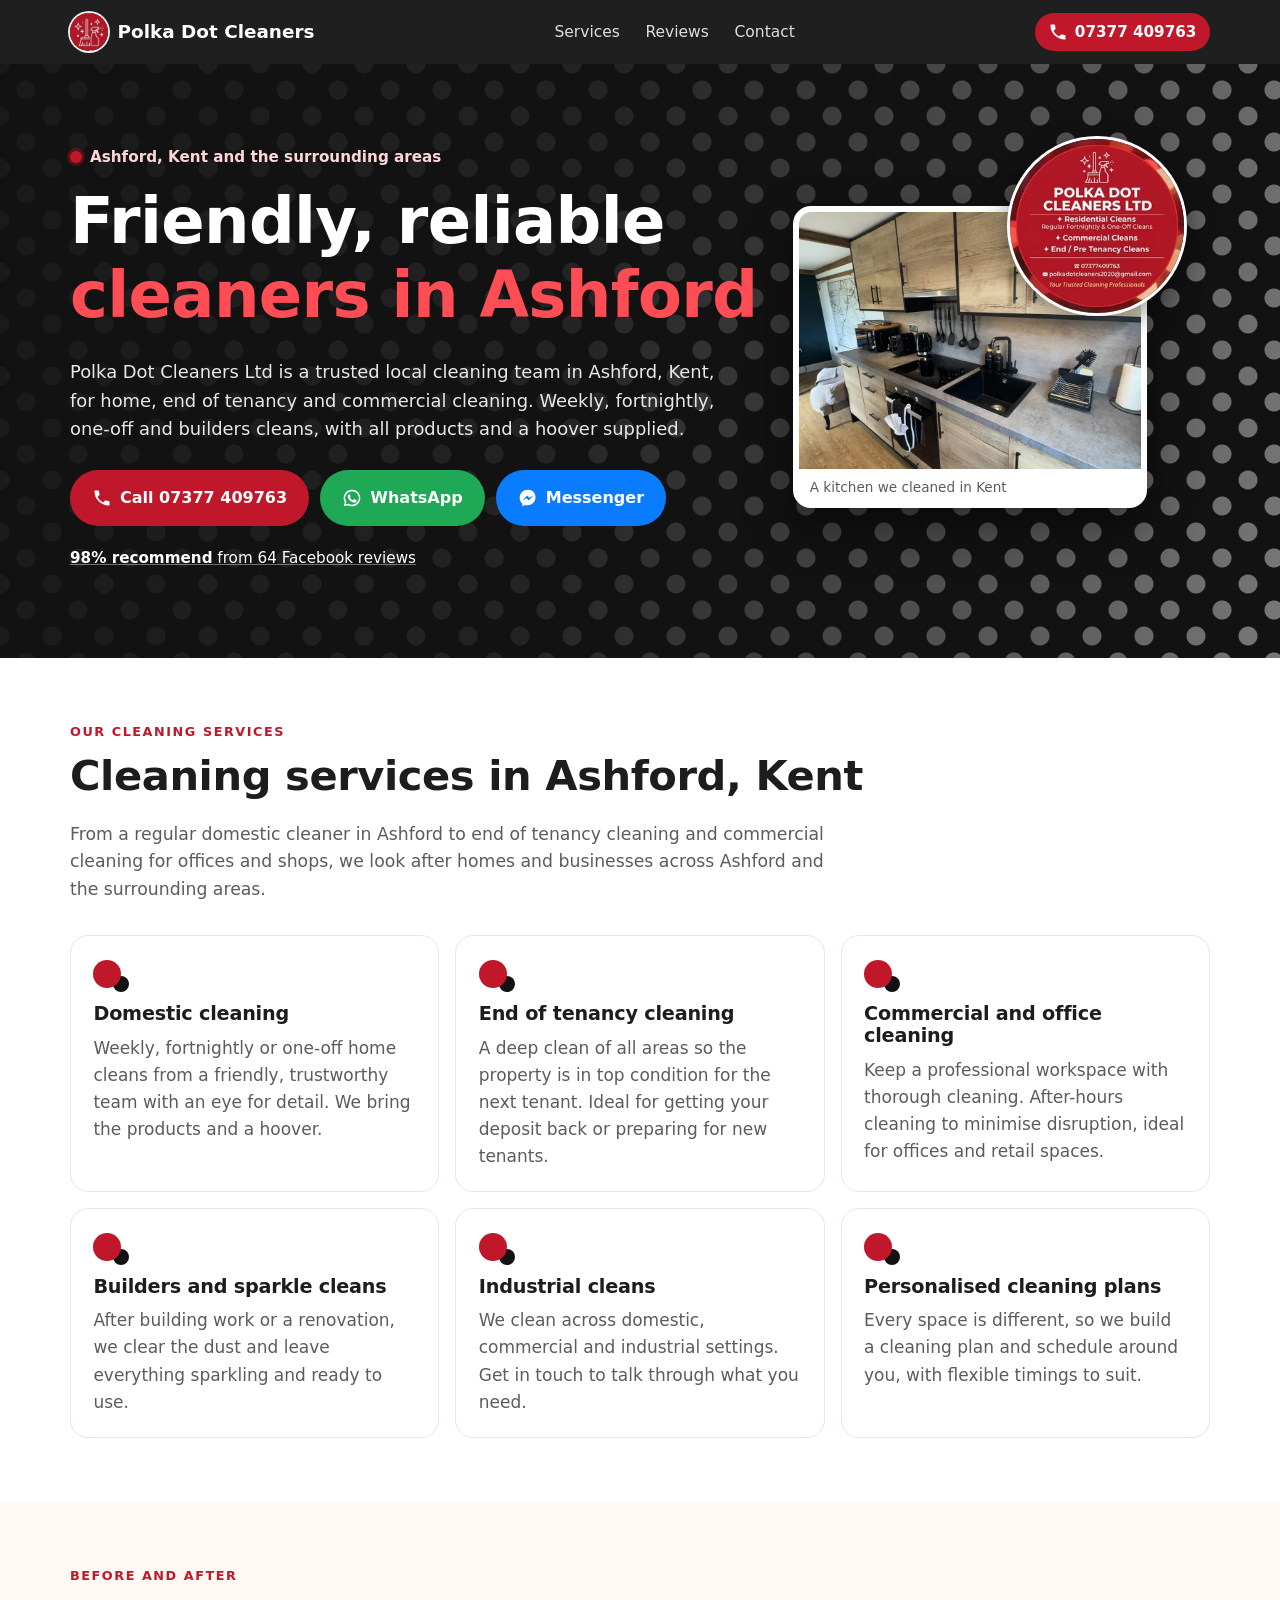
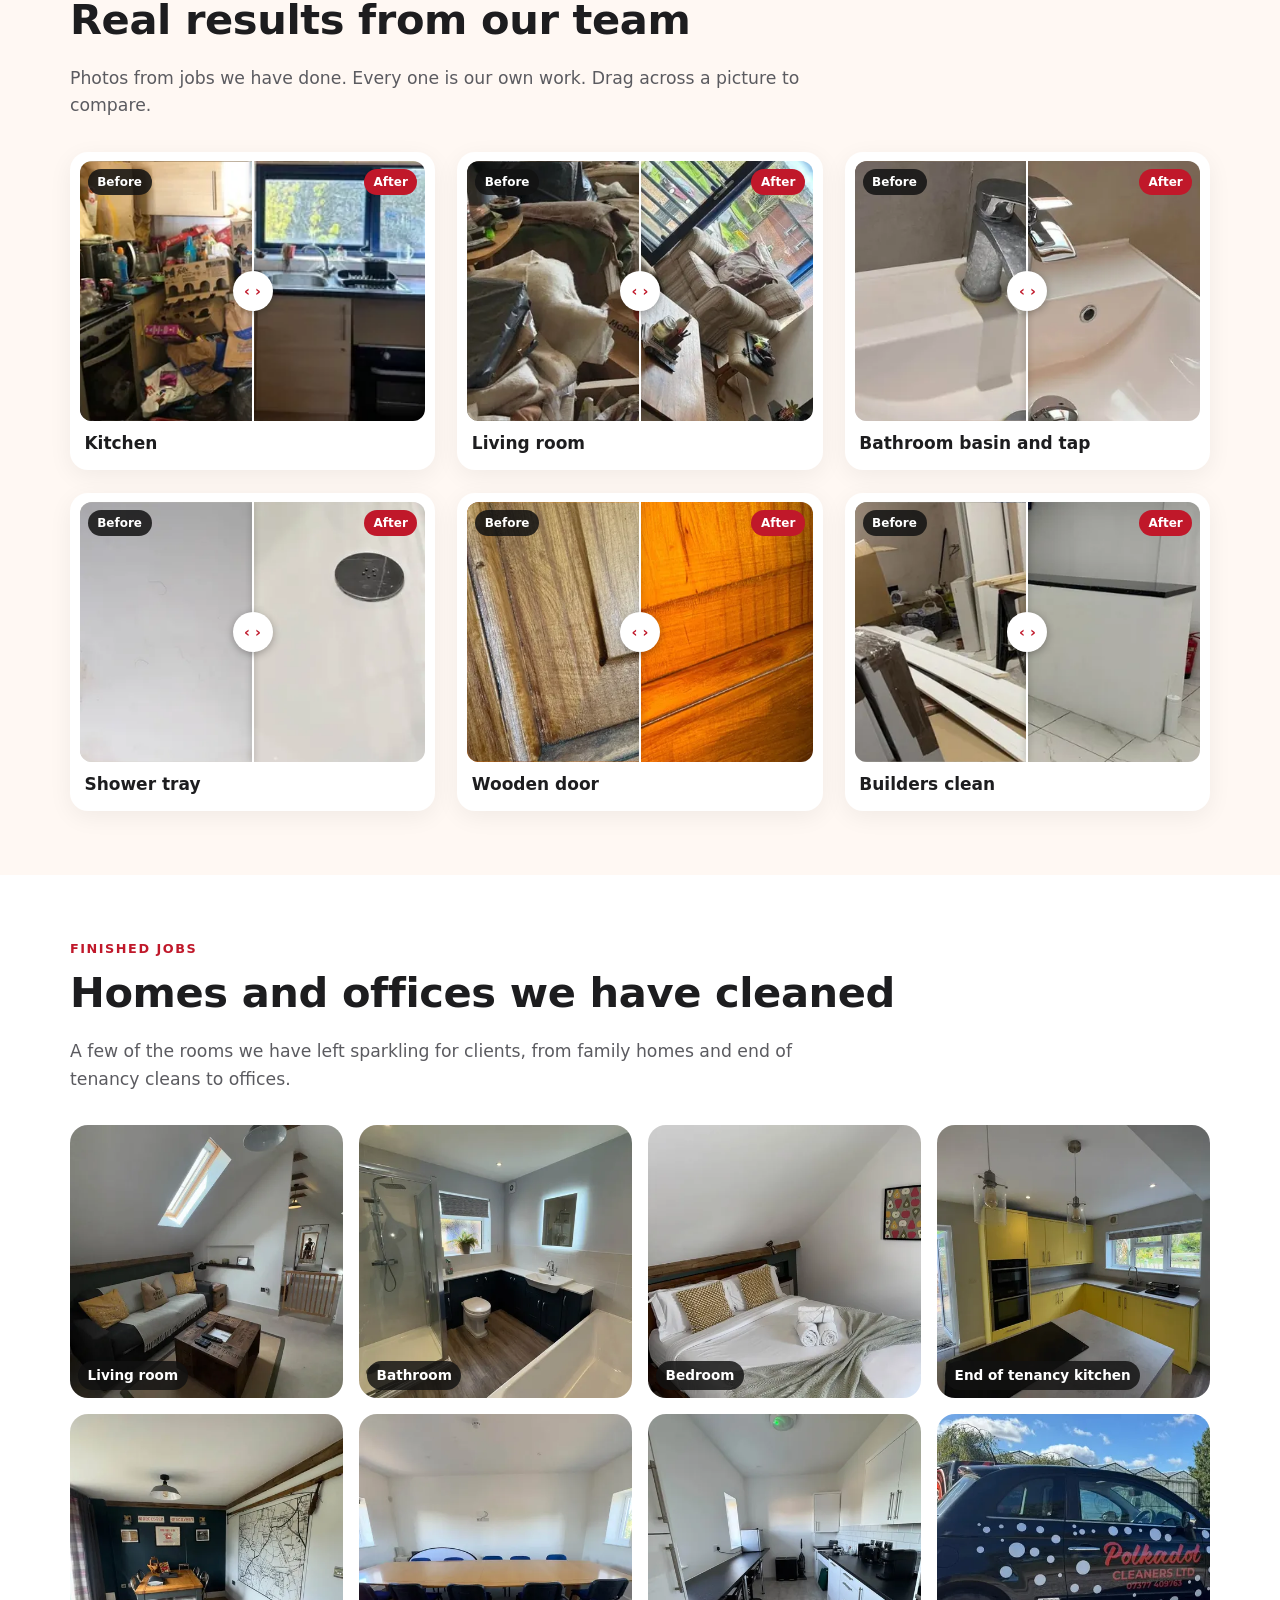
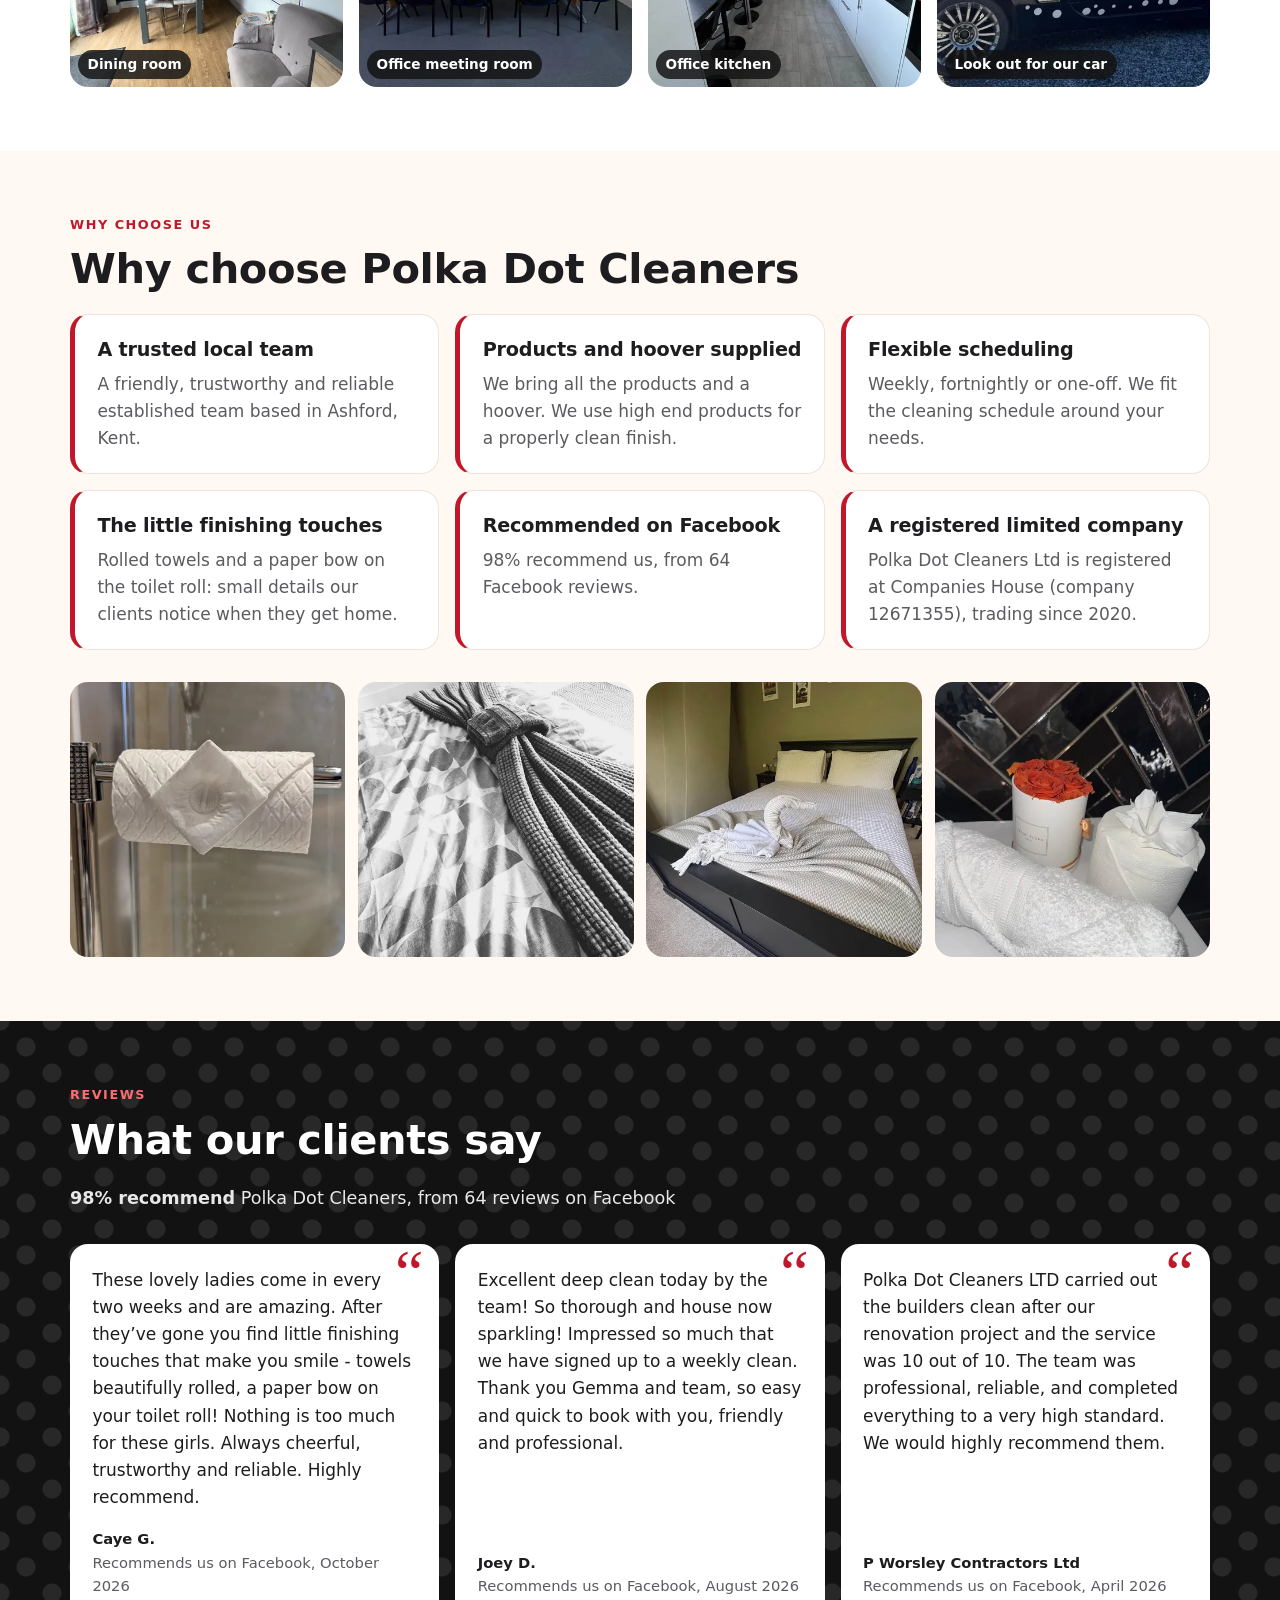
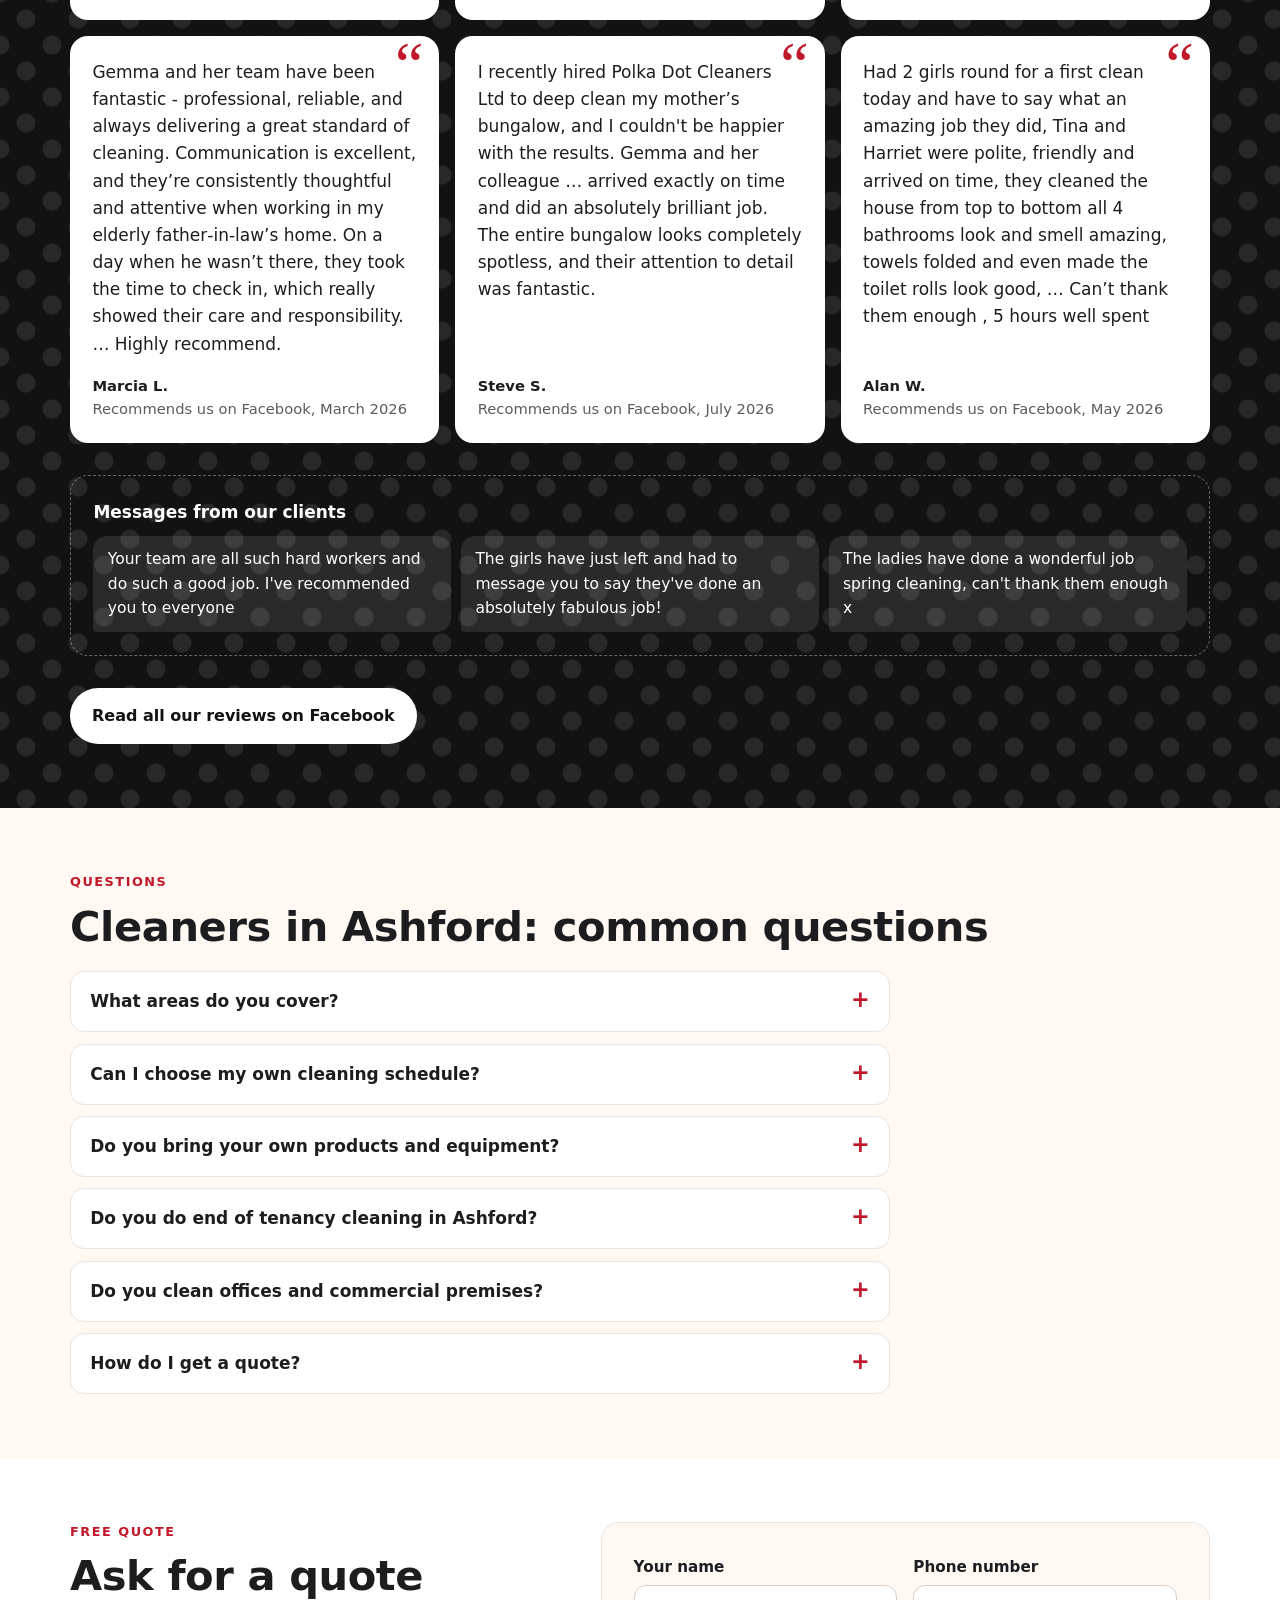
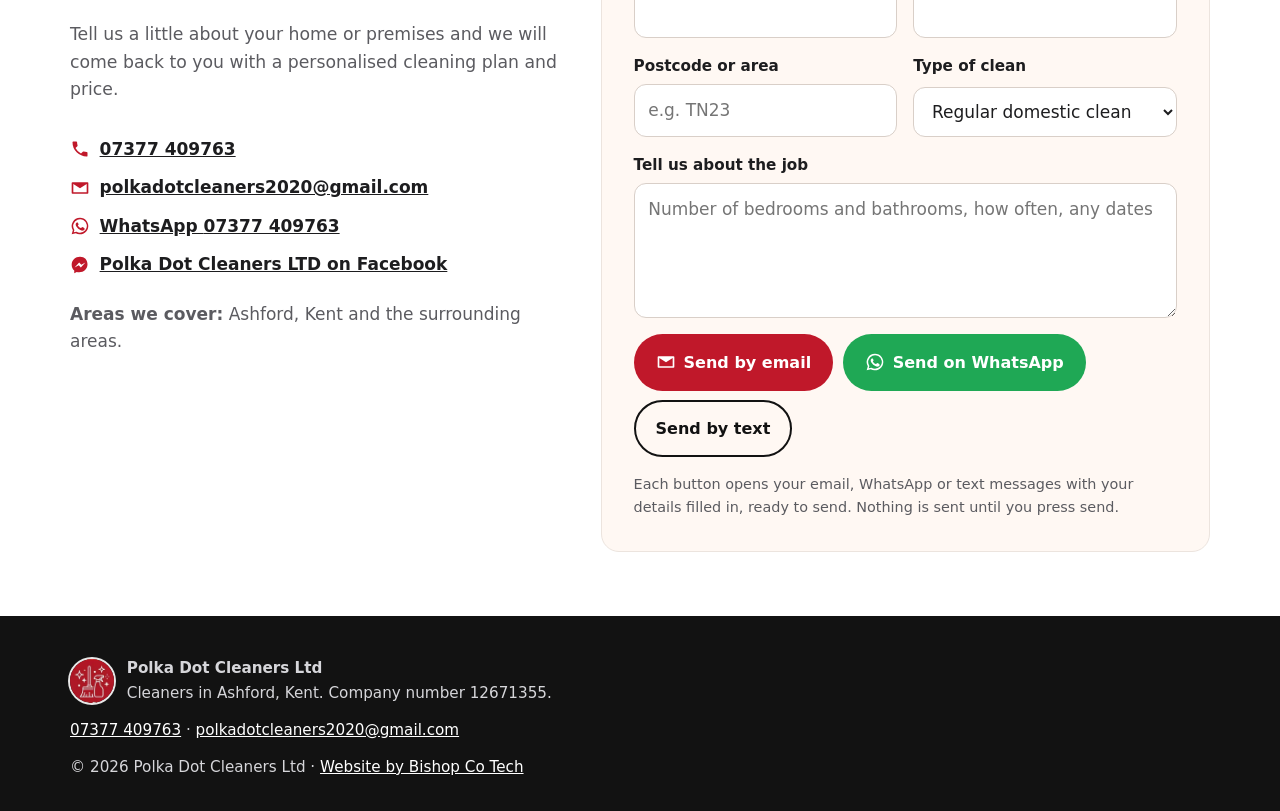
==== commit a6c34fff: "Site build from bishop-co-tech-free 703fb81" ====
--- a/index.html
+++ b/index.html
@@ -3,8 +3,8 @@
   <head>
     <meta charset="UTF-8" />
     <meta name="viewport" content="width=device-width, initial-scale=1.0" />
-    <title>Cleaners in Ashford, Kent | Polka Dot Cleaners Ltd</title>
-    <meta name="description" content="Polka Dot Cleaners Ltd are friendly, reliable cleaners in Ashford, Kent: domestic cleaners, end of tenancy cleaning and commercial cleaning. Call 07377 409763 for a quote." />
+    <title>Polka Dot Cleaners Ltd | Cleaners in Ashford, Kent</title>
+    <meta name="description" content="Polka Dot Cleaners (Polkadot Cleaners) are friendly cleaners in Ashford, Kent: domestic, end of tenancy and commercial cleaning. Call 07377 409763 for a quote." />
     <link rel="canonical" href="https://polkadotcleaners.co.uk/" />
     <link rel="alternate" type="text/plain" href="/llms.txt" title="LLM summary" />
     <meta name="robots" content="index, follow, max-image-preview:large" />
@@ -16,7 +16,7 @@
     <meta property="og:site_name" content="Polka Dot Cleaners Ltd" />
     <meta property="og:url" content="https://polkadotcleaners.co.uk/" />
     <meta property="og:title" content="Polka Dot Cleaners Ltd | Cleaners in Ashford, Kent" />
-    <meta property="og:description" content="Domestic, end of tenancy and commercial cleaning in Ashford, Kent and the surrounding areas. Call 07377 409763." />
+    <meta property="og:description" content="Polka Dot Cleaners (Polkadot Cleaners) are friendly cleaners in Ashford, Kent: domestic, end of tenancy and commercial cleaning. Call 07377 409763 for a quote." />
     <meta property="og:image" content="https://polkadotcleaners.co.uk/og-image.jpg" />
     <meta property="og:image:width" content="1200" />
     <meta property="og:image:height" content="630" />
@@ -24,7 +24,7 @@
     <meta property="og:locale" content="en_GB" />
     <meta name="twitter:card" content="summary_large_image" />
     <meta name="twitter:title" content="Polka Dot Cleaners Ltd | Cleaners in Ashford, Kent" />
-    <meta name="twitter:description" content="Domestic, end of tenancy and commercial cleaning in Ashford, Kent and the surrounding areas. Call 07377 409763." />
+    <meta name="twitter:description" content="Polka Dot Cleaners (Polkadot Cleaners) are friendly cleaners in Ashford, Kent: domestic, end of tenancy and commercial cleaning. Call 07377 409763 for a quote." />
     <meta name="twitter:image" content="https://polkadotcleaners.co.uk/og-image.jpg" />
 
     <link rel="icon" href="/favicon.ico" sizes="any" />
@@ -40,6 +40,7 @@
         "@id": "https://polkadotcleaners.co.uk/#business",
         "name": "Polka Dot Cleaners Ltd",
         "legalName": "POLKA DOT CLEANERS LTD",
+        "alternateName": ["Polka Dot Cleaners", "Polkadot Cleaners"],
         "description": "Cleaners in Ashford, Kent: weekly, fortnightly and one-off domestic cleaning, end of tenancy cleaning, commercial and office cleaning, and builders or sparkle cleans.",
         "url": "https://polkadotcleaners.co.uk/",
         "telephone": "+44 7377 409763",
@@ -98,10 +99,10 @@
         ]
       }
     </script>
-    <script type="module" crossorigin src="/assets/index-D0p17NP8.js"></script>
+    <script type="module" crossorigin src="/assets/index-B0tRpQoL.js"></script>
     <link rel="stylesheet" crossorigin href="/assets/index-B3t4fqPy.css">
   </head>
   <body>
-    <div id="root" data-page="home"><link rel="preload" as="image" imageSrcSet="/logo/logo-mark-96.webp 96w, /logo/logo-mark-192.webp 192w" imageSizes="38px"/><link rel="preload" as="image" imageSrcSet="/photos/fb-kitchen-oak-480.webp 480w, /photos/fb-kitchen-oak-960.webp 960w" imageSizes="(min-width: 900px) 520px, 100vw"/><link rel="preload" as="image" imageSrcSet="/logo/logo-full-240.webp 240w, /logo/logo-full-480.webp 480w" imageSizes="180px"/><link rel="preload" as="image" imageSrcSet="/logo/logo-mark-96.webp 96w, /logo/logo-mark-192.webp 192w" imageSizes="44px"/><a class="skip" href="#top">Skip to content</a><header class="topbar"><div class="wrap topbar-inner"><a href="/" class="brand"><img src="/logo/logo-mark-96.webp" srcSet="/logo/logo-mark-96.webp 96w, /logo/logo-mark-192.webp 192w" sizes="38px" width="38" height="38" alt="" class="emblem emblem-mark" decoding="async"/><span>Polka Dot Cleaners</span></a><nav aria-label="Sections"><a href="/our-cleaning-services/">Services</a><a href="/reviews/">Reviews</a><a href="/contact/">Contact</a></nav><a class="topbar-call" href="tel:+447377409763" aria-label="Call 07377 409763"><svg viewBox="0 0 24 24" width="20" height="20" aria-hidden="true"><path fill="currentColor" d="M6.6 10.8a15.1 15.1 0 0 0 6.6 6.6l2.2-2.2a1 1 0 0 1 1-.25 11.4 11.4 0 0 0 3.6.57 1 1 0 0 1 1 1V20a1 1 0 0 1-1 1A17 17 0 0 1 3 4a1 1 0 0 1 1-1h3.5a1 1 0 0 1 1 1c0 1.25.2 2.45.57 3.57a1 1 0 0 1-.25 1z"></path></svg> <span>07377 409763</span></a></div></header><main id="top"><section class="hero"><div class="wrap hero-inner"><div class="hero-copy"><p class="hero-kicker"><span class="dot" aria-hidden="true"></span> <!-- -->Ashford, Kent and the surrounding areas</p><h1>Friendly, reliable <span class="nowrap">cleaners in Ashford</span></h1><p class="hero-lede">Polka Dot Cleaners Ltd is a trusted local team for home, end of tenancy and commercial cleaning. Weekly, fortnightly, one-off and builders cleans, with all products and a hoover supplied.</p><div class="actions "><a class="btn btn-red" href="tel:+447377409763"><svg viewBox="0 0 24 24" width="20" height="20" aria-hidden="true"><path fill="currentColor" d="M6.6 10.8a15.1 15.1 0 0 0 6.6 6.6l2.2-2.2a1 1 0 0 1 1-.25 11.4 11.4 0 0 0 3.6.57 1 1 0 0 1 1 1V20a1 1 0 0 1-1 1A17 17 0 0 1 3 4a1 1 0 0 1 1-1h3.5a1 1 0 0 1 1 1c0 1.25.2 2.45.57 3.57a1 1 0 0 1-.25 1z"></path></svg> Call <!-- -->07377 409763</a><a class="btn btn-whatsapp" href="https://wa.me/447377409763" target="_blank" rel="noopener"><svg viewBox="0 0 24 24" width="20" height="20" aria-hidden="true"><path fill="currentColor" d="M12 2a10 10 0 0 0-8.6 15.1L2 22l5-1.3A10 10 0 1 0 12 2zm0 18.2a8.2 8.2 0 0 1-4.2-1.2l-.3-.2-3 .8.8-2.9-.2-.3A8.2 8.2 0 1 1 12 20.2zm4.5-6.1c-.2-.1-1.5-.7-1.7-.8s-.4-.1-.6.1-.7.8-.8 1-.3.2-.5.1a6.7 6.7 0 0 1-3.3-2.9c-.3-.4.3-.4.7-1.3.1-.2 0-.3 0-.4l-.8-1.8c-.2-.5-.4-.4-.6-.4h-.5a1 1 0 0 0-.7.3 3 3 0 0 0-.9 2.2 5.2 5.2 0 0 0 1.1 2.7 11.8 11.8 0 0 0 4.5 4c1.7.7 2.3.8 3.2.6a2.7 2.7 0 0 0 1.8-1.3 2.2 2.2 0 0 0 .2-1.3c-.1-.1-.2-.2-.5-.3z"></path></svg> WhatsApp</a><a class="btn btn-messenger" href="https://m.me/100063488411569" target="_blank" rel="noopener"><svg viewBox="0 0 24 24" width="20" height="20" aria-hidden="true"><path fill="currentColor" d="M12 2C6.4 2 2 6.1 2 11.6c0 2.9 1.2 5.4 3.1 7.1v3.3l3-1.7c.9.3 1.9.4 2.9.4 5.6 0 10-4.1 10-9.6S17.6 2 12 2zm1 12.9-2.5-2.7-5 2.7 5.5-5.8 2.6 2.7 4.9-2.7z"></path></svg> Messenger</a></div><p class="hero-proof"><a href="https://www.facebook.com/profile.php?id=100063488411569&amp;sk=reviews" target="_blank" rel="noopener"><strong>98<!-- -->% recommend</strong> from <!-- -->64<!-- --> Facebook reviews</a></p></div><div class="hero-media"><figure class="hero-photo"><img src="/photos/fb-kitchen-oak-960.webp" srcSet="/photos/fb-kitchen-oak-480.webp 480w, /photos/fb-kitchen-oak-960.webp 960w" sizes="(min-width: 900px) 520px, 100vw" width="960" height="960" alt="A bright oak kitchen in Kent after a Polka Dot Cleaners clean, with clear worktops and a spotless hob" loading="eager" decoding="async"/><figcaption>A kitchen we cleaned in Kent</figcaption></figure><img src="/logo/logo-full-240.webp" srcSet="/logo/logo-full-240.webp 240w, /logo/logo-full-480.webp 480w" sizes="180px" width="180" height="180" alt="Polka Dot Cleaners Ltd logo" class="emblem emblem-full hero-emblem" decoding="async"/></div></div></section><section id="services" class="section"><div class="wrap"><p class="eyebrow">Our cleaning services</p><h2>Cleaning services in Ashford, Kent</h2><p class="lede">From a regular domestic cleaner in Ashford to end of tenancy cleaning and commercial cleaning for offices and shops, we look after homes and businesses across Ashford and the surrounding areas.</p><div class="cards services"><article id="domestic" class="card"><span class="card-dot" aria-hidden="true"></span><h3>Domestic cleaning</h3><p>Weekly, fortnightly or one-off home cleans from a friendly, trustworthy team with an eye for detail. We bring the products and a hoover.</p></article><article id="end-of-tenancy" class="card"><span class="card-dot" aria-hidden="true"></span><h3>End of tenancy cleaning</h3><p>A deep clean of all areas so the property is in top condition for the next tenant. Ideal for getting your deposit back or preparing for new tenants.</p></article><article id="commercial" class="card"><span class="card-dot" aria-hidden="true"></span><h3>Commercial and office cleaning</h3><p>Keep a professional workspace with thorough cleaning. After-hours cleaning to minimise disruption, ideal for offices and retail spaces.</p></article><article id="builders" class="card"><span class="card-dot" aria-hidden="true"></span><h3>Builders and sparkle cleans</h3><p>After building work or a renovation, we clear the dust and leave everything sparkling and ready to use.</p></article><article id="industrial" class="card"><span class="card-dot" aria-hidden="true"></span><h3>Industrial cleans</h3><p>We clean across domestic, commercial and industrial settings. Get in touch to talk through what you need.</p></article><article id="plans" class="card"><span class="card-dot" aria-hidden="true"></span><h3>Personalised cleaning plans</h3><p>Every space is different, so we build a cleaning plan and schedule around you, with flexible timings to suit.</p></article></div></div></section><section id="results" class="section alt"><div class="wrap"><p class="eyebrow">Before and after</p><h2>Real results from our team</h2><p class="lede">Photos from jobs we have done. Every one is our own work. Drag across a picture to compare.</p><div class="ba-grid"><figure class="ba"><div class="bas"><img src="/photos/kitchen-after-960.webp" srcSet="/photos/kitchen-after-480.webp 480w, /photos/kitchen-after-960.webp 960w" sizes="(min-width: 1040px) 340px, (min-width: 700px) 50vw, 100vw" width="960" height="407" alt="The same kitchen after a Polka Dot Cleaners deep clean, with clear worktops, a clean hob and a tidy floor" draggable="false" loading="lazy" decoding="async"/><img src="/photos/kitchen-before-960.webp" srcSet="/photos/kitchen-before-480.webp 480w, /photos/kitchen-before-960.webp 960w" sizes="(min-width: 1040px) 340px, (min-width: 700px) 50vw, 100vw" width="960" height="538" alt="A cluttered kitchen in Ashford before cleaning, with worktops and floor covered in bags and boxes" draggable="false" loading="lazy" decoding="async" style="clip-path:inset(0 50% 0 0)"/><span class="tag tag-before">Before</span><span class="tag tag-after bas-after">After</span><div class="bas-handle" style="left:50%" aria-hidden="true"><span class="bas-line"></span><span class="bas-knob">‹ ›</span></div><input class="bas-range" type="range" min="0" max="100" aria-label="Compare kitchen, before and after" value="50"/></div><figcaption>Kitchen</figcaption></figure><figure class="ba"><div class="bas"><img src="/photos/lounge-after-713.webp" srcSet="/photos/lounge-after-480.webp 480w, /photos/lounge-after-713.webp 713w" sizes="(min-width: 1040px) 340px, (min-width: 700px) 50vw, 100vw" width="713" height="1232" alt="The same living room after cleaning, with a hoovered carpet, tidy sofas and a clear coffee table" draggable="false" loading="lazy" decoding="async" style="object-position:center 55%"/><img src="/photos/lounge-before-562.webp" srcSet="/photos/lounge-before-480.webp 480w, /photos/lounge-before-562.webp 562w" sizes="(min-width: 1040px) 340px, (min-width: 700px) 50vw, 100vw" width="562" height="1232" alt="A living room before cleaning, covered in rubbish bags, boxes and clutter" draggable="false" loading="lazy" decoding="async" style="object-position:center 60%;clip-path:inset(0 50% 0 0)"/><span class="tag tag-before">Before</span><span class="tag tag-after bas-after">After</span><div class="bas-handle" style="left:50%" aria-hidden="true"><span class="bas-line"></span><span class="bas-knob">‹ ›</span></div><input class="bas-range" type="range" min="0" max="100" aria-label="Compare living room, before and after" value="50"/></div><figcaption>Living room</figcaption></figure><figure class="ba"><div class="bas"><img src="/photos/fb-basin-after-900.webp" srcSet="/photos/fb-basin-after-480.webp 480w, /photos/fb-basin-after-900.webp 900w" sizes="(min-width: 1040px) 340px, (min-width: 700px) 50vw, 100vw" width="900" height="900" alt="The same basin after cleaning, with a shining chrome tap and plug" draggable="false" loading="lazy" decoding="async"/><img src="/photos/fb-basin-before-900.webp" srcSet="/photos/fb-basin-before-480.webp 480w, /photos/fb-basin-before-900.webp 900w" sizes="(min-width: 1040px) 340px, (min-width: 700px) 50vw, 100vw" width="900" height="900" alt="A bathroom basin with a tap dulled by limescale and a stained plug before cleaning" draggable="false" loading="lazy" decoding="async" style="clip-path:inset(0 50% 0 0)"/><span class="tag tag-before">Before</span><span class="tag tag-after bas-after">After</span><div class="bas-handle" style="left:50%" aria-hidden="true"><span class="bas-line"></span><span class="bas-knob">‹ ›</span></div><input class="bas-range" type="range" min="0" max="100" aria-label="Compare bathroom basin and tap, before and after" value="50"/></div><figcaption>Bathroom basin and tap</figcaption></figure><figure class="ba"><div class="bas"><img src="/photos/fb-shower-after-727.webp" srcSet="/photos/fb-shower-after-480.webp 480w, /photos/fb-shower-after-727.webp 727w" sizes="(min-width: 1040px) 340px, (min-width: 700px) 50vw, 100vw" width="727" height="727" alt="The same shower tray cleaned back to bright white" draggable="false" loading="lazy" decoding="async"/><img src="/photos/fb-shower-before-960.webp" srcSet="/photos/fb-shower-before-480.webp 480w, /photos/fb-shower-before-960.webp 960w" sizes="(min-width: 1040px) 340px, (min-width: 700px) 50vw, 100vw" width="960" height="717" alt="A shower tray with orange staining and soap scum before cleaning" draggable="false" loading="lazy" decoding="async" style="clip-path:inset(0 50% 0 0)"/><span class="tag tag-before">Before</span><span class="tag tag-after bas-after">After</span><div class="bas-handle" style="left:50%" aria-hidden="true"><span class="bas-line"></span><span class="bas-knob">‹ ›</span></div><input class="bas-range" type="range" min="0" max="100" aria-label="Compare shower tray, before and after" value="50"/></div><figcaption>Shower tray</figcaption></figure><figure class="ba"><div class="bas"><img src="/photos/fb-door-after-960.webp" srcSet="/photos/fb-door-after-480.webp 480w, /photos/fb-door-after-960.webp 960w" sizes="(min-width: 1040px) 340px, (min-width: 700px) 50vw, 100vw" width="960" height="960" alt="The same wooden door panel cleaned and polished to a rich shine" draggable="false" loading="lazy" decoding="async"/><img src="/photos/fb-door-before-960.webp" srcSet="/photos/fb-door-before-480.webp 480w, /photos/fb-door-before-960.webp 960w" sizes="(min-width: 1040px) 340px, (min-width: 700px) 50vw, 100vw" width="960" height="960" alt="A dull, dusty wooden door panel before cleaning" draggable="false" loading="lazy" decoding="async" style="clip-path:inset(0 50% 0 0)"/><span class="tag tag-before">Before</span><span class="tag tag-after bas-after">After</span><div class="bas-handle" style="left:50%" aria-hidden="true"><span class="bas-line"></span><span class="bas-knob">‹ ›</span></div><input class="bas-range" type="range" min="0" max="100" aria-label="Compare wooden door, before and after" value="50"/></div><figcaption>Wooden door</figcaption></figure><figure class="ba"><div class="bas"><img src="/photos/reception-after-960.webp" srcSet="/photos/reception-after-480.webp 480w, /photos/reception-after-960.webp 960w" sizes="(min-width: 1040px) 340px, (min-width: 700px) 50vw, 100vw" width="960" height="646" alt="The finished reception area after a builders clean, with a clean counter and gleaming marble-effect floor" draggable="false" loading="lazy" decoding="async"/><img src="/photos/reception-before-960.webp" srcSet="/photos/reception-before-480.webp 480w, /photos/reception-before-960.webp 960w" sizes="(min-width: 1040px) 340px, (min-width: 700px) 50vw, 100vw" width="960" height="632" alt="A commercial unit during building work, with sawhorses, timber and dust on the floor" draggable="false" loading="lazy" decoding="async" style="clip-path:inset(0 50% 0 0)"/><span class="tag tag-before">Before</span><span class="tag tag-after bas-after">After</span><div class="bas-handle" style="left:50%" aria-hidden="true"><span class="bas-line"></span><span class="bas-knob">‹ ›</span></div><input class="bas-range" type="range" min="0" max="100" aria-label="Compare builders clean, before and after" value="50"/></div><figcaption>Builders clean</figcaption></figure></div></div></section><section id="gallery" class="section"><div class="wrap"><p class="eyebrow">Finished jobs</p><h2>Homes and offices we have cleaned</h2><p class="lede">A few of the rooms we have left sparkling for clients, from family homes and end of tenancy cleans to offices.</p><div class="gallery"><figure><img src="/photos/fb-lounge-loft-960.webp" srcSet="/photos/fb-lounge-loft-480.webp 480w, /photos/fb-lounge-loft-960.webp 960w" sizes="(min-width: 900px) 280px, 50vw" width="960" height="960" alt="A loft living room left tidy, with a hoovered carpet and plumped cushions" loading="lazy" decoding="async"/><figcaption>Living room</figcaption></figure><figure><img src="/photos/fb-bathroom-navy-960.webp" srcSet="/photos/fb-bathroom-navy-480.webp 480w, /photos/fb-bathroom-navy-960.webp 960w" sizes="(min-width: 900px) 280px, 50vw" width="960" height="960" alt="A bathroom with a glass shower, bath and navy vanity unit, cleaned and shining" loading="lazy" decoding="async"/><figcaption>Bathroom</figcaption></figure><figure><img src="/photos/fb-bedroom-loft-960.webp" srcSet="/photos/fb-bedroom-loft-480.webp 480w, /photos/fb-bedroom-loft-960.webp 960w" sizes="(min-width: 900px) 280px, 50vw" width="960" height="960" alt="A loft bedroom with a freshly made bed and rolled towels" loading="lazy" decoding="async"/><figcaption>Bedroom</figcaption></figure><figure><img src="/photos/fb-kitchen-yellow-960.webp" srcSet="/photos/fb-kitchen-yellow-480.webp 480w, /photos/fb-kitchen-yellow-960.webp 960w" sizes="(min-width: 900px) 280px, 50vw" width="960" height="960" alt="A yellow kitchen with an island, cleaned and ready for new tenants" loading="lazy" decoding="async"/><figcaption>End of tenancy kitchen</figcaption></figure><figure><img src="/photos/fb-dining-960.webp" srcSet="/photos/fb-dining-480.webp 480w, /photos/fb-dining-960.webp 960w" sizes="(min-width: 900px) 280px, 50vw" width="960" height="960" alt="A dining area with a wooden table and chairs, left clean and tidy" loading="lazy" decoding="async"/><figcaption>Dining room</figcaption></figure><figure><img src="/photos/fb-meeting-room-960.webp" srcSet="/photos/fb-meeting-room-480.webp 480w, /photos/fb-meeting-room-960.webp 960w" sizes="(min-width: 900px) 280px, 50vw" width="960" height="960" alt="An office meeting room with a long table and chairs after a commercial clean" loading="lazy" decoding="async"/><figcaption>Office meeting room</figcaption></figure><figure><img src="/photos/fb-office-kitchen-960.webp" srcSet="/photos/fb-office-kitchen-480.webp 480w, /photos/fb-office-kitchen-960.webp 960w" sizes="(min-width: 900px) 280px, 50vw" width="960" height="960" alt="An office kitchen with clean worktops and breakfast bar after a commercial clean" loading="lazy" decoding="async"/><figcaption>Office kitchen</figcaption></figure><figure><img src="/photos/fb-car-592.webp" srcSet="/photos/fb-car-480.webp 480w, /photos/fb-car-592.webp 592w" sizes="(min-width: 900px) 280px, 50vw" width="592" height="592" alt="The black Polka Dot Cleaners car with white polka dots and the company name and phone number" loading="lazy" decoding="async"/><figcaption>Look out for our car</figcaption></figure></div></div></section><section id="why" class="section alt"><div class="wrap"><p class="eyebrow">Why choose us</p><h2>Why choose Polka Dot Cleaners</h2><div class="cards reasons"><article class="card"><h3>A trusted local team</h3><p>A friendly, trustworthy and reliable established team based in Ashford, Kent.</p></article><article class="card"><h3>Products and hoover supplied</h3><p>We bring all the products and a hoover. We use high end products for a properly clean finish.</p></article><article class="card"><h3>Flexible scheduling</h3><p>Weekly, fortnightly or one-off. We fit the cleaning schedule around your needs.</p></article><article class="card"><h3>The little finishing touches</h3><p>Rolled towels and a paper bow on the toilet roll: small details our clients notice when they get home.</p></article><article class="card"><h3>Recommended on Facebook</h3><p>98% recommend us, from 64 Facebook reviews.</p></article><article class="card"><h3>A registered limited company</h3><p>Polka Dot Cleaners Ltd is registered at Companies House (company 12671355), trading since 2020.</p></article></div><div class="touches"><figure><img src="/photos/toilet-roll-bow-960.webp" srcSet="/photos/toilet-roll-bow-480.webp 480w, /photos/toilet-roll-bow-960.webp 960w" sizes="(min-width: 900px) 260px, 50vw" width="960" height="1272" alt="A toilet roll finished with a folded paper bow, one of the Polka Dot Cleaners finishing touches" loading="lazy" decoding="async"/></figure><figure><img src="/photos/robe-bow-960.webp" srcSet="/photos/robe-bow-480.webp 480w, /photos/robe-bow-960.webp 960w" sizes="(min-width: 900px) 260px, 50vw" width="960" height="1276" alt="A dressing gown folded and tied in a neat bow on a freshly made bed" loading="lazy" decoding="async"/></figure><figure><img src="/photos/fb-towel-swan-960.webp" srcSet="/photos/fb-towel-swan-480.webp 480w, /photos/fb-towel-swan-960.webp 960w" sizes="(min-width: 900px) 260px, 50vw" width="960" height="960" alt="A towel folded into a swan on a freshly made double bed" loading="lazy" decoding="async"/></figure><figure><img src="/photos/fb-towel-rose-960.webp" srcSet="/photos/fb-towel-rose-480.webp 480w, /photos/fb-towel-rose-960.webp 960w" sizes="(min-width: 900px) 260px, 50vw" width="960" height="960" alt="Rolled white towels and a vase of roses left neatly on a clean bathroom surface" loading="lazy" decoding="async"/></figure></div></div></section><section id="reviews" class="section dots"><div class="wrap"><p class="eyebrow">Reviews</p><h2>What our clients say</h2><p class="rating"><strong>98<!-- -->% recommend</strong> Polka Dot Cleaners, from<!-- --> <!-- -->64<!-- --> reviews on Facebook</p><div class="reviews"><figure class="review"><blockquote><p>These lovely ladies come in every two weeks and are amazing. After they’ve gone you find little finishing touches that make you smile - towels beautifully rolled, a paper bow on your toilet roll! Nothing is too much for these girls. Always cheerful, trustworthy and reliable. Highly recommend.</p></blockquote><figcaption><strong>Caye G.</strong><span>Recommends us on Facebook, <!-- -->October 2026</span></figcaption></figure><figure class="review"><blockquote><p>Excellent deep clean today by the team! So thorough and house now sparkling! Impressed so much that we have signed up to a weekly clean. Thank you Gemma and team, so easy and quick to book with you, friendly and professional.</p></blockquote><figcaption><strong>Joey D.</strong><span>Recommends us on Facebook, <!-- -->August 2026</span></figcaption></figure><figure class="review"><blockquote><p>Polka Dot Cleaners LTD carried out the builders clean after our renovation project and the service was 10 out of 10. The team was professional, reliable, and completed everything to a very high standard. We would highly recommend them.</p></blockquote><figcaption><strong>P Worsley Contractors Ltd</strong><span>Recommends us on Facebook, <!-- -->April 2026</span></figcaption></figure><figure class="review"><blockquote><p>Gemma and her team have been fantastic - professional, reliable, and always delivering a great standard of cleaning. Communication is excellent, and they’re consistently thoughtful and attentive when working in my elderly father‑in‑law’s home. On a day when he wasn’t there, they took the time to check in, which really showed their care and responsibility. … Highly recommend.</p></blockquote><figcaption><strong>Marcia L.</strong><span>Recommends us on Facebook, <!-- -->March 2026</span></figcaption></figure><figure class="review"><blockquote><p>I recently hired Polka Dot Cleaners Ltd to deep clean my mother’s bungalow, and I couldn&#x27;t be happier with the results. Gemma and her colleague … arrived exactly on time and did an absolutely brilliant job. The entire bungalow looks completely spotless, and their attention to detail was fantastic.</p></blockquote><figcaption><strong>Steve S.</strong><span>Recommends us on Facebook, <!-- -->July 2026</span></figcaption></figure><figure class="review"><blockquote><p>Had 2 girls round for a first clean today and have to say what an amazing job they did, Tina and Harriet were polite, friendly and arrived on time, they cleaned the house from top to bottom all 4 bathrooms look and smell amazing, towels folded and even made the toilet rolls look good, … Can’t thank them enough , 5 hours well spent</p></blockquote><figcaption><strong>Alan W.</strong><span>Recommends us on Facebook, <!-- -->May 2026</span></figcaption></figure></div><div class="messages"><p class="messages-title">Messages from our clients</p><ul><li>Your team are all such hard workers and do such a good job. I&#x27;ve recommended you to everyone</li><li>The girls have just left and had to message you to say they&#x27;ve done an absolutely fabulous job!</li><li>The ladies have done a wonderful job spring cleaning, can&#x27;t thank them enough x</li></ul></div><div class="actions"><a class="btn btn-white" href="https://www.facebook.com/profile.php?id=100063488411569&amp;sk=reviews" target="_blank" rel="noopener">Read all our reviews on Facebook</a></div></div></section><section id="faq" class="section alt"><div class="wrap"><p class="eyebrow">Questions</p><h2>Cleaners in Ashford: common questions</h2><div class="faq"><details><summary>What areas do you cover?</summary><p>We clean homes and businesses in Ashford, Kent and the surrounding areas. If you are not sure whether we reach you, call or message us.</p></details><details><summary>Can I choose my own cleaning schedule?</summary><p>Absolutely. We offer flexible scheduling: weekly, fortnightly or one-off cleans, planned around what you need.</p></details><details><summary>Do you bring your own products and equipment?</summary><p>Yes. We supply all products and a hoover. For hygiene reasons we do ask clients to provide a mop if one is needed.</p></details><details><summary>Do you do end of tenancy cleaning in Ashford?</summary><p>Yes. Our end of tenancy clean is a deep clean of all areas, perfect for getting your deposit back or getting a property ready for new tenants.</p></details><details><summary>Do you clean offices and commercial premises?</summary><p>Yes. We offer commercial cleaning for offices and retail spaces, including after-hours cleaning to minimise disruption.</p></details><details><summary>How do I get a quote?</summary><p>Fill in the quote form below, call 07377 409763, or message us on WhatsApp or Facebook Messenger.</p></details></div></div></section><section id="quote" class="section"><div class="wrap quote"><div class="quote-info"><p class="eyebrow">Free quote</p><h2>Ask for a quote</h2><p class="lede">Tell us a little about your home or premises and we will come back to you with a personalised cleaning plan and price.</p><ul class="contact-list"><li><svg viewBox="0 0 24 24" width="20" height="20" aria-hidden="true"><path fill="currentColor" d="M6.6 10.8a15.1 15.1 0 0 0 6.6 6.6l2.2-2.2a1 1 0 0 1 1-.25 11.4 11.4 0 0 0 3.6.57 1 1 0 0 1 1 1V20a1 1 0 0 1-1 1A17 17 0 0 1 3 4a1 1 0 0 1 1-1h3.5a1 1 0 0 1 1 1c0 1.25.2 2.45.57 3.57a1 1 0 0 1-.25 1z"></path></svg><a class="link" href="tel:+447377409763">07377 409763</a></li><li><svg viewBox="0 0 24 24" width="20" height="20" aria-hidden="true"><path fill="currentColor" d="M3 5h18a1 1 0 0 1 1 1v12a1 1 0 0 1-1 1H3a1 1 0 0 1-1-1V6a1 1 0 0 1 1-1zm9 7.2L4 7.3V17h16V7.3z"></path></svg><a class="link" href="mailto:polkadotcleaners2020@gmail.com">polkadotcleaners2020@gmail.com</a></li><li><svg viewBox="0 0 24 24" width="20" height="20" aria-hidden="true"><path fill="currentColor" d="M12 2a10 10 0 0 0-8.6 15.1L2 22l5-1.3A10 10 0 1 0 12 2zm0 18.2a8.2 8.2 0 0 1-4.2-1.2l-.3-.2-3 .8.8-2.9-.2-.3A8.2 8.2 0 1 1 12 20.2zm4.5-6.1c-.2-.1-1.5-.7-1.7-.8s-.4-.1-.6.1-.7.8-.8 1-.3.2-.5.1a6.7 6.7 0 0 1-3.3-2.9c-.3-.4.3-.4.7-1.3.1-.2 0-.3 0-.4l-.8-1.8c-.2-.5-.4-.4-.6-.4h-.5a1 1 0 0 0-.7.3 3 3 0 0 0-.9 2.2 5.2 5.2 0 0 0 1.1 2.7 11.8 11.8 0 0 0 4.5 4c1.7.7 2.3.8 3.2.6a2.7 2.7 0 0 0 1.8-1.3 2.2 2.2 0 0 0 .2-1.3c-.1-.1-.2-.2-.5-.3z"></path></svg><a class="link" href="https://wa.me/447377409763" target="_blank" rel="noopener">WhatsApp <!-- -->07377 409763</a></li><li><svg viewBox="0 0 24 24" width="20" height="20" aria-hidden="true"><path fill="currentColor" d="M12 2C6.4 2 2 6.1 2 11.6c0 2.9 1.2 5.4 3.1 7.1v3.3l3-1.7c.9.3 1.9.4 2.9.4 5.6 0 10-4.1 10-9.6S17.6 2 12 2zm1 12.9-2.5-2.7-5 2.7 5.5-5.8 2.6 2.7 4.9-2.7z"></path></svg><a class="link" href="https://www.facebook.com/p/Polka-Dot-Cleaners-LTD-100063488411569/" target="_blank" rel="noopener">Polka Dot Cleaners LTD on Facebook</a></li></ul><p class="area-note"><strong>Areas we cover:</strong> <!-- -->Ashford, Kent and the surrounding areas<!-- -->.</p></div><form class="quote-form"><div class="field"><label for="q-name">Your name</label><input id="q-name" autoComplete="name" required="" name="name" value=""/></div><div class="field"><label for="q-phone">Phone number</label><input id="q-phone" type="tel" autoComplete="tel" required="" name="phone" value=""/></div><div class="field"><label for="q-area">Postcode or area</label><input id="q-area" autoComplete="postal-code" placeholder="e.g. TN23" name="area" value=""/></div><div class="field"><label for="q-type">Type of clean</label><select id="q-type" name="type"><option selected="">Regular domestic clean</option><option>One-off or deep clean</option><option>End of tenancy clean</option><option>Builders or sparkle clean</option><option>Commercial or office clean</option><option>Something else</option></select></div><div class="field field-wide"><label for="q-message">Tell us about the job</label><textarea id="q-message" name="message" rows="4" placeholder="Number of bedrooms and bathrooms, how often, any dates"></textarea></div><div class="field-wide form-actions"><button class="btn btn-red" type="submit"><svg viewBox="0 0 24 24" width="20" height="20" aria-hidden="true"><path fill="currentColor" d="M3 5h18a1 1 0 0 1 1 1v12a1 1 0 0 1-1 1H3a1 1 0 0 1-1-1V6a1 1 0 0 1 1-1zm9 7.2L4 7.3V17h16V7.3z"></path></svg> Send by email</button><a class="btn btn-whatsapp" href="https://wa.me/447377409763?text=Hello%20Polka%20Dot%20Cleaners%2C%20I%20would%20like%20a%20quote%20please.%0A%0AName%3A%20%0APhone%3A%20%0APostcode%20or%20area%3A%20%0AType%20of%20clean%3A%20Regular%20domestic%20clean" target="_blank" rel="noopener"><svg viewBox="0 0 24 24" width="20" height="20" aria-hidden="true"><path fill="currentColor" d="M12 2a10 10 0 0 0-8.6 15.1L2 22l5-1.3A10 10 0 1 0 12 2zm0 18.2a8.2 8.2 0 0 1-4.2-1.2l-.3-.2-3 .8.8-2.9-.2-.3A8.2 8.2 0 1 1 12 20.2zm4.5-6.1c-.2-.1-1.5-.7-1.7-.8s-.4-.1-.6.1-.7.8-.8 1-.3.2-.5.1a6.7 6.7 0 0 1-3.3-2.9c-.3-.4.3-.4.7-1.3.1-.2 0-.3 0-.4l-.8-1.8c-.2-.5-.4-.4-.6-.4h-.5a1 1 0 0 0-.7.3 3 3 0 0 0-.9 2.2 5.2 5.2 0 0 0 1.1 2.7 11.8 11.8 0 0 0 4.5 4c1.7.7 2.3.8 3.2.6a2.7 2.7 0 0 0 1.8-1.3 2.2 2.2 0 0 0 .2-1.3c-.1-.1-.2-.2-.5-.3z"></path></svg> Send on WhatsApp</a><a class="btn btn-outline" href="sms:+447377409763?&amp;body=Hello%20Polka%20Dot%20Cleaners%2C%20I%20would%20like%20a%20quote%20please.%0A%0AName%3A%20%0APhone%3A%20%0APostcode%20or%20area%3A%20%0AType%20of%20clean%3A%20Regular%20domestic%20clean">Send by text</a></div><p class="form-note field-wide" aria-live="polite">Each button opens your email, WhatsApp or text messages with your details filled in, ready to send. Nothing is sent until you press send.</p></form></div></section></main><footer class="footer"><div class="wrap footer-inner"><div class="footer-brand"><img src="/logo/logo-mark-96.webp" srcSet="/logo/logo-mark-96.webp 96w, /logo/logo-mark-192.webp 192w" sizes="44px" width="44" height="44" alt="" class="emblem emblem-mark" decoding="async"/><p><strong>Polka Dot Cleaners Ltd</strong><br/>Cleaners in Ashford, Kent. Company number <!-- -->12671355<!-- -->.</p></div><p><a href="tel:+447377409763">07377 409763</a> · <a href="mailto:polkadotcleaners2020@gmail.com">polkadotcleaners2020@gmail.com</a></p><p>© <span>2026</span> <!-- -->Polka Dot Cleaners Ltd<!-- --> ·<!-- --> <a href="https://bishop-co-tech.co.uk">Website by Bishop Co Tech</a></p></div></footer><div class="sticky-bar"><a href="tel:+447377409763" aria-label="Call Polka Dot Cleaners Ltd on 07377 409763"><svg viewBox="0 0 24 24" width="20" height="20" aria-hidden="true"><path fill="currentColor" d="M6.6 10.8a15.1 15.1 0 0 0 6.6 6.6l2.2-2.2a1 1 0 0 1 1-.25 11.4 11.4 0 0 0 3.6.57 1 1 0 0 1 1 1V20a1 1 0 0 1-1 1A17 17 0 0 1 3 4a1 1 0 0 1 1-1h3.5a1 1 0 0 1 1 1c0 1.25.2 2.45.57 3.57a1 1 0 0 1-.25 1z"></path></svg> Call</a><a href="https://wa.me/447377409763" target="_blank" rel="noopener" aria-label="Message us on WhatsApp"><svg viewBox="0 0 24 24" width="20" height="20" aria-hidden="true"><path fill="currentColor" d="M12 2a10 10 0 0 0-8.6 15.1L2 22l5-1.3A10 10 0 1 0 12 2zm0 18.2a8.2 8.2 0 0 1-4.2-1.2l-.3-.2-3 .8.8-2.9-.2-.3A8.2 8.2 0 1 1 12 20.2zm4.5-6.1c-.2-.1-1.5-.7-1.7-.8s-.4-.1-.6.1-.7.8-.8 1-.3.2-.5.1a6.7 6.7 0 0 1-3.3-2.9c-.3-.4.3-.4.7-1.3.1-.2 0-.3 0-.4l-.8-1.8c-.2-.5-.4-.4-.6-.4h-.5a1 1 0 0 0-.7.3 3 3 0 0 0-.9 2.2 5.2 5.2 0 0 0 1.1 2.7 11.8 11.8 0 0 0 4.5 4c1.7.7 2.3.8 3.2.6a2.7 2.7 0 0 0 1.8-1.3 2.2 2.2 0 0 0 .2-1.3c-.1-.1-.2-.2-.5-.3z"></path></svg> WhatsApp</a><a href="/contact/"><svg viewBox="0 0 24 24" width="20" height="20" aria-hidden="true"><path fill="currentColor" d="M3 5h18a1 1 0 0 1 1 1v12a1 1 0 0 1-1 1H3a1 1 0 0 1-1-1V6a1 1 0 0 1 1-1zm9 7.2L4 7.3V17h16V7.3z"></path></svg> Quote</a></div></div>
+    <div id="root" data-page="home"><link rel="preload" as="image" imageSrcSet="/logo/logo-mark-96.webp 96w, /logo/logo-mark-192.webp 192w" imageSizes="38px"/><link rel="preload" as="image" imageSrcSet="/photos/fb-kitchen-oak-480.webp 480w, /photos/fb-kitchen-oak-960.webp 960w" imageSizes="(min-width: 900px) 520px, 100vw"/><link rel="preload" as="image" imageSrcSet="/logo/logo-full-240.webp 240w, /logo/logo-full-480.webp 480w" imageSizes="180px"/><link rel="preload" as="image" imageSrcSet="/logo/logo-mark-96.webp 96w, /logo/logo-mark-192.webp 192w" imageSizes="44px"/><a class="skip" href="#top">Skip to content</a><header class="topbar"><div class="wrap topbar-inner"><a href="/" class="brand"><img src="/logo/logo-mark-96.webp" srcSet="/logo/logo-mark-96.webp 96w, /logo/logo-mark-192.webp 192w" sizes="38px" width="38" height="38" alt="" class="emblem emblem-mark" decoding="async"/><span>Polka Dot Cleaners</span></a><nav aria-label="Sections"><a href="/our-cleaning-services/">Services</a><a href="/reviews/">Reviews</a><a href="/contact/">Contact</a></nav><a class="topbar-call" href="tel:+447377409763" aria-label="Call 07377 409763"><svg viewBox="0 0 24 24" width="20" height="20" aria-hidden="true"><path fill="currentColor" d="M6.6 10.8a15.1 15.1 0 0 0 6.6 6.6l2.2-2.2a1 1 0 0 1 1-.25 11.4 11.4 0 0 0 3.6.57 1 1 0 0 1 1 1V20a1 1 0 0 1-1 1A17 17 0 0 1 3 4a1 1 0 0 1 1-1h3.5a1 1 0 0 1 1 1c0 1.25.2 2.45.57 3.57a1 1 0 0 1-.25 1z"></path></svg> <span>07377 409763</span></a></div></header><main id="top"><section class="hero"><div class="wrap hero-inner"><div class="hero-copy"><p class="hero-kicker"><span class="dot" aria-hidden="true"></span> <!-- -->Ashford, Kent and the surrounding areas</p><h1>Friendly, reliable <span class="nowrap">cleaners in Ashford</span></h1><p class="hero-lede">Polka Dot Cleaners Ltd is a trusted local cleaning team in Ashford, Kent, for home, end of tenancy and commercial cleaning. Weekly, fortnightly, one-off and builders cleans, with all products and a hoover supplied.</p><div class="actions "><a class="btn btn-red" href="tel:+447377409763"><svg viewBox="0 0 24 24" width="20" height="20" aria-hidden="true"><path fill="currentColor" d="M6.6 10.8a15.1 15.1 0 0 0 6.6 6.6l2.2-2.2a1 1 0 0 1 1-.25 11.4 11.4 0 0 0 3.6.57 1 1 0 0 1 1 1V20a1 1 0 0 1-1 1A17 17 0 0 1 3 4a1 1 0 0 1 1-1h3.5a1 1 0 0 1 1 1c0 1.25.2 2.45.57 3.57a1 1 0 0 1-.25 1z"></path></svg> Call <!-- -->07377 409763</a><a class="btn btn-whatsapp" href="https://wa.me/447377409763" target="_blank" rel="noopener"><svg viewBox="0 0 24 24" width="20" height="20" aria-hidden="true"><path fill="currentColor" d="M12 2a10 10 0 0 0-8.6 15.1L2 22l5-1.3A10 10 0 1 0 12 2zm0 18.2a8.2 8.2 0 0 1-4.2-1.2l-.3-.2-3 .8.8-2.9-.2-.3A8.2 8.2 0 1 1 12 20.2zm4.5-6.1c-.2-.1-1.5-.7-1.7-.8s-.4-.1-.6.1-.7.8-.8 1-.3.2-.5.1a6.7 6.7 0 0 1-3.3-2.9c-.3-.4.3-.4.7-1.3.1-.2 0-.3 0-.4l-.8-1.8c-.2-.5-.4-.4-.6-.4h-.5a1 1 0 0 0-.7.3 3 3 0 0 0-.9 2.2 5.2 5.2 0 0 0 1.1 2.7 11.8 11.8 0 0 0 4.5 4c1.7.7 2.3.8 3.2.6a2.7 2.7 0 0 0 1.8-1.3 2.2 2.2 0 0 0 .2-1.3c-.1-.1-.2-.2-.5-.3z"></path></svg> WhatsApp</a><a class="btn btn-messenger" href="https://m.me/100063488411569" target="_blank" rel="noopener"><svg viewBox="0 0 24 24" width="20" height="20" aria-hidden="true"><path fill="currentColor" d="M12 2C6.4 2 2 6.1 2 11.6c0 2.9 1.2 5.4 3.1 7.1v3.3l3-1.7c.9.3 1.9.4 2.9.4 5.6 0 10-4.1 10-9.6S17.6 2 12 2zm1 12.9-2.5-2.7-5 2.7 5.5-5.8 2.6 2.7 4.9-2.7z"></path></svg> Messenger</a></div><p class="hero-proof"><a href="https://www.facebook.com/profile.php?id=100063488411569&amp;sk=reviews" target="_blank" rel="noopener"><strong>98<!-- -->% recommend</strong> from <!-- -->64<!-- --> Facebook reviews</a></p></div><div class="hero-media"><figure class="hero-photo"><img src="/photos/fb-kitchen-oak-960.webp" srcSet="/photos/fb-kitchen-oak-480.webp 480w, /photos/fb-kitchen-oak-960.webp 960w" sizes="(min-width: 900px) 520px, 100vw" width="960" height="960" alt="A bright oak kitchen in Kent after a Polka Dot Cleaners clean, with clear worktops and a spotless hob" loading="eager" decoding="async"/><figcaption>A kitchen we cleaned in Kent</figcaption></figure><img src="/logo/logo-full-240.webp" srcSet="/logo/logo-full-240.webp 240w, /logo/logo-full-480.webp 480w" sizes="180px" width="180" height="180" alt="Polka Dot Cleaners Ltd logo" class="emblem emblem-full hero-emblem" decoding="async"/></div></div></section><section id="services" class="section"><div class="wrap"><p class="eyebrow">Our cleaning services</p><h2>Cleaning services in Ashford, Kent</h2><p class="lede">From a regular domestic cleaner in Ashford to end of tenancy cleaning and commercial cleaning for offices and shops, we look after homes and businesses across Ashford and the surrounding areas.</p><div class="cards services"><article id="domestic" class="card"><span class="card-dot" aria-hidden="true"></span><h3>Domestic cleaning</h3><p>Weekly, fortnightly or one-off home cleans from a friendly, trustworthy team with an eye for detail. We bring the products and a hoover.</p></article><article id="end-of-tenancy" class="card"><span class="card-dot" aria-hidden="true"></span><h3>End of tenancy cleaning</h3><p>A deep clean of all areas so the property is in top condition for the next tenant. Ideal for getting your deposit back or preparing for new tenants.</p></article><article id="commercial" class="card"><span class="card-dot" aria-hidden="true"></span><h3>Commercial and office cleaning</h3><p>Keep a professional workspace with thorough cleaning. After-hours cleaning to minimise disruption, ideal for offices and retail spaces.</p></article><article id="builders" class="card"><span class="card-dot" aria-hidden="true"></span><h3>Builders and sparkle cleans</h3><p>After building work or a renovation, we clear the dust and leave everything sparkling and ready to use.</p></article><article id="industrial" class="card"><span class="card-dot" aria-hidden="true"></span><h3>Industrial cleans</h3><p>We clean across domestic, commercial and industrial settings. Get in touch to talk through what you need.</p></article><article id="plans" class="card"><span class="card-dot" aria-hidden="true"></span><h3>Personalised cleaning plans</h3><p>Every space is different, so we build a cleaning plan and schedule around you, with flexible timings to suit.</p></article></div></div></section><section id="results" class="section alt"><div class="wrap"><p class="eyebrow">Before and after</p><h2>Real results from our team</h2><p class="lede">Photos from jobs we have done. Every one is our own work. Drag across a picture to compare.</p><div class="ba-grid"><figure class="ba"><div class="bas"><img src="/photos/kitchen-after-960.webp" srcSet="/photos/kitchen-after-480.webp 480w, /photos/kitchen-after-960.webp 960w" sizes="(min-width: 1040px) 340px, (min-width: 700px) 50vw, 100vw" width="960" height="407" alt="The same kitchen after a Polka Dot Cleaners deep clean, with clear worktops, a clean hob and a tidy floor" draggable="false" loading="lazy" decoding="async"/><img src="/photos/kitchen-before-960.webp" srcSet="/photos/kitchen-before-480.webp 480w, /photos/kitchen-before-960.webp 960w" sizes="(min-width: 1040px) 340px, (min-width: 700px) 50vw, 100vw" width="960" height="538" alt="A cluttered kitchen in Ashford before cleaning, with worktops and floor covered in bags and boxes" draggable="false" loading="lazy" decoding="async" style="clip-path:inset(0 50% 0 0)"/><span class="tag tag-before">Before</span><span class="tag tag-after bas-after">After</span><div class="bas-handle" style="left:50%" aria-hidden="true"><span class="bas-line"></span><span class="bas-knob">‹ ›</span></div><input class="bas-range" type="range" min="0" max="100" aria-label="Compare kitchen, before and after" value="50"/></div><figcaption>Kitchen</figcaption></figure><figure class="ba"><div class="bas"><img src="/photos/lounge-after-713.webp" srcSet="/photos/lounge-after-480.webp 480w, /photos/lounge-after-713.webp 713w" sizes="(min-width: 1040px) 340px, (min-width: 700px) 50vw, 100vw" width="713" height="1232" alt="The same living room after cleaning, with a hoovered carpet, tidy sofas and a clear coffee table" draggable="false" loading="lazy" decoding="async" style="object-position:center 55%"/><img src="/photos/lounge-before-562.webp" srcSet="/photos/lounge-before-480.webp 480w, /photos/lounge-before-562.webp 562w" sizes="(min-width: 1040px) 340px, (min-width: 700px) 50vw, 100vw" width="562" height="1232" alt="A living room before cleaning, covered in rubbish bags, boxes and clutter" draggable="false" loading="lazy" decoding="async" style="object-position:center 60%;clip-path:inset(0 50% 0 0)"/><span class="tag tag-before">Before</span><span class="tag tag-after bas-after">After</span><div class="bas-handle" style="left:50%" aria-hidden="true"><span class="bas-line"></span><span class="bas-knob">‹ ›</span></div><input class="bas-range" type="range" min="0" max="100" aria-label="Compare living room, before and after" value="50"/></div><figcaption>Living room</figcaption></figure><figure class="ba"><div class="bas"><img src="/photos/fb-basin-after-900.webp" srcSet="/photos/fb-basin-after-480.webp 480w, /photos/fb-basin-after-900.webp 900w" sizes="(min-width: 1040px) 340px, (min-width: 700px) 50vw, 100vw" width="900" height="900" alt="The same basin after cleaning, with a shining chrome tap and plug" draggable="false" loading="lazy" decoding="async"/><img src="/photos/fb-basin-before-900.webp" srcSet="/photos/fb-basin-before-480.webp 480w, /photos/fb-basin-before-900.webp 900w" sizes="(min-width: 1040px) 340px, (min-width: 700px) 50vw, 100vw" width="900" height="900" alt="A bathroom basin with a tap dulled by limescale and a stained plug before cleaning" draggable="false" loading="lazy" decoding="async" style="clip-path:inset(0 50% 0 0)"/><span class="tag tag-before">Before</span><span class="tag tag-after bas-after">After</span><div class="bas-handle" style="left:50%" aria-hidden="true"><span class="bas-line"></span><span class="bas-knob">‹ ›</span></div><input class="bas-range" type="range" min="0" max="100" aria-label="Compare bathroom basin and tap, before and after" value="50"/></div><figcaption>Bathroom basin and tap</figcaption></figure><figure class="ba"><div class="bas"><img src="/photos/fb-shower-after-727.webp" srcSet="/photos/fb-shower-after-480.webp 480w, /photos/fb-shower-after-727.webp 727w" sizes="(min-width: 1040px) 340px, (min-width: 700px) 50vw, 100vw" width="727" height="727" alt="The same shower tray cleaned back to bright white" draggable="false" loading="lazy" decoding="async"/><img src="/photos/fb-shower-before-960.webp" srcSet="/photos/fb-shower-before-480.webp 480w, /photos/fb-shower-before-960.webp 960w" sizes="(min-width: 1040px) 340px, (min-width: 700px) 50vw, 100vw" width="960" height="717" alt="A shower tray with orange staining and soap scum before cleaning" draggable="false" loading="lazy" decoding="async" style="clip-path:inset(0 50% 0 0)"/><span class="tag tag-before">Before</span><span class="tag tag-after bas-after">After</span><div class="bas-handle" style="left:50%" aria-hidden="true"><span class="bas-line"></span><span class="bas-knob">‹ ›</span></div><input class="bas-range" type="range" min="0" max="100" aria-label="Compare shower tray, before and after" value="50"/></div><figcaption>Shower tray</figcaption></figure><figure class="ba"><div class="bas"><img src="/photos/fb-door-after-960.webp" srcSet="/photos/fb-door-after-480.webp 480w, /photos/fb-door-after-960.webp 960w" sizes="(min-width: 1040px) 340px, (min-width: 700px) 50vw, 100vw" width="960" height="960" alt="The same wooden door panel cleaned and polished to a rich shine" draggable="false" loading="lazy" decoding="async"/><img src="/photos/fb-door-before-960.webp" srcSet="/photos/fb-door-before-480.webp 480w, /photos/fb-door-before-960.webp 960w" sizes="(min-width: 1040px) 340px, (min-width: 700px) 50vw, 100vw" width="960" height="960" alt="A dull, dusty wooden door panel before cleaning" draggable="false" loading="lazy" decoding="async" style="clip-path:inset(0 50% 0 0)"/><span class="tag tag-before">Before</span><span class="tag tag-after bas-after">After</span><div class="bas-handle" style="left:50%" aria-hidden="true"><span class="bas-line"></span><span class="bas-knob">‹ ›</span></div><input class="bas-range" type="range" min="0" max="100" aria-label="Compare wooden door, before and after" value="50"/></div><figcaption>Wooden door</figcaption></figure><figure class="ba"><div class="bas"><img src="/photos/reception-after-960.webp" srcSet="/photos/reception-after-480.webp 480w, /photos/reception-after-960.webp 960w" sizes="(min-width: 1040px) 340px, (min-width: 700px) 50vw, 100vw" width="960" height="646" alt="The finished reception area after a builders clean, with a clean counter and gleaming marble-effect floor" draggable="false" loading="lazy" decoding="async"/><img src="/photos/reception-before-960.webp" srcSet="/photos/reception-before-480.webp 480w, /photos/reception-before-960.webp 960w" sizes="(min-width: 1040px) 340px, (min-width: 700px) 50vw, 100vw" width="960" height="632" alt="A commercial unit during building work, with sawhorses, timber and dust on the floor" draggable="false" loading="lazy" decoding="async" style="clip-path:inset(0 50% 0 0)"/><span class="tag tag-before">Before</span><span class="tag tag-after bas-after">After</span><div class="bas-handle" style="left:50%" aria-hidden="true"><span class="bas-line"></span><span class="bas-knob">‹ ›</span></div><input class="bas-range" type="range" min="0" max="100" aria-label="Compare builders clean, before and after" value="50"/></div><figcaption>Builders clean</figcaption></figure></div></div></section><section id="gallery" class="section"><div class="wrap"><p class="eyebrow">Finished jobs</p><h2>Homes and offices we have cleaned</h2><p class="lede">A few of the rooms we have left sparkling for clients, from family homes and end of tenancy cleans to offices.</p><div class="gallery"><figure><img src="/photos/fb-lounge-loft-960.webp" srcSet="/photos/fb-lounge-loft-480.webp 480w, /photos/fb-lounge-loft-960.webp 960w" sizes="(min-width: 900px) 280px, 50vw" width="960" height="960" alt="A loft living room left tidy, with a hoovered carpet and plumped cushions" loading="lazy" decoding="async"/><figcaption>Living room</figcaption></figure><figure><img src="/photos/fb-bathroom-navy-960.webp" srcSet="/photos/fb-bathroom-navy-480.webp 480w, /photos/fb-bathroom-navy-960.webp 960w" sizes="(min-width: 900px) 280px, 50vw" width="960" height="960" alt="A bathroom with a glass shower, bath and navy vanity unit, cleaned and shining" loading="lazy" decoding="async"/><figcaption>Bathroom</figcaption></figure><figure><img src="/photos/fb-bedroom-loft-960.webp" srcSet="/photos/fb-bedroom-loft-480.webp 480w, /photos/fb-bedroom-loft-960.webp 960w" sizes="(min-width: 900px) 280px, 50vw" width="960" height="960" alt="A loft bedroom with a freshly made bed and rolled towels" loading="lazy" decoding="async"/><figcaption>Bedroom</figcaption></figure><figure><img src="/photos/fb-kitchen-yellow-960.webp" srcSet="/photos/fb-kitchen-yellow-480.webp 480w, /photos/fb-kitchen-yellow-960.webp 960w" sizes="(min-width: 900px) 280px, 50vw" width="960" height="960" alt="A yellow kitchen with an island, cleaned and ready for new tenants" loading="lazy" decoding="async"/><figcaption>End of tenancy kitchen</figcaption></figure><figure><img src="/photos/fb-dining-960.webp" srcSet="/photos/fb-dining-480.webp 480w, /photos/fb-dining-960.webp 960w" sizes="(min-width: 900px) 280px, 50vw" width="960" height="960" alt="A dining area with a wooden table and chairs, left clean and tidy" loading="lazy" decoding="async"/><figcaption>Dining room</figcaption></figure><figure><img src="/photos/fb-meeting-room-960.webp" srcSet="/photos/fb-meeting-room-480.webp 480w, /photos/fb-meeting-room-960.webp 960w" sizes="(min-width: 900px) 280px, 50vw" width="960" height="960" alt="An office meeting room with a long table and chairs after a commercial clean" loading="lazy" decoding="async"/><figcaption>Office meeting room</figcaption></figure><figure><img src="/photos/fb-office-kitchen-960.webp" srcSet="/photos/fb-office-kitchen-480.webp 480w, /photos/fb-office-kitchen-960.webp 960w" sizes="(min-width: 900px) 280px, 50vw" width="960" height="960" alt="An office kitchen with clean worktops and breakfast bar after a commercial clean" loading="lazy" decoding="async"/><figcaption>Office kitchen</figcaption></figure><figure><img src="/photos/fb-car-592.webp" srcSet="/photos/fb-car-480.webp 480w, /photos/fb-car-592.webp 592w" sizes="(min-width: 900px) 280px, 50vw" width="592" height="592" alt="The black Polka Dot Cleaners car with white polka dots and the company name and phone number" loading="lazy" decoding="async"/><figcaption>Look out for our car</figcaption></figure></div></div></section><section id="why" class="section alt"><div class="wrap"><p class="eyebrow">Why choose us</p><h2>Why choose Polka Dot Cleaners</h2><div class="cards reasons"><article class="card"><h3>A trusted local team</h3><p>A friendly, trustworthy and reliable established team based in Ashford, Kent.</p></article><article class="card"><h3>Products and hoover supplied</h3><p>We bring all the products and a hoover. We use high end products for a properly clean finish.</p></article><article class="card"><h3>Flexible scheduling</h3><p>Weekly, fortnightly or one-off. We fit the cleaning schedule around your needs.</p></article><article class="card"><h3>The little finishing touches</h3><p>Rolled towels and a paper bow on the toilet roll: small details our clients notice when they get home.</p></article><article class="card"><h3>Recommended on Facebook</h3><p>98% recommend us, from 64 Facebook reviews.</p></article><article class="card"><h3>A registered limited company</h3><p>Polka Dot Cleaners Ltd is registered at Companies House (company 12671355), trading since 2020.</p></article></div><div class="touches"><figure><img src="/photos/toilet-roll-bow-960.webp" srcSet="/photos/toilet-roll-bow-480.webp 480w, /photos/toilet-roll-bow-960.webp 960w" sizes="(min-width: 900px) 260px, 50vw" width="960" height="1272" alt="A toilet roll finished with a folded paper bow, one of the Polka Dot Cleaners finishing touches" loading="lazy" decoding="async"/></figure><figure><img src="/photos/robe-bow-960.webp" srcSet="/photos/robe-bow-480.webp 480w, /photos/robe-bow-960.webp 960w" sizes="(min-width: 900px) 260px, 50vw" width="960" height="1276" alt="A dressing gown folded and tied in a neat bow on a freshly made bed" loading="lazy" decoding="async"/></figure><figure><img src="/photos/fb-towel-swan-960.webp" srcSet="/photos/fb-towel-swan-480.webp 480w, /photos/fb-towel-swan-960.webp 960w" sizes="(min-width: 900px) 260px, 50vw" width="960" height="960" alt="A towel folded into a swan on a freshly made double bed" loading="lazy" decoding="async"/></figure><figure><img src="/photos/fb-towel-rose-960.webp" srcSet="/photos/fb-towel-rose-480.webp 480w, /photos/fb-towel-rose-960.webp 960w" sizes="(min-width: 900px) 260px, 50vw" width="960" height="960" alt="Rolled white towels and a vase of roses left neatly on a clean bathroom surface" loading="lazy" decoding="async"/></figure></div></div></section><section id="reviews" class="section dots"><div class="wrap"><p class="eyebrow">Reviews</p><h2>What our clients say</h2><p class="rating"><strong>98<!-- -->% recommend</strong> Polka Dot Cleaners, from<!-- --> <!-- -->64<!-- --> reviews on Facebook</p><div class="reviews"><figure class="review"><blockquote><p>These lovely ladies come in every two weeks and are amazing. After they’ve gone you find little finishing touches that make you smile - towels beautifully rolled, a paper bow on your toilet roll! Nothing is too much for these girls. Always cheerful, trustworthy and reliable. Highly recommend.</p></blockquote><figcaption><strong>Caye G.</strong><span>Recommends us on Facebook, <!-- -->October 2026</span></figcaption></figure><figure class="review"><blockquote><p>Excellent deep clean today by the team! So thorough and house now sparkling! Impressed so much that we have signed up to a weekly clean. Thank you Gemma and team, so easy and quick to book with you, friendly and professional.</p></blockquote><figcaption><strong>Joey D.</strong><span>Recommends us on Facebook, <!-- -->August 2026</span></figcaption></figure><figure class="review"><blockquote><p>Polka Dot Cleaners LTD carried out the builders clean after our renovation project and the service was 10 out of 10. The team was professional, reliable, and completed everything to a very high standard. We would highly recommend them.</p></blockquote><figcaption><strong>P Worsley Contractors Ltd</strong><span>Recommends us on Facebook, <!-- -->April 2026</span></figcaption></figure><figure class="review"><blockquote><p>Gemma and her team have been fantastic - professional, reliable, and always delivering a great standard of cleaning. Communication is excellent, and they’re consistently thoughtful and attentive when working in my elderly father‑in‑law’s home. On a day when he wasn’t there, they took the time to check in, which really showed their care and responsibility. … Highly recommend.</p></blockquote><figcaption><strong>Marcia L.</strong><span>Recommends us on Facebook, <!-- -->March 2026</span></figcaption></figure><figure class="review"><blockquote><p>I recently hired Polka Dot Cleaners Ltd to deep clean my mother’s bungalow, and I couldn&#x27;t be happier with the results. Gemma and her colleague … arrived exactly on time and did an absolutely brilliant job. The entire bungalow looks completely spotless, and their attention to detail was fantastic.</p></blockquote><figcaption><strong>Steve S.</strong><span>Recommends us on Facebook, <!-- -->July 2026</span></figcaption></figure><figure class="review"><blockquote><p>Had 2 girls round for a first clean today and have to say what an amazing job they did, Tina and Harriet were polite, friendly and arrived on time, they cleaned the house from top to bottom all 4 bathrooms look and smell amazing, towels folded and even made the toilet rolls look good, … Can’t thank them enough , 5 hours well spent</p></blockquote><figcaption><strong>Alan W.</strong><span>Recommends us on Facebook, <!-- -->May 2026</span></figcaption></figure></div><div class="messages"><p class="messages-title">Messages from our clients</p><ul><li>Your team are all such hard workers and do such a good job. I&#x27;ve recommended you to everyone</li><li>The girls have just left and had to message you to say they&#x27;ve done an absolutely fabulous job!</li><li>The ladies have done a wonderful job spring cleaning, can&#x27;t thank them enough x</li></ul></div><div class="actions"><a class="btn btn-white" href="https://www.facebook.com/profile.php?id=100063488411569&amp;sk=reviews" target="_blank" rel="noopener">Read all our reviews on Facebook</a></div></div></section><section id="faq" class="section alt"><div class="wrap"><p class="eyebrow">Questions</p><h2>Cleaners in Ashford: common questions</h2><div class="faq"><details><summary>What areas do you cover?</summary><p>We clean homes and businesses in Ashford, Kent and the surrounding areas. If you are not sure whether we reach you, call or message us.</p></details><details><summary>Can I choose my own cleaning schedule?</summary><p>Absolutely. We offer flexible scheduling: weekly, fortnightly or one-off cleans, planned around what you need.</p></details><details><summary>Do you bring your own products and equipment?</summary><p>Yes. We supply all products and a hoover. For hygiene reasons we do ask clients to provide a mop if one is needed.</p></details><details><summary>Do you do end of tenancy cleaning in Ashford?</summary><p>Yes. Our end of tenancy clean is a deep clean of all areas, perfect for getting your deposit back or getting a property ready for new tenants.</p></details><details><summary>Do you clean offices and commercial premises?</summary><p>Yes. We offer commercial cleaning for offices and retail spaces, including after-hours cleaning to minimise disruption.</p></details><details><summary>How do I get a quote?</summary><p>Fill in the quote form below, call 07377 409763, or message us on WhatsApp or Facebook Messenger.</p></details></div></div></section><section id="quote" class="section"><div class="wrap quote"><div class="quote-info"><p class="eyebrow">Free quote</p><h2>Ask for a quote</h2><p class="lede">Tell us a little about your home or premises and we will come back to you with a personalised cleaning plan and price.</p><ul class="contact-list"><li><svg viewBox="0 0 24 24" width="20" height="20" aria-hidden="true"><path fill="currentColor" d="M6.6 10.8a15.1 15.1 0 0 0 6.6 6.6l2.2-2.2a1 1 0 0 1 1-.25 11.4 11.4 0 0 0 3.6.57 1 1 0 0 1 1 1V20a1 1 0 0 1-1 1A17 17 0 0 1 3 4a1 1 0 0 1 1-1h3.5a1 1 0 0 1 1 1c0 1.25.2 2.45.57 3.57a1 1 0 0 1-.25 1z"></path></svg><a class="link" href="tel:+447377409763">07377 409763</a></li><li><svg viewBox="0 0 24 24" width="20" height="20" aria-hidden="true"><path fill="currentColor" d="M3 5h18a1 1 0 0 1 1 1v12a1 1 0 0 1-1 1H3a1 1 0 0 1-1-1V6a1 1 0 0 1 1-1zm9 7.2L4 7.3V17h16V7.3z"></path></svg><a class="link" href="mailto:polkadotcleaners2020@gmail.com">polkadotcleaners2020@gmail.com</a></li><li><svg viewBox="0 0 24 24" width="20" height="20" aria-hidden="true"><path fill="currentColor" d="M12 2a10 10 0 0 0-8.6 15.1L2 22l5-1.3A10 10 0 1 0 12 2zm0 18.2a8.2 8.2 0 0 1-4.2-1.2l-.3-.2-3 .8.8-2.9-.2-.3A8.2 8.2 0 1 1 12 20.2zm4.5-6.1c-.2-.1-1.5-.7-1.7-.8s-.4-.1-.6.1-.7.8-.8 1-.3.2-.5.1a6.7 6.7 0 0 1-3.3-2.9c-.3-.4.3-.4.7-1.3.1-.2 0-.3 0-.4l-.8-1.8c-.2-.5-.4-.4-.6-.4h-.5a1 1 0 0 0-.7.3 3 3 0 0 0-.9 2.2 5.2 5.2 0 0 0 1.1 2.7 11.8 11.8 0 0 0 4.5 4c1.7.7 2.3.8 3.2.6a2.7 2.7 0 0 0 1.8-1.3 2.2 2.2 0 0 0 .2-1.3c-.1-.1-.2-.2-.5-.3z"></path></svg><a class="link" href="https://wa.me/447377409763" target="_blank" rel="noopener">WhatsApp <!-- -->07377 409763</a></li><li><svg viewBox="0 0 24 24" width="20" height="20" aria-hidden="true"><path fill="currentColor" d="M12 2C6.4 2 2 6.1 2 11.6c0 2.9 1.2 5.4 3.1 7.1v3.3l3-1.7c.9.3 1.9.4 2.9.4 5.6 0 10-4.1 10-9.6S17.6 2 12 2zm1 12.9-2.5-2.7-5 2.7 5.5-5.8 2.6 2.7 4.9-2.7z"></path></svg><a class="link" href="https://www.facebook.com/p/Polka-Dot-Cleaners-LTD-100063488411569/" target="_blank" rel="noopener">Polka Dot Cleaners LTD on Facebook</a></li></ul><p class="area-note"><strong>Areas we cover:</strong> <!-- -->Ashford, Kent and the surrounding areas<!-- -->.</p></div><form class="quote-form"><div class="field"><label for="q-name">Your name</label><input id="q-name" autoComplete="name" required="" name="name" value=""/></div><div class="field"><label for="q-phone">Phone number</label><input id="q-phone" type="tel" autoComplete="tel" required="" name="phone" value=""/></div><div class="field"><label for="q-area">Postcode or area</label><input id="q-area" autoComplete="postal-code" placeholder="e.g. TN23" name="area" value=""/></div><div class="field"><label for="q-type">Type of clean</label><select id="q-type" name="type"><option selected="">Regular domestic clean</option><option>One-off or deep clean</option><option>End of tenancy clean</option><option>Builders or sparkle clean</option><option>Commercial or office clean</option><option>Something else</option></select></div><div class="field field-wide"><label for="q-message">Tell us about the job</label><textarea id="q-message" name="message" rows="4" placeholder="Number of bedrooms and bathrooms, how often, any dates"></textarea></div><div class="field-wide form-actions"><button class="btn btn-red" type="submit"><svg viewBox="0 0 24 24" width="20" height="20" aria-hidden="true"><path fill="currentColor" d="M3 5h18a1 1 0 0 1 1 1v12a1 1 0 0 1-1 1H3a1 1 0 0 1-1-1V6a1 1 0 0 1 1-1zm9 7.2L4 7.3V17h16V7.3z"></path></svg> Send by email</button><a class="btn btn-whatsapp" href="https://wa.me/447377409763?text=Hello%20Polka%20Dot%20Cleaners%2C%20I%20would%20like%20a%20quote%20please.%0A%0AName%3A%20%0APhone%3A%20%0APostcode%20or%20area%3A%20%0AType%20of%20clean%3A%20Regular%20domestic%20clean" target="_blank" rel="noopener"><svg viewBox="0 0 24 24" width="20" height="20" aria-hidden="true"><path fill="currentColor" d="M12 2a10 10 0 0 0-8.6 15.1L2 22l5-1.3A10 10 0 1 0 12 2zm0 18.2a8.2 8.2 0 0 1-4.2-1.2l-.3-.2-3 .8.8-2.9-.2-.3A8.2 8.2 0 1 1 12 20.2zm4.5-6.1c-.2-.1-1.5-.7-1.7-.8s-.4-.1-.6.1-.7.8-.8 1-.3.2-.5.1a6.7 6.7 0 0 1-3.3-2.9c-.3-.4.3-.4.7-1.3.1-.2 0-.3 0-.4l-.8-1.8c-.2-.5-.4-.4-.6-.4h-.5a1 1 0 0 0-.7.3 3 3 0 0 0-.9 2.2 5.2 5.2 0 0 0 1.1 2.7 11.8 11.8 0 0 0 4.5 4c1.7.7 2.3.8 3.2.6a2.7 2.7 0 0 0 1.8-1.3 2.2 2.2 0 0 0 .2-1.3c-.1-.1-.2-.2-.5-.3z"></path></svg> Send on WhatsApp</a><a class="btn btn-outline" href="sms:+447377409763?&amp;body=Hello%20Polka%20Dot%20Cleaners%2C%20I%20would%20like%20a%20quote%20please.%0A%0AName%3A%20%0APhone%3A%20%0APostcode%20or%20area%3A%20%0AType%20of%20clean%3A%20Regular%20domestic%20clean">Send by text</a></div><p class="form-note field-wide" aria-live="polite">Each button opens your email, WhatsApp or text messages with your details filled in, ready to send. Nothing is sent until you press send.</p></form></div></section></main><footer class="footer"><div class="wrap footer-inner"><div class="footer-brand"><img src="/logo/logo-mark-96.webp" srcSet="/logo/logo-mark-96.webp 96w, /logo/logo-mark-192.webp 192w" sizes="44px" width="44" height="44" alt="" class="emblem emblem-mark" decoding="async"/><p><strong>Polka Dot Cleaners Ltd</strong><br/>Cleaners in Ashford, Kent. Company number <!-- -->12671355<!-- -->.</p></div><p><a href="tel:+447377409763">07377 409763</a> · <a href="mailto:polkadotcleaners2020@gmail.com">polkadotcleaners2020@gmail.com</a></p><p>© <span>2026</span> <!-- -->Polka Dot Cleaners Ltd<!-- --> ·<!-- --> <a href="https://bishop-co-tech.co.uk">Website by Bishop Co Tech</a></p></div></footer><div class="sticky-bar"><a href="tel:+447377409763" aria-label="Call Polka Dot Cleaners Ltd on 07377 409763"><svg viewBox="0 0 24 24" width="20" height="20" aria-hidden="true"><path fill="currentColor" d="M6.6 10.8a15.1 15.1 0 0 0 6.6 6.6l2.2-2.2a1 1 0 0 1 1-.25 11.4 11.4 0 0 0 3.6.57 1 1 0 0 1 1 1V20a1 1 0 0 1-1 1A17 17 0 0 1 3 4a1 1 0 0 1 1-1h3.5a1 1 0 0 1 1 1c0 1.25.2 2.45.57 3.57a1 1 0 0 1-.25 1z"></path></svg> Call</a><a href="https://wa.me/447377409763" target="_blank" rel="noopener" aria-label="Message us on WhatsApp"><svg viewBox="0 0 24 24" width="20" height="20" aria-hidden="true"><path fill="currentColor" d="M12 2a10 10 0 0 0-8.6 15.1L2 22l5-1.3A10 10 0 1 0 12 2zm0 18.2a8.2 8.2 0 0 1-4.2-1.2l-.3-.2-3 .8.8-2.9-.2-.3A8.2 8.2 0 1 1 12 20.2zm4.5-6.1c-.2-.1-1.5-.7-1.7-.8s-.4-.1-.6.1-.7.8-.8 1-.3.2-.5.1a6.7 6.7 0 0 1-3.3-2.9c-.3-.4.3-.4.7-1.3.1-.2 0-.3 0-.4l-.8-1.8c-.2-.5-.4-.4-.6-.4h-.5a1 1 0 0 0-.7.3 3 3 0 0 0-.9 2.2 5.2 5.2 0 0 0 1.1 2.7 11.8 11.8 0 0 0 4.5 4c1.7.7 2.3.8 3.2.6a2.7 2.7 0 0 0 1.8-1.3 2.2 2.2 0 0 0 .2-1.3c-.1-.1-.2-.2-.5-.3z"></path></svg> WhatsApp</a><a href="/contact/"><svg viewBox="0 0 24 24" width="20" height="20" aria-hidden="true"><path fill="currentColor" d="M3 5h18a1 1 0 0 1 1 1v12a1 1 0 0 1-1 1H3a1 1 0 0 1-1-1V6a1 1 0 0 1 1-1zm9 7.2L4 7.3V17h16V7.3z"></path></svg> Quote</a></div></div>
   </body>
 </html>
